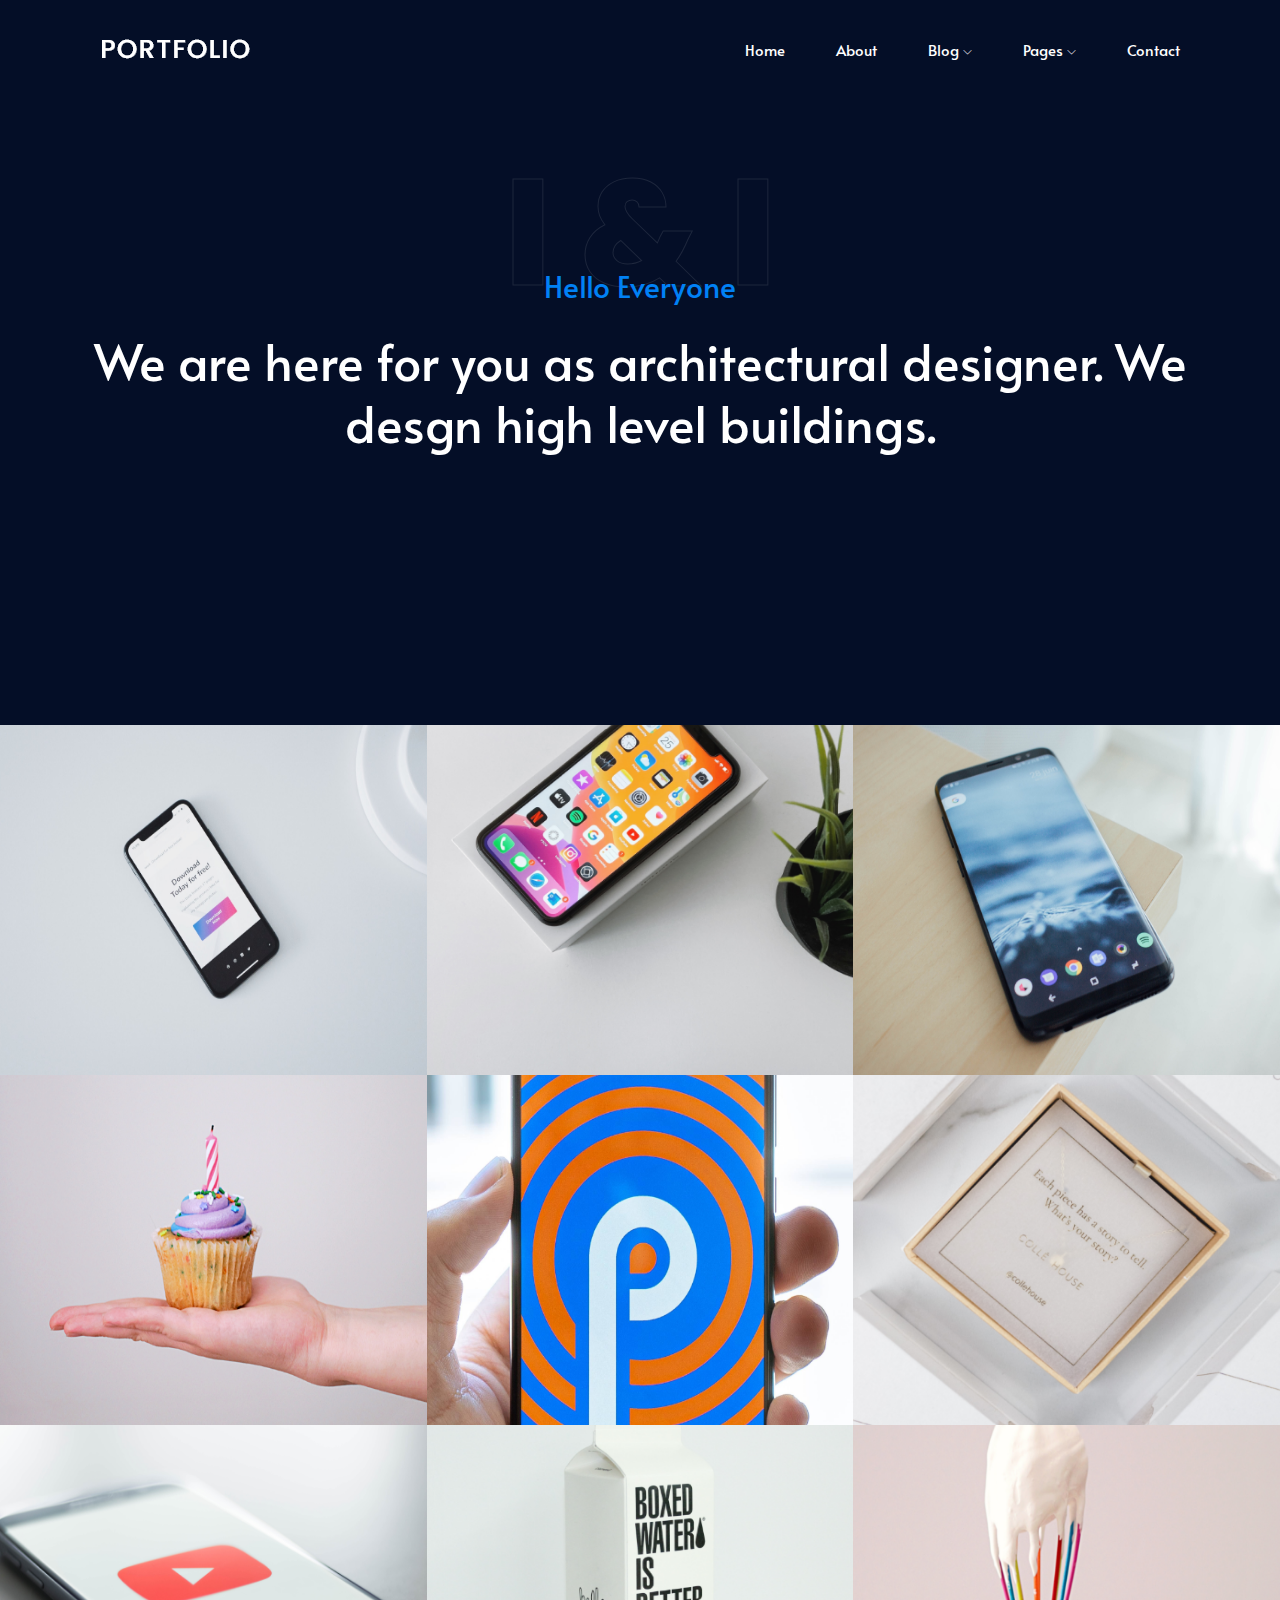
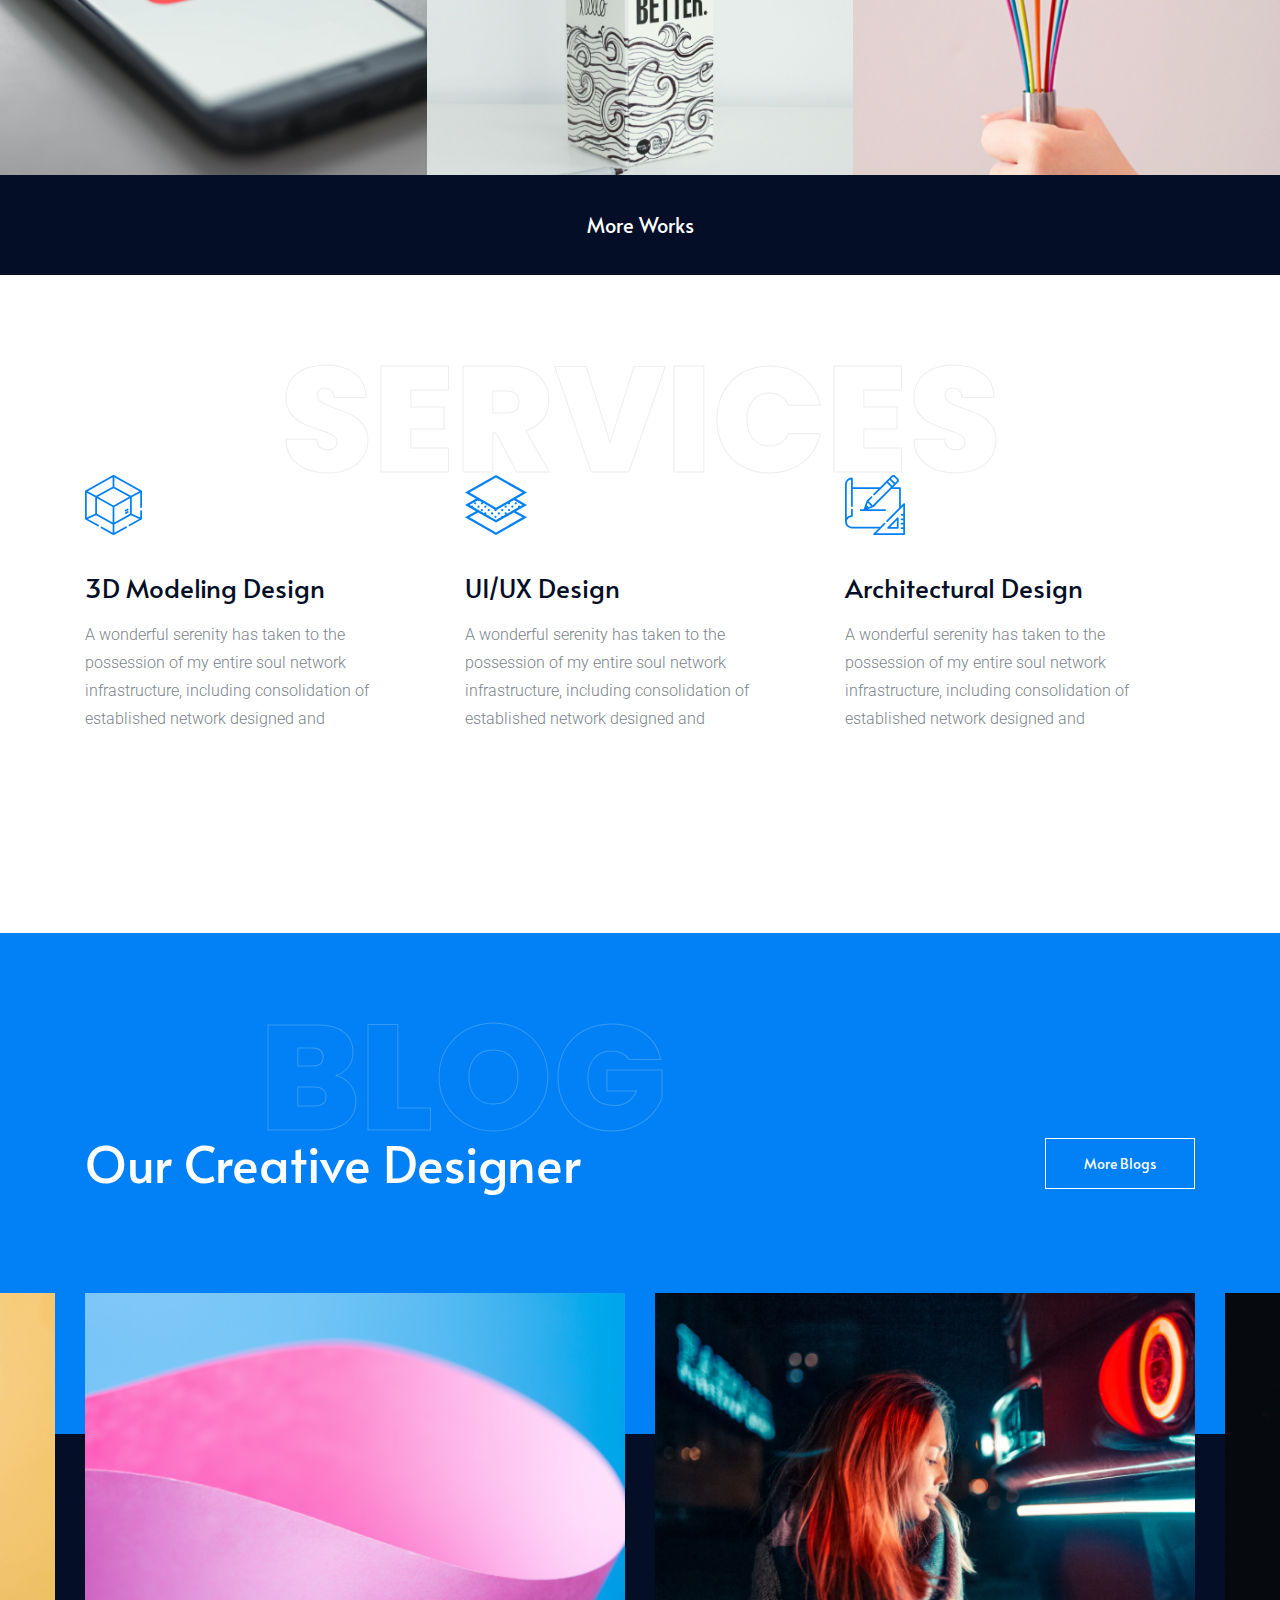
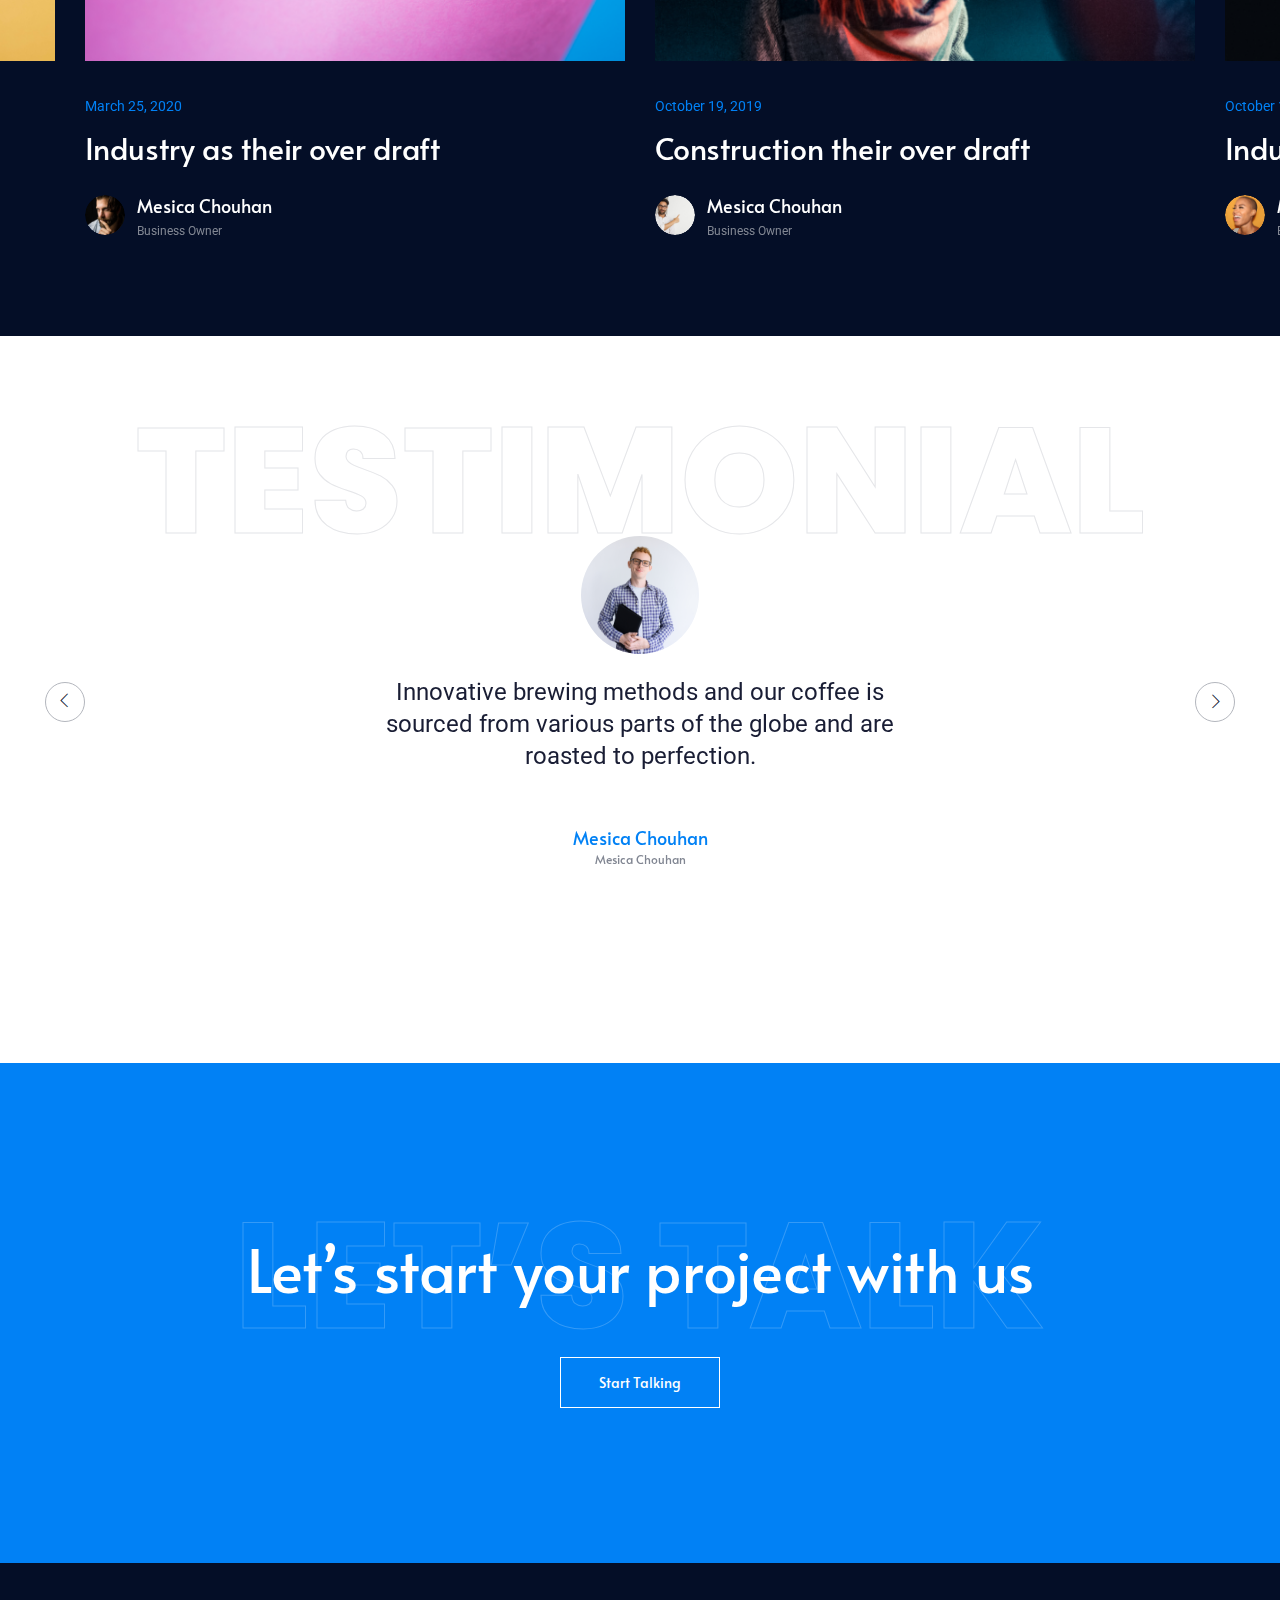
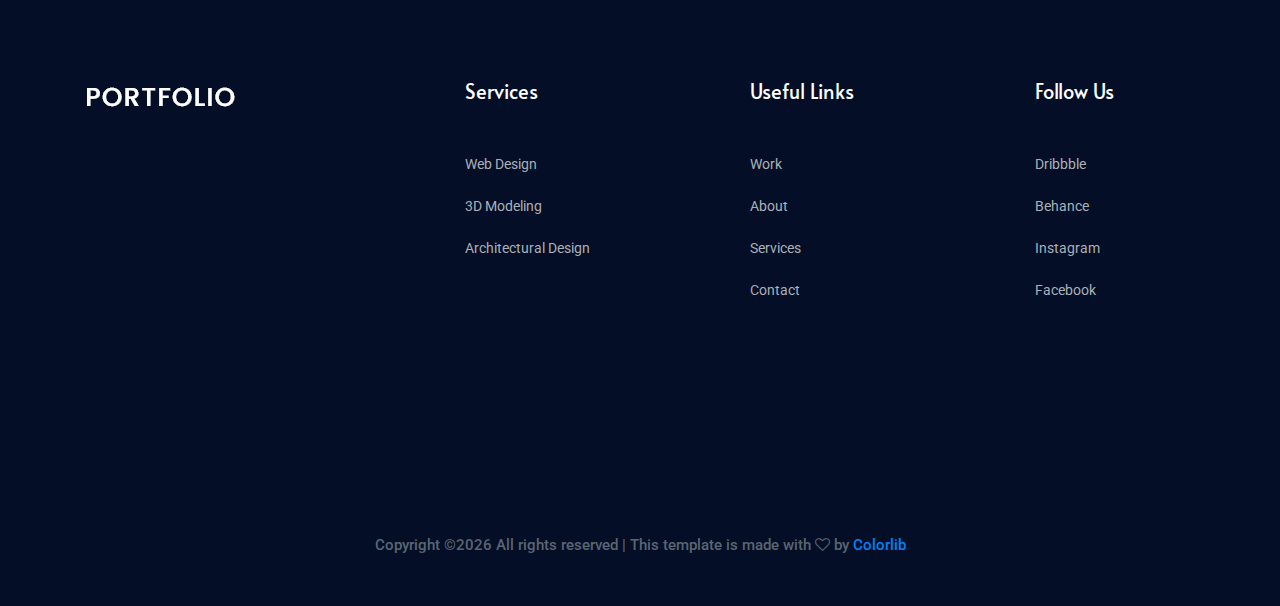
==== index.html @ 0c8cf9d7 "Landing page" ====
<!doctype html>
<html class="no-js" lang="zxx">

<head>
    <meta charset="utf-8">
    <meta http-equiv="x-ua-compatible" content="ie=edge">
    <title>portfolio</title>
    <meta name="description" content="">
    <meta name="viewport" content="width=device-width, initial-scale=1">

    <!-- <link rel="manifest" href="site.webmanifest"> -->
    <!-- Place favicon.ico in the root directory -->

    <!-- CSS here -->
    <link rel="stylesheet" href="css/bootstrap.min.css">
    <link rel="stylesheet" href="css/owl.carousel.min.css">
    <link rel="stylesheet" href="css/magnific-popup.css">
    <link rel="stylesheet" href="css/font-awesome.min.css">
    <link rel="stylesheet" href="css/themify-icons.css">
    <link rel="stylesheet" href="css/nice-select.css">
    <link rel="stylesheet" href="css/flaticon.css">
    <link rel="stylesheet" href="css/gijgo.css">
    <link rel="stylesheet" href="css/animate.min.css">
    <link rel="stylesheet" href="css/slick.css">
    <link rel="stylesheet" href="css/slicknav.css">
    <link rel="stylesheet" href="css/style.css">
    <!-- <link rel="stylesheet" href="css/responsive.css"> -->
</head>

<body>
    <!--[if lte IE 9]>
            <p class="browserupgrade">You are using an <strong>outdated</strong> browser. Please <a href="https://browsehappy.com/">upgrade your browser</a> to improve your experience and security.</p>
        <![endif]-->

    <!-- header-start -->
    <header>
        <div class="header-area ">
            <div id="sticky-header" class="main-header-area">
                <div class="container-fluid">
                    <div class="row align-items-center">
                        <div class="col-xl-3 col-lg-2">
                            <div class="logo">
                                <a href="index.html">
                                    <img src="img/logo.png" alt="">
                                </a>
                            </div>
                        </div>
                        <div class="col-xl-9 col-lg-10">
                            <div class="main-menu  d-none d-lg-block text-right">
                                <nav>
                                    <ul id="navigation">
                                        <li><a class="active" href="index.html">home</a></li>
                                        <li><a href="about.html">About</a></li>
                                        
                                        <li><a href="#">blog <i class="ti-angle-down"></i></a>
                                            <ul class="submenu">
                                                <li><a href="blog.html">blog</a></li>
                                                <li><a href="single-blog.html">single-blog</a></li>
                                            </ul>
                                        </li>
                                        <li><a href="#">pages <i class="ti-angle-down"></i></a>
                                            <ul class="submenu">
                                                    <li><a href="portfolio-work.html">Portfolio work</a></li>
                                                 <li><a href="work_details.html">work details</a></li>
                                                 <li><a href="services.html">Services</a></li>
                                                 <li><a href="elements.html">elements</a></li>
                                            </ul>
                                        </li>
                                        <li><a href="contact.html">Contact</a></li>
                                    </ul>
                                </nav>
                            </div>
                        </div>
                        <div class="col-12">
                            <div class="mobile_menu d-block d-lg-none"></div>
                        </div>
                    </div>

                </div>
            </div>
        </div>
    </header>
    <!-- header-end -->

    <!-- slider_area_start -->
    <div class="slider_area">
        <div class="single_slider  d-flex align-items-center slider_bg_1">
            <div class="outline_text d-none d-lg-block">
                    I & I
            </div>
            <div class="container">
                <div class="row align-items-center justify-content-center">
                    <div class="col-xl-12">
                        <div class="slider_text text-center">
                            <span>Hello Everyone</span>
                            <h3>
                                    We are here for you as architectural designer. We desgn high level buildings.
                            </h3>
                        </div>
                    </div>
                </div>
            </div>
        </div>
    </div>
    <!-- slider_area_end -->


    <div class="portfolio_area">
        <!-- <div class="container-fluid p-0"> -->
            <div class="portfolio_wrap">
                <div class=" single_gallery">
                    <div class="thumb">
                        <img src="img/portfolio/1.png" alt="">
                    </div>
                    <div class="gallery_hover">
                        <div class="hover_inner">
                                <span>Building 1</span>
                                <a href="work_details.html"> <h3>Project Name</h3></a>
                                
                        </div>
                    </div>
                </div>
                <div class="single_gallery small_width">
                    <div class="thumb">
                        <img src="img/portfolio/2.png" alt="">
                    </div>
                    <div class="gallery_hover">
                            <div class="hover_inner">
                                <span>Building 1</span>
                                <a href="work_details.html"> <h3>Project Name</h3></a>
                            </div>
                        </div>
                </div>
                <div class="single_gallery">
                    <div class="thumb">
                        <img src="img/portfolio/3.png" alt="">
                    </div>
                    <div class="gallery_hover">
                            <div class="hover_inner">
                                <span>Building 1</span>
                                <a href="work_details.html"> <h3>Project Name</h3></a>
                            </div>
                        </div>
                </div>
                <div class=" single_gallery">
                    <div class="thumb">
                        <img src="img/portfolio/4.png" alt="">
                    </div>
                    <div class="gallery_hover">
                            <div class="hover_inner">
                                <span>Building 1</span>
                                <a href="work_details.html"> <h3>Project Name</h3></a>
                            </div>
                        </div>
                </div>
                <div class="single_gallery">
                    <div class="thumb">
                        <img src="img/portfolio/5.png" alt="">
                    </div>
                    <div class="gallery_hover">
                            <div class="hover_inner">
                                <span>Building 1</span>
                                <a href="work_details.html"> <h3>Project Name</h3></a>
                            </div>
                        </div>
                </div>
                <div class=" single_gallery small_width">
                    <div class="thumb">
                        <img src="img/portfolio/6.png" alt="">
                    </div>
                    <div class="gallery_hover">
                            <div class="hover_inner">
                                <span>Building 1</span>
                                <a href="work_details.html"> <h3>Project Name</h3></a>
                            </div>
                        </div>
                </div>
                <div class="single_gallery">
                    <div class="thumb">
                        <img src="img/portfolio/7.png" alt="">
                    </div>
                    <div class="gallery_hover">
                            <div class="hover_inner">
                                <span>Building 1</span>
                                <a href="work_details.html"> <h3>Project Name</h3></a>
                            </div>
                        </div>
                </div>
                <div class=" single_gallery small_width">
                    <div class="thumb">
                        <img src="img/portfolio/8.png" alt="">
                    </div>
                    <div class="gallery_hover">
                            <div class="hover_inner">
                                <span>Building 1</span>
                                <a href="work_details.html"> <h3>Project Name</h3></a>
                            </div>
                        </div>
                </div>
                <div class=" single_gallery">
                    <div class="thumb">
                        <img src="img/portfolio/9.png" alt="">
                    </div>
                    <div class="gallery_hover">
                            <div class="hover_inner">
                                <span>Building 1</span>
                                <a href="work_details.html"> <h3>Project Name</h3></a>
                            </div>
                        </div>
                </div>
            </div>
        <!-- </div> -->
        <div class="more_works text-center">
            <a href="portfolio-work.html">More Works</a>
        </div>
    </div>


    <!-- service_area  -->
    <div class="service_area">
            <div class="outline_text white d-none d-lg-block">
                    Services
            </div>
        <div class="container">
            <div class="row">
                <div class="col-xl-4 col-lg-4 col-md-6">
                    <div class="single_service">
                        <div class="icon">
                            <img src="img/svg_icon/1.svg" alt="">
                        </div>
                        <h3>3D Modeling Design</h3>
                        <p>A wonderful serenity has taken to the  <br> possession of my entire soul network <br> infrastructure, including consolidation of <br> established network designed and</p>
                    </div>
                </div>
                <div class="col-xl-4 col-lg-4 col-md-6">
                    <div class="single_service">
                        <div class="icon">
                            <img src="img/svg_icon/2.svg" alt="">
                        </div>
                        <h3>UI/UX Design</h3>
                        <p>A wonderful serenity has taken to the  <br> possession of my entire soul network <br> infrastructure, including consolidation of <br> established network designed and</p>
                    </div>
                </div>
                <div class="col-xl-4 col-lg-4 col-md-6">
                    <div class="single_service">
                        <div class="icon">
                            <img src="img/svg_icon/3.svg" alt="">
                        </div>
                        <h3>Architectural Design</h3>
                        <p>A wonderful serenity has taken to the  <br> possession of my entire soul network <br> infrastructure, including consolidation of <br> established network designed and</p>
                    </div>
                </div>
            </div>
        </div>
    </div>
    <!--/ service_area  -->

    <div class="creative_blog_area">
            <div class="outline_text blog d-none d-lg-block ">
                    Blog
            </div>
        <div class="container">
            <div class="row align-items-center">
                <div class="col-lg-9 col-md-6">
                    <div class="blog_title">
                        <h3>Our Creative Designer</h3>
                    </div>
                </div>
                <div class="col-lg-3 col-md-6">
                    <div class="more_blog">
                        <a href="#" class="boxed-btn3">More Blogs</a>
                    </div>
                </div>
            </div>
        </div>
        <div class="container">
            <div class="row">
                <div class="col-lg-12">
                    <div class="creative_blog_active owl-carousel">
                        <div class="single_blog">
                            <div class="thumb">
                                <a href="#">
                                    <img src="img/creative_blog/1.png" alt="">
                                </a>
                            </div>
                            <div class="blog_content">
                                <a href="#">
                                    <span class="date">March 25, 2020</span>
                                </a>
                                <a href="#">
                                    <h3>Industry as their over draft</h3>
                                </a>
                                <div class="owner_info">
                                    <div class="author_thumb">
                                        <img src="img/creative_blog/author2.png" alt="">
                                    </div>
                                    <div class="info">
                                        <a href="#"><h4>Mesica Chouhan</h4></a>
                                        <p>Business Owner</p>
                                    </div>
                                </div>
                            </div>
                        </div>
                        <div class="single_blog">
                            <div class="thumb">
                                <a href="#">
                                    <img src="img/creative_blog/2.png" alt="">
                                </a>
                            </div>
                            <div class="blog_content">
                                <a href="#">
                                    <span class="date">October 19, 2019</span>
                                </a>
                                <a href="#">
                                    <h3>Construction their over draft</h3>
                                </a>
                                <div class="owner_info">
                                    <div class="author_thumb">
                                        <img src="img/creative_blog/author3.png" alt="">
                                    </div>
                                    <div class="info">
                                        <a href="#"><h4>Mesica Chouhan</h4></a>
                                        <p>Business Owner</p>
                                    </div>
                                </div>
                            </div>
                        </div>
                        <div class="single_blog">
                            <div class="thumb">
                                <a href="#">
                                    <img src="img/creative_blog/3.png" alt="">
                                </a>
                            </div>
                            <div class="blog_content">
                                <a href="#">
                                    <span class="date">October 19, 2019</span>
                                </a>
                                <a href="#">
                                    <h3>Industry as their over draft</h3>
                                </a>
                                <div class="owner_info">
                                    <div class="author_thumb">
                                        <img src="img/creative_blog/author.png" alt="">
                                    </div>
                                    <div class="info">
                                        <a href="#"><h4>Mesica Chouhan</h4></a>
                                        <p>Business Owner</p>
                                    </div>
                                </div>
                            </div>
                        </div>
                        <div class="single_blog">
                            <div class="thumb">
                                <a href="#">
                                    <img src="img/creative_blog/4.png" alt="">
                                </a>
                            </div>
                            <div class="blog_content">
                                <a href="#">
                                    <span class="date">October 19, 2019</span>
                                </a>
                                <a href="#">
                                    <h3>Industry as their over draft</h3>
                                </a>
                                <div class="owner_info">
                                    <div class="author_thumb">
                                        <img src="img/creative_blog/author.png" alt="">
                                    </div>
                                    <div class="info">
                                        <a href="#"><h4>Mesica Chouhan</h4></a>
                                        <p>Business Owner</p>
                                    </div>
                                </div>
                            </div>
                        </div>
                    </div>
                </div>
            </div>
        </div>

    </div>

    <!-- testimonial_area  -->
    <div class="testimonial_area ">
            <div class="outline_text white testmonial d-none d-lg-block">
                    Testimonial
            </div>
            <div class="container">
                <div class="row">
                    <div class="col-xl-12">
                        <div class="testmonial_active owl-carousel">
                            <div class="single_carousel">
                                <div class="row justify-content-center">
                                    <div class="col-lg-6">
                                        <div class="single_testmonial text-center">
                                                <div class="thumb">
                                                        <img src="img/testmonial/thumb.png" alt="">
                                                </div>
                                            <p>Innovative brewing methods and our coffee is sourced from various parts of the globe and are roasted to perfection. </p>
                                            <div class="testmonial_author">
                                                <h3>Mesica Chouhan</h3>
                                                <span>Mesica Chouhan</span>
                                            </div>
                                        </div>
                                    </div>
                                </div>
                            </div>
                            <div class="single_carousel">
                                <div class="row justify-content-center">
                                    <div class="col-lg-6">
                                        <div class="single_testmonial text-center">
                                                <div class="thumb">
                                                        <img src="img/testmonial/thumb.png" alt="">
                                                </div>
                                            <p>Innovative brewing methods and our coffee is sourced from various parts of the globe and are roasted to perfection. </p>
                                            <div class="testmonial_author">
                                                <h3>Mesica Chouhan</h3>
                                                <span>Mesica Chouhan</span>
                                            </div>
                                        </div>
                                    </div>
                                </div>
                            </div>
                            <div class="single_carousel">
                                <div class="row justify-content-center">
                                    <div class="col-lg-6">
                                        <div class="single_testmonial text-center">
                                                <div class="thumb">
                                                        <img src="img/testmonial/thumb.png" alt="">
                                                </div>
                                            <p>Innovative brewing methods and our coffee is sourced from various parts of the globe and are roasted to perfection. </p>
                                            <div class="testmonial_author">
                                                <h3>Mesica Chouhan</h3>
                                                <span>Mesica Chouhan</span>
                                            </div>
                                        </div>
                                    </div>
                                </div>
                            </div>
                        </div>
                    </div>
                </div>
            </div>
        </div>
    <!-- /testimonial_area  -->
    
    <!-- discuss_projects_start  -->
    <div class="discuss_projects">
            <div class="outline_text white project d-none d-lg-block">
                    Let’s talk
            </div>
        <div class="container">
            <div class="row">
                <div class="col-xl-12">
                    <div class="project_text text-center">
                        <h3>Let’s start your project with us</h3>
                        <a class="boxed-btn3" href="#">Start Talking</a>
                    </div>
                </div>
            </div>
        </div>
    </div>
    <!-- discuss_projects_end  -->

    <!-- footer start -->
    <footer class="footer">
            <div class="footer_top">
                <div class="container">
                    <div class="row">
                        <div class="col-xl-4 col-md-6 col-lg-4">
                            <div class="footer_widget">
                               <div class="logo_footer">
                                   <a href="index.html">
                                       <img src="img/logo.png" alt="">
                                   </a>
                               </div>
    
                            </div>
                        </div>
                        <div class="col-xl-3 col-md-6 col-lg-3">
                            <div class="footer_widget">
                                <h3 class="footer_title">
                                        Services
                                </h3>
                                <ul>
                                    <li><a href="#">Web Design</a></li>
                                    <li><a href="#">3D Modeling</a></li>
                                    <li><a href="#">Architectural Design</a></li>
                                </ul>
    
                            </div>
                        </div>
                        <div class="col-xl-3 col-md-6 col-lg-3">
                            <div class="footer_widget">
                                <h3 class="footer_title">
                                    Useful Links
                                </h3>
                                <ul>
                                    <li><a href="#">Work</a></li>
                                    <li><a href="#">About</a></li>
                                    <li><a href="#">Services</a></li>
                                    <li><a href="#">Contact</a></li>
                                </ul>
                            </div>
                        </div>
                        <div class="col-xl-2 col-md-6 col-lg-2">
                            <div class="footer_widget">
                                <h3 class="footer_title">
                                        Follow Us
                                </h3>
                                <ul>
                                    <li><a href="#">Dribbble</a></li>
                                    <li><a href="#">Behance</a></li>
                                    <li><a href="#">Instagram</a></li>
                                    <li><a href="#">Facebook</a></li>
                                </ul>
                            </div>
                        </div>
                    </div>
                </div>
            </div>
            <div class="copy-right_text">
                <div class="container">
                    <div class="row">
                        <div class="col-xl-12">
                            <p class="copy_right text-center">
                                <!-- Link back to Colorlib can't be removed. Template is licensed under CC BY 3.0. -->
Copyright &copy;<script>document.write(new Date().getFullYear());</script> All rights reserved | This template is made with <i class="fa fa-heart-o" aria-hidden="true"></i> by <a href="https://colorlib.com" target="_blank">Colorlib</a>
<!-- Link back to Colorlib can't be removed. Template is licensed under CC BY 3.0. -->
                            </p>
                        </div>
                    </div>
                </div>
            </div>
        </footer>
    <!--/ footer end  -->

    <!-- JS here -->
    <script src="js/vendor/modernizr-3.5.0.min.js"></script>
    <script src="js/vendor/jquery-1.12.4.min.js"></script>
    <script src="js/popper.min.js"></script>
    <script src="js/bootstrap.min.js"></script>
    <script src="js/owl.carousel.min.js"></script>
    <script src="js/isotope.pkgd.min.js"></script>
    <script src="js/ajax-form.js"></script>
    <script src="js/waypoints.min.js"></script>
    <script src="js/jquery.counterup.min.js"></script>
    <script src="js/imagesloaded.pkgd.min.js"></script>
    <script src="js/scrollIt.js"></script>
    <script src="js/jquery.scrollUp.min.js"></script>
    <script src="js/wow.min.js"></script>
    <script src="js/nice-select.min.js"></script>
    <script src="js/jquery.slicknav.min.js"></script>
    <script src="js/jquery.magnific-popup.min.js"></script>
    <script src="js/plugins.js"></script>
    <script src="js/gijgo.min.js"></script>

    <!--contact js-->
    <script src="js/contact.js"></script>
    <script src="js/jquery.ajaxchimp.min.js"></script>
    <script src="js/jquery.form.js"></script>
    <script src="js/jquery.validate.min.js"></script>
    <script src="js/mail-script.js"></script>

    <script src="js/main.js"></script>
</body>

</html>
---- css/themify-icons.css ----
@font-face {
	font-family: 'themify';
	src:url('../fonts/themify.eot?-fvbane');
	src:url('../fonts/themify.eot?#iefix-fvbane') format('embedded-opentype'),
		url('../fonts/themify.woff?-fvbane') format('woff'),
		url('../fonts/themify.ttf?-fvbane') format('truetype'),
		url('../fonts/themify.svg?-fvbane#themify') format('svg');
	font-weight: normal;
	font-style: normal;
}

[class^="ti-"], [class*=" ti-"] {
	font-family: 'themify';
	/* speak: none; */
	font-style: normal;
	font-weight: normal;
	font-variant: normal;
	text-transform: none;
	line-height: 1;

	/* Better Font Rendering =========== */
	-webkit-font-smoothing: antialiased;
	-moz-osx-font-smoothing: grayscale;
}

.ti-wand:before {
	content: "\e600";
}
.ti-volume:before {
	content: "\e601";
}
.ti-user:before {
	content: "\e602";
}
.ti-unlock:before {
	content: "\e603";
}
.ti-unlink:before {
	content: "\e604";
}
.ti-trash:before {
	content: "\e605";
}
.ti-thought:before {
	content: "\e606";
}
.ti-target:before {
	content: "\e607";
}
.ti-tag:before {
	content: "\e608";
}
.ti-tablet:before {
	content: "\e609";
}
.ti-star:before {
	content: "\e60a";
}
.ti-spray:before {
	content: "\e60b";
}
.ti-signal:before {
	content: "\e60c";
}
.ti-shopping-cart:before {
	content: "\e60d";
}
.ti-shopping-cart-full:before {
	content: "\e60e";
}
.ti-settings:before {
	content: "\e60f";
}
.ti-search:before {
	content: "\e610";
}
.ti-zoom-in:before {
	content: "\e611";
}
.ti-zoom-out:before {
	content: "\e612";
}
.ti-cut:before {
	content: "\e613";
}
.ti-ruler:before {
	content: "\e614";
}
.ti-ruler-pencil:before {
	content: "\e615";
}
.ti-ruler-alt:before {
	content: "\e616";
}
.ti-bookmark:before {
	content: "\e617";
}
.ti-bookmark-alt:before {
	content: "\e618";
}
.ti-reload:before {
	content: "\e619";
}
.ti-plus:before {
	content: "\e61a";
}
.ti-pin:before {
	content: "\e61b";
}
.ti-pencil:before {
	content: "\e61c";
}
.ti-pencil-alt:before {
	content: "\e61d";
}
.ti-paint-roller:before {
	content: "\e61e";
}
.ti-paint-bucket:before {
	content: "\e61f";
}
.ti-na:before {
	content: "\e620";
}
.ti-mobile:before {
	content: "\e621";
}
.ti-minus:before {
	content: "\e622";
}
.ti-medall:before {
	content: "\e623";
}
.ti-medall-alt:before {
	content: "\e624";
}
.ti-marker:before {
	content: "\e625";
}
.ti-marker-alt:before {
	content: "\e626";
}
.ti-arrow-up:before {
	content: "\e627";
}
.ti-arrow-right:before {
	content: "\e628";
}
.ti-arrow-left:before {
	content: "\e629";
}
.ti-arrow-down:before {
	content: "\e62a";
}
.ti-lock:before {
	content: "\e62b";
}
.ti-location-arrow:before {
	content: "\e62c";
}
.ti-link:before {
	content: "\e62d";
}
.ti-layout:before {
	content: "\e62e";
}
.ti-layers:before {
	content: "\e62f";
}
.ti-layers-alt:before {
	content: "\e630";
}
.ti-key:before {
	content: "\e631";
}
.ti-import:before {
	content: "\e632";
}
.ti-image:before {
	content: "\e633";
}
.ti-heart:before {
	content: "\e634";
}
.ti-heart-broken:before {
	content: "\e635";
}
.ti-hand-stop:before {
	content: "\e636";
}
.ti-hand-open:before {
	content: "\e637";
}
.ti-hand-drag:before {
	content: "\e638";
}
.ti-folder:before {
	content: "\e639";
}
.ti-flag:before {
	content: "\e63a";
}
.ti-flag-alt:before {
	content: "\e63b";
}
.ti-flag-alt-2:before {
	content: "\e63c";
}
.ti-eye:before {
	content: "\e63d";
}
.ti-export:before {
	content: "\e63e";
}
.ti-exchange-vertical:before {
	content: "\e63f";
}
.ti-desktop:before {
	content: "\e640";
}
.ti-cup:before {
	content: "\e641";
}
.ti-crown:before {
	content: "\e642";
}
.ti-comments:before {
	content: "\e643";
}
.ti-comment:before {
	content: "\e644";
}
.ti-comment-alt:before {
	content: "\e645";
}
.ti-close:before {
	content: "\e646";
}
.ti-clip:before {
	content: "\e647";
}
.ti-angle-up:before {
	content: "\e648";
}
.ti-angle-right:before {
	content: "\e649";
}
.ti-angle-left:before {
	content: "\e64a";
}
.ti-angle-down:before {
	content: "\e64b";
}
.ti-check:before {
	content: "\e64c";
}
.ti-check-box:before {
	content: "\e64d";
}
.ti-camera:before {
	content: "\e64e";
}
.ti-announcement:before {
	content: "\e64f";
}
.ti-brush:before {
	content: "\e650";
}
.ti-briefcase:before {
	content: "\e651";
}
.ti-bolt:before {
	content: "\e652";
}
.ti-bolt-alt:before {
	content: "\e653";
}
.ti-blackboard:before {
	content: "\e654";
}
.ti-bag:before {
	content: "\e655";
}
.ti-move:before {
	content: "\e656";
}
.ti-arrows-vertical:before {
	content: "\e657";
}
.ti-arrows-horizontal:before {
	content: "\e658";
}
.ti-fullscreen:before {
	content: "\e659";
}
.ti-arrow-top-right:before {
	content: "\e65a";
}
.ti-arrow-top-left:before {
	content: "\e65b";
}
.ti-arrow-circle-up:before {
	content: "\e65c";
}
.ti-arrow-circle-right:before {
	content: "\e65d";
}
.ti-arrow-circle-left:before {
	content: "\e65e";
}
.ti-arrow-circle-down:before {
	content: "\e65f";
}
.ti-angle-double-up:before {
	content: "\e660";
}
.ti-angle-double-right:before {
	content: "\e661";
}
.ti-angle-double-left:before {
	content: "\e662";
}
.ti-angle-double-down:before {
	content: "\e663";
}
.ti-zip:before {
	content: "\e664";
}
.ti-world:before {
	content: "\e665";
}
.ti-wheelchair:before {
	content: "\e666";
}
.ti-view-list:before {
	content: "\e667";
}
.ti-view-list-alt:before {
	content: "\e668";
}
.ti-view-grid:before {
	content: "\e669";
}
.ti-uppercase:before {
	content: "\e66a";
}
.ti-upload:before {
	content: "\e66b";
}
.ti-underline:before {
	content: "\e66c";
}
.ti-truck:before {
	content: "\e66d";
}
.ti-timer:before {
	content: "\e66e";
}
.ti-ticket:before {
	content: "\e66f";
}
.ti-thumb-up:before {
	content: "\e670";
}
.ti-thumb-down:before {
	content: "\e671";
}
.ti-text:before {
	content: "\e672";
}
.ti-stats-up:before {
	content: "\e673";
}
.ti-stats-down:before {
	content: "\e674";
}
.ti-split-v:before {
	content: "\e675";
}
.ti-split-h:before {
	content: "\e676";
}
.ti-smallcap:before {
	content: "\e677";
}
.ti-shine:before {
	content: "\e678";
}
.ti-shift-right:before {
	content: "\e679";
}
.ti-shift-left:before {
	content: "\e67a";
}
.ti-shield:before {
	content: "\e67b";
}
.ti-notepad:before {
	content: "\e67c";
}
.ti-server:before {
	content: "\e67d";
}
.ti-quote-right:before {
	content: "\e67e";
}
.ti-quote-left:before {
	content: "\e67f";
}
.ti-pulse:before {
	content: "\e680";
}
.ti-printer:before {
	content: "\e681";
}
.ti-power-off:before {
	content: "\e682";
}
.ti-plug:before {
	content: "\e683";
}
.ti-pie-chart:before {
	content: "\e684";
}
.ti-paragraph:before {
	content: "\e685";
}
.ti-panel:before {
	content: "\e686";
}
.ti-package:before {
	content: "\e687";
}
.ti-music:before {
	content: "\e688";
}
.ti-music-alt:before {
	content: "\e689";
}
.ti-mouse:before {
	content: "\e68a";
}
.ti-mouse-alt:before {
	content: "\e68b";
}
.ti-money:before {
	content: "\e68c";
}
.ti-microphone:before {
	content: "\e68d";
}
.ti-menu:before {
	content: "\e68e";
}
.ti-menu-alt:before {
	content: "\e68f";
}
.ti-map:before {
	content: "\e690";
}
.ti-map-alt:before {
	content: "\e691";
}
.ti-loop:before {
	content: "\e692";
}
.ti-location-pin:before {
	content: "\e693";
}
.ti-list:before {
	content: "\e694";
}
.ti-light-bulb:before {
	content: "\e695";
}
.ti-Italic:before {
	content: "\e696";
}
.ti-info:before {
	content: "\e697";
}
.ti-infinite:before {
	content: "\e698";
}
.ti-id-badge:before {
	content: "\e699";
}
.ti-hummer:before {
	content: "\e69a";
}
.ti-home:before {
	content: "\e69b";
}
.ti-help:before {
	content: "\e69c";
}
.ti-headphone:before {
	content: "\e69d";
}
.ti-harddrives:before {
	content: "\e69e";
}
.ti-harddrive:before {
	content: "\e69f";
}
.ti-gift:before {
	content: "\e6a0";
}
.ti-game:before {
	content: "\e6a1";
}
.ti-filter:before {
	content: "\e6a2";
}
.ti-files:before {
	content: "\e6a3";
}
.ti-file:before {
	content: "\e6a4";
}
.ti-eraser:before {
	content: "\e6a5";
}
.ti-envelope:before {
	content: "\e6a6";
}
.ti-download:before {
	content: "\e6a7";
}
.ti-direction:before {
	content: "\e6a8";
}
.ti-direction-alt:before {
	content: "\e6a9";
}
.ti-dashboard:before {
	content: "\e6aa";
}
.ti-control-stop:before {
	content: "\e6ab";
}
.ti-control-shuffle:before {
	content: "\e6ac";
}
.ti-control-play:before {
	content: "\e6ad";
}
.ti-control-pause:before {
	content: "\e6ae";
}
.ti-control-forward:before {
	content: "\e6af";
}
.ti-control-backward:before {
	content: "\e6b0";
}
.ti-cloud:before {
	content: "\e6b1";
}
.ti-cloud-up:before {
	content: "\e6b2";
}
.ti-cloud-down:before {
	content: "\e6b3";
}
.ti-clipboard:before {
	content: "\e6b4";
}
.ti-car:before {
	content: "\e6b5";
}
.ti-calendar:before {
	content: "\e6b6";
}
.ti-book:before {
	content: "\e6b7";
}
.ti-bell:before {
	content: "\e6b8";
}
.ti-basketball:before {
	content: "\e6b9";
}
.ti-bar-chart:before {
	content: "\e6ba";
}
.ti-bar-chart-alt:before {
	content: "\e6bb";
}
.ti-back-right:before {
	content: "\e6bc";
}
.ti-back-left:before {
	content: "\e6bd";
}
.ti-arrows-corner:before {
	content: "\e6be";
}
.ti-archive:before {
	content: "\e6bf";
}
.ti-anchor:before {
	content: "\e6c0";
}
.ti-align-right:before {
	content: "\e6c1";
}
.ti-align-left:before {
	content: "\e6c2";
}
.ti-align-justify:before {
	content: "\e6c3";
}
.ti-align-center:before {
	content: "\e6c4";
}
.ti-alert:before {
	content: "\e6c5";
}
.ti-alarm-clock:before {
	content: "\e6c6";
}
.ti-agenda:before {
	content: "\e6c7";
}
.ti-write:before {
	content: "\e6c8";
}
.ti-window:before {
	content: "\e6c9";
}
.ti-widgetized:before {
	content: "\e6ca";
}
.ti-widget:before {
	content: "\e6cb";
}
.ti-widget-alt:before {
	content: "\e6cc";
}
.ti-wallet:before {
	content: "\e6cd";
}
.ti-video-clapper:before {
	content: "\e6ce";
}
.ti-video-camera:before {
	content: "\e6cf";
}
.ti-vector:before {
	content: "\e6d0";
}
.ti-themify-logo:before {
	content: "\e6d1";
}
.ti-themify-favicon:before {
	content: "\e6d2";
}
.ti-themify-favicon-alt:before {
	content: "\e6d3";
}
.ti-support:before {
	content: "\e6d4";
}
.ti-stamp:before {
	content: "\e6d5";
}
.ti-split-v-alt:before {
	content: "\e6d6";
}
.ti-slice:before {
	content: "\e6d7";
}
.ti-shortcode:before {
	content: "\e6d8";
}
.ti-shift-right-alt:before {
	content: "\e6d9";
}
.ti-shift-left-alt:before {
	content: "\e6da";
}
.ti-ruler-alt-2:before {
	content: "\e6db";
}
.ti-receipt:before {
	content: "\e6dc";
}
.ti-pin2:before {
	content: "\e6dd";
}
.ti-pin-alt:before {
	content: "\e6de";
}
.ti-pencil-alt2:before {
	content: "\e6df";
}
.ti-palette:before {
	content: "\e6e0";
}
.ti-more:before {
	content: "\e6e1";
}
.ti-more-alt:before {
	content: "\e6e2";
}
.ti-microphone-alt:before {
	content: "\e6e3";
}
.ti-magnet:before {
	content: "\e6e4";
}
.ti-line-double:before {
	content: "\e6e5";
}
.ti-line-dotted:before {
	content: "\e6e6";
}
.ti-line-dashed:before {
	content: "\e6e7";
}
.ti-layout-width-full:before {
	content: "\e6e8";
}
.ti-layout-width-default:before {
	content: "\e6e9";
}
.ti-layout-width-default-alt:before {
	content: "\e6ea";
}
.ti-layout-tab:before {
	content: "\e6eb";
}
.ti-layout-tab-window:before {
	content: "\e6ec";
}
.ti-layout-tab-v:before {
	content: "\e6ed";
}
.ti-layout-tab-min:before {
	content: "\e6ee";
}
.ti-layout-slider:before {
	content: "\e6ef";
}
.ti-layout-slider-alt:before {
	content: "\e6f0";
}
.ti-layout-sidebar-right:before {
	content: "\e6f1";
}
.ti-layout-sidebar-none:before {
	content: "\e6f2";
}
.ti-layout-sidebar-left:before {
	content: "\e6f3";
}
.ti-layout-placeholder:before {
	content: "\e6f4";
}
.ti-layout-menu:before {
	content: "\e6f5";
}
.ti-layout-menu-v:before {
	content: "\e6f6";
}
.ti-layout-menu-separated:before {
	content: "\e6f7";
}
.ti-layout-menu-full:before {
	content: "\e6f8";
}
.ti-layout-media-right-alt:before {
	content: "\e6f9";
}
.ti-layout-media-right:before {
	content: "\e6fa";
}
.ti-layout-media-overlay:before {
	content: "\e6fb";
}
.ti-layout-media-overlay-alt:before {
	content: "\e6fc";
}
.ti-layout-media-overlay-alt-2:before {
	content: "\e6fd";
}
.ti-layout-media-left-alt:before {
	content: "\e6fe";
}
.ti-layout-media-left:before {
	content: "\e6ff";
}
.ti-layout-media-center-alt:before {
	content: "\e700";
}
.ti-layout-media-center:before {
	content: "\e701";
}
.ti-layout-list-thumb:before {
	content: "\e702";
}
.ti-layout-list-thumb-alt:before {
	content: "\e703";
}
.ti-layout-list-post:before {
	content: "\e704";
}
.ti-layout-list-large-image:before {
	content: "\e705";
}
.ti-layout-line-solid:before {
	content: "\e706";
}
.ti-layout-grid4:before {
	content: "\e707";
}
.ti-layout-grid3:before {
	content: "\e708";
}
.ti-layout-grid2:before {
	content: "\e709";
}
.ti-layout-grid2-thumb:before {
	content: "\e70a";
}
.ti-layout-cta-right:before {
	content: "\e70b";
}
.ti-layout-cta-left:before {
	content: "\e70c";
}
.ti-layout-cta-center:before {
	content: "\e70d";
}
.ti-layout-cta-btn-right:before {
	content: "\e70e";
}
.ti-layout-cta-btn-left:before {
	content: "\e70f";
}
.ti-layout-column4:before {
	content: "\e710";
}
.ti-layout-column3:before {
	content: "\e711";
}
.ti-layout-column2:before {
	content: "\e712";
}
.ti-layout-accordion-separated:before {
	content: "\e713";
}
.ti-layout-accordion-merged:before {
	content: "\e714";
}
.ti-layout-accordion-list:before {
	content: "\e715";
}
.ti-ink-pen:before {
	content: "\e716";
}
.ti-info-alt:before {
	content: "\e717";
}
.ti-help-alt:before {
	content: "\e718";
}
.ti-headphone-alt:before {
	content: "\e719";
}
.ti-hand-point-up:before {
	content: "\e71a";
}
.ti-hand-point-right:before {
	content: "\e71b";
}
.ti-hand-point-left:before {
	content: "\e71c";
}
.ti-hand-point-down:before {
	content: "\e71d";
}
.ti-gallery:before {
	content: "\e71e";
}
.ti-face-smile:before {
	content: "\e71f";
}
.ti-face-sad:before {
	content: "\e720";
}
.ti-credit-card:before {
	content: "\e721";
}
.ti-control-skip-forward:before {
	content: "\e722";
}
.ti-control-skip-backward:before {
	content: "\e723";
}
.ti-control-record:before {
	content: "\e724";
}
.ti-control-eject:before {
	content: "\e725";
}
.ti-comments-smiley:before {
	content: "\e726";
}
.ti-brush-alt:before {
	content: "\e727";
}
.ti-youtube:before {
	content: "\e728";
}
.ti-vimeo:before {
	content: "\e729";
}
.ti-twitter:before {
	content: "\e72a";
}
.ti-time:before {
	content: "\e72b";
}
.ti-tumblr:before {
	content: "\e72c";
}
.ti-skype:before {
	content: "\e72d";
}
.ti-share:before {
	content: "\e72e";
}
.ti-share-alt:before {
	content: "\e72f";
}
.ti-rocket:before {
	content: "\e730";
}
.ti-pinterest:before {
	content: "\e731";
}
.ti-new-window:before {
	content: "\e732";
}
.ti-microsoft:before {
	content: "\e733";
}
.ti-list-ol:before {
	content: "\e734";
}
.ti-linkedin:before {
	content: "\e735";
}
.ti-layout-sidebar-2:before {
	content: "\e736";
}
.ti-layout-grid4-alt:before {
	content: "\e737";
}
.ti-layout-grid3-alt:before {
	content: "\e738";
}
.ti-layout-grid2-alt:before {
	content: "\e739";
}
.ti-layout-column4-alt:before {
	content: "\e73a";
}
.ti-layout-column3-alt:before {
	content: "\e73b";
}
.ti-layout-column2-alt:before {
	content: "\e73c";
}
.ti-instagram:before {
	content: "\e73d";
}
.ti-google:before {
	content: "\e73e";
}
.ti-github:before {
	content: "\e73f";
}
.ti-flickr:before {
	content: "\e740";
}
.ti-facebook:before {
	content: "\e741";
}
.ti-dropbox:before {
	content: "\e742";
}
.ti-dribbble:before {
	content: "\e743";
}
.ti-apple:before {
	content: "\e744";
}
.ti-android:before {
	content: "\e745";
}
.ti-save:before {
	content: "\e746";
}
.ti-save-alt:before {
	content: "\e747";
}
.ti-yahoo:before {
	content: "\e748";
}
.ti-wordpress:before {
	content: "\e749";
}
.ti-vimeo-alt:before {
	content: "\e74a";
}
.ti-twitter-alt:before {
	content: "\e74b";
}
.ti-tumblr-alt:before {
	content: "\e74c";
}
.ti-trello:before {
	content: "\e74d";
}
.ti-stack-overflow:before {
	content: "\e74e";
}
.ti-soundcloud:before {
	content: "\e74f";
}
.ti-sharethis:before {
	content: "\e750";
}
.ti-sharethis-alt:before {
	content: "\e751";
}
.ti-reddit:before {
	content: "\e752";
}
.ti-pinterest-alt:before {
	content: "\e753";
}
.ti-microsoft-alt:before {
	content: "\e754";
}
.ti-linux:before {
	content: "\e755";
}
.ti-jsfiddle:before {
	content: "\e756";
}
.ti-joomla:before {
	content: "\e757";
}
.ti-html5:before {
	content: "\e758";
}
.ti-flickr-alt:before {
	content: "\e759";
}
.ti-email:before {
	content: "\e75a";
}
.ti-drupal:before {
	content: "\e75b";
}
.ti-dropbox-alt:before {
	content: "\e75c";
}
.ti-css3:before {
	content: "\e75d";
}
.ti-rss:before {
	content: "\e75e";
}
.ti-rss-alt:before {
	content: "\e75f";
}
---- css/nice-select.css ----
.nice-select {
  -webkit-tap-highlight-color: transparent;
  background-color: #fff;
  border-radius: 5px;
  border: solid 1px #e8e8e8;
  box-sizing: border-box;
  clear: both;
  cursor: pointer;
  display: block;
  float: left;
  font-family: inherit;
  font-size: 14px;
  font-weight: normal;
  height: 42px;
  line-height: 40px;
  outline: none;
  padding-left: 18px;
  padding-right: 30px;
  position: relative;
  text-align: left !important;
  -webkit-transition: all 0.2s ease-in-out;
  transition: all 0.2s ease-in-out;
  -webkit-user-select: none;
     -moz-user-select: none;
      -ms-user-select: none;
          user-select: none;
  white-space: nowrap;
  width: auto; }
  .nice-select:hover {
    border-color: #dbdbdb; }
  .nice-select:active, .nice-select.open, .nice-select:focus {
    border-color: #999; }


  .nice-select.disabled {
    border-color: #ededed;
    color: #999;
    pointer-events: none; }
    .nice-select.disabled:after {
      border-color: #cccccc; }
  .nice-select.wide {
    width: 100%; }
    .nice-select.wide .list {
      left: 0 !important;
      right: 0 !important; }
  .nice-select.right {
    float: right; }
    .nice-select.right .list {
      left: auto;
      right: 0; }
  .nice-select.small {
    font-size: 12px;
    height: 36px;
    line-height: 34px; }
    .nice-select.small:after {
      height: 4px;
      width: 4px; }
    .nice-select.small .option {
      line-height: 34px;
      min-height: 34px; }
  .nice-select .list {
    background-color: #fff;
    border-radius: 5px;
    box-shadow: 0 0 0 1px rgba(68, 68, 68, 0.11);
    box-sizing: border-box;
    margin-top: 4px;
    opacity: 0;
    overflow: hidden;
    padding: 0;
    pointer-events: none;
    position: absolute;
    top: 100%;
    left: 0;
    -webkit-transform-origin: 50% 0;
        -ms-transform-origin: 50% 0;
            transform-origin: 50% 0;
    -webkit-transform: scale(0.75) translateY(-21px);
        -ms-transform: scale(0.75) translateY(-21px);
            transform: scale(0.75) translateY(-21px);
    -webkit-transition: all 0.2s cubic-bezier(0.5, 0, 0, 1.25), opacity 0.15s ease-out;
    transition: all 0.2s cubic-bezier(0.5, 0, 0, 1.25), opacity 0.15s ease-out;
    z-index: 9; }
    .nice-select .list:hover .option:not(:hover) {
      background-color: transparent !important; }
  .nice-select .option {
    cursor: pointer;
    font-weight: 400;
    line-height: 40px;
    list-style: none;
    min-height: 40px;
    outline: none;
    padding-left: 18px;
    padding-right: 29px;
    text-align: left;
    -webkit-transition: all 0.2s;
    transition: all 0.2s; }
    .nice-select .option:hover, .nice-select .option.focus, .nice-select .option.selected.focus {
      background-color: #f6f6f6; }
    .nice-select .option.selected {
      font-weight: bold; }
    .nice-select .option.disabled {
      background-color: transparent;
      color: #999;
      cursor: default; }

.no-csspointerevents .nice-select .list {
  display: none; }

.no-csspointerevents .nice-select.open .list {
  display: block; }





  /* ,,,,,,,,,,,,,,,, */


  .nice-select:after {
    content: "\e64b";
    display: block;
    height: 5px;
    margin-top: -5px;
    pointer-events: none;
    position: absolute;
    right: 30px;
    top: 8px;
    transition: all 0.15s ease-in-out;
    width: 5px;
    font-family: 'themify';
    color: #ddd; }

    .nice-select.open:after {
 }
    .nice-select.open .list {
      opacity: 1;
      pointer-events: auto;
      -webkit-transform: scale(1) translateY(0);
          -ms-transform: scale(1) translateY(0);
              transform: scale(1) translateY(0); }
---- css/flaticon.css ----
/*
  	Flaticon icon font: Flaticon
  	Creation date: 07/09/2019 08:07
  	*/

	  @font-face {
		font-family: "Flaticon";
		src: url("../fonts/Flaticon.eot");
		src: url("../fonts/Flaticon.eot");
		src: url("../fonts/Flaticon.eot?#iefix") format("embedded-opentype"),
			 url("../fonts/Flaticon.woff2") format("woff2"),
			 url("../fonts/Flaticon.woff") format("woff"),
			 url("../fonts/Flaticon.ttf") format("truetype"),
			 url("../fonts/Flaticon.svg#Flaticon") format("svg");
		font-weight: normal;
		font-style: normal;
	  }
	  
	  @media screen and (-webkit-min-device-pixel-ratio:0) {
		@font-face {
		  font-family: "Flaticon";
		  src: url("./Flaticon.svg#Flaticon") format("svg");
		}
	  }
	  
	  [class^="flaticon-"]:before, [class*=" flaticon-"]:before,
	  [class^="flaticon-"]:after, [class*=" flaticon-"]:after {   
		font-family: Flaticon;
			  font-size: 20px;
	  font-style: normal;
	  margin-left: 20px;
	  }
	  
	.flaticon-legal-paper:before {
		content: "\e001";
	}
	.flaticon-case:before {
		content: "\e002";
	}
	.flaticon-survey:before {
		content: "\e003";
	}
	.flaticon-bar-chart:before {
		content: "\e004";
	}
	.flaticon-controls:before {
		content: "\e005";
	}
	.flaticon-puzzle:before {
		content: "\e006";
	}
	.flaticon-right:before {
		content: "\e007";
	}
---- css/gijgo.css ----
.gj-button {
    background-color: #f5f5f5;
    border: 1px solid #ddd;
    color: #000;
    border-radius: 3px;
    padding: 6px 10px;
    cursor: pointer;
}

.gj-unselectable {
    -webkit-touch-callout: none;
    -webkit-user-select: none;
    -khtml-user-select: none;
    -moz-user-select: none;
    -ms-user-select: none;
    user-select: none;
}

.gj-row {
    display: -webkit-box;
    display: -ms-flexbox;
    display: flex;
    -ms-flex-wrap: wrap;
    flex-wrap: wrap;
}

.gj-margin-left-5 {
    margin-left: 5px;
}

.gj-margin-left-10 {
    margin-left: 10px;
}

.gj-width-full {
    width: 100%;
}

.gj-cursor-pointer {
    cursor: pointer;
}

.gj-text-align-center {
    text-align: center;
}

.gj-font-size-16 {
    font-size: 16px;
}

.gj-hidden {
    display: none;
}

/** Material Design */
.gj-button-md {
    background: 0 0;
    border: none;
    border-radius: 2px;
    color: rgba(0, 0, 0, 0.87);
    position: relative;
    height: 36px;
    margin: 0;
    min-width: 64px;
    padding: 0 16px;
    display: inline-block;
    font-family: "Roboto","Helvetica","Arial",sans-serif;
    font-size: 1rem;
    font-weight: 500;
    text-transform: uppercase;
    letter-spacing: 0;
    overflow: hidden;
    will-change: box-shadow;
    transition: box-shadow .2s cubic-bezier(.4,0,1,1),background-color .2s cubic-bezier(.4,0,.2,1),color .2s cubic-bezier(.4,0,.2,1);
    outline: none;
    cursor: pointer;
    text-decoration: none;
    text-align: center;
    line-height: 36px;
    vertical-align: middle;
    overflow: hidden;
    -webkit-user-select: none;
    -moz-user-select: none;
    -ms-user-select: none;
    user-select: none;
}

.gj-button-md:hover {
    background-color: rgba(158,158,158,.2);
}

.gj-button-md:disabled {
    color: rgba(0,0,0,.26);
    background: 0 0;
}

.gj-button-md .material-icons,
.gj-button-md .gj-icon {
    vertical-align: middle;
    /*font-size: 1.3rem;
    margin-right: 4px;*/
}

.gj-button-md.gj-button-md-icon {
    width: 24px;
    height: 31px;
    min-width: 24px;
    padding: 0px;
    display: table;
}

.gj-button-md.gj-button-md-icon .material-icons,
.gj-button-md.gj-button-md-icon .gj-icon {
    display: table-cell;
    margin-right: 0px;
    width: 24px;
    height: 24px;
}

.gj-button-md.active {
    background-color: rgba(158,158,158,.4);
}

.gj-button-md-group {
    position: relative;
    display: inline-block;
    vertical-align: middle;
}

.gj-textbox-md {
    border: none;
    border-bottom: 1px solid rgba(0,0,0,.42);
    display: block;
    font-family: "Helvetica","Arial",sans-serif;
    font-size: 16px;
    line-height: 16px;
    padding: 4px 0px;
    margin: 0;
    width: 100%;
    background: 0 0;
    text-align: left;
    color: rgba(0,0,0,.87);
}

.gj-textbox-md:focus,
.gj-textbox-md:active {
    border-bottom: 2px solid rgba(0,0,0,.42);
    outline: none;
}

.gj-textbox-md::placeholder {
    color: #8e8e8e;
}

.gj-textbox-md:-ms-input-placeholder {
    color: #8e8e8e;
}

.gj-textbox-md::-ms-input-placeholder {
    color: #8e8e8e;
}

.gj-md-spacer-24 {
    min-width: 24px;
    width: 24px;
    display: inline-block;
}

.gj-md-spacer-32 {
    min-width: 32px;
    width: 32px;
    display: inline-block;
}

.gj-modal {
    position: fixed;
    top: 0;
    right: 0;
    bottom: 0;
    left: 0;
    z-index: 1203;
    display: none;
    overflow: hidden;
    -webkit-overflow-scrolling: touch;
    outline: 0;
    background-color: rgba(0, 0, 0, 0.54118);
    transition: 200ms ease opacity;
    will-change: opacity;
}

/* List */
ul.gj-list li [data-role="wrapper"] {
    display: table;
    width: 100%;
}

ul.gj-list li [data-role="checkbox"] {
    display: table-cell;
    vertical-align:middle;
    text-align:center;
}

ul.gj-list li [data-role="image"] {
    display: table-cell;
    vertical-align:middle;
    text-align:center;
}

ul.gj-list li [data-role="display"] {
    display: table-cell;
    vertical-align:middle;
    cursor: pointer;
}

ul.gj-list li [data-role="display"]:empty:before {
  content: "\200b"; /* unicode zero width space character */
}

/* List - Bootstrap */
ul.gj-list-bootstrap {
    padding-left: 0px;
    margin-bottom: 0px;
}

ul.gj-list-bootstrap li {
    padding: 0px;
}

ul.gj-list-bootstrap li [data-role="wrapper"] {
    padding: 0px 10px;
}

ul.gj-list-bootstrap li [data-role="checkbox"] {
    width: 24px;
    padding: 3px;
}

ul.gj-list-bootstrap li [data-role="image"] {
    width: 24px;
    height: 24px;
}

ul.gj-list-bootstrap li [data-role="display"] {
    padding: 8px 0px 8px 4px;
}

.list-group-item.active ul li, .list-group-item.active:focus ul li, .list-group-item.active:hover ul li {
    text-shadow: none;
    color:initial;
}

/* List - Material Design */
ul.gj-list-md {
    padding: 0px;
    list-style: none;
    list-style-type: none;
    line-height: 24px;
    letter-spacing: 0;
    color: #616161; /* Gray 700 */
}

ul.gj-list-md li {
    display: list-item;
    list-style-type: none;
    padding: 0px;
    min-height: unset;
    box-sizing: border-box;
    align-items: center;
    cursor: default;
    overflow: hidden;

    font-family: "Roboto","Helvetica","Arial",sans-serif;
    font-size: 16px;
    font-weight: 400;
    letter-spacing: .04em;
    line-height: 1;
    
    -webkit-flex-direction: row;
    -ms-flex-direction: row;
    flex-direction: row;
    -webkit-flex-wrap: nowrap;
    -ms-flex-wrap: nowrap;
    flex-wrap: nowrap;
}

ul.gj-list-md li [data-role="checkbox"] {
    height: 24px;
    width: 24px;
}

ul.gj-list-md li [data-role="image"] {
    height: 24px;
    width: 24px;
}

ul.gj-list-md li [data-role="display"] {
    padding: 8px 0px 8px 5px;
    order: 0;
    flex-grow: 2;
    text-decoration: none;
    box-sizing: border-box;
    align-items: center;
    text-align: left;
    color: rgba(0,0,0,.87);
}

ul.gj-list-md li.disabled>[data-role="wrapper"]>[data-role="display"] {
    color: #9E9E9E; /* Gray 500 */
}

.gj-list-md-active {
    background: #e0e0e0;
    color: #3f51b5;
}


/* Picker */
.gj-picker {
    position: absolute;
    z-index: 1203;
    background-color: #fff;
}

.gj-picker .selected {
    color: #fff;
}

/* Material Design */
.gj-picker-md {
    font-family: "Roboto","Helvetica","Arial",sans-serif;
    font-size: 16px;
    font-weight: 400;
    letter-spacing: .04em;
    line-height: 1;
    color: rgba(0,0,0,.87);
    border: 1px solid #E0E0E0;
}

.gj-modal .gj-picker-md {
    border: 0px;
}

.gj-picker-md [role="header"] {
    color: rgba(255, 255, 255, 0.54);
    display: flex;
    background: #2196f3;
    align-items: baseline;
    user-select: none;
    justify-content: center;
}

.gj-picker-md [role="footer"] {
    float: right;
    padding: 10px;
}

.gj-picker-md [role="footer"] button.gj-button-md {
    color: #2196f3;
    font-weight: bold;
    font-size: 13px;
}

/* Bootstrap */
.gj-picker-bootstrap {
    border-radius: 4px;
    border: 1px solid #E0E0E0;
}

.gj-picker-bootstrap .selected {
    color: #888;
}

.gj-picker-bootstrap [role="header"] {
    background: #eee;
    color: #AAA;
}
@font-face {
    font-family: 'gijgo-material';
    src: url('../fonts/gijgo-material.eot?235541');
    src: url('../fonts/gijgo-material.eot?235541#iefix') format('embedded-opentype'), url('../fonts/gijgo-material.ttf?235541') format('truetype'), url('../fonts/gijgo-material.woff?235541') format('woff'), url('../fonts/gijgo-material.svg?235541#gijgo-material') format('svg');
    font-weight: normal;
    font-style: normal;
}

.gj-icon {
    /* use !important to prevent issues with browser extensions that change fonts */
    font-family: 'gijgo-material' !important;
    font-size: 24px;
    speak: none;
    font-style: normal;
    font-weight: normal;
    font-variant: normal;
    text-transform: none;
    line-height: 1;
    /* Enable Ligatures ================ */
    letter-spacing: 0;
    -webkit-font-feature-settings: "liga";
    -moz-font-feature-settings: "liga=1";
    -moz-font-feature-settings: "liga";
    -ms-font-feature-settings: "liga" 1;
    font-feature-settings: "liga";
    -webkit-font-variant-ligatures: discretionary-ligatures;
    font-variant-ligatures: discretionary-ligatures;
    /* Better Font Rendering =========== */
    -webkit-font-smoothing: antialiased;
    -moz-osx-font-smoothing: grayscale;
}

.gj-icon.undo:before {
    content: "\e900";
}

.gj-icon.vertical-align-top:before {
    content: "\e901";
}

.gj-icon.vertical-align-center:before {
    content: "\e902";
}

.gj-icon.vertical-align-bottom:before {
    content: "\e903";
}

.gj-icon.arrow-dropup:before {
    content: "\e904";
}

.gj-icon.clock:before {
    content: "\e905";
}

.gj-icon.refresh:before {
    content: "\e906";
}

.gj-icon.last-page:before {
    content: "\e907";
}

.gj-icon.first-page:before {
    content: "\e908";
}

.gj-icon.cancel:before {
    content: "\e909";
}

.gj-icon.clear:before {
    content: "\e90a";
}

.gj-icon.check-circle:before {
    content: "\e90b";
}

.gj-icon.delete:before {
    content: "\e90c";
}

.gj-icon.arrow-upward:before {
    content: "\e90d";
}

.gj-icon.arrow-forward:before {
    content: "\e90e";
}

.gj-icon.arrow-downward:before {
    content: "\e90f";
}

.gj-icon.arrow-back:before {
    content: "\e910";
}

.gj-icon.list-numbered:before {
    content: "\e911";
}

.gj-icon.list-bulleted:before {
    content: "\e912";
}

.gj-icon.indent-increase:before {
    content: "\e913";
}

.gj-icon.indent-decrease:before {
    content: "\e914";
}

.gj-icon.redo:before {
    content: "\e915";
}

.gj-icon.align-right:before {
    content: "\e916";
}

.gj-icon.align-left:before {
    content: "\e917";
}

.gj-icon.align-justify:before {
    content: "\e918";
}

.gj-icon.align-center:before {
    content: "\e919";
}

.gj-icon.strikethrough:before {
    content: "\e91a";
}

.gj-icon.italic:before {
    content: "\e91b";
}

.gj-icon.underlined:before {
    content: "\e91c";
}

.gj-icon.bold:before {
    content: "\e91d";
}

.gj-icon.arrow-dropdown:before {
    content: "\e91e";
}

.gj-icon.done:before {
    content: "\e91f";
}

.gj-icon.pencil:before {
    content: "\e920";
}

.gj-icon.minus:before {
    content: "\e921";
}

.gj-icon.plus:before {
    content: "\e922";
}

.gj-icon.chevron-up:before {
    content: "\e923";
}

.gj-icon.chevron-right:before {
    content: "\e924";
}

.gj-icon.chevron-down:before {
    content: "\e925";
}

.gj-icon.chevron-left:before {
    content: "\e926";
}

.gj-icon.event:before {
    content: "\e927";
}
.gj-draggable {
    cursor: move;
}
.gj-resizable-handle {
    position: absolute;
    font-size: 0.1px;
    display: block;
    -ms-touch-action: none;
    touch-action: none;
    z-index: 1203;
}

.gj-resizable-n {
    cursor: n-resize;
    height: 7px;
    width: 100%;
    top: -5px;
    left: 0;
}
.gj-resizable-e {
    cursor: e-resize;
    width: 7px;
    right: -5px;
    top: 0;
    height: 100%;
}
.gj-resizable-s {
    cursor: s-resize;
    height: 7px;
    width: 100%;
    bottom: -5px;
    left: 0;
}
.gj-resizable-w {
	cursor: w-resize;
	width: 7px;
	left: -5px;
	top: 0;
	height: 100%;
}
.gj-resizable-se {
	cursor: se-resize;
	width: 12px;
	height: 12px;
	right: 1px;
	bottom: 1px;
}
.gj-resizable-sw {
	cursor: sw-resize;
	width: 9px;
	height: 9px;
	left: -5px;
	bottom: -5px;
}
.gj-resizable-nw {
	cursor: nw-resize;
	width: 9px;
	height: 9px;
	left: -5px;
	top: -5px;
}
.gj-resizable-ne {
	cursor: ne-resize;
	width: 9px;
	height: 9px;
	right: -5px;
	top: -5px;
}

.gj-dialog-footer {
    position: absolute;
    bottom: 0px;
    width: 100%;
    margin-top: 0px;
}

.gj-dialog-scrollable [data-role="body"] {
    overflow-x: hidden;
    overflow-y: scroll;
}

/** Bootstrap 3 **/
.gj-dialog-bootstrap {
    overflow: hidden;
    z-index: 1202;
}

.gj-dialog-bootstrap [data-role="title"] {
    display: inline;
}
.gj-dialog-bootstrap [data-role="close"] {
    line-height: 1.42857143;
}

/** Bootstrap 4 **/
.gj-dialog-bootstrap4 {
    overflow: hidden;
    z-index: 1202;
}

.gj-dialog-bootstrap4 [data-role="title"] {
    display: inline;
}
.gj-dialog-bootstrap4 [data-role="close"] {
    line-height: 1.5;
}

/** Material Design **/
.gj-dialog-md {
    background-color: #FFF;
    overflow: hidden;
    border: none;
    box-shadow: 0 11px 15px -7px rgba(0,0,0,.2), 0 24px 38px 3px rgba(0,0,0,.14), 0 9px 46px 8px rgba(0,0,0,.12);
    box-sizing: border-box;
    position: relative;
    display: -webkit-box;
    display: -webkit-flex;
    display: -ms-flexbox;
    display: flex;
    -webkit-box-orient: vertical;
    -webkit-box-direction: normal;
    -webkit-flex-direction: column;
    -ms-flex-direction: column;
    flex-direction: column;
    -webkit-background-clip: padding-box;
    background-clip: padding-box;
    outline: 0;
    z-index: 1202;
}

.gj-dialog-md-header {
    padding: 24px 24px 0px 24px;
    font-family: "Roboto","Helvetica","Arial",sans-serif;
}

.gj-dialog-md-title {
    margin: 0;
    font-weight: 400;
    display: inline;
    line-height: 28px;
    font-size: 20px;
}

.gj-dialog-md-close {
    -webkit-appearance: none;
    padding: 0;
    cursor: pointer;
    background: 0 0;
    border: 0;
    float: right;
    line-height: 28px;
    font-size: 28px;
}

.gj-dialog-md-body {
    padding: 20px 24px 24px 24px;
    color: rgba(0,0,0,.54);
    font-family: "Helvetica","Arial",sans-serif;
    font-size: 14px;
    font-weight: 400;
    line-height: 20px;
}

.gj-dialog-md-footer {
    padding: 8px 8px 8px 24px;
    display: -webkit-flex;
    display: -ms-flexbox;
    display: flex;
    -webkit-flex-direction: row-reverse;
    -ms-flex-direction: row-reverse;
    flex-direction: row-reverse;
    -webkit-flex-wrap: wrap;
    -ms-flex-wrap: wrap;
    flex-wrap: wrap;

    box-sizing: border-box;
}

.gj-dialog-md-footer>*:first-child {
    margin-right: 0;
}

.gj-dialog-md-footer>* {
    margin-right: 8px;
    height: 36px;
}
DIV.gj-grid-wrapper {
    margin: auto;
    position: relative;
    clear:both;
    z-index: 1;
}

TABLE.gj-grid {
    margin: auto;    
    border-collapse: collapse;
    width: 100%;
    table-layout: fixed;
}

TABLE.gj-grid THEAD TH [data-role="selectAll"] {
    margin: auto;
}

TABLE.gj-grid THEAD TH [data-role="title"] {
    display: inline-block;
}

TABLE.gj-grid THEAD TH [data-role="sorticon"] {
    display: inline-block;
}

TABLE.gj-grid THEAD TH {
    overflow: hidden;
    text-overflow: ellipsis;
}

TABLE.gj-grid.autogrow-header-row THEAD TH {
    overflow: auto;
    text-overflow: initial;
    white-space: pre-wrap;
    -ms-word-break: break-word;
    word-break: break-word;
}

TABLE.gj-grid > tbody > tr > td {
    overflow: hidden;
    position: relative;
}

table.gj-grid tbody div[data-role="display"] {
    vertical-align: middle;
    text-indent: 0;
    white-space: pre-wrap;
    -ms-word-break: break-word;
    word-break: break-word;
}

table.gj-grid.fixed-body-rows tbody div[data-role="display"] {
    overflow: hidden;
    text-overflow: ellipsis;
    white-space: nowrap;
    -ms-word-break: initial;
    word-break: initial;
}

table.gj-grid tfoot DIV[data-role="display"] {
    vertical-align: middle;
    text-indent: 0;
    display: flex;
}

TABLE.gj-grid .fa {
    padding: 2px;
}

TABLE.gj-grid > tbody > tr > td > div {
    padding: 2px;
    overflow: hidden;
}

DIV.gj-grid-wrapper DIV.gj-grid-loading-cover
{
    background: #BBBBBB;
    opacity: 0.5;
    position: absolute;
    vertical-align: middle;
}

DIV.gj-grid-wrapper DIV.gj-grid-loading-text
{
    position: absolute;
    font-weight: bold;
}

/* Bootstrap Theme */
table.gj-grid-bootstrap thead th {
    background-color: #f5f5f5;
    vertical-align:middle;
}

table.gj-grid-bootstrap thead th [data-role="sorticon"] {
    margin-left: 5px;
}

table.gj-grid-bootstrap thead th [data-role="sorticon"] i.gj-icon,
table.gj-grid-bootstrap thead th [data-role="sorticon"] i.material-icons {
    position: absolute;
    font-size: 20px;
    top: 15px;
}

table.gj-grid-bootstrap tbody tr td div[data-role="display"] {
    padding: 0px;
}

.gj-grid-bootstrap-4 .gj-checkbox-bootstrap {
    display: inline-block;
    padding-top: 2px;
}

.gj-grid-bootstrap-4 tbody tr.active {
    background-color: rgba(0,0,0,.075);
}

/* Material Design Theme */
.gj-grid-md {
    position: relative;
    border: 1px solid #e0e0e0;
    border-collapse: collapse;
    white-space: nowrap;
    font-size: 13px;
    font-family: "Roboto","Helvetica","Arial",sans-serif;
    background-color: #fff;
}

.gj-grid-md td:first-of-type, .gj-grid-md th:first-of-type {
    padding-left: 24px;
}

.gj-grid-md th {
    position: relative;
    vertical-align: bottom;
    font-weight: 700;
    line-height: 31px;
    letter-spacing: 0;
    height: 56px;
    font-size: 12px;
    color: rgba(0,0,0,.54);
    padding-bottom: 8px;
    box-sizing: border-box;
    padding: 12px 18px;
    text-align: right;
}

.gj-grid-md td {
    position: relative;
    height: 48px;
    border-top: 1px solid #e0e0e0;
    border-bottom: 1px solid #e0e0e0;
    padding: 12px 18px;
    box-sizing: border-box;
    text-align: left;
    color: rgba(0,0,0,.87);
}

.gj-grid-md tbody tr {
    position: relative;
    height: 48px;
    transition-duration: .28s;
    transition-timing-function: cubic-bezier(.4,0,.2,1);
    transition-property: background-color;
}

.gj-grid-md tbody tr:hover {
    background-color: #EEEEEE; /* Gray 200 */
}

.gj-grid-md tbody tr.gj-grid-md-select {
    background-color: #F5F5F5; /* Grey 100 */
}


table.gj-grid-md thead th [data-role="sorticon"] {
    margin-left: 5px;
}

table.gj-grid-md thead th [data-role="sorticon"] i.gj-icon,
table.gj-grid-md thead th [data-role="sorticon"] i.material-icons {
    position: absolute;
    font-size: 16px;
    top: 19px;
}

table.gj-grid-md thead th.gj-grid-select-all {
    padding-bottom: 3px;
}
/* Hide all prioritized columns by default */
@media only all {
	th.display-1120,
	td.display-1120,
	th.display-960,
	td.display-960,
	th.display-800,
	td.display-800,
	th.display-640,
	td.display-640,
	th.display-480,
	td.display-480,
	th.display-320,
	td.display-320 {
		display: none;
	}
}

/* Show at 320px (20em x 16px) */
@media screen and (min-width: 20em) {
	TABLE.gj-grid-bootstrap th.display-320,
	TABLE.gj-grid-bootstrap td.display-320 {
		display: table-cell;
	}
}
/* Show at 480px (30em x 16px) */
@media screen and (min-width: 30em) {
	TABLE.gj-grid-bootstrap th.display-480,
	TABLE.gj-grid-bootstrap td.display-480 {
		display: table-cell;
	}
}
/* Show at 640px (40em x 16px) */
@media screen and (min-width: 40em) {
	TABLE.gj-grid-bootstrap th.display-640,
	TABLE.gj-grid-bootstrap td.display-640 {
		display: table-cell;
	}
}
/* Show at 800px (50em x 16px) */
@media screen and (min-width: 50em) {
	TABLE.gj-grid-bootstrap th.display-800,
	TABLE.gj-grid-bootstrap td.display-800 {
		display: table-cell;
	}
}
/* Show at 960px (60em x 16px) */
@media screen and (min-width: 60em) {
	TABLE.gj-grid-bootstrap th.display-960,
	TABLE.gj-grid-bootstrap td.display-960 {
		display: table-cell;
	}
}
/* Show at 1,120px (70em x 16px) */
@media screen and (min-width: 70em) {
	TABLE.gj-grid-bootstrap th.display-1120,
	TABLE.gj-grid-bootstrap td.display-1120 {
		display: table-cell;
	}
}

/* Material Design Theme */
.gj-grid-md tfoot tr th {
    padding-right: 14px;
}

.gj-grid-md tfoot tr[data-role="pager"] .gj-grid-mdl-pager-label {
    padding-left: 5px;
    padding-right: 5px;
}

.gj-grid-md tfoot tr[data-role="pager"] .gj-dropdown-md {
    margin-left: 12px;
}

.gj-grid-md tfoot tr[data-role="pager"] .gj-dropdown-md [role="presenter"] {
    font-size: 12px;
    font-weight: bold;
    color: rgba(0,0,0,.54);
}

.gj-grid-md tfoot tr[data-role="pager"] .gj-dropdown-md [role="presenter"] [role="display"] {
    text-align: right;
}

.gj-grid-md tfoot tr[data-role="pager"] .gj-grid-md-limit-select {
    margin-left: 10px;
    font-size: 12px;
    font-weight: bold;
    color: rgba(0,0,0,.54);
}

/* Bootstrap */
.gj-grid-bootstrap tfoot tr[data-role="pager"] th {
    line-height: 30px;
    background-color: #f5f5f5;
}

.gj-grid-bootstrap tfoot tr[data-role="pager"] th > div > div {
    margin-right: 5px;
}

.gj-grid-bootstrap tfoot tr[data-role="pager"] th > div > button {
    margin-right: 5px;
}

.gj-grid-bootstrap-4 tfoot tr[data-role="pager"] th > div button {
    height: 34px;
}

.gj-grid-bootstrap-4 tfoot tr[data-role="pager"] th div .gj-dropdown-bootstrap-4 .gj-dropdown-expander-mi .gj-icon {
    top: 5px;
}

.gj-grid-bootstrap-3 tfoot tr[data-role="pager"] th > div > input {
    margin-right: 5px;
    width: 40px;
    text-align: right;
    display: inline-block;
    font-weight: bold;
}

.gj-grid-bootstrap-4 tfoot tr[data-role="pager"] th > div > div.input-group {
    width: 40px;
}

.gj-grid-bootstrap-4 tfoot tr[data-role="pager"] th > div > div.input-group input {
    text-align: right;
    font-weight: bold;
    height: 34px;
    padding-top: 2px;
    padding-bottom: 6px;
}

.gj-grid-bootstrap tfoot tr[data-role="pager"] th > div > select {
    display: inline-block;
    margin-right: 5px;
    width: 60px;
}

.gj-grid-bootstrap tfoot tr[data-role="pager"] th .gj-dropdown-bootstrap .gj-list-bootstrap [data-role="display"] {
    line-height: 14px;
}

.gj-grid-bootstrap tfoot tr[data-role="pager"] th .gj-dropdown-bootstrap [role="presenter"] [role="display"] {
    font-weight: bold;
}

.gj-grid-bootstrap tfoot tr[data-role="pager"] th .gj-dropdown-bootstrap-3 [role="presenter"] {
    padding: 2px 8px;
}

.gj-grid-bootstrap tfoot tr[data-role="pager"] th .gj-dropdown-bootstrap-4 [role="presenter"] {
    padding: 1px 8px;
}
.gj-grid thead tr th div.gj-grid-column-resizer-wrapper {
    position: relative;
    width: 100%;
    height: 0px; 
    top: 0px; 
    left: 0px; 
    padding: 0px;
}

span.gj-grid-column-resizer {
    position: absolute;
    right: 0px;
    width: 10px;
    top: -100px;
    height: 300px;
    z-index: 1203;
    cursor: e-resize;
}

.gj-grid-resize-cursor {
    cursor: e-resize;
}
.gj-grid-md tbody tr.gj-grid-top-border td {
  border-top: 2px solid #777;
}
.gj-grid-md tbody tr.gj-grid-bottom-border td {
  border-bottom: 2px solid #777;
}

.gj-grid-bootstrap tbody tr.gj-grid-top-border td {
  border-top: 2px solid #777;
}
.gj-grid-bootstrap tbody tr.gj-grid-bottom-border td {
  border-bottom: 2px solid #777;
}
.gj-grid-md thead tr th.gj-grid-left-border,
.gj-grid-md tbody tr td.gj-grid-left-border
{
    border-left: 3px solid #777;
}
.gj-grid-md thead tr th.gj-grid-right-border,
.gj-grid-md tbody tr td.gj-grid-right-border
{
    border-right: 3px solid #777;
}

.gj-grid-bootstrap thead tr th.gj-grid-left-border,
.gj-grid-bootstrap tbody tr td.gj-grid-left-border
{
    border-left: 5px solid #ddd;
}
.gj-grid-bootstrap thead tr th.gj-grid-right-border,
.gj-grid-bootstrap tbody tr td.gj-grid-right-border
{
    border-right: 5px solid #ddd;
}
.gj-dirty {
    position: absolute;
    top: 0px;
    left: 0px;
    border-style: solid;
    border-width: 3px;
    border-color: #f00 transparent transparent #f00;
    padding: 0;
    overflow: hidden;
    vertical-align: top;
}

/* Material Design */
.gj-grid-md tbody tr td.gj-grid-management-column {
    padding: 3px;
}

.gj-grid-md tbody tr td[data-mode="edit"] {
    padding: 0px 18px;
}

.gj-grid-md tbody .gj-dropdown-md [role="presenter"] [role="display"] {
    padding: 0px;
}

/* Bootstrap */
.gj-grid-bootstrap tbody tr td[data-mode="edit"] {
    padding: 0px;
}

.gj-grid-bootstrap tbody tr td[data-mode="edit"] [data-role="edit"] {
    padding: 0px;
}

/* Bootstrap 3 */
.gj-grid-bootstrap-3 tbody tr td.gj-grid-management-column {
    padding: 3px;
}

.gj-grid-bootstrap-3 tbody tr td[data-mode="edit"] {
    height: 38px;
}

.gj-grid-bootstrap-3 tbody tr td[data-mode="edit"] [data-role="edit"] input[type="text"] {
    height: 37px;
    padding: 8px;
}

.gj-grid-bootstrap-3 tbody tr td[data-mode="edit"] .gj-dropdown-bootstrap [role="presenter"] {
    border: 0px;
    border-radius: 0px;
    height: 37px;
    padding-left: 8px;
}

.gj-grid-bootstrap-3 tbody tr td[data-mode="edit"] .gj-datepicker-bootstrap {
    height: 37px;
}

.gj-grid-bootstrap-3 tbody tr td[data-mode="edit"] .gj-datepicker-bootstrap [role="input"] {
    height: 37px;
    border:0px;
    border-radius: 0px;
}

.gj-grid-bootstrap-3 tbody tr td[data-mode="edit"] .gj-datepicker-bootstrap [role="right-icon"] {
    border:0px;
    border-radius: 0px;
}

.gj-grid-bootstrap-3 tbody tr td[data-mode="edit"] .gj-checkbox-bootstrap {
    display: inline-block;
    padding-top: 10px;
    height: 32px;
}

/* Bootstrap 4 */
.gj-grid-bootstrap-4 tbody tr td.gj-grid-management-column {
    padding: 6px;
}

.gj-grid-bootstrap-4 tbody tr td[data-mode="edit"] [data-role="edit"] input[type="text"] {
    height: 48px;
    padding-left: 12px;
}

.gj-grid-bootstrap-4 tbody tr td[data-mode="edit"] .gj-dropdown-bootstrap [role="presenter"] {
    border: 0px;
    border-radius: 0px;
    height: 48px;
    padding-left: 12px;
    font-family: -apple-system,system-ui,BlinkMacSystemFont,"Segoe UI",Roboto,"Helvetica Neue",Arial,sans-serif;
}

.gj-grid-bootstrap-4 tbody tr td[data-mode="edit"] .gj-dropdown-bootstrap-4 [role="expander"].gj-dropdown-expander-mi .gj-icon,
.gj-grid-bootstrap-4 tbody tr td[data-mode="edit"] .gj-dropdown-bootstrap-4 [role="expander"].gj-dropdown-expander-mi .material-icons {
    top: 13px;
}

.gj-grid-bootstrap-4 tbody tr td[data-mode="edit"] .gj-datepicker-bootstrap {
    height: 48px;
}

.gj-grid-bootstrap-4 tbody tr td[data-mode="edit"] .gj-datepicker-bootstrap [role="input"] {
    height: 48px;
    border:0px;
    border-radius: 0px;
}

.gj-grid-bootstrap-4 tbody tr td[data-mode="edit"] .gj-datepicker-bootstrap [role="right-icon"] {
    background-color: #fff;
}

.gj-grid-bootstrap-4 tbody tr td[data-mode="edit"] .gj-datepicker-bootstrap [role="right-icon"] button {
    border: 0px;
    border-radius: 0px;
    width: 43px;
    position: relative;
}

.gj-grid-bootstrap-4 tbody tr td[data-mode="edit"] .gj-datepicker-bootstrap [role="right-icon"] .gj-icon,
.gj-grid-bootstrap-4 tbody tr td[data-mode="edit"] .gj-datepicker-bootstrap [role="right-icon"] .material-icons {
    top: 13px;
    left: 10px;
    font-size: 24px;
}

.gj-grid-bootstrap-4 tbody tr td[data-mode="edit"] .gj-checkbox-bootstrap {
    display: inline-block;
    padding-top: 15px;
    height: 42px;
}
.gj-grid-md thead tr[data-role="filter"] th {
    border-top: 1px solid #e0e0e0;
}

div.gj-grid-wrapper div.gj-grid-bootstrap-toolbar {
    background-color: #f5f5f5;
    padding: 8px;
    font-weight: bold;
    border: 1px solid #ddd;
}

div.gj-grid-wrapper div.gj-grid-bootstrap-4-toolbar {
    background-color: #f5f5f5;
    padding: 12px;
    font-weight: bold;
    border: 1px solid #ddd;
}

div.gj-grid-wrapper div.gj-grid-md-toolbar {
    font-weight: bold;
    font-size: 24px;
    font-family: "Helvetica","Arial",sans-serif;
    background-color: rgb(255, 255, 255);
    
    border-top: 1px solid #e0e0e0;
    border-left: 1px solid #e0e0e0;
    border-right: 1px solid #e0e0e0;
    border-bottom: 0px;
    border-collapse: collapse;

    padding: 0 18px 0px 18px;
    line-height: 56px;
}
table.gj-grid-scrollable tbody {
    overflow-y: auto;
    overflow-x: hidden;
    display: block;
}

/* Material Design */
table.gj-grid-md.gj-grid-scrollable {
    border-bottom: 0px;
}

table.gj-grid-md.gj-grid-scrollable tbody {
    border-right: 1px solid #e0e0e0;
    border-bottom: 1px solid #e0e0e0;
}

table.gj-grid-md.gj-grid-scrollable tfoot {
    border-bottom: 1px solid #e0e0e0;
}

/* Bootstrap 3 */
table.gj-grid-bootstrap.gj-grid-scrollable {
    border-bottom: 0px;
}

table.gj-grid-bootstrap.gj-grid-scrollable tbody {
    border-right: 1px solid #ddd;
    border-bottom: 1px solid #ddd;
}

table.gj-grid-bootstrap.gj-grid-scrollable tbody tr[data-role="row"]:first-child td {
    border-top: 0px;
}

table.gj-grid-bootstrap.gj-grid-scrollable tbody tr[data-role="row"] td:first-child {
    border-left: 0px;
}

table.gj-grid-bootstrap.gj-grid-scrollable tbody tr[data-role="row"] td:last-child {
    border-right: 0px;
}

table.gj-grid-bootstrap.gj-grid-scrollable tfoot {
    border-bottom: 1px solid #ddd;
}

ul.gj-list li [data-role="spacer"] {
    display: table-cell;
}

ul.gj-list li [data-role="expander"] {
    display: table-cell;
    vertical-align:middle;
    text-align:center;
    cursor: pointer;
}

[data-type="tree"] ul li [data-role="expander"].gj-tree-material-icons-expander {
    width: 24px;
}

[data-type="tree"] ul li [data-role="expander"].gj-tree-font-awesome-expander {
    width: 24px;
}

[data-type="tree"] ul li [data-role="expander"].gj-tree-glyphicons-expander {
    width: 24px;
}

[data-type="tree"] ul li [data-role="expander"].gj-tree-glyphicons-expander .glyphicon {
    top: 4px;
    height: 24px;
}

/* Bootstrap Theme */
.gj-tree-bootstrap-3 ul.gj-list-bootstrap li {
    border: 0px;
    border-radius: 0px;
    color: #333;
}

.gj-tree-bootstrap-3 ul.gj-list-bootstrap li.active {
    color: #fff;
}

.gj-tree-bootstrap-3 ul.gj-list-bootstrap li.disabled {
    color: #777;
    background-color: #eee;
}

.gj-tree-bootstrap-4 ul.gj-list-bootstrap li {
    border: 0px;
    border-radius: 0px;
    color: #212529;
}

.gj-tree-bootstrap-4 ul.gj-list-bootstrap li.active {
    color: #fff;
}

.gj-tree-bootstrap-4 ul.gj-list-bootstrap li.disabled {
    color: #868e96;
}

.gj-tree-bootstrap-4 ul.gj-list-bootstrap li ul.gj-list-bootstrap {
    width: 100%;
}

.gj-tree-bootstrap-border ul.gj-list-bootstrap li {
    border: 1px solid #ddd;
}

.gj-tree-bootstrap-border ul.gj-list-bootstrap li ul.gj-list-bootstrap li {
    border-left: 0px;
    border-right: 0px;
}

.gj-tree-bootstrap-border ul.gj-list-bootstrap li:first-child {
    border-top-left-radius: 4px;
    border-top-right-radius: 4px;
}

.gj-tree-bootstrap-border ul.gj-list-bootstrap li:last-child {
    border-bottom-left-radius: 4px;
    border-bottom-right-radius: 4px;
}

.gj-tree-bootstrap-border ul.gj-list-bootstrap li ul.gj-list-bootstrap li:first-child {
    border-top-left-radius: 0px;
    border-top-right-radius: 0px;
}

.gj-tree-bootstrap-border ul.gj-list-bootstrap li ul.gj-list-bootstrap li:last-child {
    border-bottom: 0px;
    border-bottom-left-radius: 0px;
    border-bottom-right-radius: 0px;
}

ul.gj-list-bootstrap li [data-role="expander"].gj-tree-material-icons-expander {
    padding-top: 8px;
    padding-bottom: 4px;
}

ul.gj-list-bootstrap li [data-role="expander"].gj-tree-material-icons-expander .gj-icon {
    width: 24px;
    height: 24px;
}

/* Material Design Theme */
ul.gj-list-md li.disabled > [data-role="wrapper"] > [data-role="expander"] {
    color: #9E9E9E; /* Gray 500 */
}

.gj-tree-md-border ul.gj-list-md li {
    border: 1px solid #616161; /* Gray 700 */
    margin-bottom: -1px;
}

.gj-tree-md-border ul.gj-list-md li ul.gj-list-md li {
    border-left: 0px;
    border-right: 0px;
}

.gj-tree-md-border ul.gj-list-md li ul.gj-list-md li:last-child {
    border-bottom: 0px;
}
.gj-tree-drop-above {    
    border-top: 1px solid #000;
}

.gj-tree-drop-below {
    border-bottom: 1px solid #000;
}

.gj-tree-bootstrap-3 ul.gj-list-bootstrap li [data-role="wrapper"].drop-above {
    border-top: 2px solid #000;
}

.gj-tree-bootstrap-3 ul.gj-list-bootstrap li [data-role="wrapper"].drop-below {
    border-bottom: 2px solid #000;
}

.gj-tree-bootstrap-4 ul.gj-list-bootstrap li [data-role="wrapper"].drop-above {
    border-top: 2px solid #000;
}

.gj-tree-bootstrap-4 ul.gj-list-bootstrap li [data-role="wrapper"].drop-below {
    border-bottom: 2px solid #000;
}

.gj-tree-drag-el {
    padding: 0px;
    margin: 0px;
    z-index: 1203;
}

.gj-tree-drag-el li {
    padding: 0px;
    margin: 0px;
}

.gj-tree-drag-el [data-role="wrapper"] {
    cursor: move;
    display: table;
}

.gj-tree-drag-el [data-role="indicator"] {
    width: 14px;
    padding: 0px 3px;
    display: table-cell;
    vertical-align: middle;
    text-align: center;
}

.gj-tree-bootstrap-drag-el li.list-group-item {
    border: 0px;
    background: unset;
}

.gj-tree-bootstrap-drag-el [data-role="indicator"] {
    width: 24px;
    height: 24px;
    padding: 0px;
}

.gj-tree-md-drag-el [data-role="indicator"] {
    width: 24px;
    height: 24px;
    padding: 0px;
}
/* Bootstrap */
.gj-checkbox-bootstrap {
    min-width: 0;
    font-size: 0;
    font-weight: normal;
    margin: 0px;
    text-align: center;
    width: 18px;
    height: 18px;
    position: relative;
    display: inline;
}

.gj-checkbox-bootstrap input[type="checkbox"] {
    display: none;
    margin-bottom: -12px;
}

.gj-checkbox-bootstrap span {
    background: #fff;
    display: block;
    content: " ";
    width: 18px;
    height: 18px;
    line-height: 11px;
    font-size: 11px;
    padding: 2px;
    color: #555555;
    border: 1px solid #CCCCCC;
    border-radius: 3px;
    transition: box-shadow 0.2s linear, border-color 0.2s linear;
    cursor: pointer;
    margin: auto;
}

.gj-checkbox-bootstrap input[type="checkbox"]:focus + span:before {
    outline: 0;
    box-shadow: 0 0 0 0 #66afe9, 0 0 6px rgba(102, 175, 233, .6);
    border-color: #66afe9;
}

.gj-checkbox-bootstrap input[type="checkbox"][disabled] + span {
    opacity: 0.6;
    cursor: not-allowed;
}

/* Bootstrap 4 */
.gj-checkbox-bootstrap.gj-checkbox-bootstrap-4 span {
    line-height: 16px;
    padding: 0px;
}

.gj-checkbox-bootstrap-4.gj-checkbox-material-icons input[type="checkbox"]:checked + span:after {
    font-size: 16px;
}

.gj-checkbox-bootstrap-4.gj-checkbox-material-icons input[type="checkbox"]:indeterminate + span:after {
    font-size: 16px;
}

/* Material Design */
.gj-checkbox-md {
    min-width: 0;
    font-size: 0;
    font-weight: normal;
    margin: 0px;
    text-align: center;
    width: 16px;
    height: 16px;
    position: relative;
}

.gj-checkbox-md input[type="checkbox"] {
    display: none;
    margin-bottom: -12px;
}

.gj-checkbox-md span {
    display: inline-block;
    box-sizing: border-box;
    width: 16px;
    height: 16px;
    margin: 0;
    cursor: pointer;
    overflow: hidden;
    border: 2px solid #616161; /* Gray 700 */
    border-radius: 2px;
    z-index: 2;
}

.gj-checkbox-md input[type="checkbox"]:checked + span {
    border: 2px solid #536DFE; /* Indigo A200 */
}

.gj-checkbox-md input[type="checkbox"]:checked + span:after {
    color: #FFF;
    background-color: #536DFE; /* Indigo A200 */
    position: absolute;
    left: 1px;
    top: -15px;
}

.gj-checkbox-md input[type="checkbox"]:indeterminate + span {
    border: 2px solid #616161; /* Gray 700 */
}

.gj-checkbox-md input[type="checkbox"]:indeterminate + span:after {    
    color: #616161;/*color: rgba(0, 0, 0, 1);*/
    position: absolute;
    left: 1px;
    top: -15px;
}

.gj-checkbox-md input[type="checkbox"][disabled] + span {
    border: 2px solid #9E9E9E;
}

.gj-checkbox-md input[type="checkbox"][disabled] + span:after {
    background-color: #9E9E9E;
}

.gj-checkbox-md input[type="checkbox"][disabled]:indeterminate + span:after {
    color: #FFFFFF;
}

/* Material Icons */
.gj-checkbox-material-icons input[type="checkbox"]:checked + span:after {
    content: "\e91f";
    font-size: 14px;
    font-weight: bold;
    white-space: pre;
}

.gj-checkbox-material-icons input[type="checkbox"]:indeterminate + span:after {
    content: "\e921";
    font-size: 14px;
    font-weight: bold;
    white-space: pre;
}

/* Glyphicons */
.gj-checkbox-glyphicons input[type="checkbox"]:checked + span:after {
    display: inline-block;
    font-family: 'Glyphicons Halflings';
    content: "\e013 ";
}

.gj-checkbox-glyphicons input[type="checkbox"]:indeterminate + span:after {
    display: inline-block;
    font-family: 'Glyphicons Halflings';
    content: "\2212 ";
    padding-right: 1px;
}

/* fontawesome */
.gj-checkbox-fontawesome .fa {
    font-size: 14px;
}
.gj-checkbox-bootstrap.gj-checkbox-fontawesome .fa {
    line-height: 18px;
}

.gj-checkbox-fontawesome input[type="checkbox"]:checked + span:before {
    content: "\f00c ";
}

.gj-checkbox-fontawesome input[type="checkbox"]:indeterminate + span:before {
    content: "\f068 ";
}
.gj-editor [role="body"] {
    overflow: auto;
    outline: 0px solid transparent;
    box-sizing: border-box;
}

/* Material Design */
.gj-editor-md {
    padding: 7px;
    font-family: "Roboto","Helvetica","Arial",sans-serif;
    font-size: 14px;
    font-weight: 500;
    letter-spacing: 0;
    border: 1px solid rgba(158,158,158,.2);
}

.gj-editor-md [role="toolbar"] {
    margin-bottom: 7px;
}

.gj-editor-md [role="toolbar"] .gj-button-md {
    min-width: 54px;
    margin-right: 5px;
}

.gj-editor-md [role="toolbar"] .gj-button-md .gj-icon {
    width: 24px;
    height: 24px;
}

.gj-editor-md [role="body"] {
    border: 1px solid rgba(158,158,158,.2);
}

.gj-editor-md p {
    margin: 0;
    padding: 0;
}

.gj-editor-md blockquote {
    font-size: 14px;
}

/* Bootstrap */
.gj-editor-bootstrap {
    padding: 7px;
    border: 1px solid #eceeef;
}

.gj-editor-bootstrap [role="toolbar"] {
    margin-bottom: 7px;
}

.gj-editor-bootstrap [role="toolbar"] .btn-group {
    margin-right: 10px;
}

.gj-editor-bootstrap [role="toolbar"] button {
    height: 36px;
}

.gj-editor-bootstrap [role="body"] {
    border: 1px solid #eceeef;
}

.gj-editor-bootstrap p {
    margin: 0;
    padding: 0;
}

.gj-editor-bootstrap blockquote {
    font-size: 14px;
}
.gj-dropdown {
    position: relative;
    border-collapse: separate;
}

.gj-dropdown [role="presenter"] {
    display: table;
    cursor: pointer;
    outline: none;
    position: relative;
}

.gj-dropdown [role="presenter"] [role="display"] {
    display: table-cell;
    text-align: left;
    width: 100%;
}

.gj-dropdown [role="presenter"] [role="expander"] {
    display: table-cell;
    vertical-align:middle;
    text-align:center;
    width: 24px;
    height: 24px;
}

/* Material Design */
.gj-dropdown-md [role="presenter"] {
    font-family: "Roboto","Helvetica","Arial",sans-serif;
    font-size: 16px;
    font-weight: 400;
    letter-spacing: .04em;
    line-height: 1;
    color: rgba(0,0,0,.87);
    padding: 0px;
    border: 0px;
    border-bottom: 1px solid rgba(0,0,0,.42);
    background: transparent;
}

.gj-dropdown-md [role="presenter"]:focus,
.gj-dropdown-md [role="presenter"]:active {
    border-bottom: 2px solid rgba(0,0,0,.42);
}

.gj-dropdown-md [role="presenter"] [role="display"] {
    padding: 4px 0px;
    line-height: 18px;
}

.gj-dropdown-md [role="presenter"] [role="display"] .placeholder {
    color: #8e8e8e;
}

.gj-dropdown-list-md {
    position: absolute;
    top: 0px;
    left: 0px;
    background-color: #f5f5f5;
    color: #000;
    margin: 0px;
    z-index: 1203;
}

.gj-dropdown-list-md li:hover, .gj-dropdown-list-md li.active {
    background-color: #eee;
}

/* Bootstrap */
.gj-dropdown-bootstrap [role="presenter"] [role="display"] {
    padding-right: 5px;
}

.gj-dropdown-bootstrap [role="presenter"] [role="expander"] {
    padding-left: 5px;
}

.gj-dropdown-bootstrap [role="presenter"] [role="expander"].gj-dropdown-expander-mi {
    width: 24px;
}

.gj-dropdown-bootstrap-3 [role="presenter"] [role="display"] {
    line-height: 20px;
}

.gj-dropdown-bootstrap-3 [role="presenter"] [role="display"] .placeholder {
    color: #9999b3;
}

.gj-dropdown-bootstrap-3 [role="presenter"] [role="expander"] {
    width: 20px;
    height: 20px;
}

.gj-dropdown-bootstrap-3 [role="presenter"] [role="expander"].gj-dropdown-expander-mi .gj-icon,
.gj-dropdown-bootstrap-3 [role="presenter"] [role="expander"].gj-dropdown-expander-mi .material-icons {
    top: 5px;
    right: 10px;
    position: absolute;
}

.gj-dropdown-bootstrap-4 [role="presenter"] {
    border: 1px solid #ced4da;
}

.gj-dropdown-bootstrap-4 [role="presenter"] [role="display"] {
    line-height: 24px;
}

.gj-dropdown-bootstrap-4 [role="presenter"] [role="expander"].gj-dropdown-expander-mi .gj-icon,
.gj-dropdown-bootstrap-4 [role="presenter"] [role="expander"].gj-dropdown-expander-mi .material-icons {
    top: 7px;
    right: 10px;
    position: absolute;
}

.gj-dropdown-list-bootstrap {
    position: absolute;
    top: 32px;
    left: 0px;
    margin: 0px;
    z-index: 1203;
}
.gj-datepicker [role="input"]::-ms-clear {
    display: none;
}

.gj-datepicker [role="right-icon"] {
    cursor: pointer;
}

.gj-picker div[role="navigator"] {
    display: -webkit-box;
    display: -ms-flexbox;
    display: flex;
    -ms-flex-wrap: wrap;
    flex-wrap: wrap;
}

.gj-picker div[role="navigator"] div {
    cursor: pointer;
    position: relative;
    flex-basis: 0;
    -webkit-box-flex: 1;
    -ms-flex-positive: 1;
    flex-grow: 1;
    max-width: 100%;
}

.gj-picker div[role="navigator"] div[role="period"] {
    width: 100%;
    text-align: center;
}

/* Material Design */
.gj-datepicker-md {
    font-family: "Roboto","Helvetica","Arial",sans-serif;
    font-size: 16px;
    font-weight: 400;
    letter-spacing: .04em;
    line-height: 1;
    color: rgba(0,0,0,.87);
    position: relative;
}

.gj-datepicker-md [role="right-icon"] {
    position: absolute;
    right: 0px;
    top: 0px;
    font-size: 24px;
}

.gj-datepicker-md.small .gj-textbox-md {
    font-size: 14px;
}

.gj-datepicker-md.small .gj-icon {
    font-size: 22px;
}

.gj-datepicker-md.large .gj-textbox-md {
    font-size: 18px;
}

.gj-datepicker-md.large .gj-icon {
    font-size: 28px;
}

.gj-picker-md.datepicker [role="header"] {
    padding: 20px 20px;
    display: block;
}

.gj-picker-md.datepicker [role="header"] [role="year"] {
    font-size: 17px;
    padding-bottom: 5px;
    cursor: pointer;
}

.gj-picker-md.datepicker [role="header"] [role="date"] {
    font-size: 36px;
    cursor: pointer;
}

.gj-picker-md div[role="navigator"] {
    height: 42px;
    line-height: 42px;
}

.gj-picker div[role="navigator"] div[role="period"] {
    font-weight: bold;
    font-size: 15px;
}

.gj-picker-md div[role="navigator"] div:first-child {
    max-width: 42px;
}

.gj-picker-md div[role="navigator"] div:last-child {
    max-width: 42px;
}

.gj-picker-md div[role="navigator"] div i.gj-icon,
.gj-picker-md div[role="navigator"] div i.material-icons {
    position: absolute;
    top: 8px;
}

.gj-picker-md div[role="navigator"] div:first-child i.gj-icon,
.gj-picker-md div[role="navigator"] div:first-child i.material-icons {
    left: 10px;
}

.gj-picker-md div[role="navigator"] div:last-child i.gj-icon,
.gj-picker-md div[role="navigator"] div:last-child i.material-icons {
    right: 11px;
}

.gj-picker-md table thead {
    color: #9E9E9E; /* Gray 500 */
}

.gj-picker-md table tr th div,
.gj-picker-md table tr td div {
    display: block;
    width: 40px;
    height: 40px;
    line-height: 40px;
    font-size: 13px;
    text-align: center;
    vertical-align: middle;
}

[type="year"].gj-picker-md table tr td div,
[type="decade"].gj-picker-md table tr td div,
[type="century"].gj-picker-md table tr td div {
    width: 73px;
    height: 73px;
    line-height: 73px;
    cursor: pointer;
}

.gj-picker-md table tr td.gj-cursor-pointer div:hover {
    background: #EEEEEE;
    border-radius: 50%;
    color: rgba(0,0,0,.87);
}

.gj-picker-md table tr td.other-month div,
.gj-picker-md table tr td.disabled div {
    color: #BDBDBD; /* Gray 400 */
}

.gj-picker-md table tr td.focused div {
    background: #E0E0E0; /* Gray 300 */
    border-radius: 50%;
}

.gj-picker-md table tr td.today div {
    color: #1976D2;
}

.gj-picker-md table tr td.selected.gj-cursor-pointer div {
    color: #FFFFFF;
    background: #1976D2; /* Blue 700 */
    border-radius: 50%;
}

.gj-picker-md table tr td.calendar-week div {
    font-weight: bold;
}

/* Bootstrap */
.gj-datepicker-bootstrap :focus,
.gj-datepicker-bootstrap :active {
    box-shadow: none;
}

.gj-picker-bootstrap {
    border: 1px solid rgba(0,0,0,0.15);
    border-radius: 4px;
    padding: 4px;
}

.gj-modal .gj-picker-bootstrap {
    padding: 0px;
}

.gj-picker-bootstrap.datepicker [role="header"] {
    padding: 10px 20px;
    display: block;
}

.gj-picker-bootstrap.datepicker [role="header"] [role="year"] {
    font-size: 15px;
    cursor: pointer;
}

.gj-picker-bootstrap [role="header"] [role="date"] {
    font-size: 24px;
    cursor: pointer;
}

.gj-modal .gj-picker-bootstrap.datepicker [role="body"] {
    padding: 15px;
}

.gj-picker-bootstrap div[role="navigator"] {
    height: 30px;
    line-height: 30px;
    text-align: center;
}

.gj-picker-bootstrap div[role="navigator"] div:first-child {
    max-width: 30px;
}

.gj-picker-bootstrap div[role="navigator"] div:last-child {
    max-width: 30px;
}

.gj-picker-bootstrap table tr td div,
.gj-picker-bootstrap table tr th div {
    display: block;
    width: 30px;
    height: 30px;
    line-height: 30px;
    text-align: center;
    vertical-align: middle;
}

[type="year"].gj-picker-bootstrap table tr td div,
[type="decade"].gj-picker-bootstrap table tr td div,
[type="century"].gj-picker-bootstrap table tr td div {
    width: 53px;
    height: 53px;
    line-height: 53px;
    cursor: pointer;
}

.gj-picker-bootstrap table tr th div i,
.gj-picker-bootstrap table tr th div span {
    line-height: 30px;
}

.gj-picker-bootstrap div[role="navigator"] .gj-icon,
.gj-picker-bootstrap div[role="navigator"] .material-icons {
    margin: 3px;
}

.gj-picker-bootstrap table tr td.focused div,
.gj-picker-bootstrap table tr td.gj-cursor-pointer div:hover {
    background: #EEEEEE;
    border-radius: 4px;
    color: #212529;
}

.gj-picker-bootstrap table tr td.today div {
    color: #204d74;
    font-weight: bold;
}

.gj-picker-bootstrap table tr td.selected.gj-cursor-pointer div {
    color: #fff;
    background-color: #204d74;
    border-color: #122b40;
    border-radius: 4px;
}

.gj-picker-bootstrap table tr td.other-month div,
.gj-picker-bootstrap table tr td.disabled div {
    color: #777;
}

/* Bootstrap 3 */
.gj-datepicker-bootstrap span[role="right-icon"].input-group-addon {
    border-top-left-radius: 0px;
    border-bottom-left-radius: 0px;
    border-top-right-radius: 4px;
    border-bottom-right-radius: 4px;
    border-left: 0px;
    position: relative;
    /*width: 38px;*/
}

.gj-datepicker-bootstrap span[role="right-icon"].input-group-addon .gj-icon,
.gj-datepicker-bootstrap span[role="right-icon"].input-group-addon .material-icons {
    position: absolute;
    top: 7px;
    left: 7px;
}

/* Bootstrap 4 */
.gj-datepicker-bootstrap [role="right-icon"] button {
    width: 38px;
    position: relative;
    border: 1px solid #ced4da;
}

.gj-datepicker-bootstrap [role="right-icon"] button:hover {
    color: #6c757d;
    background-color: transparent;
}

.gj-datepicker-bootstrap.input-group-sm [role="right-icon"] button {
    width: 30px;
}

.gj-datepicker-bootstrap.input-group-lg [role="right-icon"] button {
    width: 48px;
}

.gj-datepicker-bootstrap [role="right-icon"] button .gj-icon,
.gj-datepicker-bootstrap [role="right-icon"] button .material-icons {
    position: absolute;
    font-size: 21px;
    top: 9px;
    left: 9px;
}

.gj-datepicker-bootstrap.input-group-sm [role="right-icon"] button .gj-icon,
.gj-datepicker-bootstrap.input-group-sm [role="right-icon"] button .material-icons {
    top: 6px;
    left: 6px;
    font-size: 19px;
}

.gj-datepicker-bootstrap.input-group-lg [role="right-icon"] button .gj-icon,
.gj-datepicker-bootstrap.input-group-lg [role="right-icon"] button .material-icons {
    font-size: 27px;
    top: 10px;
    left: 10px;
}
.gj-timepicker [role="input"]::-ms-clear {
    display: none;
}

.gj-timepicker [role="right-icon"] {
    cursor: pointer;
}

.gj-picker.timepicker [role="header"] {
    font-size: 58px;
    padding: 20px 0;
    line-height: 58px;

    display: flex;
    align-items: baseline;
    user-select: none;
    justify-content: center;
}

.gj-picker.timepicker [role="header"] div {
    cursor: pointer;
    width: 66px;
    text-align: right;
}

.gj-picker [role="header"] [role="mode"] {
    position: relative;
    width: 0px;
}

.gj-picker [role="header"] [role="mode"] span {
    position: absolute;
    left: 7px;
    line-height: 18px;
    font-size: 18px;
}

.gj-picker [role="header"] [role="mode"] span[role="am"] {
    top: 7px;
}

.gj-picker [role="header"] [role="mode"] span[role="pm"] {
    bottom: 7px;
}

.gj-picker [role="body"] [role="dial"] {
    width: 256px;
    color: rgba(0, 0, 0, 0.87);
    height: 256px;
    position: relative;
    background: #eeeeee;
    border-radius: 50%;
    margin: 10px;
}

.gj-picker [role="body"] [role="hour"] {
    top: calc(50% - 16px);
    left: calc(50% - 16px);
    width: 32px;
    height: 32px;
    cursor: pointer;
    position: absolute;
    font-size: 14px;
    text-align: center;
    line-height: 32px;
    user-select: none;
    pointer-events: none;
}

.gj-picker [role="body"] [role="hour"].selected {
    color: rgba(255, 255, 255, 1);
}

.gj-picker [role="body"] [role="arrow"] {
    top: calc(50% - 1px);
    left: 50%;
    width: calc(50% - 20px);
    height: 2px;
    position: absolute;
    pointer-events: none;
    transform-origin: left center;
    transition: all 250ms cubic-bezier(0.4, 0, 0.2, 1);
    width: calc(50% - 52px);
}

.gj-picker .arrow-begin {
    top: -3px;
    left: -4px;
    width: 8px;
    height: 8px;
    position: absolute;
    border-radius: 50%;
}

.gj-picker .arrow-end {
    top: -15px;
    right: -16px;
    width: 0;
    height: 0;
    position: absolute;
    box-sizing: content-box;
    border-width: 16px;
    border-radius: 50%;
}

/* Material Design */
.gj-timepicker-md {
    font-family: "Roboto","Helvetica","Arial",sans-serif;
    font-size: 16px;
    font-weight: 400;
    letter-spacing: .04em;
    line-height: 1;
    color: rgba(0,0,0,.87);
    position: relative;
}

.gj-timepicker-md.small .gj-textbox-md {
    font-size: 14px;
}

.gj-timepicker-md.small .gj-icon {
    font-size: 22px;
}

.gj-timepicker-md.large .gj-textbox-md {
    font-size: 18px;
}

.gj-timepicker-md.large .gj-icon {
    font-size: 28px;
}

.gj-timepicker-md [role="right-icon"] {
    cursor: pointer;
    position: absolute;
    right: 0px;
    top: 0px;
    font-size: 24px;
}

.gj-picker-md .arrow-begin {
    background-color: #2196f3;
}
.gj-picker-md .arrow-end {
    border: 16px solid #2196f3;
}

.gj-picker-md [role="body"] [role="arrow"] {
    background-color: #2196f3;
}

/* Bootstrap */
.gj-timepicker-bootstrap :focus,
.gj-timepicker-bootstrap :active {
    box-shadow: none;
}

.gj-picker-bootstrap [role="body"] [role="arrow"] {
    background-color: #888;
}

.gj-picker-bootstrap .arrow-begin {
    background-color: #888;
}

.gj-picker-bootstrap .arrow-end {
    border: 16px solid #888;
}

/* Bootstrap 3 */
.gj-timepicker-bootstrap .input-group-addon {
    border-top-left-radius: 0px;
    border-bottom-left-radius: 0px;
    border-top-right-radius: 4px;
    border-bottom-right-radius: 4px;
    border-left: 0px;
    position: relative;
    width: 38px;
}

.gj-timepicker-bootstrap.input-group-sm .input-group-addon {
    width: 30px;
}

.gj-timepicker-bootstrap.input-group-lg .input-group-addon {
    width: 46px;
}

.gj-timepicker-bootstrap .input-group-addon .gj-icon,
.gj-timepicker-bootstrap .input-group-addon .material-icons {
    position: absolute;
    font-size: 21px;
    top: 6px;
    left: 8px;
}

.gj-timepicker-bootstrap.input-group-sm .input-group-addon .gj-icon,
.gj-timepicker-bootstrap.input-group-sm .input-group-addon .material-icons {
    font-size: 19px;
    top: 5px;
    left: 5px;
}

.gj-timepicker-bootstrap.input-group-lg .input-group-addon .gj-icon,
.gj-timepicker-bootstrap.input-group-lg .input-group-addon .material-icons {
    font-size: 27px;
    top: 10px;
    left: 10px;
}

/* Bootstrap 4 */
.gj-timepicker-bootstrap [role="right-icon"] button {
    width: 38px;
    position: relative;
}

.gj-timepicker-bootstrap.input-group-sm [role="right-icon"] button {
    width: 30px;
}

.gj-timepicker-bootstrap.input-group-lg [role="right-icon"] button {
    width: 48px;
}

.gj-timepicker-bootstrap [role="right-icon"] button .gj-icon,
.gj-timepicker-bootstrap [role="right-icon"] button .material-icons {
    position: absolute;
    font-size: 21px;
    top: 7px;
    left: 9px;
}

.gj-timepicker-bootstrap.input-group-sm [role="right-icon"] button .gj-icon,
.gj-timepicker-bootstrap.input-group-sm [role="right-icon"] button .material-icons {
    top: 4px;
    left: 6px;
    font-size: 19px;
}

.gj-timepicker-bootstrap.input-group-lg [role="right-icon"] button .gj-icon,
.gj-timepicker-bootstrap.input-group-lg [role="right-icon"] button .material-icons {
    font-size: 27px;
    top: 8px;
    left: 10px;
}
.gj-picker.datetimepicker [role="header"] [role="date"] {
    padding-bottom: 5px;
    text-align: center;
    cursor: pointer;
}

.gj-picker [role="switch"] {
    align-items: baseline;
    user-select: none;
    position: relative;
}

.gj-picker [role="switch"] [role="calendarMode"] {
    cursor: pointer;
    position: absolute;
    bottom: 2px;
    left: 0px;
}

.gj-picker [role="switch"] [role="time"] {
    width: 100%;
    text-align: center;
}

.gj-picker [role="switch"] [role="time"] div {
    display: inline;
    cursor: pointer;
}

.gj-picker [role="switch"] [role="calendarMode"] {
    cursor: pointer;
}

.gj-picker [role="switch"] [role="clockMode"] {
    position: absolute;
    right: 0px;
    bottom: 3px;
    cursor: pointer;
}

/* Material Design */
.gj-picker-md.datetimepicker [role="header"] {
    font-size: 36px;
    padding: 10px 20px;
    display: block;
}

.gj-picker-md [role="switch"] {
    color: rgba(255, 255, 255, 0.54);
    background: #2196f3;
    font-size: 32px;
}

/* Bootstrap */
.gj-picker-bootstrap.datetimepicker [role="header"] {
    font-size: 36px;
    padding: 10px 20px;
    display: block;
}

.gj-picker-bootstrap.datetimepicker [role="header"] [role="time"] {
    font-size: 22px;
}

.gj-slider {
    position: relative;
    padding: 8px 6px;
}

.gj-slider [role="track"] {
    width: 100%;
}

.gj-slider [role="progress"] {
    position: absolute;
    z-index: 1203;
}

.gj-slider [role="handle"] {
    position: absolute;
}

.gj-slider-md [role="track"] {
    display: -webkit-box;
    display: -ms-flexbox;
    display: flex;
    -webkit-box-orient: vertical;
    -webkit-box-direction: normal;
    -ms-flex-direction: column;
    flex-direction: column;
    -webkit-box-pack: center;
    -ms-flex-pack: center;
    justify-content: center;
    color: #fff;
    text-align: center;
    background-color: #e9ecef;
    height: 2px;
    background-color: rgba(0,0,0,.26);
}

.gj-slider-md [role="progress"] {
    display: -webkit-box;
    display: -ms-flexbox;
    display: flex;
    -webkit-box-orient: vertical;
    -webkit-box-direction: normal;
    -ms-flex-direction: column;
    flex-direction: column;
    -webkit-box-pack: center;
    -ms-flex-pack: center;
    justify-content: center;
    color: #fff;
    text-align: center;
    height: 2px;
    background-color: #536DFE; /* Indigo A200 */
    top: 8px;
    left: 6px;
}

.gj-slider-md [role="handle"] {
    top: 3px;
    left: 0px;
    width: 12px;
    height: 12px;
    background-color: #536DFE; /* Indigo A200 */
    filter: progid:DXImageTransform.Microsoft.gradient(startColorstr='#ff337ab7', endColorstr='#ff2e6da4', GradientType=0);
    filter: none;
    -webkit-box-shadow: inset 0 1px 0 rgba(255,255,255,.2), 0 1px 2px rgba(0,0,0,.05);
    box-shadow: inset 0 1px 0 rgba(255,255,255,.2), 0 1px 2px rgba(0,0,0,.05);
    border: 0px solid transparent;
    border-radius: 50%;
    cursor: pointer;
    z-index: 1204;
}

/* Bootstrap */
.gj-slider-bootstrap [role="track"] {
    border-radius: 4px;
    height: 10px;
}

.gj-slider-bootstrap [role="progress"] {
    height: 10px;
    border-radius: 4px;
    top: 8px;
    left: 6px;
    transition: none;
}

.gj-slider-bootstrap [role="handle"] {
    top: 2px;
    left: 0px;
    width: 20px;
    height: 20px;
    filter: progid:DXImageTransform.Microsoft.gradient(startColorstr='#ff337ab7', endColorstr='#ff2e6da4', GradientType=0);
    filter: none;
    -webkit-box-shadow: inset 0 1px 0 rgba(255,255,255,.2), 0 1px 2px rgba(0,0,0,.05);
    box-shadow: inset 0 1px 0 rgba(255,255,255,.2), 0 1px 2px rgba(0,0,0,.05);
    border: 0px solid transparent;
    border-radius: 50%;
    cursor: pointer;
    z-index: 1204;
}

.gj-slider-bootstrap-3 [role="handle"] {
    background-color: #337ab7;
    background-image: -webkit-linear-gradient(top, #337ab7 0%, #2e6da4 100%);
    background-image: -o-linear-gradient(top, #337ab7 0%, #2e6da4 100%);
    background-image: linear-gradient(to bottom, #337ab7 0%, #2e6da4 100%);
    background-repeat: repeat-x;
}

.gj-slider-bootstrap-4 [role="handle"] {
    background-color: #007bff;
    background-image: -webkit-linear-gradient(top, #007bff 0%, #2e6da4 100%);
    background-image: -o-linear-gradient(top, #007bff 0%, #2e6da4 100%);
    background-image: linear-gradient(to bottom, #007bff 0%, #2e6da4 100%);
    background-repeat: repeat-x;
}


.gj-colorpicker [role="right-icon"] {
    cursor: pointer;
}


/* Material Design */
.gj-colorpicker-md {
    font-family: "Roboto","Helvetica","Arial",sans-serif;
    font-size: 16px;
    font-weight: 400;
    letter-spacing: .04em;
    line-height: 1;
    color: rgba(0,0,0,.87);
    position: relative;
}

.gj-colorpicker-md [role="right-icon"] {
    position: absolute;
    right: 0px;
    top: 0px;
    font-size: 24px;
}

/* ...........
 */
 .gj-datepicker-md [role="right-icon"] {
    position: absolute;
    right: 0px;
    top: 0px;
    font-size: 16px;
    color: #919191;
    margin-right: 15px;
}
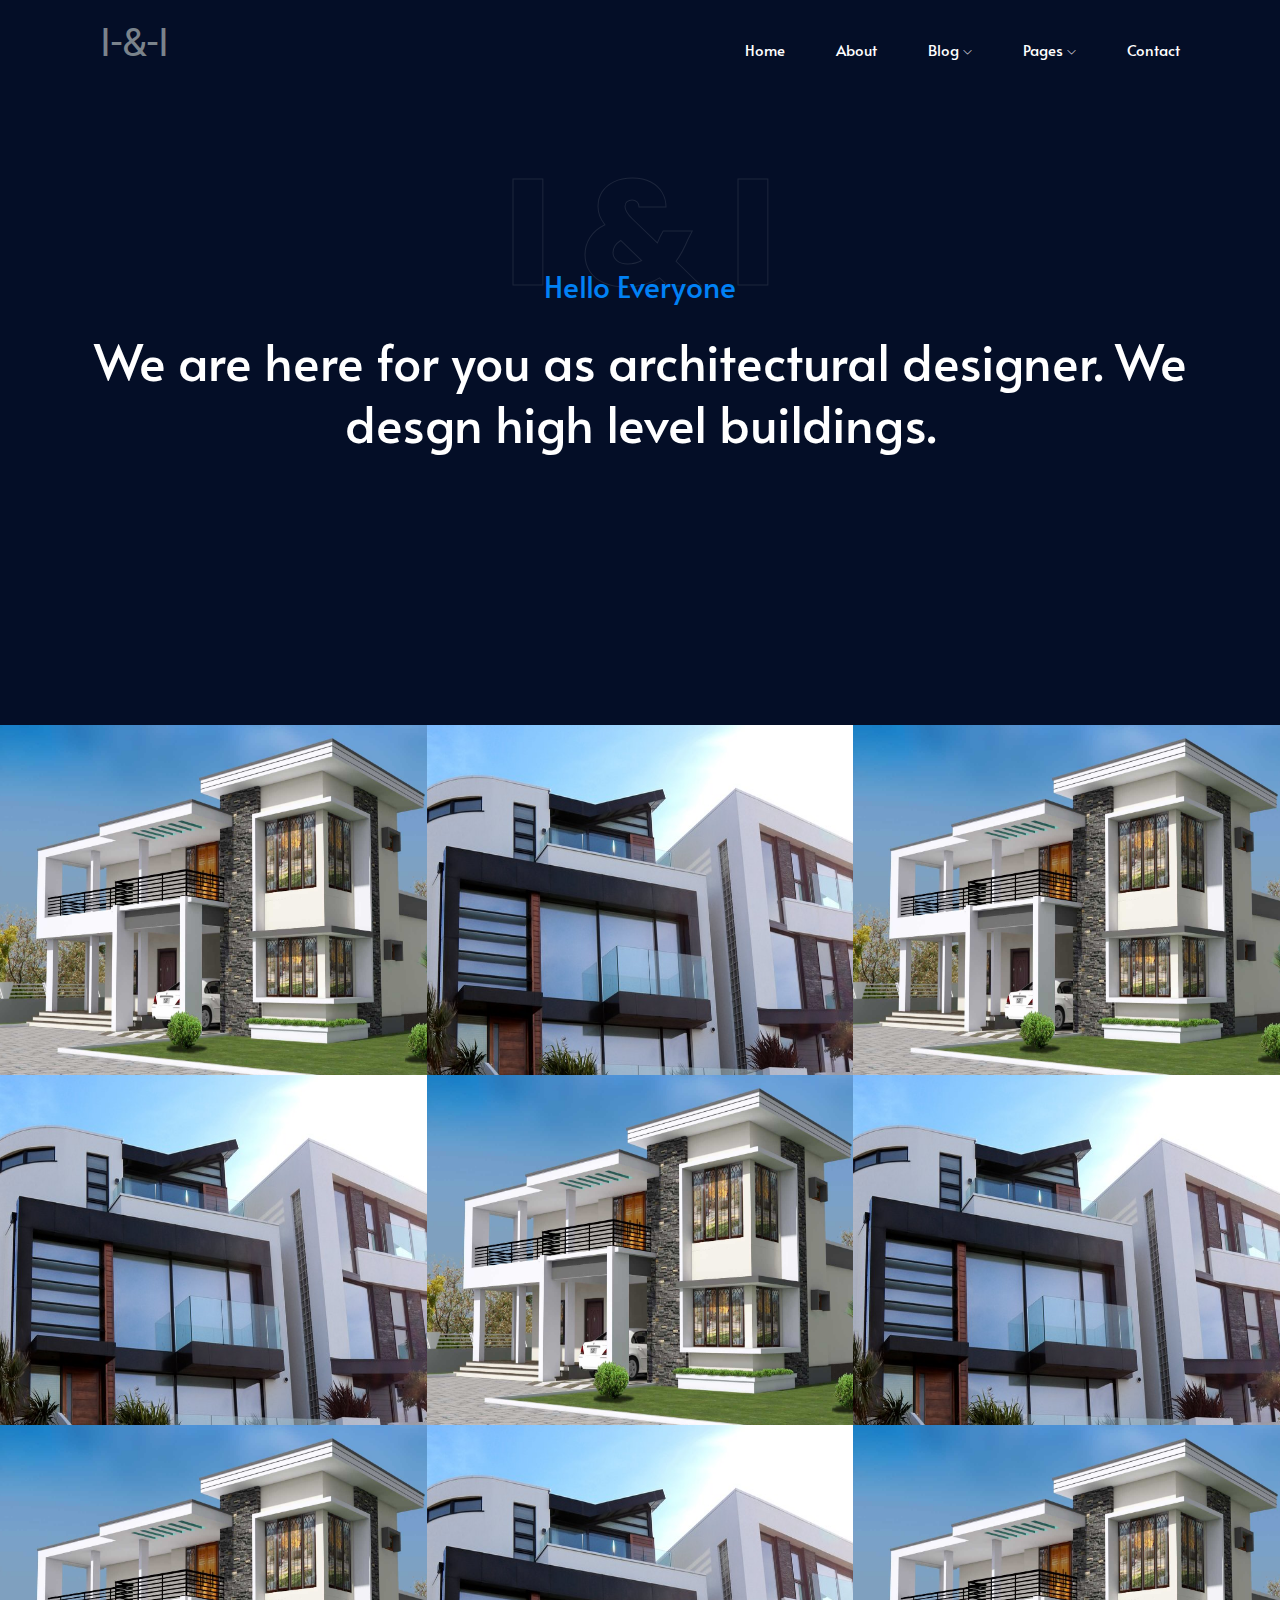
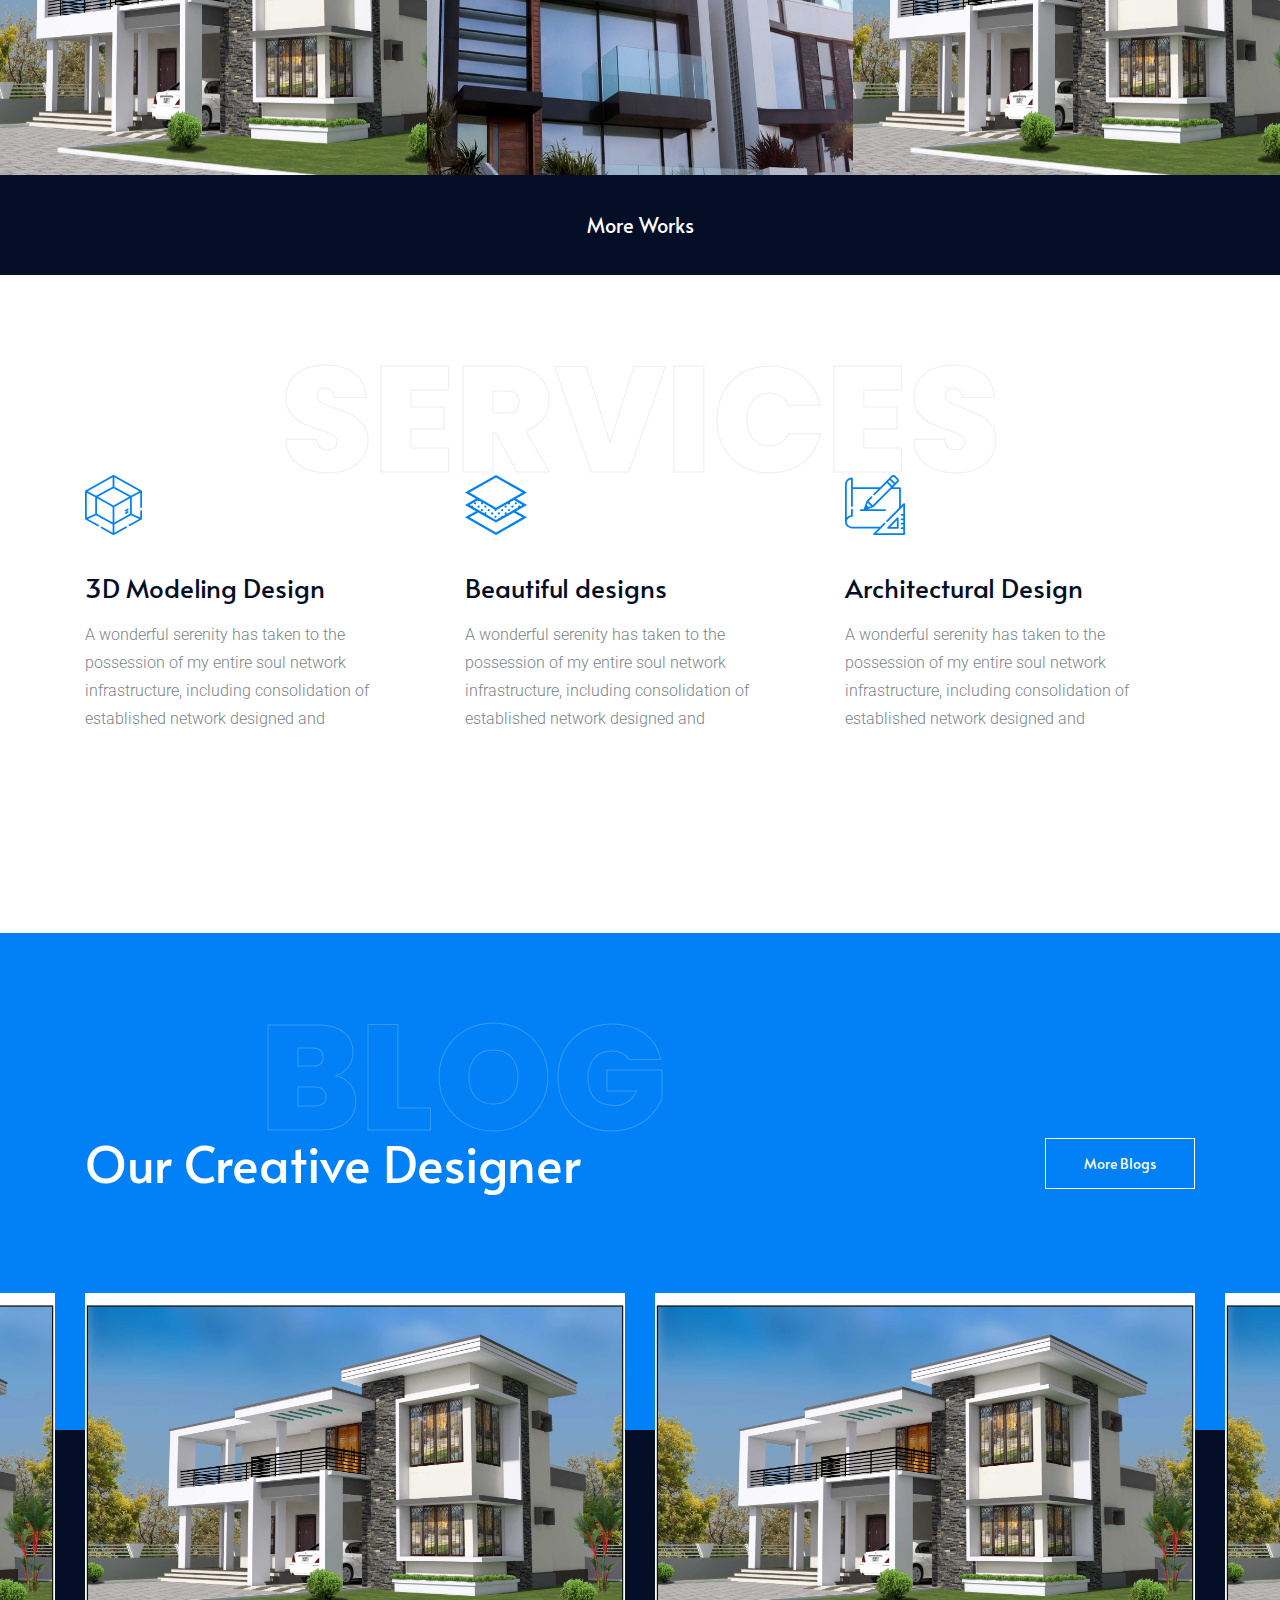
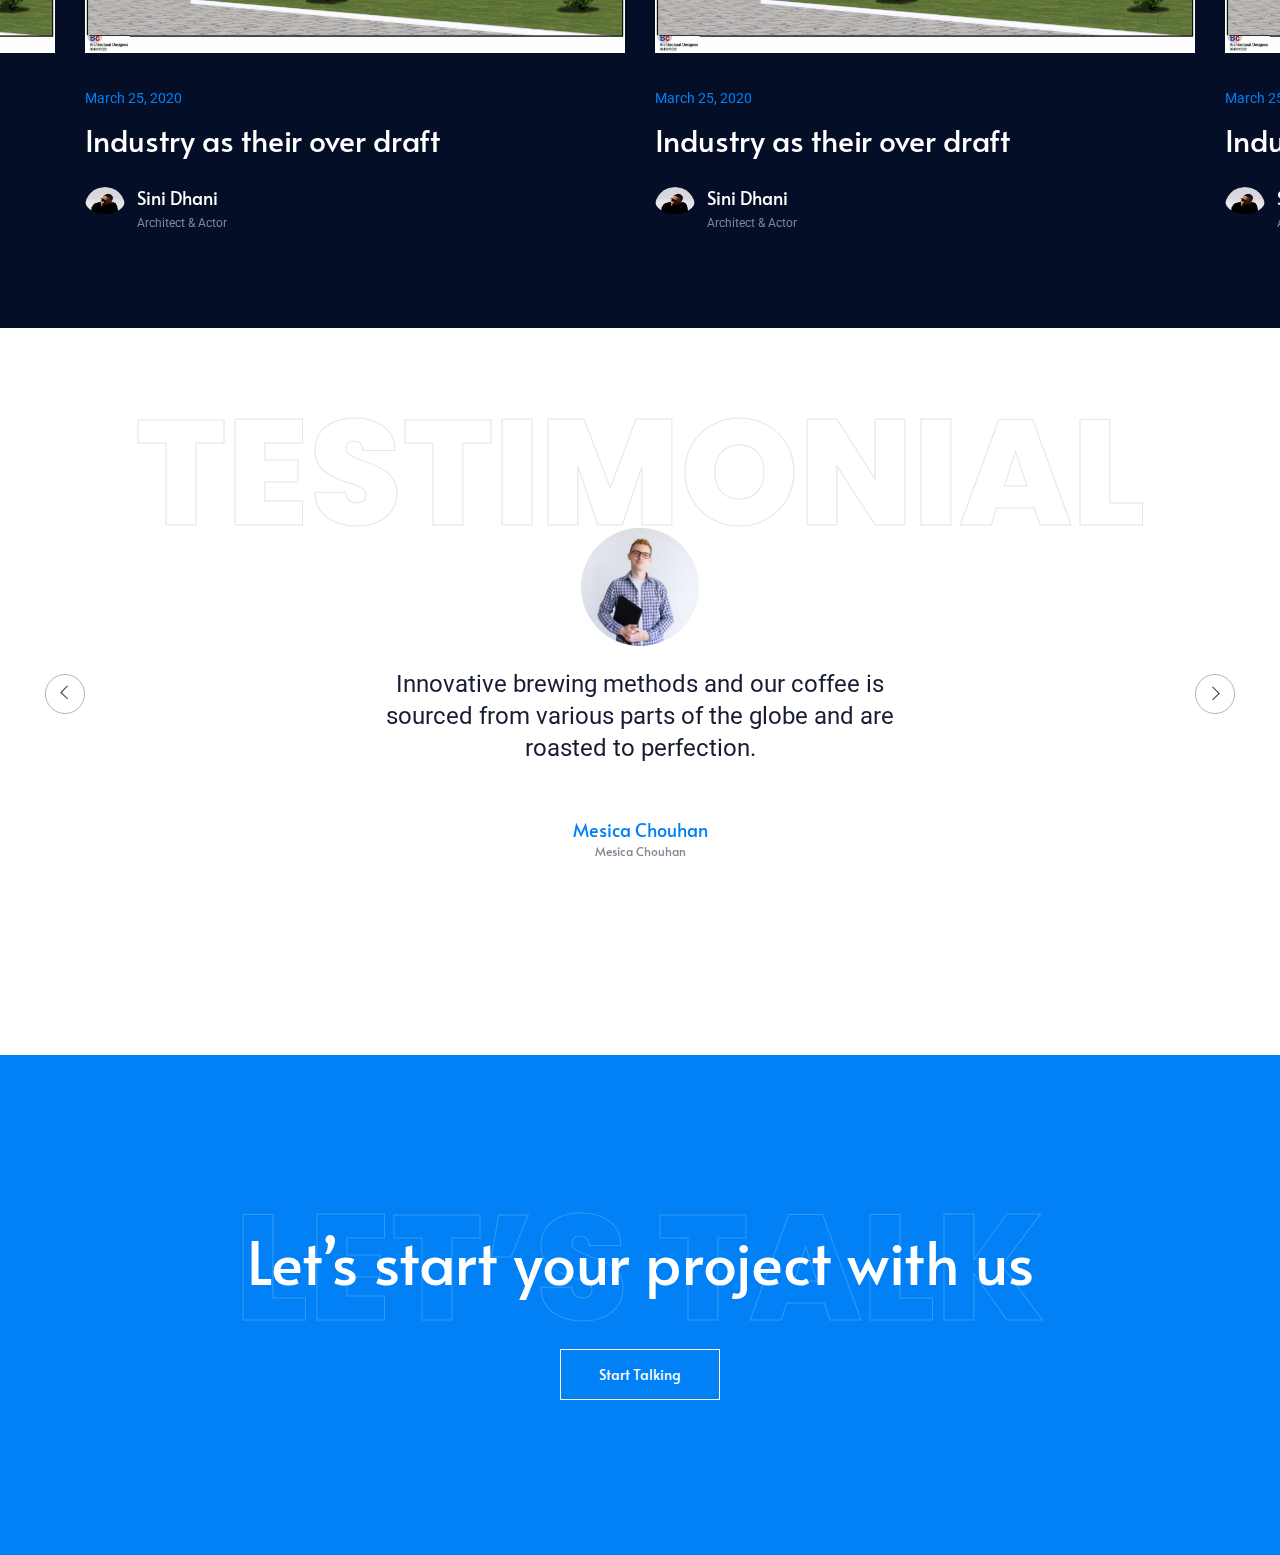
==== commit c6eafd17: "add relevant images - change logo and footer" ====
--- a/index.html
+++ b/index.html
@@ -1,538 +1,500 @@
-<!doctype html>
+<!DOCTYPE html>
 <html class="no-js" lang="zxx">
-
-<head>
-    <meta charset="utf-8">
-    <meta http-equiv="x-ua-compatible" content="ie=edge">
+  <head>
+    <meta charset="utf-8" />
+    <meta http-equiv="x-ua-compatible" content="ie=edge" />
     <title>portfolio</title>
-    <meta name="description" content="">
-    <meta name="viewport" content="width=device-width, initial-scale=1">
+    <meta name="description" content="" />
+    <meta name="viewport" content="width=device-width, initial-scale=1" />
 
     <!-- <link rel="manifest" href="site.webmanifest"> -->
     <!-- Place favicon.ico in the root directory -->
 
     <!-- CSS here -->
-    <link rel="stylesheet" href="css/bootstrap.min.css">
-    <link rel="stylesheet" href="css/owl.carousel.min.css">
-    <link rel="stylesheet" href="css/magnific-popup.css">
-    <link rel="stylesheet" href="css/font-awesome.min.css">
-    <link rel="stylesheet" href="css/themify-icons.css">
-    <link rel="stylesheet" href="css/nice-select.css">
-    <link rel="stylesheet" href="css/flaticon.css">
-    <link rel="stylesheet" href="css/gijgo.css">
-    <link rel="stylesheet" href="css/animate.min.css">
-    <link rel="stylesheet" href="css/slick.css">
-    <link rel="stylesheet" href="css/slicknav.css">
-    <link rel="stylesheet" href="css/style.css">
+    <link rel="stylesheet" href="css/bootstrap.min.css" />
+    <link rel="stylesheet" href="css/owl.carousel.min.css" />
+    <link rel="stylesheet" href="css/magnific-popup.css" />
+    <link rel="stylesheet" href="css/font-awesome.min.css" />
+    <link rel="stylesheet" href="css/themify-icons.css" />
+    <link rel="stylesheet" href="css/nice-select.css" />
+    <link rel="stylesheet" href="css/flaticon.css" />
+    <link rel="stylesheet" href="css/gijgo.css" />
+    <link rel="stylesheet" href="css/animate.min.css" />
+    <link rel="stylesheet" href="css/slick.css" />
+    <link rel="stylesheet" href="css/slicknav.css" />
+    <link rel="stylesheet" href="css/style.css" />
     <!-- <link rel="stylesheet" href="css/responsive.css"> -->
-</head>
-
-<body>
+  </head>
+
+  <body>
     <!--[if lte IE 9]>
-            <p class="browserupgrade">You are using an <strong>outdated</strong> browser. Please <a href="https://browsehappy.com/">upgrade your browser</a> to improve your experience and security.</p>
-        <![endif]-->
+      <p class="browserupgrade">
+        You are using an <strong>outdated</strong> browser. Please
+        <a href="https://browsehappy.com/">upgrade your browser</a> to improve
+        your experience and security.
+      </p>
+    <![endif]-->
 
     <!-- header-start -->
     <header>
-        <div class="header-area ">
-            <div id="sticky-header" class="main-header-area">
-                <div class="container-fluid">
-                    <div class="row align-items-center">
-                        <div class="col-xl-3 col-lg-2">
-                            <div class="logo">
-                                <a href="index.html">
-                                    <img src="img/logo.png" alt="">
-                                </a>
-                            </div>
-                        </div>
-                        <div class="col-xl-9 col-lg-10">
-                            <div class="main-menu  d-none d-lg-block text-right">
-                                <nav>
-                                    <ul id="navigation">
-                                        <li><a class="active" href="index.html">home</a></li>
-                                        <li><a href="about.html">About</a></li>
-                                        
-                                        <li><a href="#">blog <i class="ti-angle-down"></i></a>
-                                            <ul class="submenu">
-                                                <li><a href="blog.html">blog</a></li>
-                                                <li><a href="single-blog.html">single-blog</a></li>
-                                            </ul>
-                                        </li>
-                                        <li><a href="#">pages <i class="ti-angle-down"></i></a>
-                                            <ul class="submenu">
-                                                    <li><a href="portfolio-work.html">Portfolio work</a></li>
-                                                 <li><a href="work_details.html">work details</a></li>
-                                                 <li><a href="services.html">Services</a></li>
-                                                 <li><a href="elements.html">elements</a></li>
-                                            </ul>
-                                        </li>
-                                        <li><a href="contact.html">Contact</a></li>
-                                    </ul>
-                                </nav>
-                            </div>
-                        </div>
-                        <div class="col-12">
-                            <div class="mobile_menu d-block d-lg-none"></div>
-                        </div>
-                    </div>
-
-                </div>
-            </div>
-        </div>
+      <div class="header-area ">
+        <div id="sticky-header" class="main-header-area">
+          <div class="container-fluid">
+            <div class="row align-items-center">
+              <div class="col-xl-3 col-lg-2">
+                <div class="logo">
+                  <a href="index.html">
+                    <p style="font-size: 40px;"><strong>I-&-I</strong></p>
+                  </a>
+                </div>
+              </div>
+              <div class="col-xl-9 col-lg-10">
+                <div class="main-menu  d-none d-lg-block text-right">
+                  <nav>
+                    <ul id="navigation">
+                      <li><a class="active" href="index.html">home</a></li>
+                      <li><a href="about.html">About</a></li>
+
+                      <li>
+                        <a href="#">blog <i class="ti-angle-down"></i></a>
+                        <ul class="submenu">
+                          <li><a href="blog.html">blog</a></li>
+                          <li><a href="single-blog.html">single-blog</a></li>
+                        </ul>
+                      </li>
+                      <li>
+                        <a href="#">pages <i class="ti-angle-down"></i></a>
+                        <ul class="submenu">
+                          <li>
+                            <a href="portfolio-work.html">Portfolio work</a>
+                          </li>
+                          <li><a href="work_details.html">work details</a></li>
+                          <li><a href="services.html">Services</a></li>
+                          <li><a href="elements.html">elements</a></li>
+                        </ul>
+                      </li>
+                      <li><a href="contact.html">Contact</a></li>
+                    </ul>
+                  </nav>
+                </div>
+              </div>
+              <div class="col-12">
+                <div class="mobile_menu d-block d-lg-none"></div>
+              </div>
+            </div>
+          </div>
+        </div>
+      </div>
     </header>
     <!-- header-end -->
 
     <!-- slider_area_start -->
     <div class="slider_area">
-        <div class="single_slider  d-flex align-items-center slider_bg_1">
-            <div class="outline_text d-none d-lg-block">
-                    I & I
-            </div>
-            <div class="container">
-                <div class="row align-items-center justify-content-center">
-                    <div class="col-xl-12">
-                        <div class="slider_text text-center">
-                            <span>Hello Everyone</span>
-                            <h3>
-                                    We are here for you as architectural designer. We desgn high level buildings.
-                            </h3>
-                        </div>
-                    </div>
-                </div>
-            </div>
-        </div>
+      <div class="single_slider  d-flex align-items-center slider_bg_1">
+        <div class="outline_text d-none d-lg-block">
+          I & I
+        </div>
+        <div class="container">
+          <div class="row align-items-center justify-content-center">
+            <div class="col-xl-12">
+              <div class="slider_text text-center">
+                <span>Hello Everyone</span>
+                <h3>
+                  We are here for you as architectural designer. We desgn high
+                  level buildings.
+                </h3>
+              </div>
+            </div>
+          </div>
+        </div>
+      </div>
     </div>
     <!-- slider_area_end -->
 
-
     <div class="portfolio_area">
-        <!-- <div class="container-fluid p-0"> -->
-            <div class="portfolio_wrap">
-                <div class=" single_gallery">
-                    <div class="thumb">
-                        <img src="img/portfolio/1.png" alt="">
-                    </div>
-                    <div class="gallery_hover">
-                        <div class="hover_inner">
-                                <span>Building 1</span>
-                                <a href="work_details.html"> <h3>Project Name</h3></a>
-                                
-                        </div>
-                    </div>
-                </div>
-                <div class="single_gallery small_width">
-                    <div class="thumb">
-                        <img src="img/portfolio/2.png" alt="">
-                    </div>
-                    <div class="gallery_hover">
-                            <div class="hover_inner">
-                                <span>Building 1</span>
-                                <a href="work_details.html"> <h3>Project Name</h3></a>
-                            </div>
-                        </div>
-                </div>
-                <div class="single_gallery">
-                    <div class="thumb">
-                        <img src="img/portfolio/3.png" alt="">
-                    </div>
-                    <div class="gallery_hover">
-                            <div class="hover_inner">
-                                <span>Building 1</span>
-                                <a href="work_details.html"> <h3>Project Name</h3></a>
-                            </div>
-                        </div>
-                </div>
-                <div class=" single_gallery">
-                    <div class="thumb">
-                        <img src="img/portfolio/4.png" alt="">
-                    </div>
-                    <div class="gallery_hover">
-                            <div class="hover_inner">
-                                <span>Building 1</span>
-                                <a href="work_details.html"> <h3>Project Name</h3></a>
-                            </div>
-                        </div>
-                </div>
-                <div class="single_gallery">
-                    <div class="thumb">
-                        <img src="img/portfolio/5.png" alt="">
-                    </div>
-                    <div class="gallery_hover">
-                            <div class="hover_inner">
-                                <span>Building 1</span>
-                                <a href="work_details.html"> <h3>Project Name</h3></a>
-                            </div>
-                        </div>
-                </div>
-                <div class=" single_gallery small_width">
-                    <div class="thumb">
-                        <img src="img/portfolio/6.png" alt="">
-                    </div>
-                    <div class="gallery_hover">
-                            <div class="hover_inner">
-                                <span>Building 1</span>
-                                <a href="work_details.html"> <h3>Project Name</h3></a>
-                            </div>
-                        </div>
-                </div>
-                <div class="single_gallery">
-                    <div class="thumb">
-                        <img src="img/portfolio/7.png" alt="">
-                    </div>
-                    <div class="gallery_hover">
-                            <div class="hover_inner">
-                                <span>Building 1</span>
-                                <a href="work_details.html"> <h3>Project Name</h3></a>
-                            </div>
-                        </div>
-                </div>
-                <div class=" single_gallery small_width">
-                    <div class="thumb">
-                        <img src="img/portfolio/8.png" alt="">
-                    </div>
-                    <div class="gallery_hover">
-                            <div class="hover_inner">
-                                <span>Building 1</span>
-                                <a href="work_details.html"> <h3>Project Name</h3></a>
-                            </div>
-                        </div>
-                </div>
-                <div class=" single_gallery">
-                    <div class="thumb">
-                        <img src="img/portfolio/9.png" alt="">
-                    </div>
-                    <div class="gallery_hover">
-                            <div class="hover_inner">
-                                <span>Building 1</span>
-                                <a href="work_details.html"> <h3>Project Name</h3></a>
-                            </div>
-                        </div>
-                </div>
-            </div>
-        <!-- </div> -->
-        <div class="more_works text-center">
-            <a href="portfolio-work.html">More Works</a>
-        </div>
+      <!-- <div class="container-fluid p-0"> -->
+      <div class="portfolio_wrap">
+        <div class=" single_gallery">
+          <div class="thumb">
+            <img src="img/portfolio/10.jpg" alt="" />
+          </div>
+          <div class="gallery_hover">
+            <div class="hover_inner">
+              <span>Building 1</span>
+              <a href="work_details.html"> <h3>Project Name</h3></a>
+            </div>
+          </div>
+        </div>
+        <div class="single_gallery small_width">
+          <div class="thumb">
+            <img src="img/portfolio/11.jpeg" alt="" />
+          </div>
+          <div class="gallery_hover">
+            <div class="hover_inner">
+              <span>Building 1</span>
+              <a href="work_details.html"> <h3>Project Name</h3></a>
+            </div>
+          </div>
+        </div>
+        <div class="single_gallery">
+          <div class="thumb">
+            <img src="img/portfolio/10.jpg" alt="" />
+          </div>
+          <div class="gallery_hover">
+            <div class="hover_inner">
+              <span>Building 1</span>
+              <a href="work_details.html"> <h3>Project Name</h3></a>
+            </div>
+          </div>
+        </div>
+        <div class=" single_gallery">
+          <div class="thumb">
+            <img src="img/portfolio/11.jpeg" alt="" />
+          </div>
+          <div class="gallery_hover">
+            <div class="hover_inner">
+              <span>Building 1</span>
+              <a href="work_details.html"> <h3>Project Name</h3></a>
+            </div>
+          </div>
+        </div>
+        <div class="single_gallery">
+          <div class="thumb">
+            <img src="img/portfolio/10.jpg" alt="" />
+          </div>
+          <div class="gallery_hover">
+            <div class="hover_inner">
+              <span>Building 1</span>
+              <a href="work_details.html"> <h3>Project Name</h3></a>
+            </div>
+          </div>
+        </div>
+        <div class=" single_gallery small_width">
+          <div class="thumb">
+            <img src="img/portfolio/11.jpeg" alt="" />
+          </div>
+          <div class="gallery_hover">
+            <div class="hover_inner">
+              <span>Building 1</span>
+              <a href="work_details.html"> <h3>Project Name</h3></a>
+            </div>
+          </div>
+        </div>
+        <div class="single_gallery">
+          <div class="thumb">
+            <img src="img/portfolio/10.jpg" alt="" />
+          </div>
+          <div class="gallery_hover">
+            <div class="hover_inner">
+              <span>Building 1</span>
+              <a href="work_details.html"> <h3>Project Name</h3></a>
+            </div>
+          </div>
+        </div>
+        <div class=" single_gallery small_width">
+          <div class="thumb">
+            <img src="img/portfolio/11.jpeg" alt="" />
+          </div>
+          <div class="gallery_hover">
+            <div class="hover_inner">
+              <span>Building 1</span>
+              <a href="work_details.html"> <h3>Project Name</h3></a>
+            </div>
+          </div>
+        </div>
+        <div class=" single_gallery">
+          <div class="thumb">
+            <img src="img/portfolio/10.jpg" alt="" />
+          </div>
+          <div class="gallery_hover">
+            <div class="hover_inner">
+              <span>Building 1</span>
+              <a href="work_details.html"> <h3>Project Name</h3></a>
+            </div>
+          </div>
+        </div>
+      </div>
+      <!-- </div> -->
+      <div class="more_works text-center">
+        <a href="portfolio-work.html">More Works</a>
+      </div>
     </div>
-
 
     <!-- service_area  -->
     <div class="service_area">
-            <div class="outline_text white d-none d-lg-block">
-                    Services
-            </div>
-        <div class="container">
-            <div class="row">
-                <div class="col-xl-4 col-lg-4 col-md-6">
-                    <div class="single_service">
-                        <div class="icon">
-                            <img src="img/svg_icon/1.svg" alt="">
-                        </div>
-                        <h3>3D Modeling Design</h3>
-                        <p>A wonderful serenity has taken to the  <br> possession of my entire soul network <br> infrastructure, including consolidation of <br> established network designed and</p>
-                    </div>
-                </div>
-                <div class="col-xl-4 col-lg-4 col-md-6">
-                    <div class="single_service">
-                        <div class="icon">
-                            <img src="img/svg_icon/2.svg" alt="">
-                        </div>
-                        <h3>UI/UX Design</h3>
-                        <p>A wonderful serenity has taken to the  <br> possession of my entire soul network <br> infrastructure, including consolidation of <br> established network designed and</p>
-                    </div>
-                </div>
-                <div class="col-xl-4 col-lg-4 col-md-6">
-                    <div class="single_service">
-                        <div class="icon">
-                            <img src="img/svg_icon/3.svg" alt="">
-                        </div>
-                        <h3>Architectural Design</h3>
-                        <p>A wonderful serenity has taken to the  <br> possession of my entire soul network <br> infrastructure, including consolidation of <br> established network designed and</p>
-                    </div>
-                </div>
-            </div>
-        </div>
+      <div class="outline_text white d-none d-lg-block">
+        Services
+      </div>
+      <div class="container">
+        <div class="row">
+          <div class="col-xl-4 col-lg-4 col-md-6">
+            <div class="single_service">
+              <div class="icon">
+                <img src="img/svg_icon/1.svg" alt="" />
+              </div>
+              <h3>3D Modeling Design</h3>
+              <p>
+                A wonderful serenity has taken to the <br />
+                possession of my entire soul network <br />
+                infrastructure, including consolidation of <br />
+                established network designed and
+              </p>
+            </div>
+          </div>
+          <div class="col-xl-4 col-lg-4 col-md-6">
+            <div class="single_service">
+              <div class="icon">
+                <img src="img/svg_icon/2.svg" alt="" />
+              </div>
+              <h3>Beautiful designs</h3>
+              <p>
+                A wonderful serenity has taken to the <br />
+                possession of my entire soul network <br />
+                infrastructure, including consolidation of <br />
+                established network designed and
+              </p>
+            </div>
+          </div>
+          <div class="col-xl-4 col-lg-4 col-md-6">
+            <div class="single_service">
+              <div class="icon">
+                <img src="img/svg_icon/3.svg" alt="" />
+              </div>
+              <h3>Architectural Design</h3>
+              <p>
+                A wonderful serenity has taken to the <br />
+                possession of my entire soul network <br />
+                infrastructure, including consolidation of <br />
+                established network designed and
+              </p>
+            </div>
+          </div>
+        </div>
+      </div>
     </div>
     <!--/ service_area  -->
 
     <div class="creative_blog_area">
-            <div class="outline_text blog d-none d-lg-block ">
-                    Blog
-            </div>
-        <div class="container">
-            <div class="row align-items-center">
-                <div class="col-lg-9 col-md-6">
-                    <div class="blog_title">
-                        <h3>Our Creative Designer</h3>
+      <div class="outline_text blog d-none d-lg-block ">
+        Blog
+      </div>
+      <div class="container">
+        <div class="row align-items-center">
+          <div class="col-lg-9 col-md-6">
+            <div class="blog_title">
+              <h3>Our Creative Designer</h3>
+            </div>
+          </div>
+          <div class="col-lg-3 col-md-6">
+            <div class="more_blog">
+              <a href="#" class="boxed-btn3">More Blogs</a>
+            </div>
+          </div>
+        </div>
+      </div>
+      <div class="container">
+        <div class="row">
+          <div class="col-lg-12">
+            <div class="creative_blog_active owl-carousel">
+              <div class="single_blog">
+                <div class="thumb">
+                  <a href="#">
+                    <img src="img/portfolio/10.jpg" alt="" />
+                  </a>
+                </div>
+                <div class="blog_content">
+                  <a href="#">
+                    <span class="date">March 25, 2020</span>
+                  </a>
+                  <a href="#">
+                    <h3>Industry as their over draft</h3>
+                  </a>
+                  <div class="owner_info">
+                    <div class="author_thumb">
+                      <img src="img/portfolio/12.jpg" alt="" />
                     </div>
-                </div>
-                <div class="col-lg-3 col-md-6">
-                    <div class="more_blog">
-                        <a href="#" class="boxed-btn3">More Blogs</a>
+                    <div class="info">
+                      <a href="#"><h4>Sini Dhani</h4></a>
+                      <p>Architect & Actor</p>
                     </div>
-                </div>
-            </div>
-        </div>
-        <div class="container">
-            <div class="row">
-                <div class="col-lg-12">
-                    <div class="creative_blog_active owl-carousel">
-                        <div class="single_blog">
-                            <div class="thumb">
-                                <a href="#">
-                                    <img src="img/creative_blog/1.png" alt="">
-                                </a>
-                            </div>
-                            <div class="blog_content">
-                                <a href="#">
-                                    <span class="date">March 25, 2020</span>
-                                </a>
-                                <a href="#">
-                                    <h3>Industry as their over draft</h3>
-                                </a>
-                                <div class="owner_info">
-                                    <div class="author_thumb">
-                                        <img src="img/creative_blog/author2.png" alt="">
-                                    </div>
-                                    <div class="info">
-                                        <a href="#"><h4>Mesica Chouhan</h4></a>
-                                        <p>Business Owner</p>
-                                    </div>
-                                </div>
-                            </div>
-                        </div>
-                        <div class="single_blog">
-                            <div class="thumb">
-                                <a href="#">
-                                    <img src="img/creative_blog/2.png" alt="">
-                                </a>
-                            </div>
-                            <div class="blog_content">
-                                <a href="#">
-                                    <span class="date">October 19, 2019</span>
-                                </a>
-                                <a href="#">
-                                    <h3>Construction their over draft</h3>
-                                </a>
-                                <div class="owner_info">
-                                    <div class="author_thumb">
-                                        <img src="img/creative_blog/author3.png" alt="">
-                                    </div>
-                                    <div class="info">
-                                        <a href="#"><h4>Mesica Chouhan</h4></a>
-                                        <p>Business Owner</p>
-                                    </div>
-                                </div>
-                            </div>
-                        </div>
-                        <div class="single_blog">
-                            <div class="thumb">
-                                <a href="#">
-                                    <img src="img/creative_blog/3.png" alt="">
-                                </a>
-                            </div>
-                            <div class="blog_content">
-                                <a href="#">
-                                    <span class="date">October 19, 2019</span>
-                                </a>
-                                <a href="#">
-                                    <h3>Industry as their over draft</h3>
-                                </a>
-                                <div class="owner_info">
-                                    <div class="author_thumb">
-                                        <img src="img/creative_blog/author.png" alt="">
-                                    </div>
-                                    <div class="info">
-                                        <a href="#"><h4>Mesica Chouhan</h4></a>
-                                        <p>Business Owner</p>
-                                    </div>
-                                </div>
-                            </div>
-                        </div>
-                        <div class="single_blog">
-                            <div class="thumb">
-                                <a href="#">
-                                    <img src="img/creative_blog/4.png" alt="">
-                                </a>
-                            </div>
-                            <div class="blog_content">
-                                <a href="#">
-                                    <span class="date">October 19, 2019</span>
-                                </a>
-                                <a href="#">
-                                    <h3>Industry as their over draft</h3>
-                                </a>
-                                <div class="owner_info">
-                                    <div class="author_thumb">
-                                        <img src="img/creative_blog/author.png" alt="">
-                                    </div>
-                                    <div class="info">
-                                        <a href="#"><h4>Mesica Chouhan</h4></a>
-                                        <p>Business Owner</p>
-                                    </div>
-                                </div>
-                            </div>
-                        </div>
-                    </div>
-                </div>
-            </div>
-        </div>
-
+                  </div>
+                </div>
+              </div>
+            </div>
+          </div>
+        </div>
+      </div>
     </div>
 
     <!-- testimonial_area  -->
     <div class="testimonial_area ">
-            <div class="outline_text white testmonial d-none d-lg-block">
-                    Testimonial
-            </div>
-            <div class="container">
-                <div class="row">
-                    <div class="col-xl-12">
-                        <div class="testmonial_active owl-carousel">
-                            <div class="single_carousel">
-                                <div class="row justify-content-center">
-                                    <div class="col-lg-6">
-                                        <div class="single_testmonial text-center">
-                                                <div class="thumb">
-                                                        <img src="img/testmonial/thumb.png" alt="">
-                                                </div>
-                                            <p>Innovative brewing methods and our coffee is sourced from various parts of the globe and are roasted to perfection. </p>
-                                            <div class="testmonial_author">
-                                                <h3>Mesica Chouhan</h3>
-                                                <span>Mesica Chouhan</span>
-                                            </div>
-                                        </div>
-                                    </div>
-                                </div>
-                            </div>
-                            <div class="single_carousel">
-                                <div class="row justify-content-center">
-                                    <div class="col-lg-6">
-                                        <div class="single_testmonial text-center">
-                                                <div class="thumb">
-                                                        <img src="img/testmonial/thumb.png" alt="">
-                                                </div>
-                                            <p>Innovative brewing methods and our coffee is sourced from various parts of the globe and are roasted to perfection. </p>
-                                            <div class="testmonial_author">
-                                                <h3>Mesica Chouhan</h3>
-                                                <span>Mesica Chouhan</span>
-                                            </div>
-                                        </div>
-                                    </div>
-                                </div>
-                            </div>
-                            <div class="single_carousel">
-                                <div class="row justify-content-center">
-                                    <div class="col-lg-6">
-                                        <div class="single_testmonial text-center">
-                                                <div class="thumb">
-                                                        <img src="img/testmonial/thumb.png" alt="">
-                                                </div>
-                                            <p>Innovative brewing methods and our coffee is sourced from various parts of the globe and are roasted to perfection. </p>
-                                            <div class="testmonial_author">
-                                                <h3>Mesica Chouhan</h3>
-                                                <span>Mesica Chouhan</span>
-                                            </div>
-                                        </div>
-                                    </div>
-                                </div>
-                            </div>
-                        </div>
+      <div class="outline_text white testmonial d-none d-lg-block">
+        Testimonial
+      </div>
+      <div class="container">
+        <div class="row">
+          <div class="col-xl-12">
+            <div class="testmonial_active owl-carousel">
+              <div class="single_carousel">
+                <div class="row justify-content-center">
+                  <div class="col-lg-6">
+                    <div class="single_testmonial text-center">
+                      <div class="thumb">
+                        <img src="img/testmonial/thumb.png" alt="" />
+                      </div>
+                      <p>
+                        Innovative brewing methods and our coffee is sourced
+                        from various parts of the globe and are roasted to
+                        perfection.
+                      </p>
+                      <div class="testmonial_author">
+                        <h3>Mesica Chouhan</h3>
+                        <span>Mesica Chouhan</span>
+                      </div>
                     </div>
-                </div>
-            </div>
-        </div>
+                  </div>
+                </div>
+              </div>
+              <div class="single_carousel">
+                <div class="row justify-content-center">
+                  <div class="col-lg-6">
+                    <div class="single_testmonial text-center">
+                      <div class="thumb">
+                        <img src="img/testmonial/thumb.png" alt="" />
+                      </div>
+                      <p>
+                        Innovative brewing methods and our coffee is sourced
+                        from various parts of the globe and are roasted to
+                        perfection.
+                      </p>
+                      <div class="testmonial_author">
+                        <h3>Mesica Chouhan</h3>
+                        <span>Mesica Chouhan</span>
+                      </div>
+                    </div>
+                  </div>
+                </div>
+              </div>
+              <div class="single_carousel">
+                <div class="row justify-content-center">
+                  <div class="col-lg-6">
+                    <div class="single_testmonial text-center">
+                      <div class="thumb">
+                        <img src="img/testmonial/thumb.png" alt="" />
+                      </div>
+                      <p>
+                        Innovative brewing methods and our coffee is sourced
+                        from various parts of the globe and are roasted to
+                        perfection.
+                      </p>
+                      <div class="testmonial_author">
+                        <h3>Mesica Chouhan</h3>
+                        <span>Mesica Chouhan</span>
+                      </div>
+                    </div>
+                  </div>
+                </div>
+              </div>
+            </div>
+          </div>
+        </div>
+      </div>
+    </div>
     <!-- /testimonial_area  -->
-    
+
     <!-- discuss_projects_start  -->
     <div class="discuss_projects">
-            <div class="outline_text white project d-none d-lg-block">
-                    Let’s talk
-            </div>
-        <div class="container">
-            <div class="row">
-                <div class="col-xl-12">
-                    <div class="project_text text-center">
-                        <h3>Let’s start your project with us</h3>
-                        <a class="boxed-btn3" href="#">Start Talking</a>
-                    </div>
-                </div>
-            </div>
-        </div>
+      <div class="outline_text white project d-none d-lg-block">
+        Let’s talk
+      </div>
+      <div class="container">
+        <div class="row">
+          <div class="col-xl-12">
+            <div class="project_text text-center">
+              <h3>Let’s start your project with us</h3>
+              <a class="boxed-btn3" href="#">Start Talking</a>
+            </div>
+          </div>
+        </div>
+      </div>
     </div>
     <!-- discuss_projects_end  -->
 
     <!-- footer start -->
-    <footer class="footer">
-            <div class="footer_top">
-                <div class="container">
-                    <div class="row">
-                        <div class="col-xl-4 col-md-6 col-lg-4">
-                            <div class="footer_widget">
-                               <div class="logo_footer">
-                                   <a href="index.html">
-                                       <img src="img/logo.png" alt="">
-                                   </a>
-                               </div>
-    
-                            </div>
-                        </div>
-                        <div class="col-xl-3 col-md-6 col-lg-3">
-                            <div class="footer_widget">
-                                <h3 class="footer_title">
-                                        Services
-                                </h3>
-                                <ul>
-                                    <li><a href="#">Web Design</a></li>
-                                    <li><a href="#">3D Modeling</a></li>
-                                    <li><a href="#">Architectural Design</a></li>
-                                </ul>
-    
-                            </div>
-                        </div>
-                        <div class="col-xl-3 col-md-6 col-lg-3">
-                            <div class="footer_widget">
-                                <h3 class="footer_title">
-                                    Useful Links
-                                </h3>
-                                <ul>
-                                    <li><a href="#">Work</a></li>
-                                    <li><a href="#">About</a></li>
-                                    <li><a href="#">Services</a></li>
-                                    <li><a href="#">Contact</a></li>
-                                </ul>
-                            </div>
-                        </div>
-                        <div class="col-xl-2 col-md-6 col-lg-2">
-                            <div class="footer_widget">
-                                <h3 class="footer_title">
-                                        Follow Us
-                                </h3>
-                                <ul>
-                                    <li><a href="#">Dribbble</a></li>
-                                    <li><a href="#">Behance</a></li>
-                                    <li><a href="#">Instagram</a></li>
-                                    <li><a href="#">Facebook</a></li>
-                                </ul>
-                            </div>
-                        </div>
-                    </div>
-                </div>
-            </div>
-            <div class="copy-right_text">
-                <div class="container">
-                    <div class="row">
-                        <div class="col-xl-12">
-                            <p class="copy_right text-center">
-                                <!-- Link back to Colorlib can't be removed. Template is licensed under CC BY 3.0. -->
-Copyright &copy;<script>document.write(new Date().getFullYear());</script> All rights reserved | This template is made with <i class="fa fa-heart-o" aria-hidden="true"></i> by <a href="https://colorlib.com" target="_blank">Colorlib</a>
-<!-- Link back to Colorlib can't be removed. Template is licensed under CC BY 3.0. -->
-                            </p>
-                        </div>
-                    </div>
-                </div>
-            </div>
-        </footer>
+    <!-- <footer class="footer">
+      <div class="footer_top">
+        <div class="container">
+          <div class="row">
+            <div class="col-xl-4 col-md-6 col-lg-4">
+              <div class="footer_widget">
+                <div class="logo_footer">
+                  <a href="index.html">
+                    <img src="img/logo.png" alt="" />
+                  </a>
+                </div>
+              </div>
+            </div>
+            <div class="col-xl-3 col-md-6 col-lg-3">
+              <div class="footer_widget">
+                <h3 class="footer_title">
+                  Services
+                </h3>
+                <ul>
+                  <li><a href="#">Web Design</a></li>
+                  <li><a href="#">3D Modeling</a></li>
+                  <li><a href="#">Architectural Design</a></li>
+                </ul>
+              </div>
+            </div>
+            <div class="col-xl-3 col-md-6 col-lg-3">
+              <div class="footer_widget">
+                <h3 class="footer_title">
+                  Useful Links
+                </h3>
+                <ul>
+                  <li><a href="#">Work</a></li>
+                  <li><a href="#">About</a></li>
+                  <li><a href="#">Services</a></li>
+                  <li><a href="#">Contact</a></li>
+                </ul>
+              </div>
+            </div>
+            <div class="col-xl-2 col-md-6 col-lg-2">
+              <div class="footer_widget">
+                <h3 class="footer_title">
+                  Follow Us
+                </h3>
+                <ul>
+                  <li><a href="#">Dribbble</a></li>
+                  <li><a href="#">Behance</a></li>
+                  <li><a href="#">Instagram</a></li>
+                  <li><a href="#">Facebook</a></li>
+                </ul>
+              </div>
+            </div>
+          </div>
+        </div>
+      </div>
+      <div class="copy-right_text">
+        <div class="container">
+          <div class="row">
+            <div class="col-xl-12">
+              <p class="copy_right text-center">
+                Link back to Colorlib can't be removed. Template is licensed under CC BY 3.0.
+                Copyright &copy;
+                <script>
+                  document.write(new Date().getFullYear());
+                </script>
+                All rights reserved | This template is made with
+                <i class="fa fa-heart-o" aria-hidden="true"></i> by
+                <a href="https://colorlib.com" target="_blank">Colorlib</a>
+                <!-- Link back to Colorlib can't be removed. Template is licensed under CC BY 3.0. -->
+    <!-- </p>
+            </div>
+          </div>
+        </div>
+      </div>
+    </footer>  -->
     <!--/ footer end  -->
 
     <!-- JS here -->
@@ -563,6 +525,5 @@
     <script src="js/mail-script.js"></script>
 
     <script src="js/main.js"></script>
-</body>
-
-</html>+  </body>
+</html>
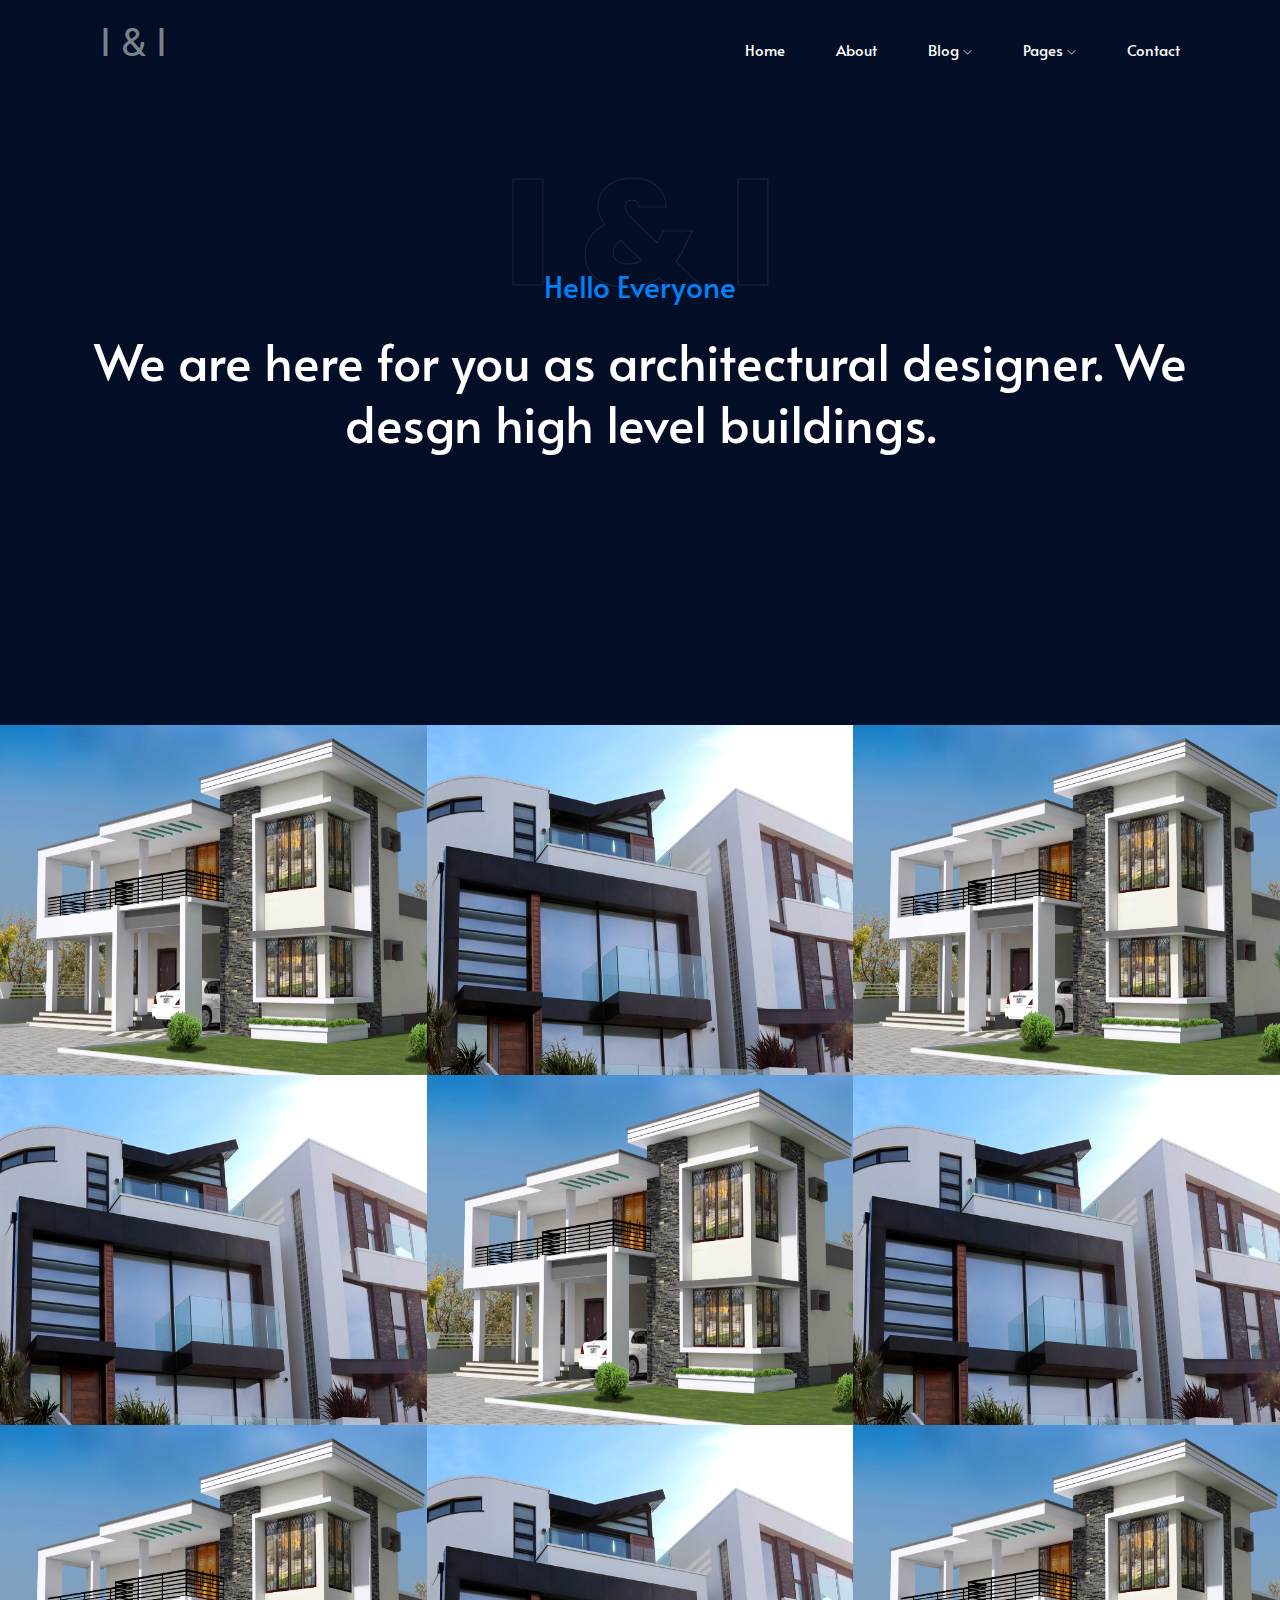
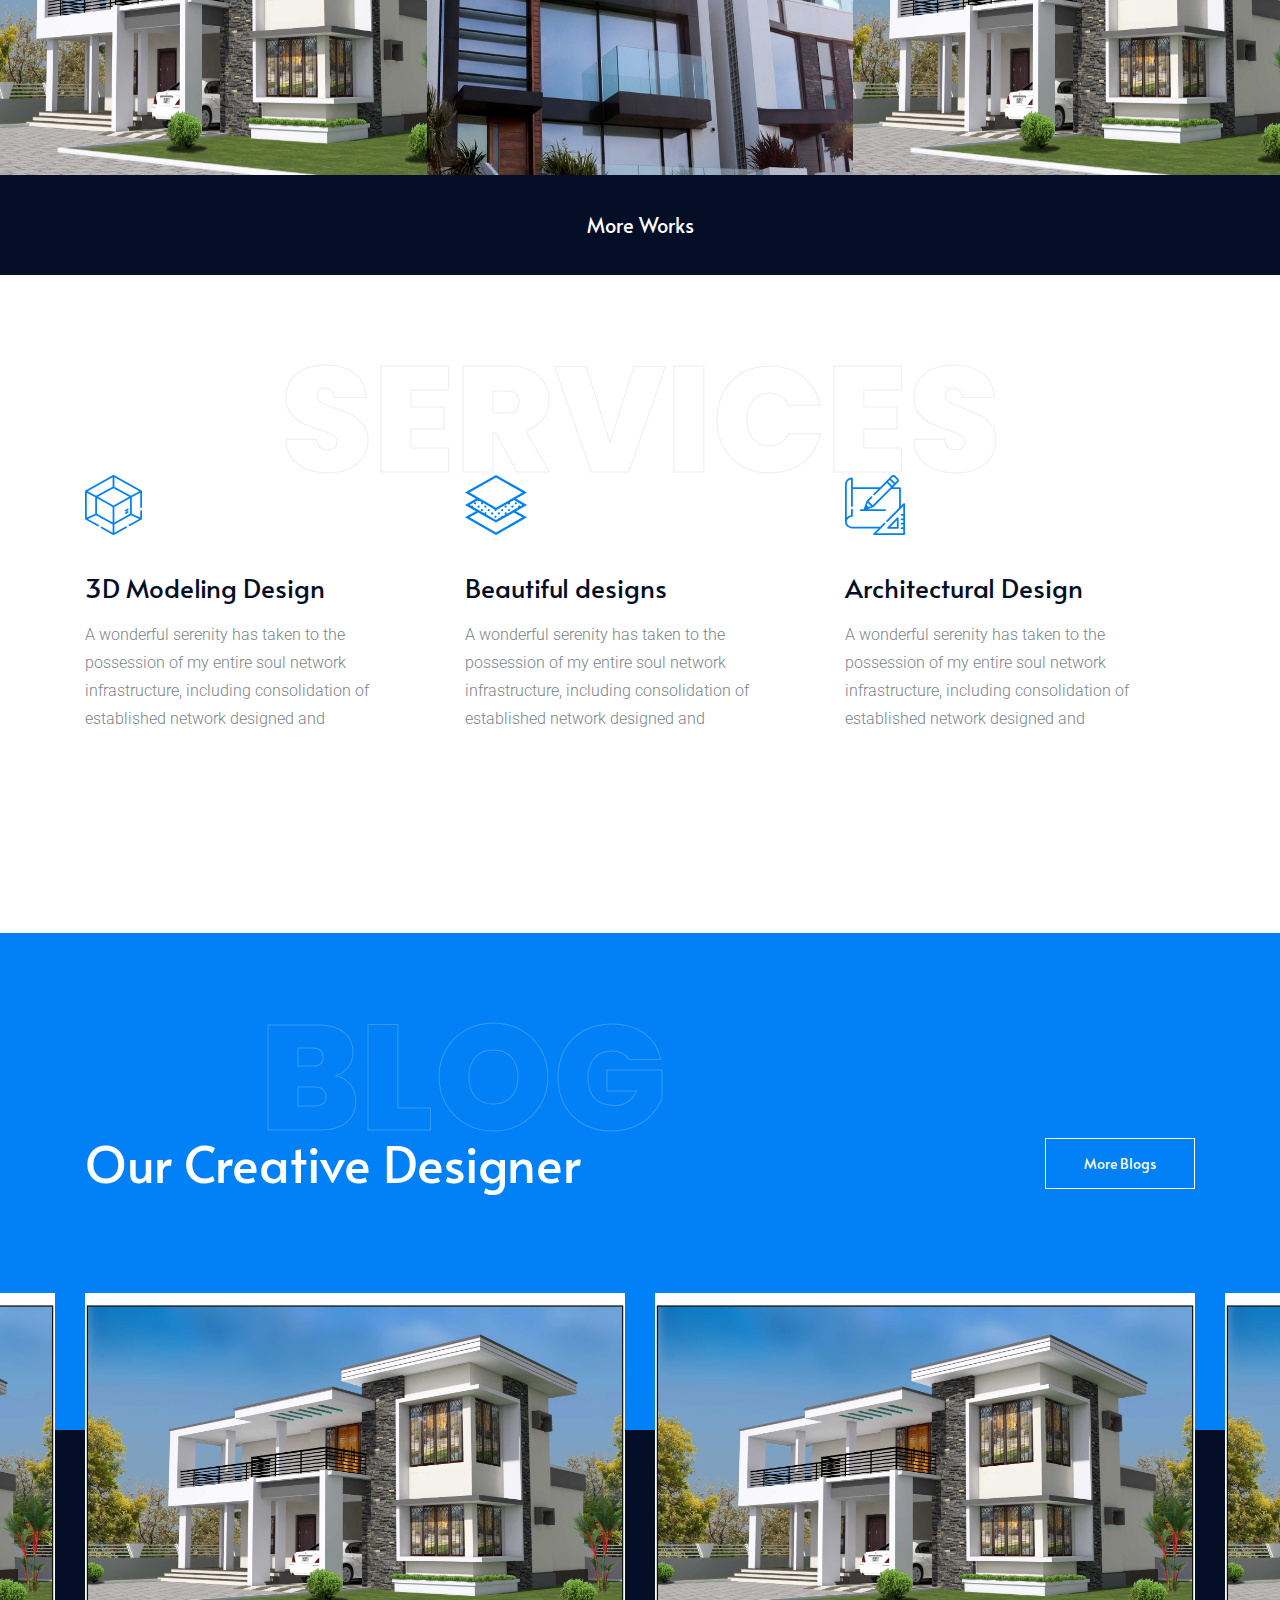
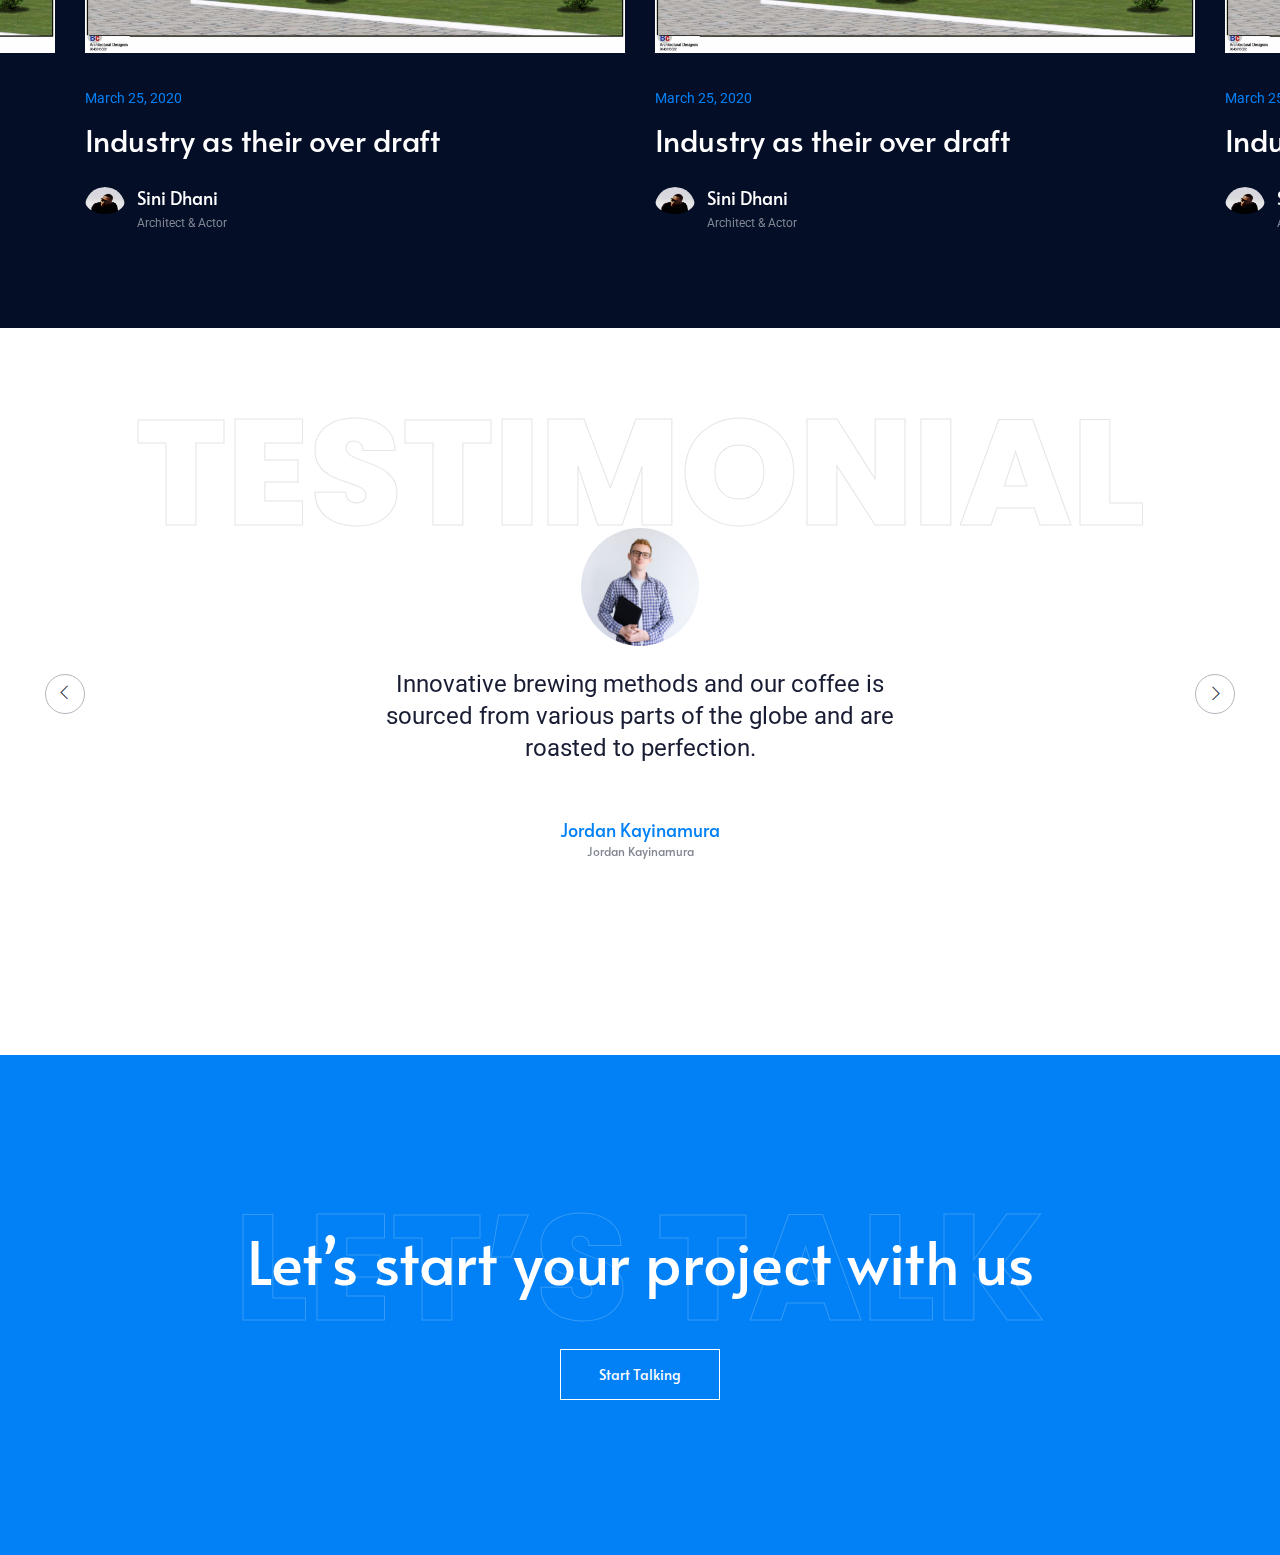
==== commit 2ac85b51: "- modify about page - implement feedback" ====
--- a/index.html
+++ b/index.html
@@ -44,7 +44,7 @@
               <div class="col-xl-3 col-lg-2">
                 <div class="logo">
                   <a href="index.html">
-                    <p style="font-size: 40px;"><strong>I-&-I</strong></p>
+                    <p style="font-size: 40px;"><strong>I & I</strong></p>
                   </a>
                 </div>
               </div>
@@ -348,8 +348,8 @@
                         perfection.
                       </p>
                       <div class="testmonial_author">
-                        <h3>Mesica Chouhan</h3>
-                        <span>Mesica Chouhan</span>
+                        <h3>Jordan Kayinamura</h3>
+                        <span>Jordan Kayinamura</span>
                       </div>
                     </div>
                   </div>
--- a/css/style.css
+++ b/css/style.css
@@ -33,7 +33,8 @@
 
 /* line 20, ../../Arafath/CL/December/230. Portfolio/HTML/scss/theme-default.scss */
 a:focus,
-.button:focus, button:focus {
+.button:focus,
+button:focus {
   text-decoration: none;
   outline: none;
 }
@@ -54,12 +55,16 @@
 /* line 34, ../../Arafath/CL/December/230. Portfolio/HTML/scss/theme-default.scss */
 a,
 button {
-  color: #1F1F1F;
+  color: #1f1f1f;
   outline: medium none;
 }
 
 /* line 39, ../../Arafath/CL/December/230. Portfolio/HTML/scss/theme-default.scss */
-h1, h2, h3, h4, h5 {
+h1,
+h2,
+h3,
+h4,
+h5 {
   font-family: "Alata", sans-serif;
   color: #191d34;
 }
@@ -90,7 +95,7 @@
   font-size: 16px;
   font-weight: 300;
   line-height: 28px;
-  color: #7A838B;
+  color: #7a838b;
   margin-bottom: 13px;
   font-family: "Roboto", sans-serif;
 }
@@ -208,7 +213,7 @@
   width: 100%;
   height: 100%;
   z-index: -1;
-  opacity: .5;
+  opacity: 0.5;
 }
 
 /* line 157, ../../Arafath/CL/December/230. Portfolio/HTML/scss/theme-default.scss */
@@ -221,7 +226,7 @@
 .overlay2::before {
   position: absolute;
   content: "";
-  background-color: #2C2C2C;
+  background-color: #2c2c2c;
   top: 0;
   left: 0;
   width: 100%;
@@ -243,9 +248,9 @@
   height: 100%;
   left: 0;
   top: 0;
-  background: #2C2C2C;
-  opacity: .6;
-  content: '';
+  background: #2c2c2c;
+  opacity: 0.6;
+  content: "";
   z-index: -1;
 }
 
@@ -260,11 +265,29 @@
   position: absolute;
   content: "";
   /* Permalink - use to edit and share this gradient: https://colorzilla.com/gradient-editor/#5db2ff+0,7db9e8+100&1+24,0+96 */
-  background: -moz-linear-gradient(left, #5db2ff 0%, #65b4f9 24%, rgba(124, 185, 233, 0) 96%, rgba(125, 185, 232, 0) 100%);
+  background: -moz-linear-gradient(
+    left,
+    #5db2ff 0%,
+    #65b4f9 24%,
+    rgba(124, 185, 233, 0) 96%,
+    rgba(125, 185, 232, 0) 100%
+  );
   /* FF3.6-15 */
-  background: -webkit-linear-gradient(left, #5db2ff 0%, #65b4f9 24%, rgba(124, 185, 233, 0) 96%, rgba(125, 185, 232, 0) 100%);
+  background: -webkit-linear-gradient(
+    left,
+    #5db2ff 0%,
+    #65b4f9 24%,
+    rgba(124, 185, 233, 0) 96%,
+    rgba(125, 185, 232, 0) 100%
+  );
   /* Chrome10-25,Safari5.1-6 */
-  background: linear-gradient(to right, #5db2ff 0%, #65b4f9 24%, rgba(124, 185, 233, 0) 96%, rgba(125, 185, 232, 0) 100%);
+  background: linear-gradient(
+    to right,
+    #5db2ff 0%,
+    #65b4f9 24%,
+    rgba(124, 185, 233, 0) 96%,
+    rgba(125, 185, 232, 0) 100%
+  );
   /* W3C, IE10+, FF16+, Chrome26+, Opera12+, Safari7+ */
   filter: progid:DXImageTransform.Microsoft.gradient( startColorstr='#5db2ff', endColorstr='#007db9e8',GradientType=1 );
   /* IE6-9 */
@@ -303,7 +326,7 @@
   -o-transition: all 0.3s ease 0s;
   transition: all 0.3s ease 0s;
   width: 40px;
-  color: #040E27;
+  color: #040e27;
   background-color: transparent;
   -webkit-border-radius: 50%;
   -moz-border-radius: 50%;
@@ -311,7 +334,7 @@
   left: 50px;
   font-size: 15px;
   line-height: 40px;
-  border: 1px solid #B3B6BD;
+  border: 1px solid #b3b6bd;
   left: -40px;
 }
 
@@ -349,7 +372,7 @@
 /* line 278, ../../Arafath/CL/December/230. Portfolio/HTML/scss/theme-default.scss */
 .owl-carousel:hover .owl-nav div:hover {
   color: #fff;
-  background: #0181F5;
+  background: #0181f5;
   border: 1px solid transparent;
 }
 
@@ -383,18 +406,18 @@
   font-size: 14px;
   font-weight: 400;
   border: 0;
-  border: 1px solid #0181F5;
+  border: 1px solid #0181f5;
   text-align: center;
-  color: #0181F5 !important;
+  color: #0181f5 !important;
   text-transform: uppercase;
   cursor: pointer;
 }
 
 /* line 16, ../../Arafath/CL/December/230. Portfolio/HTML/scss/_btn.scss */
 .boxed-btn:hover {
-  background: #0181F5;
+  background: #0181f5;
   color: #fff !important;
-  border: 1px solid #0181F5;
+  border: 1px solid #0181f5;
 }
 
 /* line 21, ../../Arafath/CL/December/230. Portfolio/HTML/scss/_btn.scss */
@@ -410,7 +433,7 @@
 /* line 28, ../../Arafath/CL/December/230. Portfolio/HTML/scss/_btn.scss */
 .boxed-btn3 {
   /* Permalink - use to edit and share this gradient: https://colorzilla.com/gradient-editor/#0181f5+0,5db2ff+100 */
-  background: #0181F5;
+  background: #0181f5;
   color: #fff;
   display: inline-block;
   padding: 14px 38px;
@@ -435,7 +458,7 @@
 /* line 46, ../../Arafath/CL/December/230. Portfolio/HTML/scss/_btn.scss */
 .boxed-btn3:hover {
   border: 1px solid #fff;
-  color: #0181F5 !important;
+  color: #0181f5 !important;
   background: #fff;
 }
 
@@ -452,7 +475,7 @@
 /* line 59, ../../Arafath/CL/December/230. Portfolio/HTML/scss/_btn.scss */
 .boxed-btn4 {
   /* Permalink - use to edit and share this gradient: https://colorzilla.com/gradient-editor/#0181f5+0,5db2ff+100 */
-  background: #615CFD;
+  background: #615cfd;
   color: #fff;
   display: inline-block;
   padding: 14px 27px;
@@ -476,7 +499,7 @@
 
 /* line 78, ../../Arafath/CL/December/230. Portfolio/HTML/scss/_btn.scss */
 .boxed-btn4:hover {
-  background: #615CFD;
+  background: #615cfd;
   color: #fff !important;
 }
 
@@ -516,7 +539,7 @@
 
 /* line 108, ../../Arafath/CL/December/230. Portfolio/HTML/scss/_btn.scss */
 .boxed-btn3-white:hover {
-  background: #28AE61;
+  background: #28ae61;
   color: #fff !important;
   border: 1px solid transparent;
 }
@@ -538,14 +561,14 @@
 
 /* line 124, ../../Arafath/CL/December/230. Portfolio/HTML/scss/_btn.scss */
 .boxed-btn3-green-2 {
-  color: #615CFD !important;
+  color: #615cfd !important;
   display: inline-block;
   padding: 14px 31px;
   font-family: "Alata", sans-serif;
   font-size: 14px;
   font-weight: 400;
   border: 0;
-  border: 1px solid #615CFD;
+  border: 1px solid #615cfd;
   -webkit-border-radius: 5px;
   -moz-border-radius: 5px;
   border-radius: 5px;
@@ -561,7 +584,7 @@
 
 /* line 140, ../../Arafath/CL/December/230. Portfolio/HTML/scss/_btn.scss */
 .boxed-btn3-green-2:hover {
-  background: #615CFD;
+  background: #615cfd;
   color: #fff !important;
   border: 1px solid transparent;
 }
@@ -626,20 +649,20 @@
 
 /* line 189, ../../Arafath/CL/December/230. Portfolio/HTML/scss/_btn.scss */
 .line-button:hover {
-  color: #009DFF;
+  color: #009dff;
 }
 
 /* line 192, ../../Arafath/CL/December/230. Portfolio/HTML/scss/_btn.scss */
 .line-button:hover::before {
-  background: #009DFF;
+  background: #009dff;
 }
 
 /* line 196, ../../Arafath/CL/December/230. Portfolio/HTML/scss/_btn.scss */
 .line_btn {
   display: inline-block;
   font-size: 15px;
-  color: #615CFD;
-  border: 1px solid #615CFD;
+  color: #615cfd;
+  border: 1px solid #615cfd;
   text-transform: capitalize;
   padding: 13px 34px;
   font-weight: 600;
@@ -647,7 +670,7 @@
 
 /* line 204, ../../Arafath/CL/December/230. Portfolio/HTML/scss/_btn.scss */
 .line_btn:hover {
-  background: #615CFD;
+  background: #615cfd;
   color: #fff;
 }
 
@@ -658,7 +681,7 @@
   font-size: 13px;
   font-weight: 300;
   letter-spacing: 3px;
-  color: #001D38;
+  color: #001d38;
   text-transform: uppercase;
   margin-bottom: 14px;
   display: block;
@@ -670,8 +693,8 @@
   position: absolute;
   height: 60px;
   width: 1px;
-  background: #615CFD;
-  content: '';
+  background: #615cfd;
+  content: "";
   left: 50%;
   bottom: 100%;
 }
@@ -681,7 +704,7 @@
   font-size: 50px;
   line-height: 62px;
   font-weight: 700;
-  color: #001D38;
+  color: #001d38;
   position: relative;
   z-index: 0;
   padding-bottom: 15px;
@@ -714,7 +737,7 @@
 .section_title h4 {
   font-size: 50px;
   font-weight: 400;
-  color: #040E27;
+  color: #040e27;
   margin-bottom: 100px;
 }
 
@@ -792,12 +815,12 @@
 /* line 28, ../../Arafath/CL/December/230. Portfolio/HTML/scss/_slick-nav.scss */
 .slicknav_menu .slicknav_nav a:hover {
   background: transparent;
-  color: #5DB2FF;
+  color: #5db2ff;
 }
 
 /* line 32, ../../Arafath/CL/December/230. Portfolio/HTML/scss/_slick-nav.scss */
 .slicknav_menu .slicknav_nav a.active {
-  color: #5DB2FF;
+  color: #5db2ff;
 }
 
 @media (max-width: 767px) {
@@ -1016,7 +1039,7 @@
 
 /* line 93, ../../Arafath/CL/December/230. Portfolio/HTML/scss/_header.scss */
 .header-area .main-header-area .Appointment .search_button a i {
-  color: #E8E8E8;
+  color: #e8e8e8;
 }
 
 /* line 99, ../../Arafath/CL/December/230. Portfolio/HTML/scss/_header.scss */
@@ -1235,7 +1258,7 @@
 
 /* line 269, ../../Arafath/CL/December/230. Portfolio/HTML/scss/_header.scss */
 .header-area .header-top_area .social_media_links a:hover {
-  color: #28AE60;
+  color: #28ae60;
 }
 
 /* line 274, ../../Arafath/CL/December/230. Portfolio/HTML/scss/_header.scss */
@@ -1272,13 +1295,13 @@
 
 /* line 291, ../../Arafath/CL/December/230. Portfolio/HTML/scss/_header.scss */
 .header-area .header-top_area .short_contact_list ul li a i {
-  color: #28AE60;
+  color: #28ae60;
   margin-right: 7px;
 }
 
 /* line 301, ../../Arafath/CL/December/230. Portfolio/HTML/scss/_header.scss */
 .header_bottom_border {
-  border-bottom: 1px solid #4B4E50;
+  border-bottom: 1px solid #4b4e50;
   padding-bottom: 22px;
 }
 
@@ -1319,7 +1342,7 @@
   background-size: cover;
   background-repeat: no-repeat;
   background-position: center center;
-  background: #040E27;
+  background: #040e27;
 }
 
 @media (max-width: 767px) {
@@ -1344,7 +1367,7 @@
 
 /* line 21, ../../Arafath/CL/December/230. Portfolio/HTML/scss/_slider.scss */
 .slider_area .single_slider .slider_text h3 {
-  color: #FFF;
+  color: #fff;
   font-family: "Alata", sans-serif;
   font-size: 50px;
   font-weight: 400;
@@ -1380,7 +1403,7 @@
 .slider_area .single_slider .slider_text span {
   font-size: 30px;
   font-weight: 400;
-  color: #0181F5;
+  color: #0181f5;
   position: relative;
   z-index: 1;
   display: block;
@@ -1412,7 +1435,7 @@
   font-size: 215px;
   text-transform: uppercase;
   z-index: 1;
-  -webkit-text-stroke: 1px #1E273D;
+  -webkit-text-stroke: 1px #1e273d;
   -webkit-text-fill-color: transparent;
   font-weight: 800;
   font-family: "Poppins", sans-serif;
@@ -1434,7 +1457,7 @@
 
 /* line 83, ../../Arafath/CL/December/230. Portfolio/HTML/scss/_slider.scss */
 .outline_text.white {
-  -webkit-text-stroke: 1px #EFEFF1;
+  -webkit-text-stroke: 1px #efeff1;
   -webkit-text-fill-color: transparent;
   top: 70px;
   line-height: 1;
@@ -1443,7 +1466,7 @@
 
 /* line 90, ../../Arafath/CL/December/230. Portfolio/HTML/scss/_slider.scss */
 .outline_text.blog {
-  -webkit-text-stroke: 1px #349AF7;
+  -webkit-text-stroke: 1px #349af7;
   -webkit-text-fill-color: transparent;
   top: 70px;
   line-height: 1;
@@ -1454,7 +1477,7 @@
 
 /* line 99, ../../Arafath/CL/December/230. Portfolio/HTML/scss/_slider.scss */
 .outline_text.testmonial {
-  -webkit-text-stroke: 1px #E5E6E9;
+  -webkit-text-stroke: 1px #e5e6e9;
   -webkit-text-fill-color: transparent;
   top: 70px;
   line-height: 1;
@@ -1478,7 +1501,7 @@
 
 /* line 114, ../../Arafath/CL/December/230. Portfolio/HTML/scss/_slider.scss */
 .outline_text.project {
-  -webkit-text-stroke: 1px #349AF7;
+  -webkit-text-stroke: 1px #349af7;
   -webkit-text-fill-color: transparent;
   top: 44%;
   -webkit-transform: translateY(-55%);
@@ -1547,7 +1570,7 @@
   font-size: 46px;
   line-height: 60px;
   font-weight: 300;
-  color: #2C2C2C;
+  color: #2c2c2c;
 }
 
 @media (max-width: 767px) {
@@ -1638,7 +1661,7 @@
   font-size: 46px;
   line-height: 60px;
   font-weight: 300;
-  color: #2C2C2C;
+  color: #2c2c2c;
 }
 
 @media (max-width: 767px) {
@@ -1733,7 +1756,7 @@
   background-image: url(../img/ilstrator_img/check.svg);
   width: 16px;
   height: 16px;
-  content: '';
+  content: "";
   top: 50%;
   -webkit-transform: translateY(-50%);
   -moz-transform: translateY(-50%);
@@ -1766,7 +1789,7 @@
 .productivity_area h3 {
   font-size: 46px;
   font-weight: 300;
-  color: #FFFFFF;
+  color: #ffffff;
   line-height: 60px;
 }
 
@@ -1834,7 +1857,7 @@
 
 /* line 8, ../../Arafath/CL/December/230. Portfolio/HTML/scss/_counter.scss */
 .counter_area .single_counter {
-  border: 1px solid #E8E8E8;
+  border: 1px solid #e8e8e8;
   padding: 50px 0 43px 0;
   margin-bottom: 30px;
   -webkit-transition: 0.3s;
@@ -1850,7 +1873,7 @@
 
 /* line 15, ../../Arafath/CL/December/230. Portfolio/HTML/scss/_counter.scss */
 .counter_area .single_counter h3 span {
-  color: #615CFD;
+  color: #615cfd;
   font-size: 50px;
   font-weight: 700;
 }
@@ -1871,14 +1894,14 @@
 /* line 29, ../../Arafath/CL/December/230. Portfolio/HTML/scss/_counter.scss */
 .counter_area .single_counter p {
   font-size: 15px;
-  color: #001D38;
+  color: #001d38;
   font-weight: 400;
   margin-bottom: 0;
 }
 
 /* line 35, ../../Arafath/CL/December/230. Portfolio/HTML/scss/_counter.scss */
 .counter_area .single_counter:hover {
-  border: 1px solid #615CFD;
+  border: 1px solid #615cfd;
 }
 
 /* line 2, ../../Arafath/CL/December/230. Portfolio/HTML/scss/_about.scss */
@@ -2010,7 +2033,7 @@
 .about_wrap_area .about_heading h3 {
   font-size: 50px;
   font-weight: 400;
-  color: #040E27;
+  color: #040e27;
 }
 
 @media (min-width: 768px) and (max-width: 991px) {
@@ -2077,7 +2100,7 @@
 
 /* line 15, ../../Arafath/CL/December/230. Portfolio/HTML/scss/_gallery.scss */
 .portfolio_area .more_works {
-  background: #040E27;
+  background: #040e27;
   padding: 35px 0;
 }
 
@@ -2135,8 +2158,8 @@
 .portfolio_area .single_gallery::before {
   width: 351px;
   height: 351px;
-  background: #0181F5;
-  content: '';
+  background: #0181f5;
+  content: "";
   position: absolute;
   left: 0;
   -webkit-border-radius: 50%;
@@ -2268,7 +2291,7 @@
 .portfolio_area .single_gallery .gallery_hover .hover_inner span {
   display: block;
   font-size: 14px;
-  color: #B3D9FC;
+  color: #b3d9fc;
   font-weight: 400;
   font-family: "Alata", sans-serif;
   margin-bottom: 13px;
@@ -2340,7 +2363,8 @@
 }
 
 /* line 167, ../../Arafath/CL/December/230. Portfolio/HTML/scss/_gallery.scss */
-.portfolio_area .single_gallery:hover .hover_inner h3, .portfolio_area .single_gallery:hover .hover_inner span {
+.portfolio_area .single_gallery:hover .hover_inner h3,
+.portfolio_area .single_gallery:hover .hover_inner span {
   opacity: 1 !important;
   left: 0%;
 }
@@ -2359,7 +2383,7 @@
   background-position: center center;
   background-repeat: no-repeat;
   background-size: cover;
-  background: #040E27;
+  background: #040e27;
 }
 
 /* line 7, ../../Arafath/CL/December/230. Portfolio/HTML/scss/_footer.scss */
@@ -2435,7 +2459,7 @@
 /* line 51, ../../Arafath/CL/December/230. Portfolio/HTML/scss/_footer.scss */
 .footer .footer_top .footer_widget p.footer_text {
   font-size: 16px;
-  color: #B2B2B2;
+  color: #b2b2b2;
   margin-bottom: 23px;
   font-weight: 400;
   line-height: 28px;
@@ -2443,14 +2467,14 @@
 
 /* line 59, ../../Arafath/CL/December/230. Portfolio/HTML/scss/_footer.scss */
 .footer .footer_top .footer_widget ul li {
-  color: #AAB1B7;
+  color: #aab1b7;
   font-size: 14px;
   line-height: 42px;
 }
 
 /* line 63, ../../Arafath/CL/December/230. Portfolio/HTML/scss/_footer.scss */
 .footer .footer_top .footer_widget ul li a {
-  color: #AAB1B7;
+  color: #aab1b7;
   font-weight: 400;
   font-family: "Roboto", sans-serif;
 }
@@ -2489,7 +2513,7 @@
 
 /* line 90, ../../Arafath/CL/December/230. Portfolio/HTML/scss/_footer.scss */
 .footer .copy-right_text .copy_right a {
-  color: #0181F5;
+  color: #0181f5;
 }
 
 /* line 95, ../../Arafath/CL/December/230. Portfolio/HTML/scss/_footer.scss */
@@ -2512,7 +2536,7 @@
 /* line 104, ../../Arafath/CL/December/230. Portfolio/HTML/scss/_footer.scss */
 .footer .socail_links ul li a {
   font-size: 15px;
-  color: #C3B2F0;
+  color: #c3b2f0;
   width: 40px;
   height: 40px;
   display: inline-block;
@@ -2523,16 +2547,16 @@
   border-radius: 50%;
   line-height: 40px !important;
   margin-right: 7px;
-  color: #FFFFFF;
+  color: #ffffff;
   line-height: 40px !important;
-  border: 1px solid #E8E8E8;
-  color: #E8E8E8;
+  border: 1px solid #e8e8e8;
+  color: #e8e8e8;
 }
 
 /* line 119, ../../Arafath/CL/December/230. Portfolio/HTML/scss/_footer.scss */
 .footer .socail_links ul li a:hover {
   color: #fff !important;
-  background: #0181F5;
+  background: #0181f5;
   border-color: transparent;
 }
 
@@ -2564,7 +2588,7 @@
   background-repeat: no-repeat;
   position: relative;
   z-index: 0;
-  background: #040E27;
+  background: #040e27;
 }
 
 @media (max-width: 767px) {
@@ -2625,7 +2649,7 @@
 
 /* line 72, ../../Arafath/CL/December/230. Portfolio/HTML/scss/_bradcam.scss */
 .popup_box .popup_header {
-  background: #F5FBFF;
+  background: #f5fbff;
   padding: 28px 0;
   display: block;
 }
@@ -2634,7 +2658,7 @@
 .popup_box .popup_header h3 {
   text-align: center;
   font-size: 20px;
-  color: #2C2C2C;
+  color: #2c2c2c;
   margin-bottom: 0;
   font-weight: 400;
 }
@@ -2649,7 +2673,7 @@
   width: 100%;
   height: 50px;
   border: none;
-  border-bottom: 1px solid #C7C7C7;
+  border-bottom: 1px solid #c7c7c7;
   padding: 15px 0;
   margin-bottom: 20px;
 }
@@ -2670,7 +2694,7 @@
   width: 100%;
   border: none;
   margin-top: 112px;
-  border-bottom: 1px solid #C7C7C7;
+  border-bottom: 1px solid #c7c7c7;
   padding: 15px 0;
   margin-bottom: 20px;
   height: 55px;
@@ -2694,7 +2718,7 @@
   -webkit-tap-highlight-color: transparent;
   background-color: #fff;
   /* border-radius: 5px; */
-  border: solid 1px #E2E2E2;
+  border: solid 1px #e2e2e2;
   box-sizing: border-box;
   clear: both;
   cursor: pointer;
@@ -2795,12 +2819,12 @@
   overflow: hidden;
   position: fixed;
   background: #000000;
-  opacity: .7;
+  opacity: 0.7;
 }
 
 /* line 1, ../../Arafath/CL/December/230. Portfolio/HTML/scss/_department.scss */
 .our_department_area {
-  background: #F5FBFF;
+  background: #f5fbff;
   padding-top: 120px;
   padding-bottom: 90px;
 }
@@ -2847,14 +2871,14 @@
 /* line 23, ../../Arafath/CL/December/230. Portfolio/HTML/scss/_department.scss */
 .our_department_area .single_department .department_content h3 a {
   font-size: 22px;
-  color: #1F1F1F;
+  color: #1f1f1f;
   line-height: 33px;
   font-weight: 500;
 }
 
 /* line 28, ../../Arafath/CL/December/230. Portfolio/HTML/scss/_department.scss */
 .our_department_area .single_department .department_content h3 a:hover {
-  color: #5DB2FF;
+  color: #5db2ff;
 }
 
 /* line 33, ../../Arafath/CL/December/230. Portfolio/HTML/scss/_department.scss */
@@ -2868,7 +2892,7 @@
 
 /* line 40, ../../Arafath/CL/December/230. Portfolio/HTML/scss/_department.scss */
 .our_department_area .single_department .department_content a.learn_more {
-  color: #5DB2FF;
+  color: #5db2ff;
   font-size: 16px;
 }
 
@@ -2946,7 +2970,7 @@
 
 /* line 42, ../../Arafath/CL/December/230. Portfolio/HTML/scss/_tesmonial.scss */
 .testimonial_area .single_testmonial .testmonial_author h3 {
-  color: #0181F5;
+  color: #0181f5;
   font-size: 18px;
   font-weight: 400;
   margin-bottom: 2px;
@@ -2979,7 +3003,7 @@
 
 /* line 1, ../../Arafath/CL/December/230. Portfolio/HTML/scss/_discuss.scss */
 .discuss_projects {
-  background: #0181F5;
+  background: #0181f5;
   padding: 170px 0 155px 0;
   position: relative;
   z-index: 13;
@@ -3074,7 +3098,7 @@
 .service_area .single_service h3 {
   font-size: 26px;
   font-weight: 400;
-  color: #040E27;
+  color: #040e27;
   margin-top: 37px;
   padding-bottom: 10px;
 }
@@ -3133,7 +3157,7 @@
 .video_area .video_wrap .thumb .video_icon a {
   width: 90px;
   height: 90px;
-  background: #615CFD;
+  background: #615cfd;
   display: inline-block;
   text-align: center;
   line-height: 90px;
@@ -3174,7 +3198,7 @@
   font-size: 30px;
   font-weight: 600;
   line-height: 42px;
-  color: #001D38;
+  color: #001d38;
 }
 
 @media (max-width: 767px) {
@@ -3215,7 +3239,7 @@
 .expert_doctors_area .doctors_title h3 {
   font-size: 36px;
   font-weight: 500;
-  color: #1F1F1F;
+  color: #1f1f1f;
 }
 
 @media (max-width: 767px) {
@@ -3251,7 +3275,7 @@
   -moz-transition: 0.3s;
   -o-transition: 0.3s;
   transition: 0.3s;
-  background: #F5FBFF;
+  background: #f5fbff;
   padding-top: 16px;
   padding-bottom: 18px;
 }
@@ -3287,7 +3311,7 @@
 
 /* line 55, ../../Arafath/CL/December/230. Portfolio/HTML/scss/_experts.scss */
 .expert_doctors_area .single_expert:hover .experts_name {
-  background: #5DB2FF;
+  background: #5db2ff;
 }
 
 /* line 57, ../../Arafath/CL/December/230. Portfolio/HTML/scss/_experts.scss */
@@ -3317,7 +3341,7 @@
   border-radius: 5px;
   font-size: 15px;
   line-height: 40px;
-  border: 1px solid #EEEEEE;
+  border: 1px solid #eeeeee;
   left: auto;
   left: auto;
   top: -100px;
@@ -3450,7 +3474,7 @@
 
 /* line 29, ../../Arafath/CL/December/230. Portfolio/HTML/scss/_prising.scss */
 .prising_area .single_prising .prising_header {
-  background: #E9F4FE;
+  background: #e9f4fe;
   padding: 28px 35px;
 }
 
@@ -3465,28 +3489,28 @@
 .prising_area .single_prising .prising_header span {
   font-size: 20px;
   font-weight: 500;
-  color: #0181F5;
+  color: #0181f5;
   line-height: 20px;
 }
 
 /* line 44, ../../Arafath/CL/December/230. Portfolio/HTML/scss/_prising.scss */
 .prising_area .single_prising .prising_header.green_header {
-  background: #E8FCF1;
+  background: #e8fcf1;
 }
 
 /* line 46, ../../Arafath/CL/December/230. Portfolio/HTML/scss/_prising.scss */
 .prising_area .single_prising .prising_header.green_header span {
-  color: #00D363;
+  color: #00d363;
 }
 
 /* line 50, ../../Arafath/CL/December/230. Portfolio/HTML/scss/_prising.scss */
 .prising_area .single_prising .prising_header.pink_header {
-  background: #FEF4EE;
+  background: #fef4ee;
 }
 
 /* line 52, ../../Arafath/CL/December/230. Portfolio/HTML/scss/_prising.scss */
 .prising_area .single_prising .prising_header.pink_header span {
-  color: #FDAE5C;
+  color: #fdae5c;
 }
 
 /* line 57, ../../Arafath/CL/December/230. Portfolio/HTML/scss/_prising.scss */
@@ -3533,10 +3557,10 @@
 /* line 12, ../../Arafath/CL/December/230. Portfolio/HTML/scss/_create_blog.scss */
 .creative_blog_area::before {
   position: absolute;
-  background: #040E27;
+  background: #040e27;
   height: 50%;
   width: 100%;
-  content: '';
+  content: "";
   bottom: 0;
   z-index: -2;
 }
@@ -3544,10 +3568,10 @@
 /* line 21, ../../Arafath/CL/December/230. Portfolio/HTML/scss/_create_blog.scss */
 .creative_blog_area::after {
   position: absolute;
-  background: #0181F5;
+  background: #0181f5;
   height: 50%;
   width: 100%;
-  content: '';
+  content: "";
   top: 0;
   z-index: -2;
 }
@@ -3614,7 +3638,7 @@
 
 /* line 71, ../../Arafath/CL/December/230. Portfolio/HTML/scss/_create_blog.scss */
 .creative_blog_area .single_blog .blog_content span {
-  color: #0181F5;
+  color: #0181f5;
   font-family: "Roboto", sans-serif;
   font-size: 14px;
   font-weight: 400;
@@ -3698,7 +3722,7 @@
 
 /* line 1, ../../Arafath/CL/December/230. Portfolio/HTML/scss/_portfolio_details.scss */
 .work_details_area {
-  background: #040E27;
+  background: #040e27;
   padding-bottom: 70px;
   position: relative;
   margin-top: -30px;
@@ -3757,20 +3781,24 @@
 }
 
 /* line 34, ../../Arafath/CL/December/230. Portfolio/HTML/scss/_portfolio_details.scss */
-.work_details_area .details_catagory_wrap .single_catagory .social_links a:hover {
-  color: #0181F5 !important;
+.work_details_area
+  .details_catagory_wrap
+  .single_catagory
+  .social_links
+  a:hover {
+  color: #0181f5 !important;
 }
 
 /* line 39, ../../Arafath/CL/December/230. Portfolio/HTML/scss/_portfolio_details.scss */
 .work_details_area .details_catagory_wrap .single_catagory .porject_btn {
   background: transparent;
-  border-color: #0181F5;
-  color: #0181F5 !important;
+  border-color: #0181f5;
+  color: #0181f5 !important;
 }
 
 /* line 43, ../../Arafath/CL/December/230. Portfolio/HTML/scss/_portfolio_details.scss */
 .work_details_area .details_catagory_wrap .single_catagory .porject_btn:hover {
-  color: #0181F5 !important;
+  color: #0181f5 !important;
   background: #fff;
   border-color: #fff;
 }
@@ -3806,7 +3834,7 @@
 .work_details_area .details_info .info p {
   font-size: 16px;
   font-weight: 400;
-  color: #AAB1B7;
+  color: #aab1b7;
 }
 
 /* line 74, ../../Arafath/CL/December/230. Portfolio/HTML/scss/_portfolio_details.scss */
@@ -3851,7 +3879,7 @@
 .creative_people .single_people .people_info h4 {
   margin-bottom: 0;
   font-size: 18px;
-  color: #040E27;
+  color: #040e27;
   font-family: "Roboto", sans-serif;
   margin-bottom: 2px;
 }
@@ -3887,7 +3915,7 @@
 
 /* line 43, ../../Arafath/CL/December/230. Portfolio/HTML/scss/_team.scss */
 .creative_people .border_bottom {
-  border-bottom: 1px solid #E5E6E9;
+  border-bottom: 1px solid #e5e6e9;
   padding-bottom: 60px;
 }
 
@@ -3912,7 +3940,8 @@
 }
 
 /* line 16, ../../Arafath/CL/December/230. Portfolio/HTML/scss/_contact.scss */
-.contact-info__icon i, .contact-info__icon span {
+.contact-info__icon i,
+.contact-info__icon span {
   color: #8f9195;
   font-size: 27px;
 }
@@ -4159,7 +4188,7 @@
   outline: none;
   line-height: 40px;
   padding: 0 30px;
-  font-size: .8em;
+  font-size: 0.8em;
   text-align: center;
   text-decoration: none;
   font-weight: 500;
@@ -4992,7 +5021,8 @@
 
 /* line 798, ../../Arafath/CL/December/230. Portfolio/HTML/scss/_elements.scss */
 .primary-checkbox input:checked + label {
-  background: url(../img/elements/primary-check.png) no-repeat center center/cover;
+  background: url(../img/elements/primary-check.png) no-repeat center
+    center/cover;
   border: none;
 }
 
@@ -5034,7 +5064,8 @@
 
 /* line 835, ../../Arafath/CL/December/230. Portfolio/HTML/scss/_elements.scss */
 .confirm-checkbox input:checked + label {
-  background: url(../img/elements/success-check.png) no-repeat center center/cover;
+  background: url(../img/elements/success-check.png) no-repeat center
+    center/cover;
   border: none;
 }
 
@@ -5082,7 +5113,8 @@
 
 /* line 876, ../../Arafath/CL/December/230. Portfolio/HTML/scss/_elements.scss */
 .disabled-checkbox input:checked + label {
-  background: url(../img/elements/disabled-check.png) no-repeat center center/cover;
+  background: url(../img/elements/disabled-check.png) no-repeat center
+    center/cover;
   border: none;
 }
 
@@ -5124,7 +5156,8 @@
 
 /* line 913, ../../Arafath/CL/December/230. Portfolio/HTML/scss/_elements.scss */
 .primary-radio input:checked + label {
-  background: url(../img/elements/primary-radio.png) no-repeat center center/cover;
+  background: url(../img/elements/primary-radio.png) no-repeat center
+    center/cover;
   border: none;
 }
 
@@ -5166,7 +5199,8 @@
 
 /* line 950, ../../Arafath/CL/December/230. Portfolio/HTML/scss/_elements.scss */
 .confirm-radio input:checked + label {
-  background: url(../img/elements/success-radio.png) no-repeat center center/cover;
+  background: url(../img/elements/success-radio.png) no-repeat center
+    center/cover;
   border: none;
 }
 
@@ -5214,7 +5248,8 @@
 
 /* line 991, ../../Arafath/CL/December/230. Portfolio/HTML/scss/_elements.scss */
 .disabled-radio input:checked + label {
-  background: url(../img/elements/disabled-radio.png) no-repeat center center/cover;
+  background: url(../img/elements/disabled-radio.png) no-repeat center
+    center/cover;
   border: none;
 }
 
@@ -5384,8 +5419,9 @@
 }
 
 /* line 14, ../../Arafath/CL/December/230. Portfolio/HTML/scss/_blog.scss */
-.blog_area a:hover, .blog_area a :hover {
-  background: -webkit-linear-gradient(131deg, #0181F5 0%, #0181F5 99%);
+.blog_area a:hover,
+.blog_area a :hover {
+  background: -webkit-linear-gradient(131deg, #0181f5 0%, #0181f5 99%);
   -webkit-background-clip: text;
   -webkit-text-fill-color: transparent;
   text-decoration: none;
@@ -5412,7 +5448,7 @@
 
 /* line 36, ../../Arafath/CL/December/230. Portfolio/HTML/scss/_blog.scss */
 .single-blog .thumb:after {
-  content: '';
+  content: "";
   position: absolute;
   left: 0;
   top: 0;
@@ -5459,7 +5495,7 @@
 
 /* line 84, ../../Arafath/CL/December/230. Portfolio/HTML/scss/_blog.scss */
 .single-blog .tag:after {
-  content: '';
+  content: "";
   position: absolute;
   width: 1px;
   height: 10px;
@@ -5518,7 +5554,7 @@
 
 /* line 135, ../../Arafath/CL/December/230. Portfolio/HTML/scss/_blog.scss */
 .single-blog:hover .thumb:after {
-  opacity: .7;
+  opacity: 0.7;
   -webkit-transition: 0.5s;
   transition: 0.5s;
 }
@@ -5896,7 +5932,7 @@
 
 /* line 544, ../../Arafath/CL/December/230. Portfolio/HTML/scss/_blog.scss */
 .blog_details a:hover {
-  color: #0181F5;
+  color: #0181f5;
 }
 
 /* line 549, ../../Arafath/CL/December/230. Portfolio/HTML/scss/_blog.scss */
@@ -5964,7 +6000,7 @@
   left: 10px;
   display: block;
   color: #fff;
-  background-color: #0181F5;
+  background-color: #0181f5;
   padding: 8px 15px;
   border-radius: 5px;
 }
@@ -6192,7 +6228,7 @@
 
 /* line 842, ../../Arafath/CL/December/230. Portfolio/HTML/scss/_blog.scss */
 .blog_right_sidebar .tag_cloud_widget ul li a:hover {
-  background: #0181F5;
+  background: #0181f5;
   color: #fff !important;
   -webkit-text-fill-color: #fff;
   text-decoration: none;
@@ -6440,7 +6476,7 @@
 
 /* line 1208, ../../Arafath/CL/December/230. Portfolio/HTML/scss/_blog.scss */
 .single-post-area .blog-author a:hover {
-  color: #0181F5;
+  color: #0181f5;
 }
 
 /* line 1213, ../../Arafath/CL/December/230. Portfolio/HTML/scss/_blog.scss */
@@ -6504,7 +6540,7 @@
 
 /* line 1264, ../../Arafath/CL/December/230. Portfolio/HTML/scss/_blog.scss */
 .single-post-area .navigation-area .nav-left:hover .thumb img {
-  opacity: .5;
+  opacity: 0.5;
 }
 
 @media (max-width: 767px) {
@@ -6546,7 +6582,7 @@
 
 /* line 1299, ../../Arafath/CL/December/230. Portfolio/HTML/scss/_blog.scss */
 .single-post-area .navigation-area .nav-right:hover .thumb img {
-  opacity: .5;
+  opacity: 0.5;
 }
 
 @media (max-width: 991px) {
@@ -6869,7 +6905,7 @@
 
 /* line 72, ../../Arafath/CL/December/230. Portfolio/HTML/scss/_blog_part.scss */
 .blog_part .single-home-blog .card .card-body a {
-  color: #0181F5;
+  color: #0181f5;
   text-transform: uppercase;
   -webkit-transition: 0.8s;
   transition: 0.8s;
@@ -6896,7 +6932,7 @@
   height: 10px;
   top: 5px;
   left: 0;
-  background-color: #0181F5;
+  background-color: #0181f5;
   border-radius: 50%;
 }
 
@@ -7032,4 +7068,4 @@
   font-size: 12px;
 }
 
-/*# sourceMappingURL=style.css.map */+/*# sourceMappingURL=style.css.map */
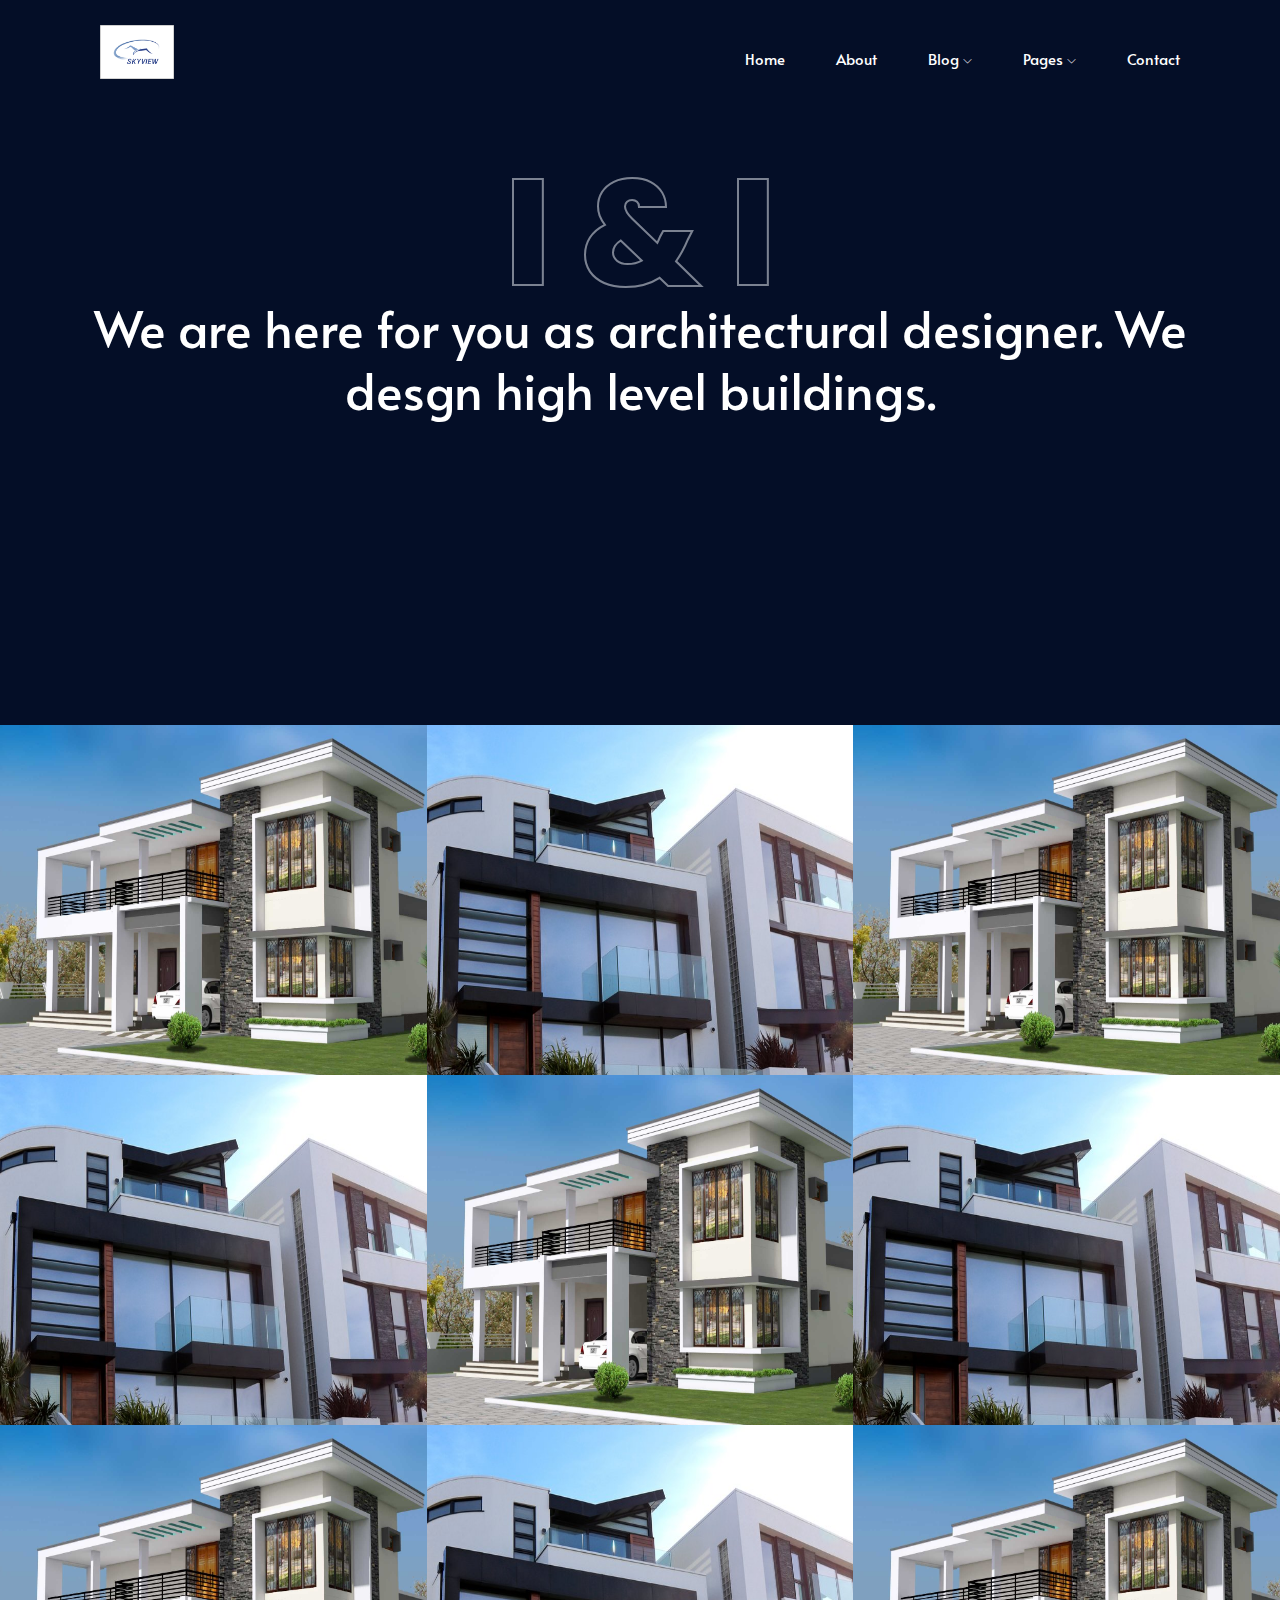
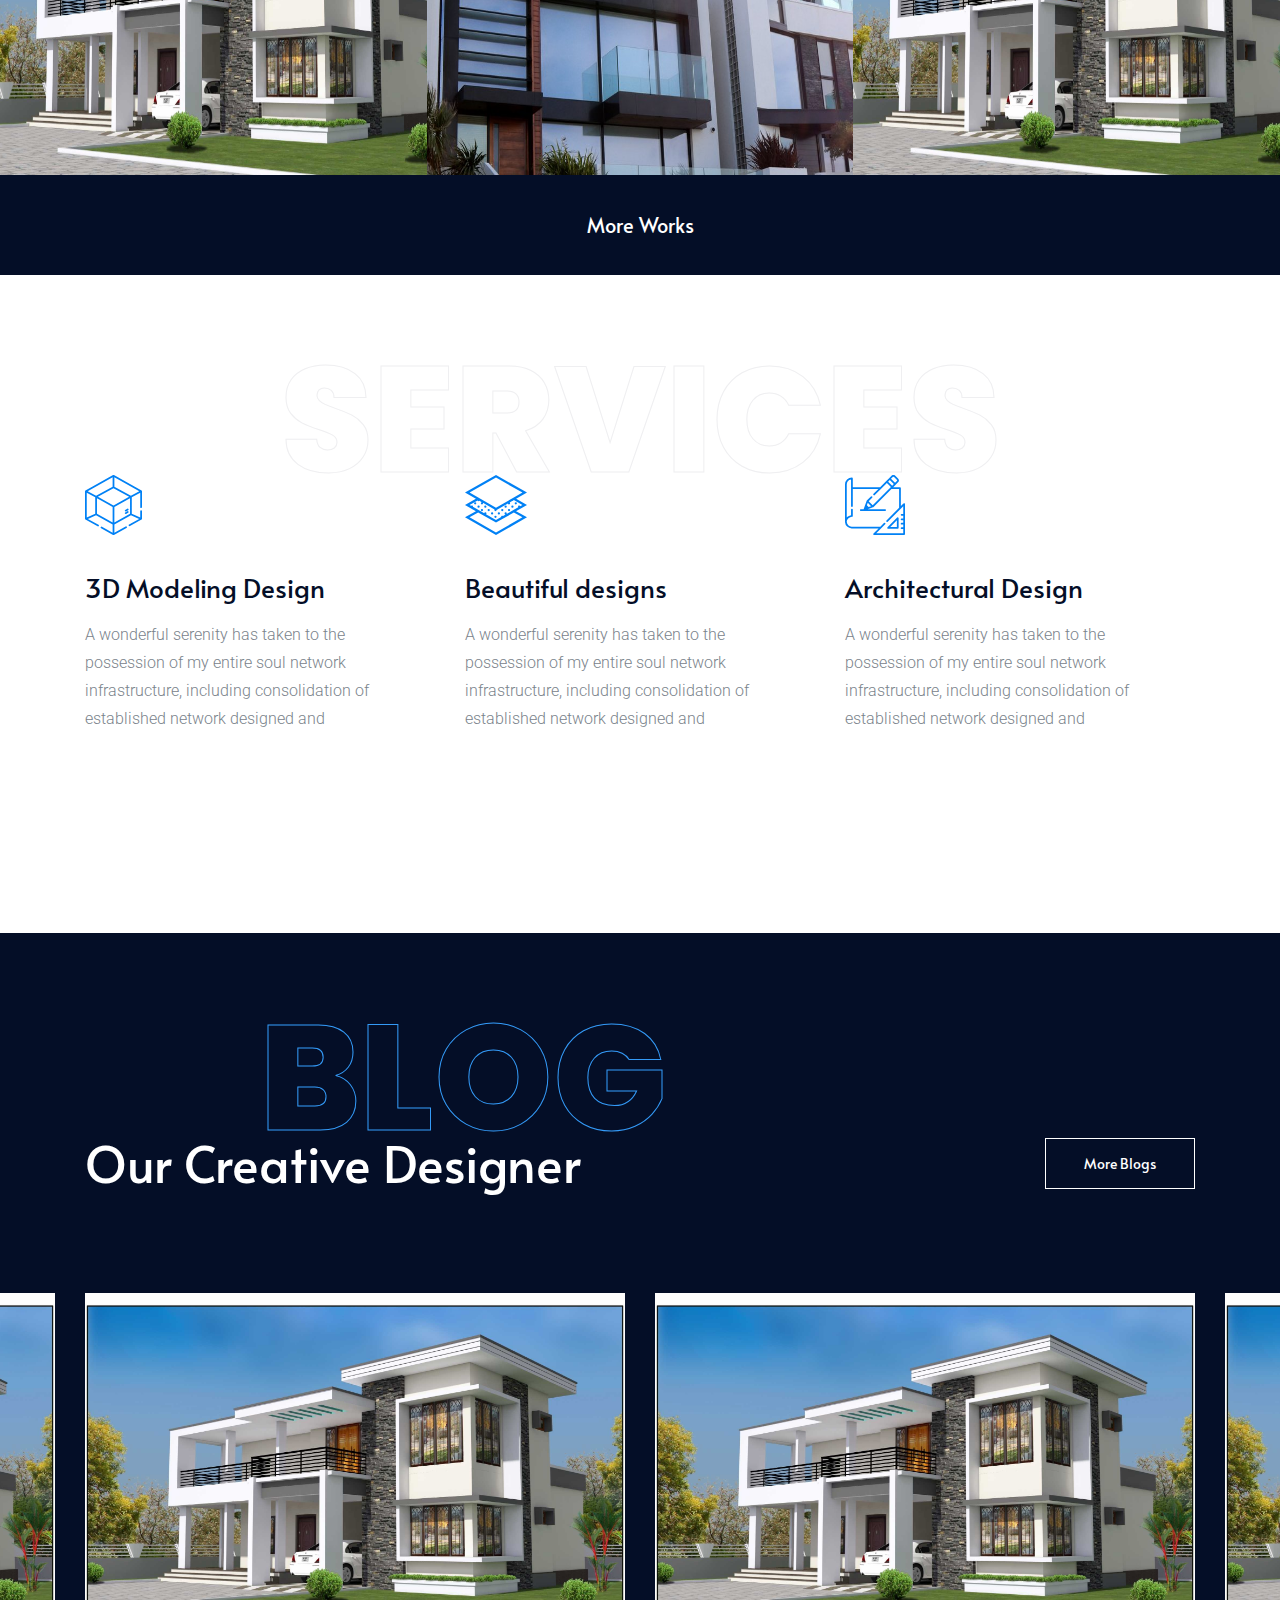
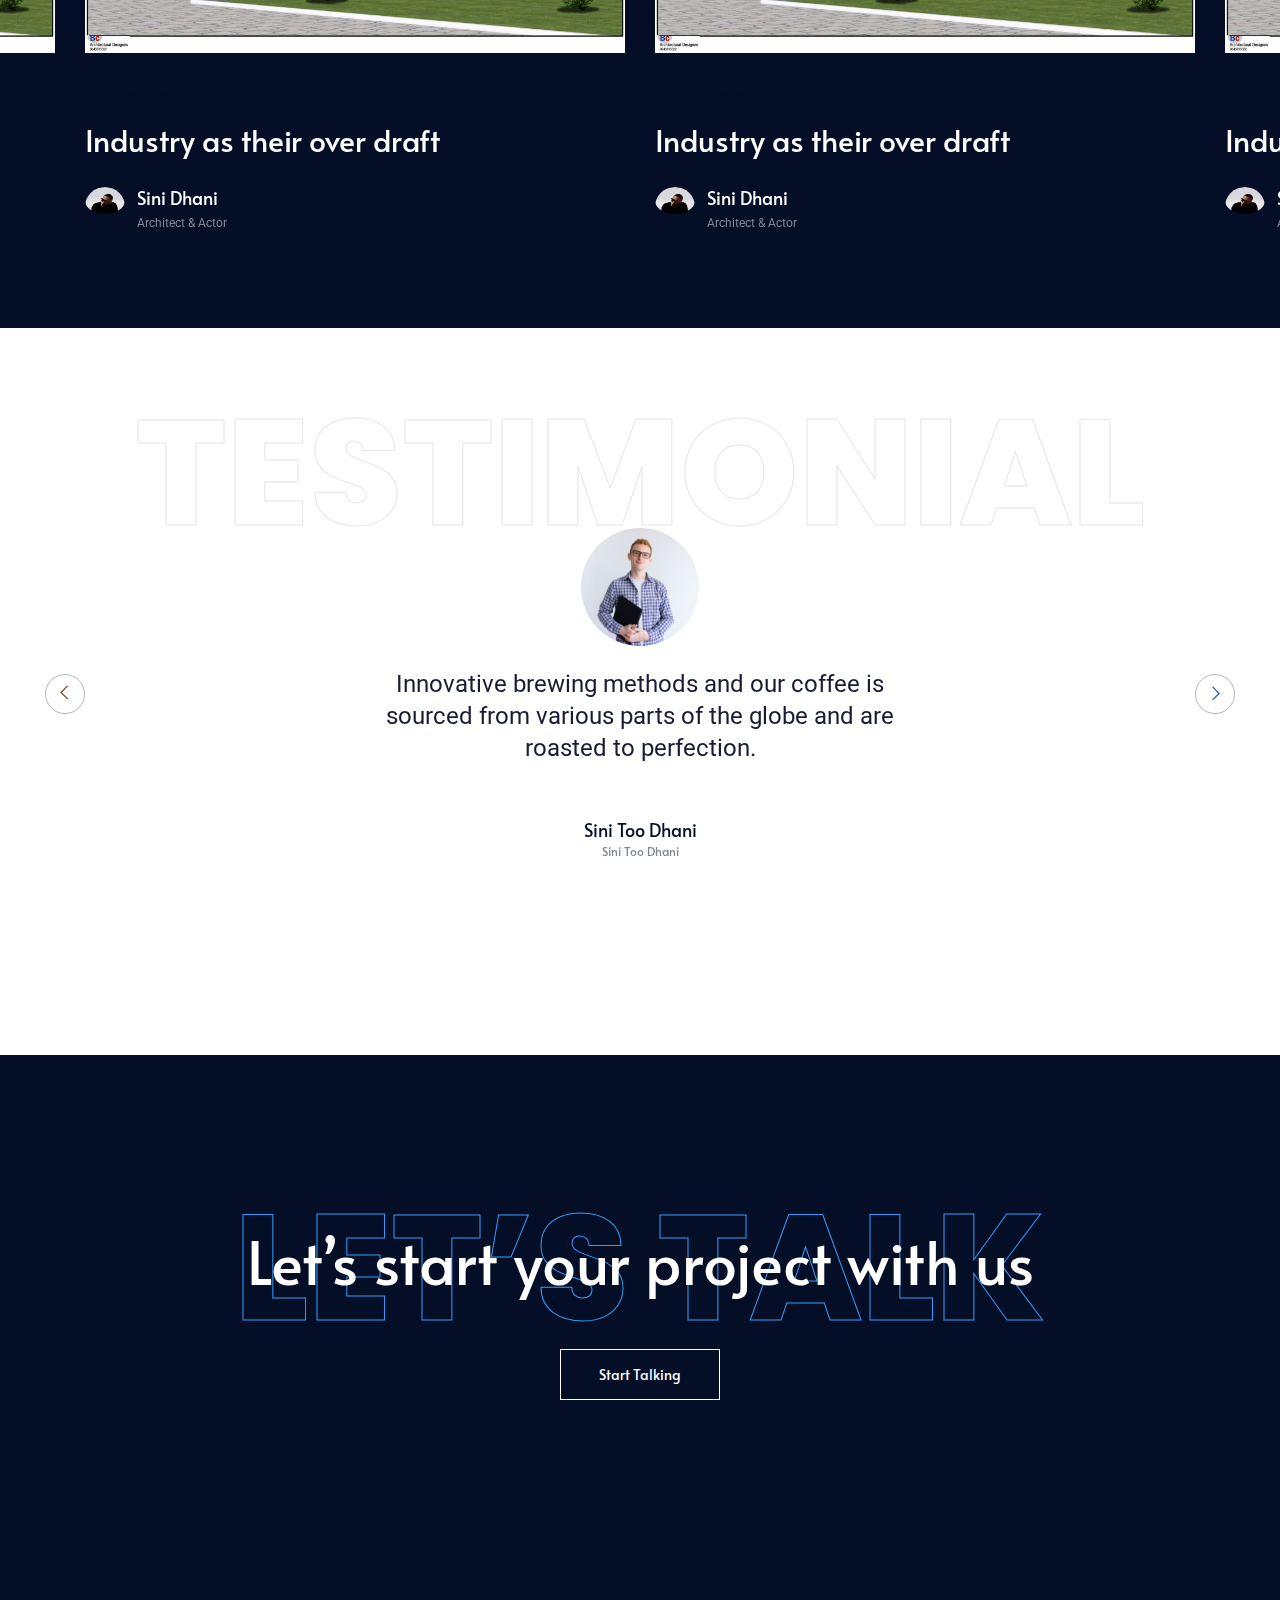
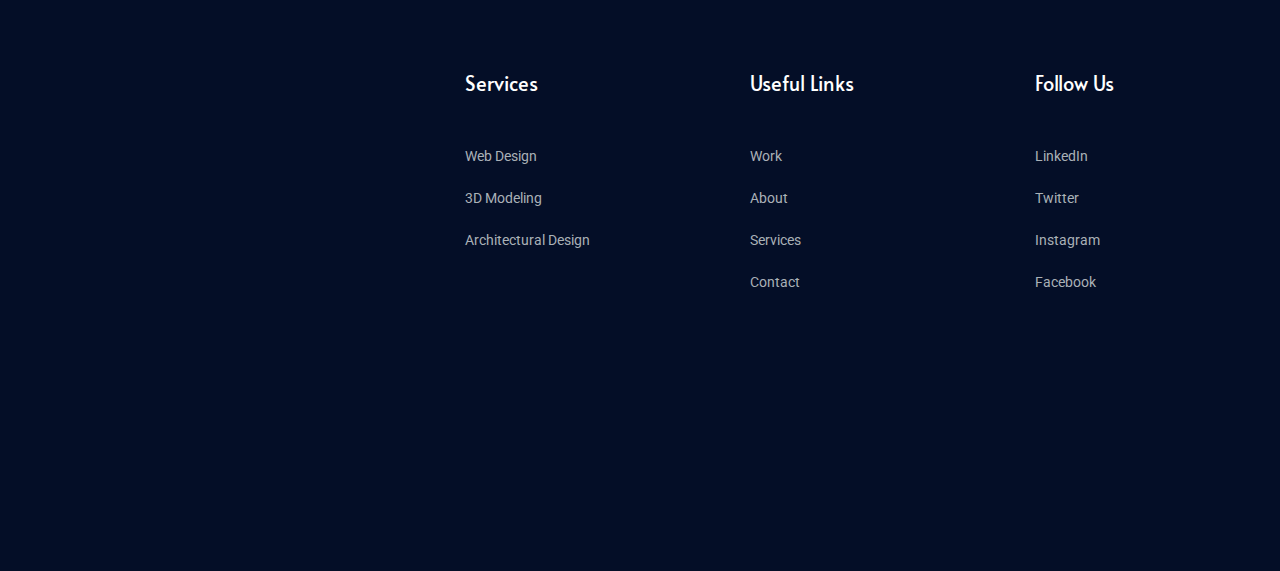
==== commit 08e49e13: "Attending to the feedback given" ====
--- a/index.html
+++ b/index.html
@@ -1,529 +1,531 @@
 <!DOCTYPE html>
 <html class="no-js" lang="zxx">
-  <head>
-    <meta charset="utf-8" />
-    <meta http-equiv="x-ua-compatible" content="ie=edge" />
-    <title>portfolio</title>
-    <meta name="description" content="" />
-    <meta name="viewport" content="width=device-width, initial-scale=1" />
-
-    <!-- <link rel="manifest" href="site.webmanifest"> -->
-    <!-- Place favicon.ico in the root directory -->
-
-    <!-- CSS here -->
-    <link rel="stylesheet" href="css/bootstrap.min.css" />
-    <link rel="stylesheet" href="css/owl.carousel.min.css" />
-    <link rel="stylesheet" href="css/magnific-popup.css" />
-    <link rel="stylesheet" href="css/font-awesome.min.css" />
-    <link rel="stylesheet" href="css/themify-icons.css" />
-    <link rel="stylesheet" href="css/nice-select.css" />
-    <link rel="stylesheet" href="css/flaticon.css" />
-    <link rel="stylesheet" href="css/gijgo.css" />
-    <link rel="stylesheet" href="css/animate.min.css" />
-    <link rel="stylesheet" href="css/slick.css" />
-    <link rel="stylesheet" href="css/slicknav.css" />
-    <link rel="stylesheet" href="css/style.css" />
-    <!-- <link rel="stylesheet" href="css/responsive.css"> -->
-  </head>
-
-  <body>
-    <!--[if lte IE 9]>
-      <p class="browserupgrade">
-        You are using an <strong>outdated</strong> browser. Please
-        <a href="https://browsehappy.com/">upgrade your browser</a> to improve
-        your experience and security.
-      </p>
-    <![endif]-->
-
-    <!-- header-start -->
-    <header>
-      <div class="header-area ">
-        <div id="sticky-header" class="main-header-area">
-          <div class="container-fluid">
-            <div class="row align-items-center">
-              <div class="col-xl-3 col-lg-2">
-                <div class="logo">
-                  <a href="index.html">
-                    <p style="font-size: 40px;"><strong>I & I</strong></p>
-                  </a>
-                </div>
-              </div>
-              <div class="col-xl-9 col-lg-10">
-                <div class="main-menu  d-none d-lg-block text-right">
-                  <nav>
-                    <ul id="navigation">
-                      <li><a class="active" href="index.html">home</a></li>
-                      <li><a href="about.html">About</a></li>
-
-                      <li>
-                        <a href="#">blog <i class="ti-angle-down"></i></a>
-                        <ul class="submenu">
-                          <li><a href="blog.html">blog</a></li>
-                          <li><a href="single-blog.html">single-blog</a></li>
-                        </ul>
-                      </li>
-                      <li>
-                        <a href="#">pages <i class="ti-angle-down"></i></a>
-                        <ul class="submenu">
-                          <li>
-                            <a href="portfolio-work.html">Portfolio work</a>
-                          </li>
-                          <li><a href="work_details.html">work details</a></li>
-                          <li><a href="services.html">Services</a></li>
-                          <li><a href="elements.html">elements</a></li>
-                        </ul>
-                      </li>
-                      <li><a href="contact.html">Contact</a></li>
-                    </ul>
-                  </nav>
-                </div>
-              </div>
-              <div class="col-12">
-                <div class="mobile_menu d-block d-lg-none"></div>
-              </div>
-            </div>
-          </div>
-        </div>
-      </div>
-    </header>
-    <!-- header-end -->
-
-    <!-- slider_area_start -->
-    <div class="slider_area">
-      <div class="single_slider  d-flex align-items-center slider_bg_1">
-        <div class="outline_text d-none d-lg-block">
-          I & I
-        </div>
-        <div class="container">
-          <div class="row align-items-center justify-content-center">
-            <div class="col-xl-12">
-              <div class="slider_text text-center">
-                <span>Hello Everyone</span>
-                <h3>
-                  We are here for you as architectural designer. We desgn high
-                  level buildings.
-                </h3>
-              </div>
-            </div>
-          </div>
-        </div>
-      </div>
-    </div>
-    <!-- slider_area_end -->
-
-    <div class="portfolio_area">
-      <!-- <div class="container-fluid p-0"> -->
-      <div class="portfolio_wrap">
-        <div class=" single_gallery">
-          <div class="thumb">
-            <img src="img/portfolio/10.jpg" alt="" />
-          </div>
-          <div class="gallery_hover">
-            <div class="hover_inner">
-              <span>Building 1</span>
-              <a href="work_details.html"> <h3>Project Name</h3></a>
-            </div>
-          </div>
-        </div>
-        <div class="single_gallery small_width">
-          <div class="thumb">
-            <img src="img/portfolio/11.jpeg" alt="" />
-          </div>
-          <div class="gallery_hover">
-            <div class="hover_inner">
-              <span>Building 1</span>
-              <a href="work_details.html"> <h3>Project Name</h3></a>
-            </div>
-          </div>
-        </div>
-        <div class="single_gallery">
-          <div class="thumb">
-            <img src="img/portfolio/10.jpg" alt="" />
-          </div>
-          <div class="gallery_hover">
-            <div class="hover_inner">
-              <span>Building 1</span>
-              <a href="work_details.html"> <h3>Project Name</h3></a>
-            </div>
-          </div>
-        </div>
-        <div class=" single_gallery">
-          <div class="thumb">
-            <img src="img/portfolio/11.jpeg" alt="" />
-          </div>
-          <div class="gallery_hover">
-            <div class="hover_inner">
-              <span>Building 1</span>
-              <a href="work_details.html"> <h3>Project Name</h3></a>
-            </div>
-          </div>
-        </div>
-        <div class="single_gallery">
-          <div class="thumb">
-            <img src="img/portfolio/10.jpg" alt="" />
-          </div>
-          <div class="gallery_hover">
-            <div class="hover_inner">
-              <span>Building 1</span>
-              <a href="work_details.html"> <h3>Project Name</h3></a>
-            </div>
-          </div>
-        </div>
-        <div class=" single_gallery small_width">
-          <div class="thumb">
-            <img src="img/portfolio/11.jpeg" alt="" />
-          </div>
-          <div class="gallery_hover">
-            <div class="hover_inner">
-              <span>Building 1</span>
-              <a href="work_details.html"> <h3>Project Name</h3></a>
-            </div>
-          </div>
-        </div>
-        <div class="single_gallery">
-          <div class="thumb">
-            <img src="img/portfolio/10.jpg" alt="" />
-          </div>
-          <div class="gallery_hover">
-            <div class="hover_inner">
-              <span>Building 1</span>
-              <a href="work_details.html"> <h3>Project Name</h3></a>
-            </div>
-          </div>
-        </div>
-        <div class=" single_gallery small_width">
-          <div class="thumb">
-            <img src="img/portfolio/11.jpeg" alt="" />
-          </div>
-          <div class="gallery_hover">
-            <div class="hover_inner">
-              <span>Building 1</span>
-              <a href="work_details.html"> <h3>Project Name</h3></a>
-            </div>
-          </div>
-        </div>
-        <div class=" single_gallery">
-          <div class="thumb">
-            <img src="img/portfolio/10.jpg" alt="" />
-          </div>
-          <div class="gallery_hover">
-            <div class="hover_inner">
-              <span>Building 1</span>
-              <a href="work_details.html"> <h3>Project Name</h3></a>
-            </div>
-          </div>
-        </div>
-      </div>
-      <!-- </div> -->
-      <div class="more_works text-center">
-        <a href="portfolio-work.html">More Works</a>
-      </div>
-    </div>
-
-    <!-- service_area  -->
-    <div class="service_area">
-      <div class="outline_text white d-none d-lg-block">
-        Services
-      </div>
-      <div class="container">
-        <div class="row">
-          <div class="col-xl-4 col-lg-4 col-md-6">
-            <div class="single_service">
-              <div class="icon">
-                <img src="img/svg_icon/1.svg" alt="" />
-              </div>
-              <h3>3D Modeling Design</h3>
-              <p>
-                A wonderful serenity has taken to the <br />
-                possession of my entire soul network <br />
-                infrastructure, including consolidation of <br />
-                established network designed and
-              </p>
-            </div>
-          </div>
-          <div class="col-xl-4 col-lg-4 col-md-6">
-            <div class="single_service">
-              <div class="icon">
-                <img src="img/svg_icon/2.svg" alt="" />
-              </div>
-              <h3>Beautiful designs</h3>
-              <p>
-                A wonderful serenity has taken to the <br />
-                possession of my entire soul network <br />
-                infrastructure, including consolidation of <br />
-                established network designed and
-              </p>
-            </div>
-          </div>
-          <div class="col-xl-4 col-lg-4 col-md-6">
-            <div class="single_service">
-              <div class="icon">
-                <img src="img/svg_icon/3.svg" alt="" />
-              </div>
-              <h3>Architectural Design</h3>
-              <p>
-                A wonderful serenity has taken to the <br />
-                possession of my entire soul network <br />
-                infrastructure, including consolidation of <br />
-                established network designed and
-              </p>
-            </div>
-          </div>
-        </div>
-      </div>
-    </div>
-    <!--/ service_area  -->
-
-    <div class="creative_blog_area">
-      <div class="outline_text blog d-none d-lg-block ">
-        Blog
-      </div>
-      <div class="container">
-        <div class="row align-items-center">
-          <div class="col-lg-9 col-md-6">
-            <div class="blog_title">
-              <h3>Our Creative Designer</h3>
-            </div>
-          </div>
-          <div class="col-lg-3 col-md-6">
-            <div class="more_blog">
-              <a href="#" class="boxed-btn3">More Blogs</a>
-            </div>
-          </div>
-        </div>
-      </div>
-      <div class="container">
-        <div class="row">
-          <div class="col-lg-12">
-            <div class="creative_blog_active owl-carousel">
-              <div class="single_blog">
-                <div class="thumb">
-                  <a href="#">
-                    <img src="img/portfolio/10.jpg" alt="" />
-                  </a>
-                </div>
-                <div class="blog_content">
-                  <a href="#">
-                    <span class="date">March 25, 2020</span>
-                  </a>
-                  <a href="#">
-                    <h3>Industry as their over draft</h3>
-                  </a>
-                  <div class="owner_info">
-                    <div class="author_thumb">
-                      <img src="img/portfolio/12.jpg" alt="" />
-                    </div>
-                    <div class="info">
-                      <a href="#"><h4>Sini Dhani</h4></a>
-                      <p>Architect & Actor</p>
-                    </div>
-                  </div>
-                </div>
-              </div>
-            </div>
-          </div>
-        </div>
-      </div>
-    </div>
-
-    <!-- testimonial_area  -->
-    <div class="testimonial_area ">
-      <div class="outline_text white testmonial d-none d-lg-block">
-        Testimonial
-      </div>
-      <div class="container">
-        <div class="row">
-          <div class="col-xl-12">
-            <div class="testmonial_active owl-carousel">
-              <div class="single_carousel">
-                <div class="row justify-content-center">
-                  <div class="col-lg-6">
-                    <div class="single_testmonial text-center">
-                      <div class="thumb">
-                        <img src="img/testmonial/thumb.png" alt="" />
-                      </div>
-                      <p>
-                        Innovative brewing methods and our coffee is sourced
-                        from various parts of the globe and are roasted to
-                        perfection.
-                      </p>
-                      <div class="testmonial_author">
-                        <h3>Jordan Kayinamura</h3>
-                        <span>Jordan Kayinamura</span>
-                      </div>
-                    </div>
-                  </div>
-                </div>
-              </div>
-              <div class="single_carousel">
-                <div class="row justify-content-center">
-                  <div class="col-lg-6">
-                    <div class="single_testmonial text-center">
-                      <div class="thumb">
-                        <img src="img/testmonial/thumb.png" alt="" />
-                      </div>
-                      <p>
-                        Innovative brewing methods and our coffee is sourced
-                        from various parts of the globe and are roasted to
-                        perfection.
-                      </p>
-                      <div class="testmonial_author">
-                        <h3>Mesica Chouhan</h3>
-                        <span>Mesica Chouhan</span>
-                      </div>
-                    </div>
-                  </div>
-                </div>
-              </div>
-              <div class="single_carousel">
-                <div class="row justify-content-center">
-                  <div class="col-lg-6">
-                    <div class="single_testmonial text-center">
-                      <div class="thumb">
-                        <img src="img/testmonial/thumb.png" alt="" />
-                      </div>
-                      <p>
-                        Innovative brewing methods and our coffee is sourced
-                        from various parts of the globe and are roasted to
-                        perfection.
-                      </p>
-                      <div class="testmonial_author">
-                        <h3>Mesica Chouhan</h3>
-                        <span>Mesica Chouhan</span>
-                      </div>
-                    </div>
-                  </div>
-                </div>
-              </div>
-            </div>
-          </div>
-        </div>
-      </div>
-    </div>
-    <!-- /testimonial_area  -->
-
-    <!-- discuss_projects_start  -->
-    <div class="discuss_projects">
-      <div class="outline_text white project d-none d-lg-block">
-        Let’s talk
-      </div>
-      <div class="container">
-        <div class="row">
-          <div class="col-xl-12">
-            <div class="project_text text-center">
-              <h3>Let’s start your project with us</h3>
-              <a class="boxed-btn3" href="#">Start Talking</a>
-            </div>
-          </div>
-        </div>
-      </div>
-    </div>
-    <!-- discuss_projects_end  -->
-
-    <!-- footer start -->
-    <!-- <footer class="footer">
-      <div class="footer_top">
-        <div class="container">
-          <div class="row">
-            <div class="col-xl-4 col-md-6 col-lg-4">
-              <div class="footer_widget">
-                <div class="logo_footer">
-                  <a href="index.html">
-                    <img src="img/logo.png" alt="" />
-                  </a>
-                </div>
-              </div>
-            </div>
-            <div class="col-xl-3 col-md-6 col-lg-3">
-              <div class="footer_widget">
-                <h3 class="footer_title">
-                  Services
-                </h3>
-                <ul>
-                  <li><a href="#">Web Design</a></li>
-                  <li><a href="#">3D Modeling</a></li>
-                  <li><a href="#">Architectural Design</a></li>
-                </ul>
-              </div>
-            </div>
-            <div class="col-xl-3 col-md-6 col-lg-3">
-              <div class="footer_widget">
-                <h3 class="footer_title">
-                  Useful Links
-                </h3>
-                <ul>
-                  <li><a href="#">Work</a></li>
-                  <li><a href="#">About</a></li>
-                  <li><a href="#">Services</a></li>
-                  <li><a href="#">Contact</a></li>
-                </ul>
-              </div>
-            </div>
-            <div class="col-xl-2 col-md-6 col-lg-2">
-              <div class="footer_widget">
-                <h3 class="footer_title">
-                  Follow Us
-                </h3>
-                <ul>
-                  <li><a href="#">Dribbble</a></li>
-                  <li><a href="#">Behance</a></li>
-                  <li><a href="#">Instagram</a></li>
-                  <li><a href="#">Facebook</a></li>
-                </ul>
-              </div>
-            </div>
-          </div>
-        </div>
-      </div>
-      <div class="copy-right_text">
-        <div class="container">
-          <div class="row">
-            <div class="col-xl-12">
-              <p class="copy_right text-center">
-                Link back to Colorlib can't be removed. Template is licensed under CC BY 3.0.
-                Copyright &copy;
-                <script>
-                  document.write(new Date().getFullYear());
-                </script>
-                All rights reserved | This template is made with
-                <i class="fa fa-heart-o" aria-hidden="true"></i> by
-                <a href="https://colorlib.com" target="_blank">Colorlib</a>
-                <!-- Link back to Colorlib can't be removed. Template is licensed under CC BY 3.0. -->
-    <!-- </p>
-            </div>
-          </div>
-        </div>
-      </div>
-    </footer>  -->
-    <!--/ footer end  -->
-
-    <!-- JS here -->
-    <script src="js/vendor/modernizr-3.5.0.min.js"></script>
-    <script src="js/vendor/jquery-1.12.4.min.js"></script>
-    <script src="js/popper.min.js"></script>
-    <script src="js/bootstrap.min.js"></script>
-    <script src="js/owl.carousel.min.js"></script>
-    <script src="js/isotope.pkgd.min.js"></script>
-    <script src="js/ajax-form.js"></script>
-    <script src="js/waypoints.min.js"></script>
-    <script src="js/jquery.counterup.min.js"></script>
-    <script src="js/imagesloaded.pkgd.min.js"></script>
-    <script src="js/scrollIt.js"></script>
-    <script src="js/jquery.scrollUp.min.js"></script>
-    <script src="js/wow.min.js"></script>
-    <script src="js/nice-select.min.js"></script>
-    <script src="js/jquery.slicknav.min.js"></script>
-    <script src="js/jquery.magnific-popup.min.js"></script>
-    <script src="js/plugins.js"></script>
-    <script src="js/gijgo.min.js"></script>
-
-    <!--contact js-->
-    <script src="js/contact.js"></script>
-    <script src="js/jquery.ajaxchimp.min.js"></script>
-    <script src="js/jquery.form.js"></script>
-    <script src="js/jquery.validate.min.js"></script>
-    <script src="js/mail-script.js"></script>
-
-    <script src="js/main.js"></script>
-  </body>
+	<head>
+		<meta charset="utf-8" />
+		<meta http-equiv="x-ua-compatible" content="ie=edge" />
+		<title>portfolio</title>
+		<meta name="description" content="" />
+		<meta name="viewport" content="width=device-width, initial-scale=1" />
+
+		<!-- <link rel="manifest" href="site.webmanifest"> -->
+		<!-- Place favicon.ico in the root directory -->
+
+		<!-- CSS here -->
+		<link rel="stylesheet" href="css/bootstrap.min.css" />
+		<link rel="stylesheet" href="css/owl.carousel.min.css" />
+		<link rel="stylesheet" href="css/magnific-popup.css" />
+		<link rel="stylesheet" href="css/font-awesome.min.css" />
+		<link rel="stylesheet" href="css/themify-icons.css" />
+		<link rel="stylesheet" href="css/nice-select.css" />
+		<link rel="stylesheet" href="css/flaticon.css" />
+		<link rel="stylesheet" href="css/gijgo.css" />
+		<link rel="stylesheet" href="css/animate.min.css" />
+		<link rel="stylesheet" href="css/slick.css" />
+		<link rel="stylesheet" href="css/slicknav.css" />
+		<link rel="stylesheet" href="css/style.css" />
+		<!-- <link rel="stylesheet" href="css/responsive.css"> -->
+	</head>
+
+	<body>
+		<!--[if lte IE 9]>
+			<p class="browserupgrade">
+				You are using an <strong>outdated</strong> browser. Please
+				<a href="https://browsehappy.com/">upgrade your browser</a> to improve
+				your experience and security.
+			</p>
+		<![endif]-->
+
+		<!-- header-start -->
+		<header>
+			<div class="header-area">
+				<div id="sticky-header" class="main-header-area">
+					<div class="container-fluid">
+						<div class="row align-items-center">
+							<div class="col-xl-3 col-lg-2">
+								<div class="logo">
+									<a href="index.html">
+										<p style="font-size: 35px; font-family: monospace;">
+											<strong><img src="./img/addedAfter/skyviewlogo.gif"></strong>
+										</p>
+									</a>
+								</div>
+							</div>
+							<div class="col-xl-9 col-lg-10">
+								<div class="main-menu d-none d-lg-block text-right">
+									<nav>
+										<ul id="navigation">
+											<li><a class="active" href="index.html">home</a></li>
+											<li><a href="about.html">About</a></li>
+
+											<li>
+												<a href="#">blog <i class="ti-angle-down"></i></a>
+												<ul class="submenu">
+													<li><a href="blog.html">blog</a></li>
+													<li><a href="single-blog.html">single-blog</a></li>
+												</ul>
+											</li>
+											<li>
+												<a href="#">pages <i class="ti-angle-down"></i></a>
+												<ul class="submenu">
+													<li>
+														<a href="portfolio-work.html">Portfolio work</a>
+													</li>
+													<li><a href="work_details.html">work details</a></li>
+													<li><a href="services.html">Services</a></li>
+													<li><a href="elements.html">elements</a></li>
+												</ul>
+											</li>
+											<li><a href="contact.html">Contact</a></li>
+										</ul>
+									</nav>
+								</div>
+							</div>
+							<div class="col-12">
+								<div class="mobile_menu d-block d-lg-none"></div>
+							</div>
+						</div>
+					</div>
+				</div>
+			</div>
+		</header>
+		<!-- header-end -->
+
+		<!-- slider_area_start -->
+		<div class="slider_area">
+			<div class="single_slider d-flex align-items-center slider_bg_1">
+				<div class="outline_text d-none d-lg-block">
+					I & I
+				</div>
+				<div class="container">
+					<div class="row align-items-center justify-content-center">
+						<div class="col-xl-12">
+							<div class="slider_text text-center">
+								<!-- <span>Hello Everyone</span> -->
+								<h3>
+									We are here for you as architectural designer. We desgn high
+									level buildings.
+								</h3>
+							</div>
+						</div>
+					</div>
+				</div>
+			</div>
+		</div>
+		<!-- slider_area_end -->
+
+		<div class="portfolio_area">
+			<!-- <div class="container-fluid p-0"> -->
+			<div class="portfolio_wrap">
+				<div class="single_gallery">
+					<div class="thumb">
+						<img src="img/portfolio/10.jpg" alt="" />
+					</div>
+					<div class="gallery_hover">
+						<div class="hover_inner">
+							<span>Building 1</span>
+							<a href="work_details.html"> <h3>Project Name</h3></a>
+						</div>
+					</div>
+				</div>
+				<div class="single_gallery small_width">
+					<div class="thumb">
+						<img src="img/portfolio/11.jpeg" alt="" />
+					</div>
+					<div class="gallery_hover">
+						<div class="hover_inner">
+							<span>Building 1</span>
+							<a href="work_details.html"> <h3>Project Name</h3></a>
+						</div>
+					</div>
+				</div>
+				<div class="single_gallery">
+					<div class="thumb">
+						<img src="img/portfolio/10.jpg" alt="" />
+					</div>
+					<div class="gallery_hover">
+						<div class="hover_inner">
+							<span>Building 1</span>
+							<a href="work_details.html"> <h3>Project Name</h3></a>
+						</div>
+					</div>
+				</div>
+				<div class="single_gallery">
+					<div class="thumb">
+						<img src="img/portfolio/11.jpeg" alt="" />
+					</div>
+					<div class="gallery_hover">
+						<div class="hover_inner">
+							<span>Building 1</span>
+							<a href="work_details.html"> <h3>Project Name</h3></a>
+						</div>
+					</div>
+				</div>
+				<div class="single_gallery">
+					<div class="thumb">
+						<img src="img/portfolio/10.jpg" alt="" />
+					</div>
+					<div class="gallery_hover">
+						<div class="hover_inner">
+							<span>Building 1</span>
+							<a href="work_details.html"> <h3>Project Name</h3></a>
+						</div>
+					</div>
+				</div>
+				<div class="single_gallery small_width">
+					<div class="thumb">
+						<img src="img/portfolio/11.jpeg" alt="" />
+					</div>
+					<div class="gallery_hover">
+						<div class="hover_inner">
+							<span>Building 1</span>
+							<a href="work_details.html"> <h3>Project Name</h3></a>
+						</div>
+					</div>
+				</div>
+				<div class="single_gallery">
+					<div class="thumb">
+						<img src="img/portfolio/10.jpg" alt="" />
+					</div>
+					<div class="gallery_hover">
+						<div class="hover_inner">
+							<span>Building 1</span>
+							<a href="work_details.html"> <h3>Project Name</h3></a>
+						</div>
+					</div>
+				</div>
+				<div class="single_gallery small_width">
+					<div class="thumb">
+						<img src="img/portfolio/11.jpeg" alt="" />
+					</div>
+					<div class="gallery_hover">
+						<div class="hover_inner">
+							<span>Building 1</span>
+							<a href="work_details.html"> <h3>Project Name</h3></a>
+						</div>
+					</div>
+				</div>
+				<div class="single_gallery">
+					<div class="thumb">
+						<img src="img/portfolio/10.jpg" alt="" />
+					</div>
+					<div class="gallery_hover">
+						<div class="hover_inner">
+							<span>Building 1</span>
+							<a href="work_details.html"> <h3>Project Name</h3></a>
+						</div>
+					</div>
+				</div>
+			</div>
+			<!-- </div> -->
+			<div class="more_works text-center">
+				<a href="portfolio-work.html">More Works</a>
+			</div>
+		</div>
+
+		<!-- service_area  -->
+		<div class="service_area">
+			<div class="outline_text white d-none d-lg-block">
+				Services
+			</div>
+			<div class="container">
+				<div class="row">
+					<div class="col-xl-4 col-lg-4 col-md-6">
+						<div class="single_service">
+							<div class="icon">
+								<img src="img/svg_icon/1.svg" alt="" />
+							</div>
+							<h3>3D Modeling Design</h3>
+							<p>
+								A wonderful serenity has taken to the <br />
+								possession of my entire soul network <br />
+								infrastructure, including consolidation of <br />
+								established network designed and
+							</p>
+						</div>
+					</div>
+					<div class="col-xl-4 col-lg-4 col-md-6">
+						<div class="single_service">
+							<div class="icon">
+								<img src="img/svg_icon/2.svg" alt="" />
+							</div>
+							<h3>Beautiful designs</h3>
+							<p>
+								A wonderful serenity has taken to the <br />
+								possession of my entire soul network <br />
+								infrastructure, including consolidation of <br />
+								established network designed and
+							</p>
+						</div>
+					</div>
+					<div class="col-xl-4 col-lg-4 col-md-6">
+						<div class="single_service">
+							<div class="icon">
+								<img src="img/svg_icon/3.svg" alt="" />
+							</div>
+							<h3>Architectural Design</h3>
+							<p>
+								A wonderful serenity has taken to the <br />
+								possession of my entire soul network <br />
+								infrastructure, including consolidation of <br />
+								established network designed and
+							</p>
+						</div>
+					</div>
+				</div>
+			</div>
+		</div>
+		<!--/ service_area  -->
+
+		<div class="creative_blog_area">
+			<div class="outline_text blog d-none d-lg-block">
+				Blog
+			</div>
+			<div class="container">
+				<div class="row align-items-center">
+					<div class="col-lg-9 col-md-6">
+						<div class="blog_title">
+							<h3>Our Creative Designer</h3>
+						</div>
+					</div>
+					<div class="col-lg-3 col-md-6">
+						<div class="more_blog">
+							<a href="#" class="boxed-btn3">More Blogs</a>
+						</div>
+					</div>
+				</div>
+			</div>
+			<div class="container">
+				<div class="row">
+					<div class="col-lg-12">
+						<div class="creative_blog_active owl-carousel">
+							<div class="single_blog">
+								<div class="thumb">
+									<a href="#">
+										<img src="img/portfolio/10.jpg" alt="" />
+									</a>
+								</div>
+								<div class="blog_content">
+									<a href="#">
+										<span class="date">March 25, 2020</span>
+									</a>
+									<a href="#">
+										<h3>Industry as their over draft</h3>
+									</a>
+									<div class="owner_info">
+										<div class="author_thumb">
+											<img src="img/portfolio/12.jpg" alt="" />
+										</div>
+										<div class="info">
+											<a href="#"><h4>Sini Dhani</h4></a>
+											<p>Architect & Actor</p>
+										</div>
+									</div>
+								</div>
+							</div>
+						</div>
+					</div>
+				</div>
+			</div>
+		</div>
+
+		<!-- testimonial_area  -->
+		<div class="testimonial_area">
+			<div class="outline_text white testmonial d-none d-lg-block">
+				Testimonial
+			</div>
+			<div class="container">
+				<div class="row">
+					<div class="col-xl-12">
+						<div class="testmonial_active owl-carousel">
+							<div class="single_carousel">
+								<div class="row justify-content-center">
+									<div class="col-lg-6">
+										<div class="single_testmonial text-center">
+											<div class="thumb">
+												<img src="img/testmonial/thumb.png" alt="" />
+											</div>
+											<p>
+												Innovative brewing methods and our coffee is sourced
+												from various parts of the globe and are roasted to
+												perfection.
+											</p>
+											<div class="testmonial_author">
+												<h3>Sini Too Dhani</h3>
+												<span>Sini Too Dhani</span>
+											</div>
+										</div>
+									</div>
+								</div>
+							</div>
+							<div class="single_carousel">
+								<div class="row justify-content-center">
+									<div class="col-lg-6">
+										<div class="single_testmonial text-center">
+											<div class="thumb">
+												<img src="img/testmonial/thumb.png" alt="" />
+											</div>
+											<p>
+												Innovative brewing methods and our coffee is sourced
+												from various parts of the globe and are roasted to
+												perfection.
+											</p>
+											<div class="testmonial_author">
+												<h3>Sini Too Dhani</h3>
+												<span>Sini Too Dhani</span>
+											</div>
+										</div>
+									</div>
+								</div>
+							</div>
+							<div class="single_carousel">
+								<div class="row justify-content-center">
+									<div class="col-lg-6">
+										<div class="single_testmonial text-center">
+											<div class="thumb">
+												<img src="img/testmonial/thumb.png" alt="" />
+											</div>
+											<p>
+												Innovative brewing methods and our coffee is sourced
+												from various parts of the globe and are roasted to
+												perfection.
+											</p>
+											<div class="testmonial_author">
+												<h3>Sini Too Dhani</h3>
+												<span>Sini Too Dhani</span>
+											</div>
+										</div>
+									</div>
+								</div>
+							</div>
+						</div>
+					</div>
+				</div>
+			</div>
+		</div>
+		<!-- /testimonial_area  -->
+
+		<!-- discuss_projects_start  -->
+		<div class="discuss_projects">
+			<div class="outline_text white project d-none d-lg-block">
+				Let’s talk
+			</div>
+			<div class="container">
+				<div class="row">
+					<div class="col-xl-12">
+						<div class="project_text text-center">
+							<h3>Let’s start your project with us</h3>
+							<a class="boxed-btn3" href="#">Start Talking</a>
+						</div>
+					</div>
+				</div>
+			</div>
+		</div>
+		<!-- discuss_projects_end  -->
+
+		<!-- footer start -->
+		<footer class="footer">
+			<div class="footer_top">
+				<div class="container">
+					<div class="row">
+						<div class="col-xl-4 col-md-6 col-lg-4">
+							<div class="footer_widget">
+								<div class="logo_footer">
+									<a href="index.html">
+										<img src="img/logo.png" alt="" />
+									</a>
+								</div>
+							</div>
+						</div>
+						<div class="col-xl-3 col-md-6 col-lg-3">
+							<div class="footer_widget">
+								<h3 class="footer_title">
+									Services
+								</h3>
+								<ul>
+									<li><a href="#">Web Design</a></li>
+									<li><a href="#">3D Modeling</a></li>
+									<li><a href="#">Architectural Design</a></li>
+								</ul>
+							</div>
+						</div>
+						<div class="col-xl-3 col-md-6 col-lg-3">
+							<div class="footer_widget">
+								<h3 class="footer_title">
+									Useful Links
+								</h3>
+								<ul>
+									<li><a href="#">Work</a></li>
+									<li><a href="#">About</a></li>
+									<li><a href="#">Services</a></li>
+									<li><a href="#">Contact</a></li>
+								</ul>
+							</div>
+						</div>
+						<div class="col-xl-2 col-md-6 col-lg-2">
+							<div class="footer_widget">
+								<h3 class="footer_title">
+									Follow Us
+								</h3>
+								<ul>
+									<li><a href="#">LinkedIn</a></li>
+									<li><a href="#">Twitter</a></li>
+									<li><a href="#">Instagram</a></li>
+									<li><a href="#">Facebook</a></li>
+								</ul>
+							</div>
+						</div>
+					</div>
+				</div>
+			</div>
+			<div class="copy-right_text">
+				<div class="container">
+					<div class="row">
+						<div class="col-xl-12">
+							<p class="copy_right text-center">
+								<!-- Link back to Colorlib can't be removed. Template is licensed under CC BY 3.0.
+                Copyright &copy; -->
+								<!-- <script>
+									document.write(new Date().getFullYear());
+								</script> -->
+								<!-- All rights reserved | This template is made with -->
+								<!-- <i class="fa fa-heart-o" aria-hidden="true"></i> by
+								<a href="https://colorlib.com" target="_blank">I&I</a> -->
+								<!-- Link back to Colorlib can't be removed. Template is licensed under CC BY 3.0. -->
+							</p>
+						</div>
+					</div>
+				</div>
+			</div>
+		</footer>
+		<!--/ footer end  -->
+
+		<!-- JS here -->
+		<script src="js/vendor/modernizr-3.5.0.min.js"></script>
+		<script src="js/vendor/jquery-1.12.4.min.js"></script>
+		<script src="js/popper.min.js"></script>
+		<script src="js/bootstrap.min.js"></script>
+		<script src="js/owl.carousel.min.js"></script>
+		<script src="js/isotope.pkgd.min.js"></script>
+		<script src="js/ajax-form.js"></script>
+		<script src="js/waypoints.min.js"></script>
+		<script src="js/jquery.counterup.min.js"></script>
+		<script src="js/imagesloaded.pkgd.min.js"></script>
+		<script src="js/scrollIt.js"></script>
+		<script src="js/jquery.scrollUp.min.js"></script>
+		<script src="js/wow.min.js"></script>
+		<script src="js/nice-select.min.js"></script>
+		<script src="js/jquery.slicknav.min.js"></script>
+		<script src="js/jquery.magnific-popup.min.js"></script>
+		<script src="js/plugins.js"></script>
+		<script src="js/gijgo.min.js"></script>
+
+		<!--contact js-->
+		<script src="js/contact.js"></script>
+		<script src="js/jquery.ajaxchimp.min.js"></script>
+		<script src="js/jquery.form.js"></script>
+		<script src="js/jquery.validate.min.js"></script>
+		<script src="js/mail-script.js"></script>
+
+		<script src="js/main.js"></script>
+	</body>
 </html>
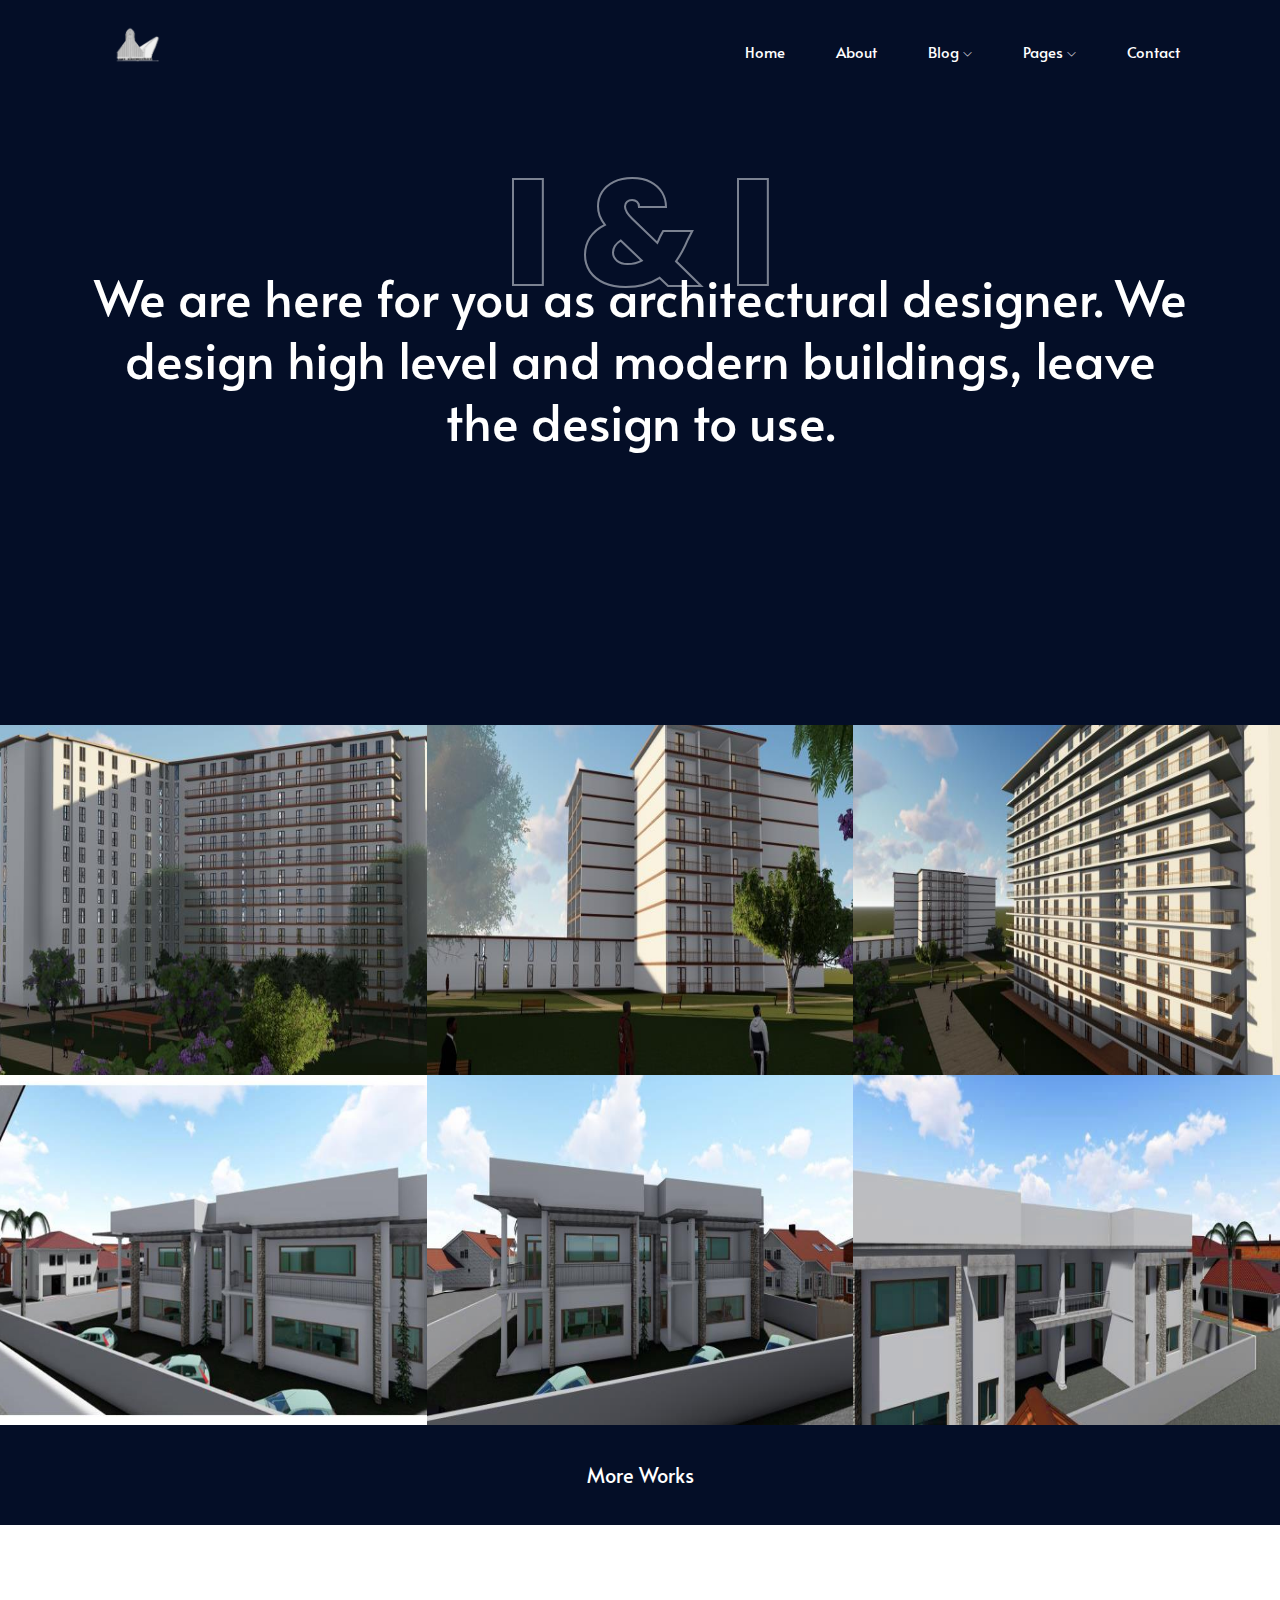
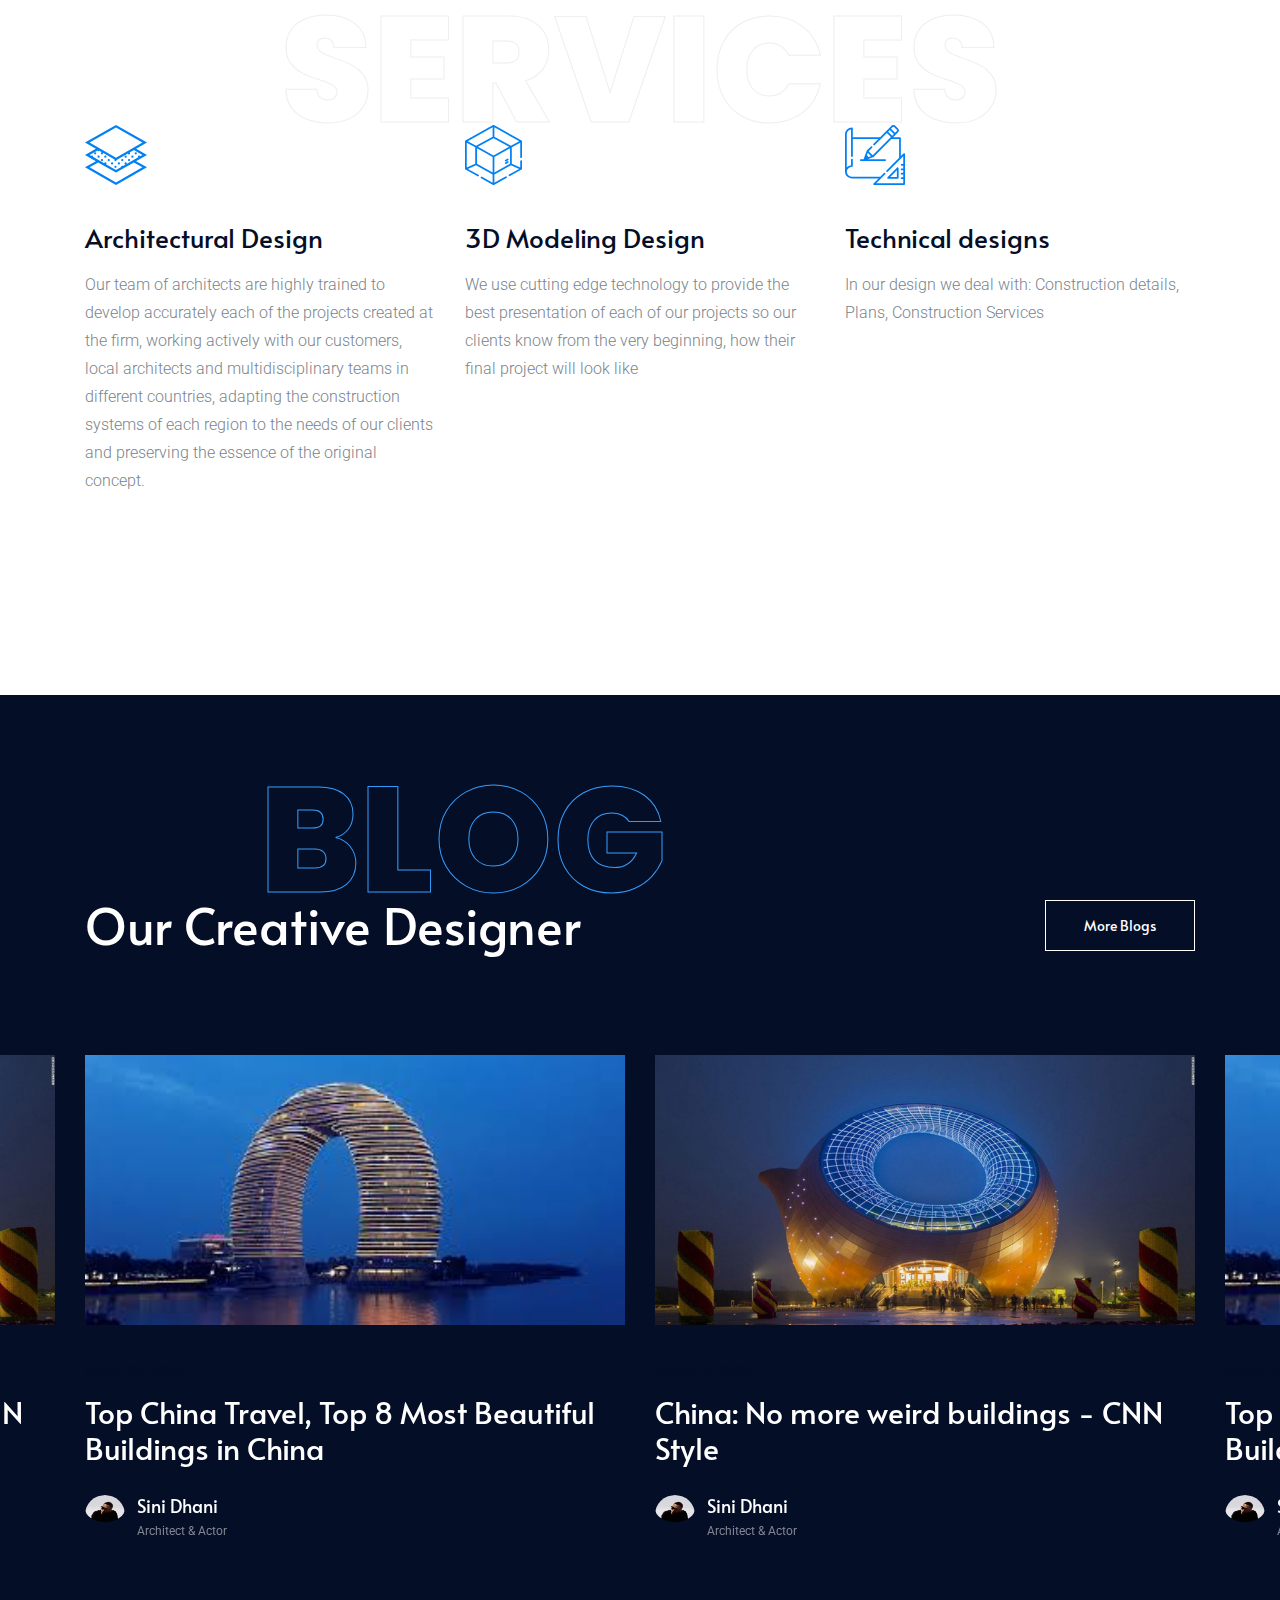
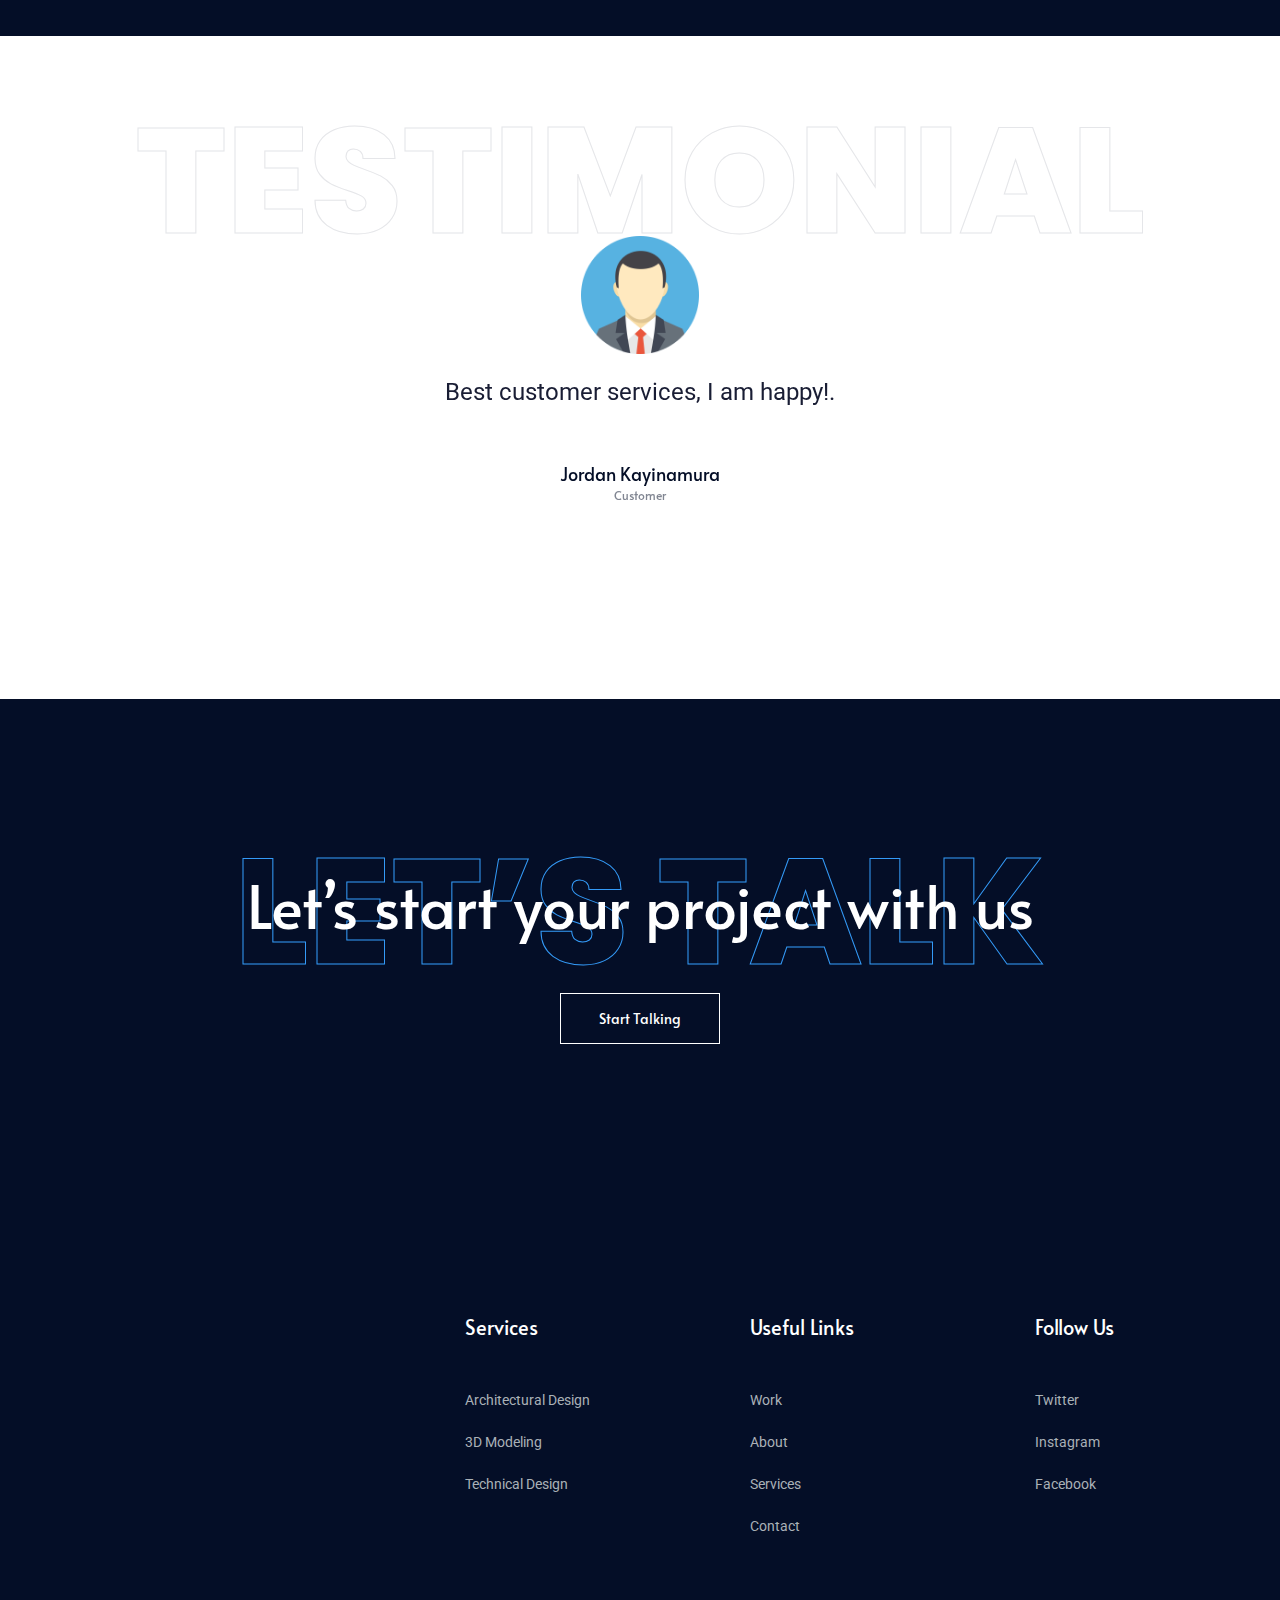
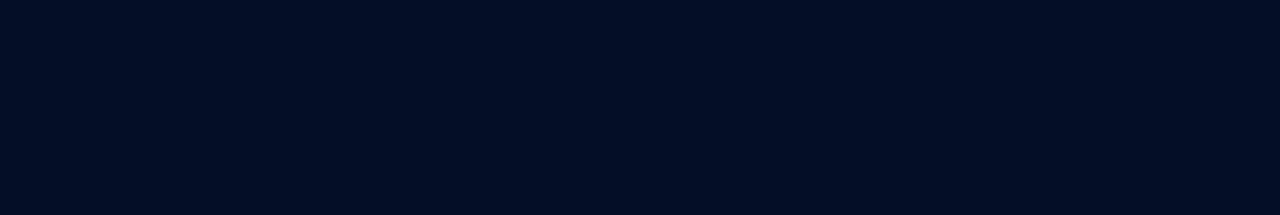
==== commit ccd7d376: "work on index.html" ====
--- a/index.html
+++ b/index.html
@@ -1,531 +1,514 @@
 <!DOCTYPE html>
 <html class="no-js" lang="zxx">
-	<head>
-		<meta charset="utf-8" />
-		<meta http-equiv="x-ua-compatible" content="ie=edge" />
-		<title>portfolio</title>
-		<meta name="description" content="" />
-		<meta name="viewport" content="width=device-width, initial-scale=1" />
-
-		<!-- <link rel="manifest" href="site.webmanifest"> -->
-		<!-- Place favicon.ico in the root directory -->
-
-		<!-- CSS here -->
-		<link rel="stylesheet" href="css/bootstrap.min.css" />
-		<link rel="stylesheet" href="css/owl.carousel.min.css" />
-		<link rel="stylesheet" href="css/magnific-popup.css" />
-		<link rel="stylesheet" href="css/font-awesome.min.css" />
-		<link rel="stylesheet" href="css/themify-icons.css" />
-		<link rel="stylesheet" href="css/nice-select.css" />
-		<link rel="stylesheet" href="css/flaticon.css" />
-		<link rel="stylesheet" href="css/gijgo.css" />
-		<link rel="stylesheet" href="css/animate.min.css" />
-		<link rel="stylesheet" href="css/slick.css" />
-		<link rel="stylesheet" href="css/slicknav.css" />
-		<link rel="stylesheet" href="css/style.css" />
-		<!-- <link rel="stylesheet" href="css/responsive.css"> -->
-	</head>
-
-	<body>
-		<!--[if lte IE 9]>
-			<p class="browserupgrade">
-				You are using an <strong>outdated</strong> browser. Please
-				<a href="https://browsehappy.com/">upgrade your browser</a> to improve
-				your experience and security.
-			</p>
-		<![endif]-->
-
-		<!-- header-start -->
-		<header>
-			<div class="header-area">
-				<div id="sticky-header" class="main-header-area">
-					<div class="container-fluid">
-						<div class="row align-items-center">
-							<div class="col-xl-3 col-lg-2">
-								<div class="logo">
-									<a href="index.html">
-										<p style="font-size: 35px; font-family: monospace;">
-											<strong><img src="./img/addedAfter/skyviewlogo.gif"></strong>
-										</p>
-									</a>
-								</div>
-							</div>
-							<div class="col-xl-9 col-lg-10">
-								<div class="main-menu d-none d-lg-block text-right">
-									<nav>
-										<ul id="navigation">
-											<li><a class="active" href="index.html">home</a></li>
-											<li><a href="about.html">About</a></li>
-
-											<li>
-												<a href="#">blog <i class="ti-angle-down"></i></a>
-												<ul class="submenu">
-													<li><a href="blog.html">blog</a></li>
-													<li><a href="single-blog.html">single-blog</a></li>
-												</ul>
-											</li>
-											<li>
-												<a href="#">pages <i class="ti-angle-down"></i></a>
-												<ul class="submenu">
-													<li>
-														<a href="portfolio-work.html">Portfolio work</a>
-													</li>
-													<li><a href="work_details.html">work details</a></li>
-													<li><a href="services.html">Services</a></li>
-													<li><a href="elements.html">elements</a></li>
-												</ul>
-											</li>
-											<li><a href="contact.html">Contact</a></li>
-										</ul>
-									</nav>
-								</div>
-							</div>
-							<div class="col-12">
-								<div class="mobile_menu d-block d-lg-none"></div>
-							</div>
-						</div>
-					</div>
-				</div>
-			</div>
-		</header>
-		<!-- header-end -->
-
-		<!-- slider_area_start -->
-		<div class="slider_area">
-			<div class="single_slider d-flex align-items-center slider_bg_1">
-				<div class="outline_text d-none d-lg-block">
-					I & I
-				</div>
-				<div class="container">
-					<div class="row align-items-center justify-content-center">
-						<div class="col-xl-12">
-							<div class="slider_text text-center">
-								<!-- <span>Hello Everyone</span> -->
-								<h3>
-									We are here for you as architectural designer. We desgn high
-									level buildings.
-								</h3>
-							</div>
-						</div>
-					</div>
-				</div>
-			</div>
-		</div>
-		<!-- slider_area_end -->
-
-		<div class="portfolio_area">
-			<!-- <div class="container-fluid p-0"> -->
-			<div class="portfolio_wrap">
-				<div class="single_gallery">
-					<div class="thumb">
-						<img src="img/portfolio/10.jpg" alt="" />
-					</div>
-					<div class="gallery_hover">
-						<div class="hover_inner">
-							<span>Building 1</span>
-							<a href="work_details.html"> <h3>Project Name</h3></a>
-						</div>
-					</div>
-				</div>
-				<div class="single_gallery small_width">
-					<div class="thumb">
-						<img src="img/portfolio/11.jpeg" alt="" />
-					</div>
-					<div class="gallery_hover">
-						<div class="hover_inner">
-							<span>Building 1</span>
-							<a href="work_details.html"> <h3>Project Name</h3></a>
-						</div>
-					</div>
-				</div>
-				<div class="single_gallery">
-					<div class="thumb">
-						<img src="img/portfolio/10.jpg" alt="" />
-					</div>
-					<div class="gallery_hover">
-						<div class="hover_inner">
-							<span>Building 1</span>
-							<a href="work_details.html"> <h3>Project Name</h3></a>
-						</div>
-					</div>
-				</div>
-				<div class="single_gallery">
-					<div class="thumb">
-						<img src="img/portfolio/11.jpeg" alt="" />
-					</div>
-					<div class="gallery_hover">
-						<div class="hover_inner">
-							<span>Building 1</span>
-							<a href="work_details.html"> <h3>Project Name</h3></a>
-						</div>
-					</div>
-				</div>
-				<div class="single_gallery">
-					<div class="thumb">
-						<img src="img/portfolio/10.jpg" alt="" />
-					</div>
-					<div class="gallery_hover">
-						<div class="hover_inner">
-							<span>Building 1</span>
-							<a href="work_details.html"> <h3>Project Name</h3></a>
-						</div>
-					</div>
-				</div>
-				<div class="single_gallery small_width">
-					<div class="thumb">
-						<img src="img/portfolio/11.jpeg" alt="" />
-					</div>
-					<div class="gallery_hover">
-						<div class="hover_inner">
-							<span>Building 1</span>
-							<a href="work_details.html"> <h3>Project Name</h3></a>
-						</div>
-					</div>
-				</div>
-				<div class="single_gallery">
-					<div class="thumb">
-						<img src="img/portfolio/10.jpg" alt="" />
-					</div>
-					<div class="gallery_hover">
-						<div class="hover_inner">
-							<span>Building 1</span>
-							<a href="work_details.html"> <h3>Project Name</h3></a>
-						</div>
-					</div>
-				</div>
-				<div class="single_gallery small_width">
-					<div class="thumb">
-						<img src="img/portfolio/11.jpeg" alt="" />
-					</div>
-					<div class="gallery_hover">
-						<div class="hover_inner">
-							<span>Building 1</span>
-							<a href="work_details.html"> <h3>Project Name</h3></a>
-						</div>
-					</div>
-				</div>
-				<div class="single_gallery">
-					<div class="thumb">
-						<img src="img/portfolio/10.jpg" alt="" />
-					</div>
-					<div class="gallery_hover">
-						<div class="hover_inner">
-							<span>Building 1</span>
-							<a href="work_details.html"> <h3>Project Name</h3></a>
-						</div>
-					</div>
-				</div>
-			</div>
-			<!-- </div> -->
-			<div class="more_works text-center">
-				<a href="portfolio-work.html">More Works</a>
-			</div>
-		</div>
-
-		<!-- service_area  -->
-		<div class="service_area">
-			<div class="outline_text white d-none d-lg-block">
-				Services
-			</div>
-			<div class="container">
-				<div class="row">
-					<div class="col-xl-4 col-lg-4 col-md-6">
-						<div class="single_service">
-							<div class="icon">
-								<img src="img/svg_icon/1.svg" alt="" />
-							</div>
-							<h3>3D Modeling Design</h3>
-							<p>
-								A wonderful serenity has taken to the <br />
-								possession of my entire soul network <br />
-								infrastructure, including consolidation of <br />
-								established network designed and
-							</p>
-						</div>
-					</div>
-					<div class="col-xl-4 col-lg-4 col-md-6">
-						<div class="single_service">
-							<div class="icon">
-								<img src="img/svg_icon/2.svg" alt="" />
-							</div>
-							<h3>Beautiful designs</h3>
-							<p>
-								A wonderful serenity has taken to the <br />
-								possession of my entire soul network <br />
-								infrastructure, including consolidation of <br />
-								established network designed and
-							</p>
-						</div>
-					</div>
-					<div class="col-xl-4 col-lg-4 col-md-6">
-						<div class="single_service">
-							<div class="icon">
-								<img src="img/svg_icon/3.svg" alt="" />
-							</div>
-							<h3>Architectural Design</h3>
-							<p>
-								A wonderful serenity has taken to the <br />
-								possession of my entire soul network <br />
-								infrastructure, including consolidation of <br />
-								established network designed and
-							</p>
-						</div>
-					</div>
-				</div>
-			</div>
-		</div>
-		<!--/ service_area  -->
-
-		<div class="creative_blog_area">
-			<div class="outline_text blog d-none d-lg-block">
-				Blog
-			</div>
-			<div class="container">
-				<div class="row align-items-center">
-					<div class="col-lg-9 col-md-6">
-						<div class="blog_title">
-							<h3>Our Creative Designer</h3>
-						</div>
-					</div>
-					<div class="col-lg-3 col-md-6">
-						<div class="more_blog">
-							<a href="#" class="boxed-btn3">More Blogs</a>
-						</div>
-					</div>
-				</div>
-			</div>
-			<div class="container">
-				<div class="row">
-					<div class="col-lg-12">
-						<div class="creative_blog_active owl-carousel">
-							<div class="single_blog">
-								<div class="thumb">
-									<a href="#">
-										<img src="img/portfolio/10.jpg" alt="" />
-									</a>
-								</div>
-								<div class="blog_content">
-									<a href="#">
-										<span class="date">March 25, 2020</span>
-									</a>
-									<a href="#">
-										<h3>Industry as their over draft</h3>
-									</a>
-									<div class="owner_info">
-										<div class="author_thumb">
-											<img src="img/portfolio/12.jpg" alt="" />
-										</div>
-										<div class="info">
-											<a href="#"><h4>Sini Dhani</h4></a>
-											<p>Architect & Actor</p>
-										</div>
-									</div>
-								</div>
-							</div>
-						</div>
-					</div>
-				</div>
-			</div>
-		</div>
-
-		<!-- testimonial_area  -->
-		<div class="testimonial_area">
-			<div class="outline_text white testmonial d-none d-lg-block">
-				Testimonial
-			</div>
-			<div class="container">
-				<div class="row">
-					<div class="col-xl-12">
-						<div class="testmonial_active owl-carousel">
-							<div class="single_carousel">
-								<div class="row justify-content-center">
-									<div class="col-lg-6">
-										<div class="single_testmonial text-center">
-											<div class="thumb">
-												<img src="img/testmonial/thumb.png" alt="" />
-											</div>
-											<p>
-												Innovative brewing methods and our coffee is sourced
-												from various parts of the globe and are roasted to
-												perfection.
-											</p>
-											<div class="testmonial_author">
-												<h3>Sini Too Dhani</h3>
-												<span>Sini Too Dhani</span>
-											</div>
-										</div>
-									</div>
-								</div>
-							</div>
-							<div class="single_carousel">
-								<div class="row justify-content-center">
-									<div class="col-lg-6">
-										<div class="single_testmonial text-center">
-											<div class="thumb">
-												<img src="img/testmonial/thumb.png" alt="" />
-											</div>
-											<p>
-												Innovative brewing methods and our coffee is sourced
-												from various parts of the globe and are roasted to
-												perfection.
-											</p>
-											<div class="testmonial_author">
-												<h3>Sini Too Dhani</h3>
-												<span>Sini Too Dhani</span>
-											</div>
-										</div>
-									</div>
-								</div>
-							</div>
-							<div class="single_carousel">
-								<div class="row justify-content-center">
-									<div class="col-lg-6">
-										<div class="single_testmonial text-center">
-											<div class="thumb">
-												<img src="img/testmonial/thumb.png" alt="" />
-											</div>
-											<p>
-												Innovative brewing methods and our coffee is sourced
-												from various parts of the globe and are roasted to
-												perfection.
-											</p>
-											<div class="testmonial_author">
-												<h3>Sini Too Dhani</h3>
-												<span>Sini Too Dhani</span>
-											</div>
-										</div>
-									</div>
-								</div>
-							</div>
-						</div>
-					</div>
-				</div>
-			</div>
-		</div>
-		<!-- /testimonial_area  -->
-
-		<!-- discuss_projects_start  -->
-		<div class="discuss_projects">
-			<div class="outline_text white project d-none d-lg-block">
-				Let’s talk
-			</div>
-			<div class="container">
-				<div class="row">
-					<div class="col-xl-12">
-						<div class="project_text text-center">
-							<h3>Let’s start your project with us</h3>
-							<a class="boxed-btn3" href="#">Start Talking</a>
-						</div>
-					</div>
-				</div>
-			</div>
-		</div>
-		<!-- discuss_projects_end  -->
-
-		<!-- footer start -->
-		<footer class="footer">
-			<div class="footer_top">
-				<div class="container">
-					<div class="row">
-						<div class="col-xl-4 col-md-6 col-lg-4">
-							<div class="footer_widget">
-								<div class="logo_footer">
-									<a href="index.html">
-										<img src="img/logo.png" alt="" />
-									</a>
-								</div>
-							</div>
-						</div>
-						<div class="col-xl-3 col-md-6 col-lg-3">
-							<div class="footer_widget">
-								<h3 class="footer_title">
-									Services
-								</h3>
-								<ul>
-									<li><a href="#">Web Design</a></li>
-									<li><a href="#">3D Modeling</a></li>
-									<li><a href="#">Architectural Design</a></li>
-								</ul>
-							</div>
-						</div>
-						<div class="col-xl-3 col-md-6 col-lg-3">
-							<div class="footer_widget">
-								<h3 class="footer_title">
-									Useful Links
-								</h3>
-								<ul>
-									<li><a href="#">Work</a></li>
-									<li><a href="#">About</a></li>
-									<li><a href="#">Services</a></li>
-									<li><a href="#">Contact</a></li>
-								</ul>
-							</div>
-						</div>
-						<div class="col-xl-2 col-md-6 col-lg-2">
-							<div class="footer_widget">
-								<h3 class="footer_title">
-									Follow Us
-								</h3>
-								<ul>
-									<li><a href="#">LinkedIn</a></li>
-									<li><a href="#">Twitter</a></li>
-									<li><a href="#">Instagram</a></li>
-									<li><a href="#">Facebook</a></li>
-								</ul>
-							</div>
-						</div>
-					</div>
-				</div>
-			</div>
-			<div class="copy-right_text">
-				<div class="container">
-					<div class="row">
-						<div class="col-xl-12">
-							<p class="copy_right text-center">
-								<!-- Link back to Colorlib can't be removed. Template is licensed under CC BY 3.0.
+  <head>
+    <meta charset="utf-8" />
+    <meta http-equiv="x-ua-compatible" content="ie=edge" />
+    <title>portfolio</title>
+    <meta name="description" content="" />
+    <meta name="viewport" content="width=device-width, initial-scale=1" />
+
+    <!-- <link rel="manifest" href="site.webmanifest"> -->
+    <!-- Place favicon.ico in the root directory -->
+
+    <!-- CSS here -->
+    <link rel="stylesheet" href="css/bootstrap.min.css" />
+    <link rel="stylesheet" href="css/owl.carousel.min.css" />
+    <link rel="stylesheet" href="css/magnific-popup.css" />
+    <link rel="stylesheet" href="css/font-awesome.min.css" />
+    <link rel="stylesheet" href="css/themify-icons.css" />
+    <link rel="stylesheet" href="css/nice-select.css" />
+    <link rel="stylesheet" href="css/flaticon.css" />
+    <link rel="stylesheet" href="css/gijgo.css" />
+    <link rel="stylesheet" href="css/animate.min.css" />
+    <link rel="stylesheet" href="css/slick.css" />
+    <link rel="stylesheet" href="css/slicknav.css" />
+    <link rel="stylesheet" href="css/style.css" />
+    <!-- <link rel="stylesheet" href="css/responsive.css"> -->
+  </head>
+
+  <body>
+    <!--[if lte IE 9]>
+      <p class="browserupgrade">
+        You are using an <strong>outdated</strong> browser. Please
+        <a href="https://browsehappy.com/">upgrade your browser</a> to improve
+        your experience and security.
+      </p>
+    <![endif]-->
+
+    <!-- header-start -->
+    <header>
+      <div class="header-area">
+        <div id="sticky-header" class="main-header-area">
+          <div class="container-fluid">
+            <div class="row align-items-center">
+              <div class="col-xl-3 col-lg-2">
+                <div class="logo">
+                  <a href="index.html">
+                    <p style="font-size: 35px; font-family: monospace;">
+                      <strong><img src="./img/new_logo.png" /></strong>
+                    </p>
+                  </a>
+                </div>
+              </div>
+              <div class="col-xl-9 col-lg-10">
+                <div class="main-menu d-none d-lg-block text-right">
+                  <nav>
+                    <ul id="navigation">
+                      <li><a class="active" href="index.html">home</a></li>
+                      <li><a href="about.html">About</a></li>
+
+                      <li>
+                        <a href="#">blog <i class="ti-angle-down"></i></a>
+                        <ul class="submenu">
+                          <li><a href="blog.html">blog</a></li>
+                          <li><a href="single-blog.html">single-blog</a></li>
+                        </ul>
+                      </li>
+                      <li>
+                        <a href="#">pages <i class="ti-angle-down"></i></a>
+                        <ul class="submenu">
+                          <li>
+                            <a href="portfolio-work.html">Portfolio work</a>
+                          </li>
+                          <li><a href="work_details.html">work details</a></li>
+                          <li><a href="services.html">Services</a></li>
+                          <li><a href="elements.html">elements</a></li>
+                        </ul>
+                      </li>
+                      <li><a href="contact.html">Contact</a></li>
+                    </ul>
+                  </nav>
+                </div>
+              </div>
+              <div class="col-12">
+                <div class="mobile_menu d-block d-lg-none"></div>
+              </div>
+            </div>
+          </div>
+        </div>
+      </div>
+    </header>
+    <!-- header-end -->
+
+    <!-- slider_area_start -->
+    <div class="slider_area">
+      <div class="single_slider d-flex align-items-center slider_bg_1">
+        <div class="outline_text d-none d-lg-block">
+          I & I
+        </div>
+        <div class="container">
+          <div class="row align-items-center justify-content-center">
+            <div class="col-xl-12">
+              <div class="slider_text text-center">
+                <!-- <span>Hello Everyone</span> -->
+                <h3>
+                  We are here for you as architectural designer. We design high
+                  level and modern buildings, leave the design to use.
+                </h3>
+              </div>
+            </div>
+          </div>
+        </div>
+      </div>
+    </div>
+    <!-- slider_area_end -->
+
+    <div class="portfolio_area">
+      <!-- <div class="container-fluid p-0"> -->
+      <div class="portfolio_wrap">
+        <div class="single_gallery">
+          <div class="thumb">
+            <img
+              src="img/addedAfter/WhatsApp Image 2020-04-02 at 16.14.10.jpeg"
+              alt=""
+            />
+          </div>
+          <div class="gallery_hover">
+            <div class="hover_inner">
+              <span>Building 1</span>
+              <a href="work_details.html"> <h3>Project Name</h3></a>
+            </div>
+          </div>
+        </div>
+        <div class="single_gallery small_width">
+          <div class="thumb">
+            <img
+              src="img/addedAfter/WhatsApp Image 2020-04-02 at 16.14.13.jpeg"
+              alt=""
+            />
+          </div>
+          <div class="gallery_hover">
+            <div class="hover_inner">
+              <span>Building 1</span>
+              <a href="work_details.html"> <h3>Project Name</h3></a>
+            </div>
+          </div>
+        </div>
+        <div class="single_gallery">
+          <div class="thumb">
+            <img src="img/addedAfter/IMG-20200402-WA0033.jpg" alt="" />
+          </div>
+          <div class="gallery_hover">
+            <div class="hover_inner">
+              <span>Building 1</span>
+              <a href="work_details.html"> <h3>Project Name</h3></a>
+            </div>
+          </div>
+        </div>
+        <div class="single_gallery">
+          <div class="thumb">
+            <img
+              src="img/addedAfter/WhatsApp Image 2020-04-02 at 16.24.46.jpeg "
+              alt=""
+            />
+          </div>
+          <div class="gallery_hover">
+            <div class="hover_inner">
+              <span>Building 1</span>
+              <a href="work_details.html"> <h3>Project Name</h3></a>
+            </div>
+          </div>
+        </div>
+        <div class="single_gallery">
+          <div class="thumb">
+            <img
+              src="img/addedAfter/WhatsApp Image 2020-04-02 at 16.24.49.jpeg"
+              alt=""
+            />
+          </div>
+          <div class="gallery_hover">
+            <div class="hover_inner">
+              <span>Building 1</span>
+              <a href="work_details.html"> <h3>Project Name</h3></a>
+            </div>
+          </div>
+        </div>
+        <div class="single_gallery small_width">
+          <div class="thumb">
+            <img
+              src="img/addedAfter/WhatsApp Image 2020-04-02 at 16.24.48.jpeg "
+              alt=""
+            />
+          </div>
+          <div class="gallery_hover">
+            <div class="hover_inner">
+              <span>Building 1</span>
+              <a href="work_details.html"> <h3>Project Name</h3></a>
+            </div>
+          </div>
+        </div>
+      </div>
+      <!-- </div> -->
+      <div class="more_works text-center">
+        <a href="portfolio-work.html">More Works</a>
+      </div>
+    </div>
+
+    <!-- service_area  -->
+    <div class="service_area">
+      <div class="outline_text white d-none d-lg-block">
+        Services
+      </div>
+      <div class="container">
+        <div class="row">
+          <div class="col-xl-4 col-lg-4 col-md-6">
+            <div class="single_service">
+              <div class="icon">
+                <img src="img/svg_icon/2.svg" alt="" />
+              </div>
+              <h3>Architectural Design</h3>
+              <p>
+                Our team of architects are highly trained to develop accurately
+                each of the projects created at the firm, working actively with
+                our customers, local architects and multidisciplinary teams in
+                different countries, adapting the construction systems of each
+                region to the needs of our clients and preserving the essence of
+                the original concept.
+              </p>
+            </div>
+          </div>
+          <div class="col-xl-4 col-lg-4 col-md-6">
+            <div class="single_service">
+              <div class="icon">
+                <img src="img/svg_icon/1.svg" alt="" />
+              </div>
+              <h3>3D Modeling Design</h3>
+              <p>
+                We use cutting edge technology to provide the best presentation
+                of each of our projects so our clients know from the very
+                beginning, how their final project will look like
+              </p>
+            </div>
+          </div>
+          <div class="col-xl-4 col-lg-4 col-md-6">
+            <div class="single_service">
+              <div class="icon">
+                <img src="img/svg_icon/3.svg" alt="" />
+              </div>
+              <h3>Technical designs</h3>
+              <p>
+                In our design we deal with: Construction details, Plans,
+                Construction Services
+              </p>
+            </div>
+          </div>
+        </div>
+      </div>
+    </div>
+    <!--/ service_area  -->
+
+    <div class="creative_blog_area">
+      <div class="outline_text blog d-none d-lg-block">
+        Blog
+      </div>
+      <div class="container">
+        <div class="row align-items-center">
+          <div class="col-lg-9 col-md-6">
+            <div class="blog_title">
+              <h3>Our Creative Designer</h3>
+            </div>
+          </div>
+          <div class="col-lg-3 col-md-6">
+            <div class="more_blog">
+              <a href="#" class="boxed-btn3">More Blogs</a>
+            </div>
+          </div>
+        </div>
+      </div>
+      <div class="container">
+        <div class="row">
+          <div class="col-lg-12">
+            <div class="creative_blog_active owl-carousel">
+              <div class="single_blog">
+                <div class="thumb">
+                  <a href="#">
+                    <img src="img/creative_blog/buildings_blog.jpeg" alt="" />
+                  </a>
+                </div>
+                <div class="blog_content">
+                  <a href="#">
+                    <span class="date">March 25, 2020</span>
+                  </a>
+                  <a href="#">
+                    <h3>
+                      Top China Travel, Top 8 Most Beautiful Buildings in China
+                    </h3>
+                  </a>
+                  <div class="owner_info">
+                    <div class="author_thumb">
+                      <img src="img/portfolio/12.jpg" alt="" />
+                    </div>
+                    <div class="info">
+                      <a href="#"><h4>Sini Dhani</h4></a>
+                      <p>Architect & Actor</p>
+                    </div>
+                  </div>
+                </div>
+              </div>
+              <div class="single_blog">
+                <div class="thumb">
+                  <a href="#">
+                    <img
+                      src="img/creative_blog/building_blog2.jpg"
+                      alt=""
+                      height="270px"
+                    />
+                  </a>
+                </div>
+                <div class="blog_content">
+                  <a href="#">
+                    <span class="date">March 25, 2020</span>
+                  </a>
+                  <a href="#">
+                    <h3>
+                      China: No more weird buildings - CNN Style
+                    </h3>
+                  </a>
+                  <div class="owner_info">
+                    <div class="author_thumb">
+                      <img src="img/portfolio/12.jpg" alt="" />
+                    </div>
+                    <div class="info">
+                      <a href="#"><h4>Sini Dhani</h4></a>
+                      <p>Architect & Actor</p>
+                    </div>
+                  </div>
+                </div>
+              </div>
+            </div>
+          </div>
+        </div>
+      </div>
+    </div>
+
+    <!-- testimonial_area  -->
+    <div class="testimonial_area">
+      <div class="outline_text white testmonial d-none d-lg-block">
+        Testimonial
+      </div>
+      <div class="container">
+        <div class="row">
+          <div class="col-xl-12">
+            <div class="testmonial_active owl-carousel">
+              <div class="single_carousel">
+                <div class="row justify-content-center">
+                  <div class="col-lg-6">
+                    <div class="single_testmonial text-center">
+                      <div class="thumb">
+                        <img
+                          src="img/testmonial/avatar-png-1.png"
+                          alt=""
+                          width="118px"
+                          height="118px"
+                        />
+                      </div>
+                      <p>
+                        Best customer services, I am happy!.
+                      </p>
+                      <div class="testmonial_author">
+                        <h3>Jordan Kayinamura</h3>
+                        <span>Customer</span>
+                      </div>
+                    </div>
+                  </div>
+                </div>
+              </div>
+            </div>
+          </div>
+        </div>
+      </div>
+    </div>
+    <!-- /testimonial_area  -->
+
+    <!-- discuss_projects_start  -->
+    <div class="discuss_projects">
+      <div class="outline_text white project d-none d-lg-block">
+        Let’s talk
+      </div>
+      <div class="container">
+        <div class="row">
+          <div class="col-xl-12">
+            <div class="project_text text-center">
+              <h3>Let’s start your project with us</h3>
+              <a class="boxed-btn3" href="./contact.html#contact"
+                >Start Talking</a
+              >
+            </div>
+          </div>
+        </div>
+      </div>
+    </div>
+    <!-- discuss_projects_end  -->
+
+    <!-- footer start -->
+    <footer class="footer">
+      <div class="footer_top">
+        <div class="container">
+          <div class="row">
+            <div class="col-xl-4 col-md-6 col-lg-4">
+              <div class="footer_widget">
+                <div class="logo_footer">
+                  <a href="index.html">
+                    <img src="img/logo.png" alt="" />
+                  </a>
+                </div>
+              </div>
+            </div>
+            <div class="col-xl-3 col-md-6 col-lg-3">
+              <div class="footer_widget">
+                <h3 class="footer_title">
+                  Services
+                </h3>
+                <ul>
+                  <li><a href="#">Architectural Design</a></li>
+                  <li><a href="#">3D Modeling</a></li>
+                  <li><a href="#">Technical Design</a></li>
+                </ul>
+              </div>
+            </div>
+            <div class="col-xl-3 col-md-6 col-lg-3">
+              <div class="footer_widget">
+                <h3 class="footer_title">
+                  Useful Links
+                </h3>
+                <ul>
+                  <li><a href="./portfolio-work.html">Work</a></li>
+                  <li><a href="./about.html">About</a></li>
+                  <li><a href="./services.html">Services</a></li>
+                  <li><a href="./contact.html">Contact</a></li>
+                </ul>
+              </div>
+            </div>
+            <div class="col-xl-2 col-md-6 col-lg-2">
+              <div class="footer_widget">
+                <h3 class="footer_title">
+                  Follow Us
+                </h3>
+                <ul>
+                  <li><a href="#">Twitter</a></li>
+                  <li>
+                    <a href="https://www.instagram.com/sini_dhani/"
+                      >Instagram</a
+                    >
+                  </li>
+                  <li>
+                    <a href="https://web.facebook.com/Sini.Dhani">Facebook</a>
+                  </li>
+                </ul>
+              </div>
+            </div>
+          </div>
+        </div>
+      </div>
+      <div class="copy-right_text">
+        <div class="container">
+          <div class="row">
+            <div class="col-xl-12">
+              <p class="copy_right text-center">
+                <!-- Link back to Colorlib can't be removed. Template is licensed under CC BY 3.0.
                 Copyright &copy; -->
-								<!-- <script>
+                <!-- <script>
 									document.write(new Date().getFullYear());
 								</script> -->
-								<!-- All rights reserved | This template is made with -->
-								<!-- <i class="fa fa-heart-o" aria-hidden="true"></i> by
+                <!-- All rights reserved | This template is made with -->
+                <!-- <i class="fa fa-heart-o" aria-hidden="true"></i> by
 								<a href="https://colorlib.com" target="_blank">I&I</a> -->
-								<!-- Link back to Colorlib can't be removed. Template is licensed under CC BY 3.0. -->
-							</p>
-						</div>
-					</div>
-				</div>
-			</div>
-		</footer>
-		<!--/ footer end  -->
-
-		<!-- JS here -->
-		<script src="js/vendor/modernizr-3.5.0.min.js"></script>
-		<script src="js/vendor/jquery-1.12.4.min.js"></script>
-		<script src="js/popper.min.js"></script>
-		<script src="js/bootstrap.min.js"></script>
-		<script src="js/owl.carousel.min.js"></script>
-		<script src="js/isotope.pkgd.min.js"></script>
-		<script src="js/ajax-form.js"></script>
-		<script src="js/waypoints.min.js"></script>
-		<script src="js/jquery.counterup.min.js"></script>
-		<script src="js/imagesloaded.pkgd.min.js"></script>
-		<script src="js/scrollIt.js"></script>
-		<script src="js/jquery.scrollUp.min.js"></script>
-		<script src="js/wow.min.js"></script>
-		<script src="js/nice-select.min.js"></script>
-		<script src="js/jquery.slicknav.min.js"></script>
-		<script src="js/jquery.magnific-popup.min.js"></script>
-		<script src="js/plugins.js"></script>
-		<script src="js/gijgo.min.js"></script>
-
-		<!--contact js-->
-		<script src="js/contact.js"></script>
-		<script src="js/jquery.ajaxchimp.min.js"></script>
-		<script src="js/jquery.form.js"></script>
-		<script src="js/jquery.validate.min.js"></script>
-		<script src="js/mail-script.js"></script>
-
-		<script src="js/main.js"></script>
-	</body>
+                <!-- Link back to Colorlib can't be removed. Template is licensed under CC BY 3.0. -->
+              </p>
+            </div>
+          </div>
+        </div>
+      </div>
+    </footer>
+    <!--/ footer end  -->
+
+    <!-- JS here -->
+    <script src="js/vendor/modernizr-3.5.0.min.js"></script>
+    <script src="js/vendor/jquery-1.12.4.min.js"></script>
+    <script src="js/popper.min.js"></script>
+    <script src="js/bootstrap.min.js"></script>
+    <script src="js/owl.carousel.min.js"></script>
+    <script src="js/isotope.pkgd.min.js"></script>
+    <script src="js/ajax-form.js"></script>
+    <script src="js/waypoints.min.js"></script>
+    <script src="js/jquery.counterup.min.js"></script>
+    <script src="js/imagesloaded.pkgd.min.js"></script>
+    <script src="js/scrollIt.js"></script>
+    <script src="js/jquery.scrollUp.min.js"></script>
+    <script src="js/wow.min.js"></script>
+    <script src="js/nice-select.min.js"></script>
+    <script src="js/jquery.slicknav.min.js"></script>
+    <script src="js/jquery.magnific-popup.min.js"></script>
+    <script src="js/plugins.js"></script>
+    <script src="js/gijgo.min.js"></script>
+
+    <!--contact js-->
+    <script src="js/contact.js"></script>
+    <script src="js/jquery.ajaxchimp.min.js"></script>
+    <script src="js/jquery.form.js"></script>
+    <script src="js/jquery.validate.min.js"></script>
+    <script src="js/mail-script.js"></script>
+
+    <script src="js/main.js"></script>
+  </body>
 </html>
--- a/css/style.css
+++ b/css/style.css
@@ -33,7 +33,8 @@
 
 /* line 20, ../../Arafath/CL/December/230. Portfolio/HTML/scss/theme-default.scss */
 a:focus,
-.button:focus, button:focus {
+.button:focus,
+button:focus {
   text-decoration: none;
   outline: none;
 }
@@ -54,12 +55,16 @@
 /* line 34, ../../Arafath/CL/December/230. Portfolio/HTML/scss/theme-default.scss */
 a,
 button {
-  color: #1F1F1F;
+  color: #1f1f1f;
   outline: medium none;
 }
 
 /* line 39, ../../Arafath/CL/December/230. Portfolio/HTML/scss/theme-default.scss */
-h1, h2, h3, h4, h5 {
+h1,
+h2,
+h3,
+h4,
+h5 {
   font-family: "Alata", sans-serif;
   color: #191d34;
 }
@@ -90,7 +95,7 @@
   font-size: 16px;
   font-weight: 300;
   line-height: 28px;
-  color: #7A838B;
+  color: #7a838b;
   margin-bottom: 13px;
   font-family: "Roboto", sans-serif;
 }
@@ -208,7 +213,7 @@
   width: 100%;
   height: 100%;
   z-index: -1;
-  opacity: .5;
+  opacity: 0.5;
 }
 
 /* line 157, ../../Arafath/CL/December/230. Portfolio/HTML/scss/theme-default.scss */
@@ -221,7 +226,7 @@
 .overlay2::before {
   position: absolute;
   content: "";
-  background-color: #2C2C2C;
+  background-color: #2c2c2c;
   top: 0;
   left: 0;
   width: 100%;
@@ -243,9 +248,9 @@
   height: 100%;
   left: 0;
   top: 0;
-  background: #2C2C2C;
-  opacity: .6;
-  content: '';
+  background: #2c2c2c;
+  opacity: 0.6;
+  content: "";
   z-index: -1;
 }
 
@@ -260,11 +265,29 @@
   position: absolute;
   content: "";
   /* Permalink - use to edit and share this gradient: https://colorzilla.com/gradient-editor/#5db2ff+0,7db9e8+100&1+24,0+96 */
-  background: -moz-linear-gradient(left, #5db2ff 0%, #65b4f9 24%, rgba(124, 185, 233, 0) 96%, rgba(125, 185, 232, 0) 100%);
+  background: -moz-linear-gradient(
+    left,
+    #5db2ff 0%,
+    #65b4f9 24%,
+    rgba(124, 185, 233, 0) 96%,
+    rgba(125, 185, 232, 0) 100%
+  );
   /* FF3.6-15 */
-  background: -webkit-linear-gradient(left, #5db2ff 0%, #65b4f9 24%, rgba(124, 185, 233, 0) 96%, rgba(125, 185, 232, 0) 100%);
+  background: -webkit-linear-gradient(
+    left,
+    #5db2ff 0%,
+    #65b4f9 24%,
+    rgba(124, 185, 233, 0) 96%,
+    rgba(125, 185, 232, 0) 100%
+  );
   /* Chrome10-25,Safari5.1-6 */
-  background: linear-gradient(to right, #5db2ff 0%, #65b4f9 24%, rgba(124, 185, 233, 0) 96%, rgba(125, 185, 232, 0) 100%);
+  background: linear-gradient(
+    to right,
+    #5db2ff 0%,
+    #65b4f9 24%,
+    rgba(124, 185, 233, 0) 96%,
+    rgba(125, 185, 232, 0) 100%
+  );
   /* W3C, IE10+, FF16+, Chrome26+, Opera12+, Safari7+ */
   filter: progid:DXImageTransform.Microsoft.gradient( startColorstr='#5db2ff', endColorstr='#007db9e8',GradientType=1 );
   /* IE6-9 */
@@ -303,7 +326,7 @@
   -o-transition: all 0.3s ease 0s;
   transition: all 0.3s ease 0s;
   width: 40px;
-  color: #040E27;
+  color: #040e27;
   background-color: transparent;
   -webkit-border-radius: 50%;
   -moz-border-radius: 50%;
@@ -311,7 +334,7 @@
   left: 50px;
   font-size: 15px;
   line-height: 40px;
-  border: 1px solid #B3B6BD;
+  border: 1px solid #b3b6bd;
   left: -40px;
 }
 
@@ -349,7 +372,7 @@
 /* line 278, ../../Arafath/CL/December/230. Portfolio/HTML/scss/theme-default.scss */
 .owl-carousel:hover .owl-nav div:hover {
   color: #fff;
-  background:  #040E27;
+  background: #040e27;
   border: 1px solid transparent;
 }
 
@@ -383,18 +406,18 @@
   font-size: 14px;
   font-weight: 400;
   border: 0;
-  border: 1px solid  #040E27;
+  border: 1px solid #040e27;
   text-align: center;
-  color:  #040E27 !important;
+  color: #040e27 !important;
   text-transform: uppercase;
   cursor: pointer;
 }
 
 /* line 16, ../../Arafath/CL/December/230. Portfolio/HTML/scss/_btn.scss */
 .boxed-btn:hover {
-  background:  #040E27;
+  background: #040e27;
   color: #fff !important;
-  border: 1px solid  #040E27;
+  border: 1px solid #040e27;
 }
 
 /* line 21, ../../Arafath/CL/December/230. Portfolio/HTML/scss/_btn.scss */
@@ -410,7 +433,7 @@
 /* line 28, ../../Arafath/CL/December/230. Portfolio/HTML/scss/_btn.scss */
 .boxed-btn3 {
   /* Permalink - use to edit and share this gradient: https://colorzilla.com/gradient-editor/ #040E27+0,5db2ff+100 */
-  background:  #040E27;
+  background: #040e27;
   color: #fff;
   display: inline-block;
   padding: 14px 38px;
@@ -435,7 +458,7 @@
 /* line 46, ../../Arafath/CL/December/230. Portfolio/HTML/scss/_btn.scss */
 .boxed-btn3:hover {
   border: 1px solid #fff;
-  color:  #040E27 !important;
+  color: #040e27 !important;
   background: #fff;
 }
 
@@ -452,7 +475,7 @@
 /* line 59, ../../Arafath/CL/December/230. Portfolio/HTML/scss/_btn.scss */
 .boxed-btn4 {
   /* Permalink - use to edit and share this gradient: https://colorzilla.com/gradient-editor/ #040E27+0,5db2ff+100 */
-  background: #615CFD;
+  background: #615cfd;
   color: #fff;
   display: inline-block;
   padding: 14px 27px;
@@ -476,7 +499,7 @@
 
 /* line 78, ../../Arafath/CL/December/230. Portfolio/HTML/scss/_btn.scss */
 .boxed-btn4:hover {
-  background: #615CFD;
+  background: #615cfd;
   color: #fff !important;
 }
 
@@ -516,7 +539,7 @@
 
 /* line 108, ../../Arafath/CL/December/230. Portfolio/HTML/scss/_btn.scss */
 .boxed-btn3-white:hover {
-  background: #28AE61;
+  background: #28ae61;
   color: #fff !important;
   border: 1px solid transparent;
 }
@@ -538,14 +561,14 @@
 
 /* line 124, ../../Arafath/CL/December/230. Portfolio/HTML/scss/_btn.scss */
 .boxed-btn3-green-2 {
-  color: #615CFD !important;
+  color: #615cfd !important;
   display: inline-block;
   padding: 14px 31px;
   font-family: "Alata", sans-serif;
   font-size: 14px;
   font-weight: 400;
   border: 0;
-  border: 1px solid #615CFD;
+  border: 1px solid #615cfd;
   -webkit-border-radius: 5px;
   -moz-border-radius: 5px;
   border-radius: 5px;
@@ -561,7 +584,7 @@
 
 /* line 140, ../../Arafath/CL/December/230. Portfolio/HTML/scss/_btn.scss */
 .boxed-btn3-green-2:hover {
-  background: #615CFD;
+  background: #615cfd;
   color: #fff !important;
   border: 1px solid transparent;
 }
@@ -626,20 +649,20 @@
 
 /* line 189, ../../Arafath/CL/December/230. Portfolio/HTML/scss/_btn.scss */
 .line-button:hover {
-  color: #009DFF;
+  color: #009dff;
 }
 
 /* line 192, ../../Arafath/CL/December/230. Portfolio/HTML/scss/_btn.scss */
 .line-button:hover::before {
-  background: #009DFF;
+  background: #009dff;
 }
 
 /* line 196, ../../Arafath/CL/December/230. Portfolio/HTML/scss/_btn.scss */
 .line_btn {
   display: inline-block;
   font-size: 15px;
-  color: #615CFD;
-  border: 1px solid #615CFD;
+  color: #615cfd;
+  border: 1px solid #615cfd;
   text-transform: capitalize;
   padding: 13px 34px;
   font-weight: 600;
@@ -647,7 +670,7 @@
 
 /* line 204, ../../Arafath/CL/December/230. Portfolio/HTML/scss/_btn.scss */
 .line_btn:hover {
-  background: #615CFD;
+  background: #615cfd;
   color: #fff;
 }
 
@@ -658,7 +681,7 @@
   font-size: 13px;
   font-weight: 300;
   letter-spacing: 3px;
-  color: #001D38;
+  color: #001d38;
   text-transform: uppercase;
   margin-bottom: 14px;
   display: block;
@@ -670,8 +693,8 @@
   position: absolute;
   height: 60px;
   width: 1px;
-  background: #615CFD;
-  content: '';
+  background: #615cfd;
+  content: "";
   left: 50%;
   bottom: 100%;
 }
@@ -681,7 +704,7 @@
   font-size: 50px;
   line-height: 62px;
   font-weight: 700;
-  color: #001D38;
+  color: #001d38;
   position: relative;
   z-index: 0;
   padding-bottom: 15px;
@@ -714,7 +737,7 @@
 .section_title h4 {
   font-size: 50px;
   font-weight: 400;
-  color: #040E27;
+  color: #040e27;
   margin-bottom: 100px;
 }
 
@@ -792,12 +815,12 @@
 /* line 28, ../../Arafath/CL/December/230. Portfolio/HTML/scss/_slick-nav.scss */
 .slicknav_menu .slicknav_nav a:hover {
   background: transparent;
-  color: #5DB2FF;
+  color: #5db2ff;
 }
 
 /* line 32, ../../Arafath/CL/December/230. Portfolio/HTML/scss/_slick-nav.scss */
 .slicknav_menu .slicknav_nav a.active {
-  color: #5DB2FF;
+  color: #5db2ff;
 }
 
 @media (max-width: 767px) {
@@ -897,7 +920,7 @@
 
 /* line 16, ../../Arafath/CL/December/230. Portfolio/HTML/scss/_header.scss */
 .header-area .main-header-area {
-  padding: 29px 85px;
+  padding: 20px 85px;
   background: #fff;
   background: transparent;
 }
@@ -948,10 +971,9 @@
   text-align: center;
 }
 /* Edited Logo*/
-.logo a p img{
+.logo a p img {
   /* color: white; */
   width: 30%;
-  
 }
 @media (max-width: 767px) {
   /* line 54, ../../Arafath/CL/December/230. Portfolio/HTML/scss/_header.scss */
@@ -1022,7 +1044,7 @@
 
 /* line 93, ../../Arafath/CL/December/230. Portfolio/HTML/scss/_header.scss */
 .header-area .main-header-area .Appointment .search_button a i {
-  color: #E8E8E8;
+  color: #e8e8e8;
 }
 
 /* line 99, ../../Arafath/CL/December/230. Portfolio/HTML/scss/_header.scss */
@@ -1241,7 +1263,7 @@
 
 /* line 269, ../../Arafath/CL/December/230. Portfolio/HTML/scss/_header.scss */
 .header-area .header-top_area .social_media_links a:hover {
-  color: #28AE60;
+  color: #28ae60;
 }
 
 /* line 274, ../../Arafath/CL/December/230. Portfolio/HTML/scss/_header.scss */
@@ -1278,13 +1300,13 @@
 
 /* line 291, ../../Arafath/CL/December/230. Portfolio/HTML/scss/_header.scss */
 .header-area .header-top_area .short_contact_list ul li a i {
-  color: #28AE60;
+  color: #28ae60;
   margin-right: 7px;
 }
 
 /* line 301, ../../Arafath/CL/December/230. Portfolio/HTML/scss/_header.scss */
 .header_bottom_border {
-  border-bottom: 1px solid #4B4E50;
+  border-bottom: 1px solid #4b4e50;
   padding-bottom: 22px;
 }
 
@@ -1326,7 +1348,7 @@
   background-size: cover;
   background-repeat: no-repeat;
   background-position: center center;
-  background: #040E27;
+  background: #040e27;
 }
 
 @media (max-width: 767px) {
@@ -1351,7 +1373,7 @@
 
 /* line 21, ../../Arafath/CL/December/230. Portfolio/HTML/scss/_slider.scss */
 .slider_area .single_slider .slider_text h3 {
-  color: #FFF;
+  color: #fff;
   font-family: "Alata", sans-serif;
   font-size: 50px;
   font-weight: 400;
@@ -1387,7 +1409,7 @@
 .slider_area .single_slider .slider_text span {
   font-size: 30px;
   font-weight: 400;
-  color:  #040E27;
+  color: #040e27;
   position: relative;
   z-index: 1;
   display: block;
@@ -1423,7 +1445,6 @@
   -webkit-text-fill-color: transparent;
   font-weight: 800;
   font-family: "Poppins", sans-serif;
-
 }
 
 @media (min-width: 992px) and (max-width: 1200px) {
@@ -1442,7 +1463,7 @@
 
 /* line 83, ../../Arafath/CL/December/230. Portfolio/HTML/scss/_slider.scss */
 .outline_text.white {
-  -webkit-text-stroke: 1px #EFEFF1;
+  -webkit-text-stroke: 1px #efeff1;
   -webkit-text-fill-color: transparent;
   top: 70px;
   line-height: 1;
@@ -1451,7 +1472,7 @@
 
 /* line 90, ../../Arafath/CL/December/230. Portfolio/HTML/scss/_slider.scss */
 .outline_text.blog {
-  -webkit-text-stroke: 1px #349AF7;
+  -webkit-text-stroke: 1px #349af7;
   -webkit-text-fill-color: transparent;
   top: 70px;
   line-height: 1;
@@ -1462,7 +1483,7 @@
 
 /* line 99, ../../Arafath/CL/December/230. Portfolio/HTML/scss/_slider.scss */
 .outline_text.testmonial {
-  -webkit-text-stroke: 1px #E5E6E9;
+  -webkit-text-stroke: 1px #e5e6e9;
   -webkit-text-fill-color: transparent;
   top: 70px;
   line-height: 1;
@@ -1486,7 +1507,7 @@
 
 /* line 114, ../../Arafath/CL/December/230. Portfolio/HTML/scss/_slider.scss */
 .outline_text.project {
-  -webkit-text-stroke: 1px #349AF7;
+  -webkit-text-stroke: 1px #349af7;
   -webkit-text-fill-color: transparent;
   top: 44%;
   -webkit-transform: translateY(-55%);
@@ -1555,7 +1576,7 @@
   font-size: 46px;
   line-height: 60px;
   font-weight: 300;
-  color: #2C2C2C;
+  color: #2c2c2c;
 }
 
 @media (max-width: 767px) {
@@ -1646,7 +1667,7 @@
   font-size: 46px;
   line-height: 60px;
   font-weight: 300;
-  color: #2C2C2C;
+  color: #2c2c2c;
 }
 
 @media (max-width: 767px) {
@@ -1741,7 +1762,7 @@
   background-image: url(../img/ilstrator_img/check.svg);
   width: 16px;
   height: 16px;
-  content: '';
+  content: "";
   top: 50%;
   -webkit-transform: translateY(-50%);
   -moz-transform: translateY(-50%);
@@ -1774,7 +1795,7 @@
 .productivity_area h3 {
   font-size: 46px;
   font-weight: 300;
-  color: #FFFFFF;
+  color: #ffffff;
   line-height: 60px;
 }
 
@@ -1842,7 +1863,7 @@
 
 /* line 8, ../../Arafath/CL/December/230. Portfolio/HTML/scss/_counter.scss */
 .counter_area .single_counter {
-  border: 1px solid #E8E8E8;
+  border: 1px solid #e8e8e8;
   padding: 50px 0 43px 0;
   margin-bottom: 30px;
   -webkit-transition: 0.3s;
@@ -1858,7 +1879,7 @@
 
 /* line 15, ../../Arafath/CL/December/230. Portfolio/HTML/scss/_counter.scss */
 .counter_area .single_counter h3 span {
-  color: #615CFD;
+  color: #615cfd;
   font-size: 50px;
   font-weight: 700;
 }
@@ -1879,14 +1900,14 @@
 /* line 29, ../../Arafath/CL/December/230. Portfolio/HTML/scss/_counter.scss */
 .counter_area .single_counter p {
   font-size: 15px;
-  color: #001D38;
+  color: #001d38;
   font-weight: 400;
   margin-bottom: 0;
 }
 
 /* line 35, ../../Arafath/CL/December/230. Portfolio/HTML/scss/_counter.scss */
 .counter_area .single_counter:hover {
-  border: 1px solid #615CFD;
+  border: 1px solid #615cfd;
 }
 
 /* line 2, ../../Arafath/CL/December/230. Portfolio/HTML/scss/_about.scss */
@@ -2018,7 +2039,7 @@
 .about_wrap_area .about_heading h3 {
   font-size: 50px;
   font-weight: 400;
-  color: #040E27;
+  color: #040e27;
 }
 
 @media (min-width: 768px) and (max-width: 991px) {
@@ -2085,7 +2106,7 @@
 
 /* line 15, ../../Arafath/CL/December/230. Portfolio/HTML/scss/_gallery.scss */
 .portfolio_area .more_works {
-  background: #040E27;
+  background: #040e27;
   padding: 35px 0;
 }
 
@@ -2143,8 +2164,8 @@
 .portfolio_area .single_gallery::before {
   width: 351px;
   height: 351px;
-  background:  #040E27;
-  content: '';
+  background: #040e27;
+  content: "";
   position: absolute;
   left: 0;
   -webkit-border-radius: 50%;
@@ -2276,7 +2297,7 @@
 .portfolio_area .single_gallery .gallery_hover .hover_inner span {
   display: block;
   font-size: 14px;
-  color: #B3D9FC;
+  color: #b3d9fc;
   font-weight: 400;
   font-family: "Alata", sans-serif;
   margin-bottom: 13px;
@@ -2348,7 +2369,8 @@
 }
 
 /* line 167, ../../Arafath/CL/December/230. Portfolio/HTML/scss/_gallery.scss */
-.portfolio_area .single_gallery:hover .hover_inner h3, .portfolio_area .single_gallery:hover .hover_inner span {
+.portfolio_area .single_gallery:hover .hover_inner h3,
+.portfolio_area .single_gallery:hover .hover_inner span {
   opacity: 1 !important;
   left: 0%;
 }
@@ -2367,7 +2389,7 @@
   background-position: center center;
   background-repeat: no-repeat;
   background-size: cover;
-  background: #040E27;
+  background: #040e27;
 }
 
 /* line 7, ../../Arafath/CL/December/230. Portfolio/HTML/scss/_footer.scss */
@@ -2443,7 +2465,7 @@
 /* line 51, ../../Arafath/CL/December/230. Portfolio/HTML/scss/_footer.scss */
 .footer .footer_top .footer_widget p.footer_text {
   font-size: 16px;
-  color: #B2B2B2;
+  color: #b2b2b2;
   margin-bottom: 23px;
   font-weight: 400;
   line-height: 28px;
@@ -2451,14 +2473,14 @@
 
 /* line 59, ../../Arafath/CL/December/230. Portfolio/HTML/scss/_footer.scss */
 .footer .footer_top .footer_widget ul li {
-  color: #AAB1B7;
+  color: #aab1b7;
   font-size: 14px;
   line-height: 42px;
 }
 
 /* line 63, ../../Arafath/CL/December/230. Portfolio/HTML/scss/_footer.scss */
 .footer .footer_top .footer_widget ul li a {
-  color: #AAB1B7;
+  color: #aab1b7;
   font-weight: 400;
   font-family: "Roboto", sans-serif;
 }
@@ -2497,7 +2519,7 @@
 
 /* line 90, ../../Arafath/CL/December/230. Portfolio/HTML/scss/_footer.scss */
 .footer .copy-right_text .copy_right a {
-  color:  #040E27;
+  color: #040e27;
 }
 
 /* line 95, ../../Arafath/CL/December/230. Portfolio/HTML/scss/_footer.scss */
@@ -2520,7 +2542,7 @@
 /* line 104, ../../Arafath/CL/December/230. Portfolio/HTML/scss/_footer.scss */
 .footer .socail_links ul li a {
   font-size: 15px;
-  color: #C3B2F0;
+  color: #c3b2f0;
   width: 40px;
   height: 40px;
   display: inline-block;
@@ -2531,16 +2553,16 @@
   border-radius: 50%;
   line-height: 40px !important;
   margin-right: 7px;
-  color: #FFFFFF;
+  color: #ffffff;
   line-height: 40px !important;
-  border: 1px solid #E8E8E8;
-  color: #E8E8E8;
+  border: 1px solid #e8e8e8;
+  color: #e8e8e8;
 }
 
 /* line 119, ../../Arafath/CL/December/230. Portfolio/HTML/scss/_footer.scss */
 .footer .socail_links ul li a:hover {
   color: #fff !important;
-  background:  #040E27;
+  background: #040e27;
   border-color: transparent;
 }
 
@@ -2573,7 +2595,7 @@
   background-repeat: no-repeat;
   position: relative;
   z-index: 0;
-  background: #040E27;
+  background: #040e27;
 }
 
 @media (max-width: 767px) {
@@ -2634,7 +2656,7 @@
 
 /* line 72, ../../Arafath/CL/December/230. Portfolio/HTML/scss/_bradcam.scss */
 .popup_box .popup_header {
-  background: #F5FBFF;
+  background: #f5fbff;
   padding: 28px 0;
   display: block;
 }
@@ -2643,7 +2665,7 @@
 .popup_box .popup_header h3 {
   text-align: center;
   font-size: 20px;
-  color: #2C2C2C;
+  color: #2c2c2c;
   margin-bottom: 0;
   font-weight: 400;
 }
@@ -2658,7 +2680,7 @@
   width: 100%;
   height: 50px;
   border: none;
-  border-bottom: 1px solid #C7C7C7;
+  border-bottom: 1px solid #c7c7c7;
   padding: 15px 0;
   margin-bottom: 20px;
 }
@@ -2679,7 +2701,7 @@
   width: 100%;
   border: none;
   margin-top: 112px;
-  border-bottom: 1px solid #C7C7C7;
+  border-bottom: 1px solid #c7c7c7;
   padding: 15px 0;
   margin-bottom: 20px;
   height: 55px;
@@ -2703,7 +2725,7 @@
   -webkit-tap-highlight-color: transparent;
   background-color: #fff;
   /* border-radius: 5px; */
-  border: solid 1px #E2E2E2;
+  border: solid 1px #e2e2e2;
   box-sizing: border-box;
   clear: both;
   cursor: pointer;
@@ -2804,12 +2826,12 @@
   overflow: hidden;
   position: fixed;
   background: #000000;
-  opacity: .7;
+  opacity: 0.7;
 }
 
 /* line 1, ../../Arafath/CL/December/230. Portfolio/HTML/scss/_department.scss */
 .our_department_area {
-  background: #F5FBFF;
+  background: #f5fbff;
   padding-top: 120px;
   padding-bottom: 90px;
 }
@@ -2856,14 +2878,14 @@
 /* line 23, ../../Arafath/CL/December/230. Portfolio/HTML/scss/_department.scss */
 .our_department_area .single_department .department_content h3 a {
   font-size: 22px;
-  color: #1F1F1F;
+  color: #1f1f1f;
   line-height: 33px;
   font-weight: 500;
 }
 
 /* line 28, ../../Arafath/CL/December/230. Portfolio/HTML/scss/_department.scss */
 .our_department_area .single_department .department_content h3 a:hover {
-  color: #5DB2FF;
+  color: #5db2ff;
 }
 
 /* line 33, ../../Arafath/CL/December/230. Portfolio/HTML/scss/_department.scss */
@@ -2877,7 +2899,7 @@
 
 /* line 40, ../../Arafath/CL/December/230. Portfolio/HTML/scss/_department.scss */
 .our_department_area .single_department .department_content a.learn_more {
-  color: #5DB2FF;
+  color: #5db2ff;
   font-size: 16px;
 }
 
@@ -2955,7 +2977,7 @@
 
 /* line 42, ../../Arafath/CL/December/230. Portfolio/HTML/scss/_tesmonial.scss */
 .testimonial_area .single_testmonial .testmonial_author h3 {
-  color:  #040E27;
+  color: #040e27;
   font-size: 18px;
   font-weight: 400;
   margin-bottom: 2px;
@@ -2991,7 +3013,7 @@
 
 .discuss_projects {
   /* background: #0181F5; */
-  background:  #040E27;
+  background: #040e27;
   padding: 170px 0 155px 0;
   position: relative;
   z-index: 13;
@@ -3086,7 +3108,7 @@
 .service_area .single_service h3 {
   font-size: 26px;
   font-weight: 400;
-  color: #040E27;
+  color: #040e27;
   margin-top: 37px;
   padding-bottom: 10px;
 }
@@ -3145,7 +3167,7 @@
 .video_area .video_wrap .thumb .video_icon a {
   width: 90px;
   height: 90px;
-  background: #615CFD;
+  background: #615cfd;
   display: inline-block;
   text-align: center;
   line-height: 90px;
@@ -3186,7 +3208,7 @@
   font-size: 30px;
   font-weight: 600;
   line-height: 42px;
-  color: #001D38;
+  color: #001d38;
 }
 
 @media (max-width: 767px) {
@@ -3227,7 +3249,7 @@
 .expert_doctors_area .doctors_title h3 {
   font-size: 36px;
   font-weight: 500;
-  color: #1F1F1F;
+  color: #1f1f1f;
 }
 
 @media (max-width: 767px) {
@@ -3263,7 +3285,7 @@
   -moz-transition: 0.3s;
   -o-transition: 0.3s;
   transition: 0.3s;
-  background: #F5FBFF;
+  background: #f5fbff;
   padding-top: 16px;
   padding-bottom: 18px;
 }
@@ -3299,7 +3321,7 @@
 
 /* line 55, ../../Arafath/CL/December/230. Portfolio/HTML/scss/_experts.scss */
 .expert_doctors_area .single_expert:hover .experts_name {
-  background: #5DB2FF;
+  background: #5db2ff;
 }
 
 /* line 57, ../../Arafath/CL/December/230. Portfolio/HTML/scss/_experts.scss */
@@ -3329,7 +3351,7 @@
   border-radius: 5px;
   font-size: 15px;
   line-height: 40px;
-  border: 1px solid #EEEEEE;
+  border: 1px solid #eeeeee;
   left: auto;
   left: auto;
   top: -100px;
@@ -3462,7 +3484,7 @@
 
 /* line 29, ../../Arafath/CL/December/230. Portfolio/HTML/scss/_prising.scss */
 .prising_area .single_prising .prising_header {
-  background: #E9F4FE;
+  background: #e9f4fe;
   padding: 28px 35px;
 }
 
@@ -3477,28 +3499,28 @@
 .prising_area .single_prising .prising_header span {
   font-size: 20px;
   font-weight: 500;
-  color:  #040E27;
+  color: #040e27;
   line-height: 20px;
 }
 
 /* line 44, ../../Arafath/CL/December/230. Portfolio/HTML/scss/_prising.scss */
 .prising_area .single_prising .prising_header.green_header {
-  background: #E8FCF1;
+  background: #e8fcf1;
 }
 
 /* line 46, ../../Arafath/CL/December/230. Portfolio/HTML/scss/_prising.scss */
 .prising_area .single_prising .prising_header.green_header span {
-  color: #00D363;
+  color: #00d363;
 }
 
 /* line 50, ../../Arafath/CL/December/230. Portfolio/HTML/scss/_prising.scss */
 .prising_area .single_prising .prising_header.pink_header {
-  background: #FEF4EE;
+  background: #fef4ee;
 }
 
 /* line 52, ../../Arafath/CL/December/230. Portfolio/HTML/scss/_prising.scss */
 .prising_area .single_prising .prising_header.pink_header span {
-  color: #FDAE5C;
+  color: #fdae5c;
 }
 
 /* line 57, ../../Arafath/CL/December/230. Portfolio/HTML/scss/_prising.scss */
@@ -3545,10 +3567,10 @@
 /* line 12, ../../Arafath/CL/December/230. Portfolio/HTML/scss/_create_blog.scss */
 .creative_blog_area::before {
   position: absolute;
-  background: #040E27;
+  background: #040e27;
   height: 50%;
   width: 100%;
-  content: '';
+  content: "";
   bottom: 0;
   z-index: -2;
 }
@@ -3556,10 +3578,10 @@
 /* line 21, ../../Arafath/CL/December/230. Portfolio/HTML/scss/_create_blog.scss */
 .creative_blog_area::after {
   position: absolute;
-  background:  #040E27;
+  background: #040e27;
   height: 50%;
   width: 100%;
-  content: '';
+  content: "";
   top: 0;
   z-index: -2;
 }
@@ -3626,7 +3648,7 @@
 
 /* line 71, ../../Arafath/CL/December/230. Portfolio/HTML/scss/_create_blog.scss */
 .creative_blog_area .single_blog .blog_content span {
-  color:  #040E27;
+  color: #040e27;
   font-family: "Roboto", sans-serif;
   font-size: 14px;
   font-weight: 400;
@@ -3710,7 +3732,7 @@
 
 /* line 1, ../../Arafath/CL/December/230. Portfolio/HTML/scss/_portfolio_details.scss */
 .work_details_area {
-  background: #040E27;
+  background: #040e27;
   padding-bottom: 70px;
   position: relative;
   margin-top: -30px;
@@ -3769,20 +3791,24 @@
 }
 
 /* line 34, ../../Arafath/CL/December/230. Portfolio/HTML/scss/_portfolio_details.scss */
-.work_details_area .details_catagory_wrap .single_catagory .social_links a:hover {
-  color:  #040E27 !important;
+.work_details_area
+  .details_catagory_wrap
+  .single_catagory
+  .social_links
+  a:hover {
+  color: #040e27 !important;
 }
 
 /* line 39, ../../Arafath/CL/December/230. Portfolio/HTML/scss/_portfolio_details.scss */
 .work_details_area .details_catagory_wrap .single_catagory .porject_btn {
   background: transparent;
-  border-color:  #040E27;
-  color:  #040E27 !important;
+  border-color: #040e27;
+  color: #040e27 !important;
 }
 
 /* line 43, ../../Arafath/CL/December/230. Portfolio/HTML/scss/_portfolio_details.scss */
 .work_details_area .details_catagory_wrap .single_catagory .porject_btn:hover {
-  color:  #040E27 !important;
+  color: #040e27 !important;
   background: #fff;
   border-color: #fff;
 }
@@ -3818,7 +3844,7 @@
 .work_details_area .details_info .info p {
   font-size: 16px;
   font-weight: 400;
-  color: #AAB1B7;
+  color: #aab1b7;
 }
 
 /* line 74, ../../Arafath/CL/December/230. Portfolio/HTML/scss/_portfolio_details.scss */
@@ -3863,7 +3889,7 @@
 .creative_people .single_people .people_info h4 {
   margin-bottom: 0;
   font-size: 18px;
-  color: #040E27;
+  color: #040e27;
   font-family: "Roboto", sans-serif;
   margin-bottom: 2px;
 }
@@ -3899,7 +3925,7 @@
 
 /* line 43, ../../Arafath/CL/December/230. Portfolio/HTML/scss/_team.scss */
 .creative_people .border_bottom {
-  border-bottom: 1px solid #E5E6E9;
+  border-bottom: 1px solid #e5e6e9;
   padding-bottom: 60px;
 }
 
@@ -3924,7 +3950,8 @@
 }
 
 /* line 16, ../../Arafath/CL/December/230. Portfolio/HTML/scss/_contact.scss */
-.contact-info__icon i, .contact-info__icon span {
+.contact-info__icon i,
+.contact-info__icon span {
   color: #8f9195;
   font-size: 27px;
 }
@@ -4171,7 +4198,7 @@
   outline: none;
   line-height: 40px;
   padding: 0 30px;
-  font-size: .8em;
+  font-size: 0.8em;
   text-align: center;
   text-decoration: none;
   font-weight: 500;
@@ -5004,7 +5031,8 @@
 
 /* line 798, ../../Arafath/CL/December/230. Portfolio/HTML/scss/_elements.scss */
 .primary-checkbox input:checked + label {
-  background: url(../img/elements/primary-check.png) no-repeat center center/cover;
+  background: url(../img/elements/primary-check.png) no-repeat center
+    center/cover;
   border: none;
 }
 
@@ -5046,7 +5074,8 @@
 
 /* line 835, ../../Arafath/CL/December/230. Portfolio/HTML/scss/_elements.scss */
 .confirm-checkbox input:checked + label {
-  background: url(../img/elements/success-check.png) no-repeat center center/cover;
+  background: url(../img/elements/success-check.png) no-repeat center
+    center/cover;
   border: none;
 }
 
@@ -5094,7 +5123,8 @@
 
 /* line 876, ../../Arafath/CL/December/230. Portfolio/HTML/scss/_elements.scss */
 .disabled-checkbox input:checked + label {
-  background: url(../img/elements/disabled-check.png) no-repeat center center/cover;
+  background: url(../img/elements/disabled-check.png) no-repeat center
+    center/cover;
   border: none;
 }
 
@@ -5136,7 +5166,8 @@
 
 /* line 913, ../../Arafath/CL/December/230. Portfolio/HTML/scss/_elements.scss */
 .primary-radio input:checked + label {
-  background: url(../img/elements/primary-radio.png) no-repeat center center/cover;
+  background: url(../img/elements/primary-radio.png) no-repeat center
+    center/cover;
   border: none;
 }
 
@@ -5178,7 +5209,8 @@
 
 /* line 950, ../../Arafath/CL/December/230. Portfolio/HTML/scss/_elements.scss */
 .confirm-radio input:checked + label {
-  background: url(../img/elements/success-radio.png) no-repeat center center/cover;
+  background: url(../img/elements/success-radio.png) no-repeat center
+    center/cover;
   border: none;
 }
 
@@ -5226,7 +5258,8 @@
 
 /* line 991, ../../Arafath/CL/December/230. Portfolio/HTML/scss/_elements.scss */
 .disabled-radio input:checked + label {
-  background: url(../img/elements/disabled-radio.png) no-repeat center center/cover;
+  background: url(../img/elements/disabled-radio.png) no-repeat center
+    center/cover;
   border: none;
 }
 
@@ -5396,8 +5429,9 @@
 }
 
 /* line 14, ../../Arafath/CL/December/230. Portfolio/HTML/scss/_blog.scss */
-.blog_area a:hover, .blog_area a :hover {
-  background: -webkit-linear-gradient(131deg,  #040E27 0%,  #040E27 99%);
+.blog_area a:hover,
+.blog_area a :hover {
+  background: -webkit-linear-gradient(131deg, #040e27 0%, #040e27 99%);
   -webkit-background-clip: text;
   -webkit-text-fill-color: transparent;
   text-decoration: none;
@@ -5424,7 +5458,7 @@
 
 /* line 36, ../../Arafath/CL/December/230. Portfolio/HTML/scss/_blog.scss */
 .single-blog .thumb:after {
-  content: '';
+  content: "";
   position: absolute;
   left: 0;
   top: 0;
@@ -5471,7 +5505,7 @@
 
 /* line 84, ../../Arafath/CL/December/230. Portfolio/HTML/scss/_blog.scss */
 .single-blog .tag:after {
-  content: '';
+  content: "";
   position: absolute;
   width: 1px;
   height: 10px;
@@ -5530,7 +5564,7 @@
 
 /* line 135, ../../Arafath/CL/December/230. Portfolio/HTML/scss/_blog.scss */
 .single-blog:hover .thumb:after {
-  opacity: .7;
+  opacity: 0.7;
   -webkit-transition: 0.5s;
   transition: 0.5s;
 }
@@ -5908,7 +5942,7 @@
 
 /* line 544, ../../Arafath/CL/December/230. Portfolio/HTML/scss/_blog.scss */
 .blog_details a:hover {
-  color:  #040E27;
+  color: #040e27;
 }
 
 /* line 549, ../../Arafath/CL/December/230. Portfolio/HTML/scss/_blog.scss */
@@ -5976,7 +6010,7 @@
   left: 10px;
   display: block;
   color: #fff;
-  background-color:  #040E27;
+  background-color: #040e27;
   padding: 8px 15px;
   border-radius: 5px;
 }
@@ -6204,7 +6238,7 @@
 
 /* line 842, ../../Arafath/CL/December/230. Portfolio/HTML/scss/_blog.scss */
 .blog_right_sidebar .tag_cloud_widget ul li a:hover {
-  background:  #040E27;
+  background: #040e27;
   color: #fff !important;
   -webkit-text-fill-color: #fff;
   text-decoration: none;
@@ -6452,7 +6486,7 @@
 
 /* line 1208, ../../Arafath/CL/December/230. Portfolio/HTML/scss/_blog.scss */
 .single-post-area .blog-author a:hover {
-  color:  #040E27;
+  color: #040e27;
 }
 
 /* line 1213, ../../Arafath/CL/December/230. Portfolio/HTML/scss/_blog.scss */
@@ -6516,7 +6550,7 @@
 
 /* line 1264, ../../Arafath/CL/December/230. Portfolio/HTML/scss/_blog.scss */
 .single-post-area .navigation-area .nav-left:hover .thumb img {
-  opacity: .5;
+  opacity: 0.5;
 }
 
 @media (max-width: 767px) {
@@ -6558,7 +6592,7 @@
 
 /* line 1299, ../../Arafath/CL/December/230. Portfolio/HTML/scss/_blog.scss */
 .single-post-area .navigation-area .nav-right:hover .thumb img {
-  opacity: .5;
+  opacity: 0.5;
 }
 
 @media (max-width: 991px) {
@@ -6881,7 +6915,7 @@
 
 /* line 72, ../../Arafath/CL/December/230. Portfolio/HTML/scss/_blog_part.scss */
 .blog_part .single-home-blog .card .card-body a {
-  color:  #040E27;
+  color: #040e27;
   text-transform: uppercase;
   -webkit-transition: 0.8s;
   transition: 0.8s;
@@ -6908,7 +6942,7 @@
   height: 10px;
   top: 5px;
   left: 0;
-  background-color:  #040E27;
+  background-color: #040e27;
   border-radius: 50%;
 }
 
@@ -7044,4 +7078,4 @@
   font-size: 12px;
 }
 
-/*# sourceMappingURL=style.css.map */+/*# sourceMappingURL=style.css.map */
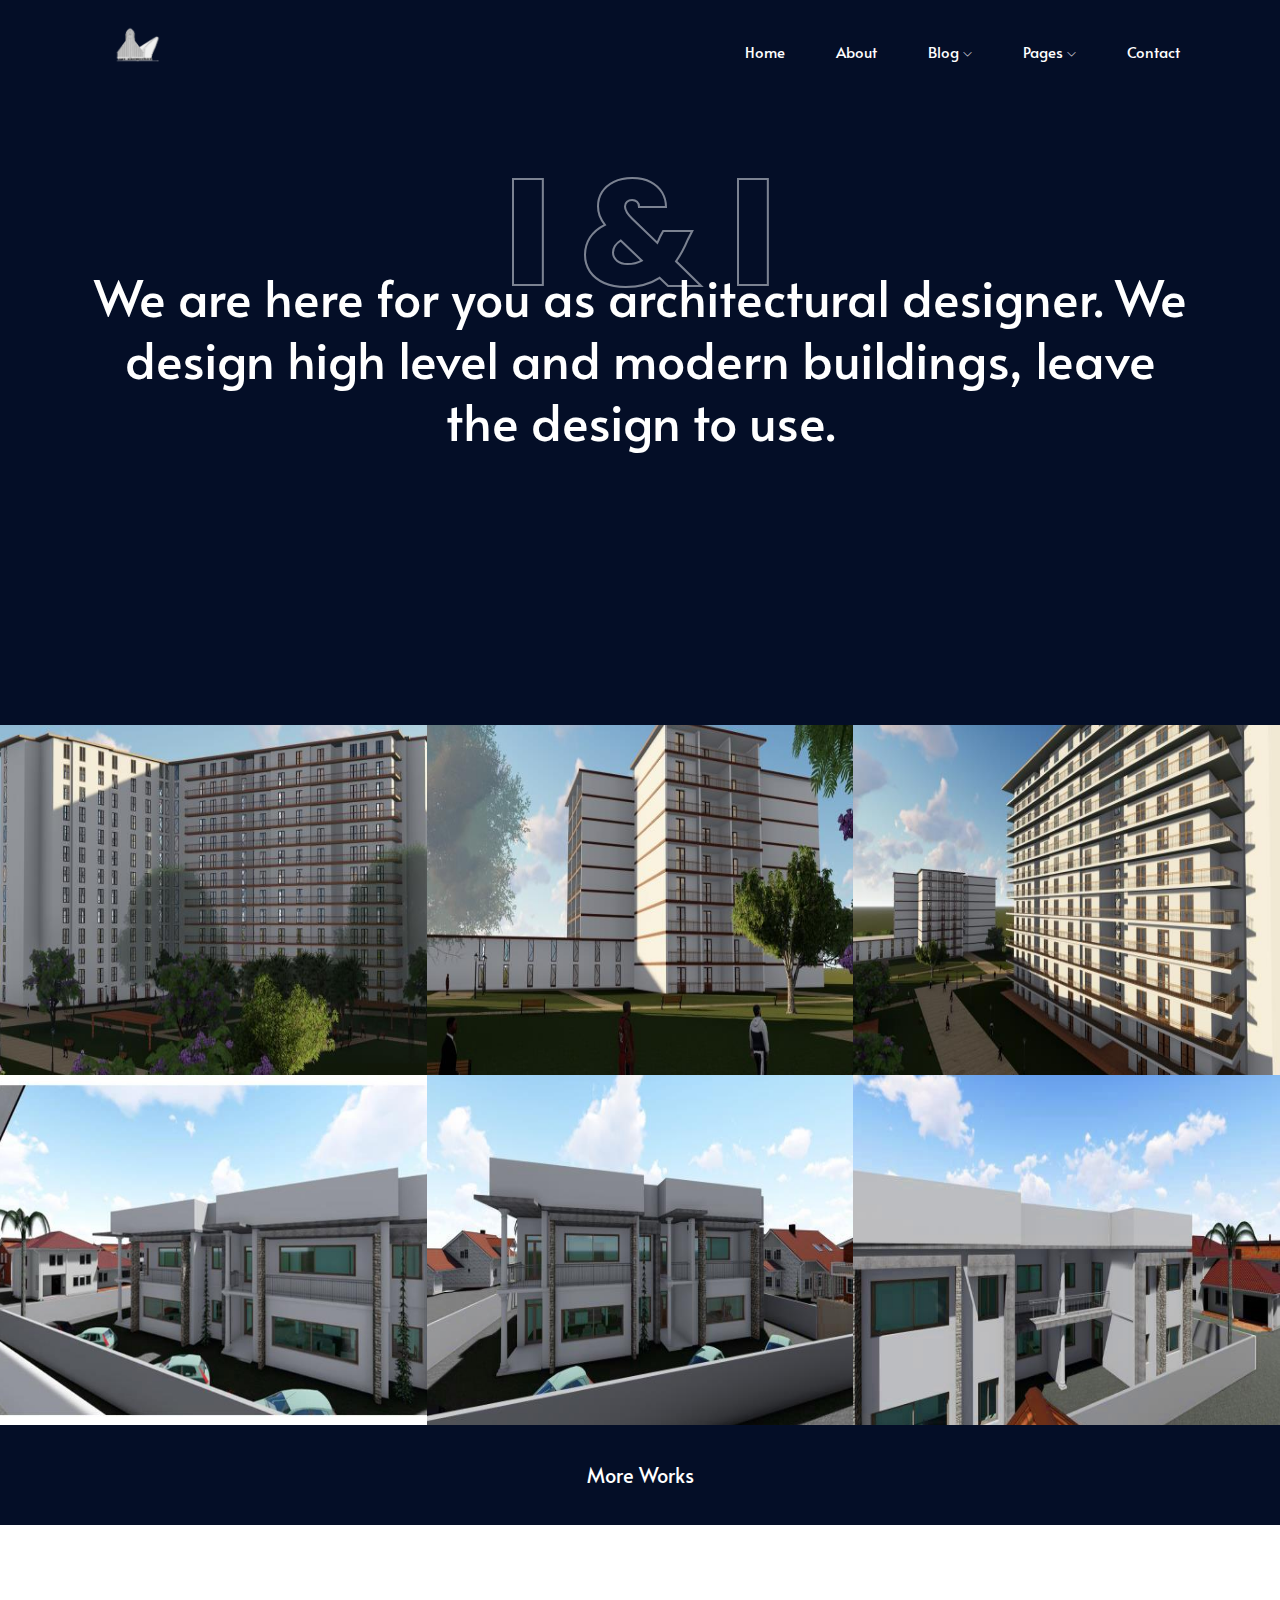
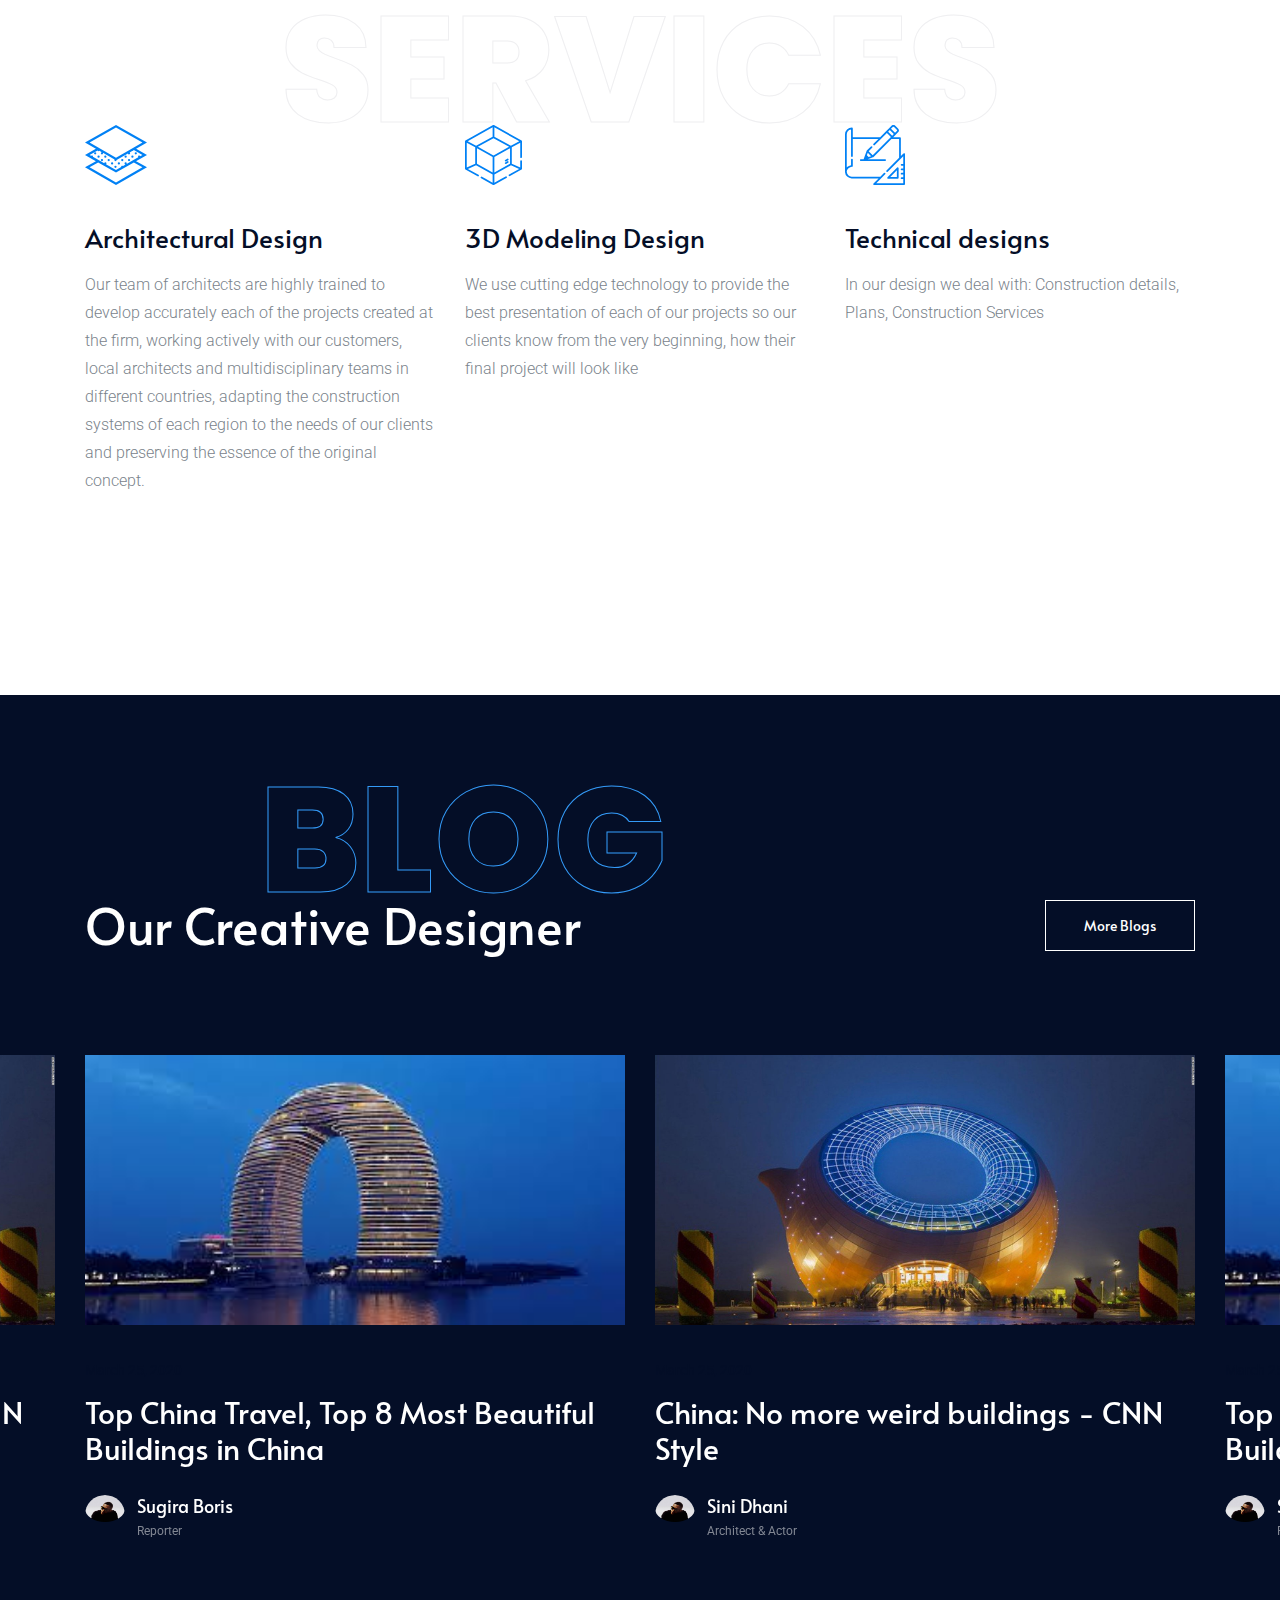
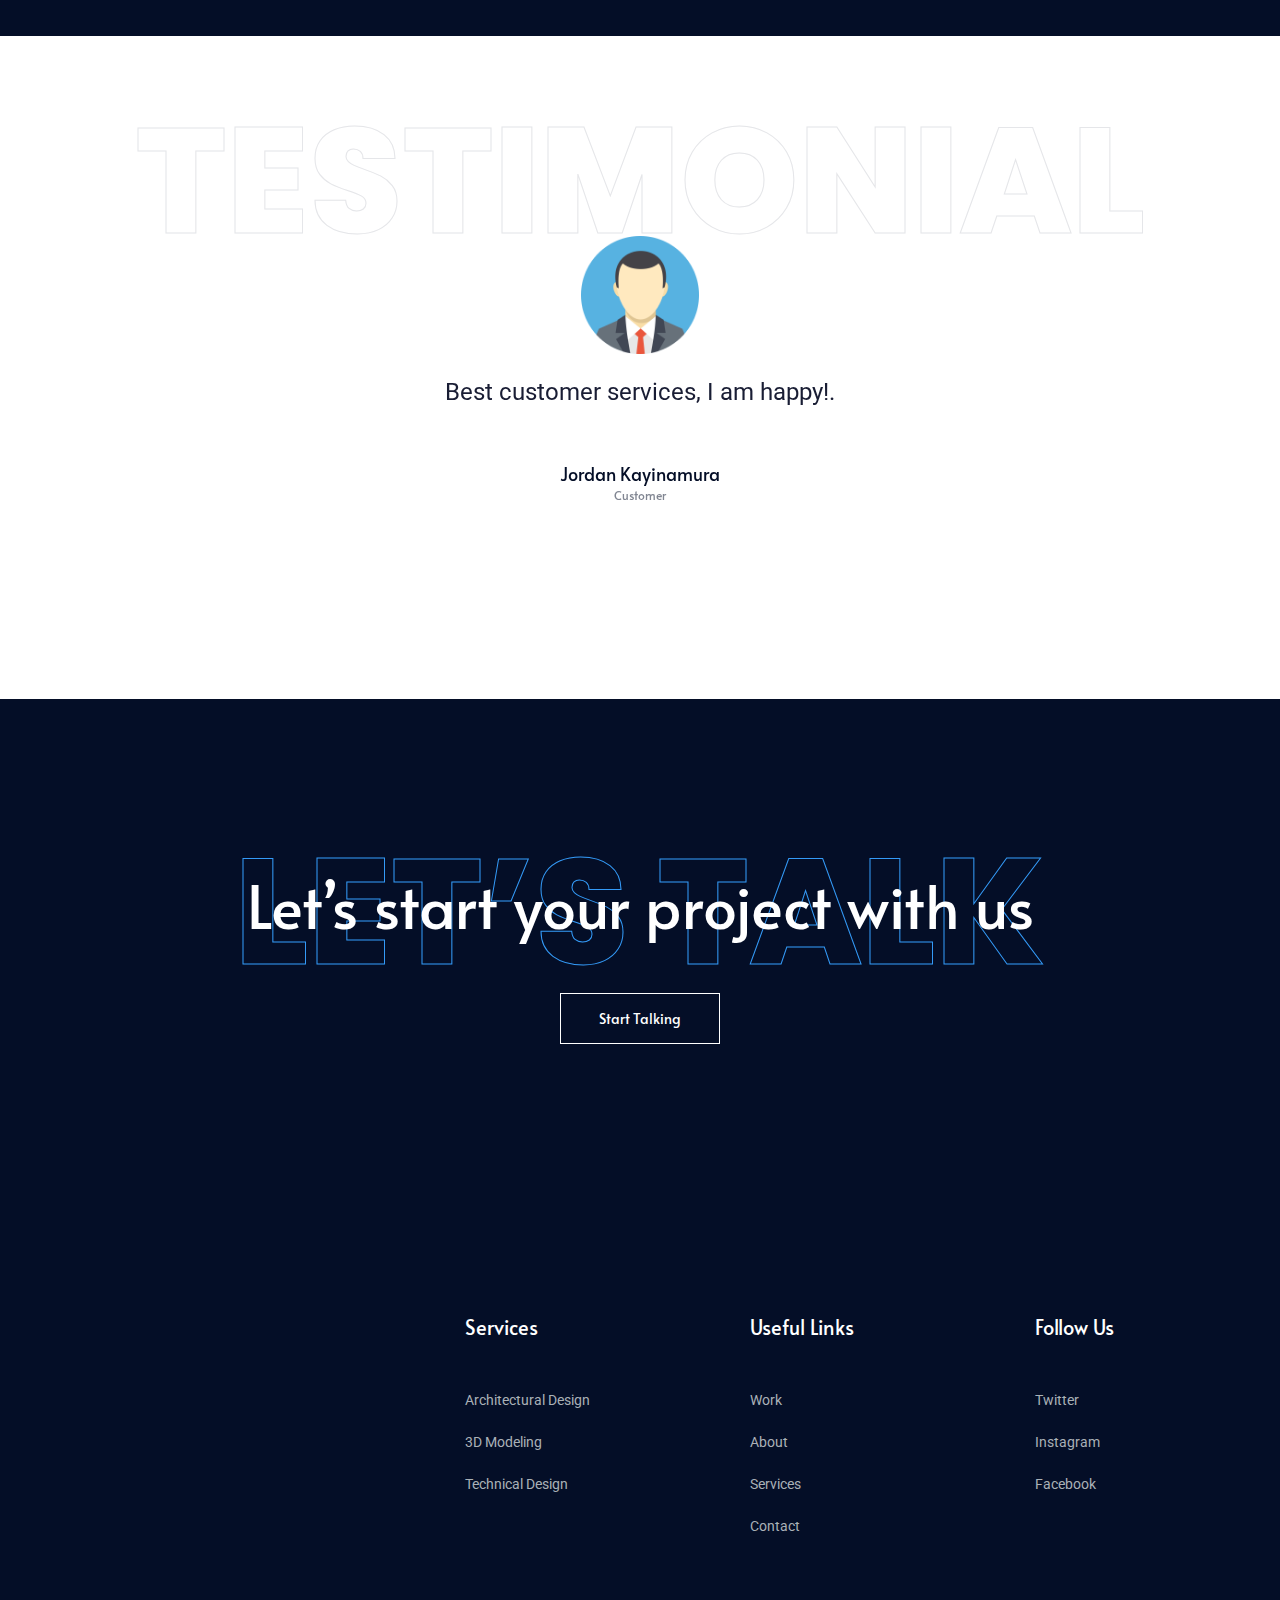
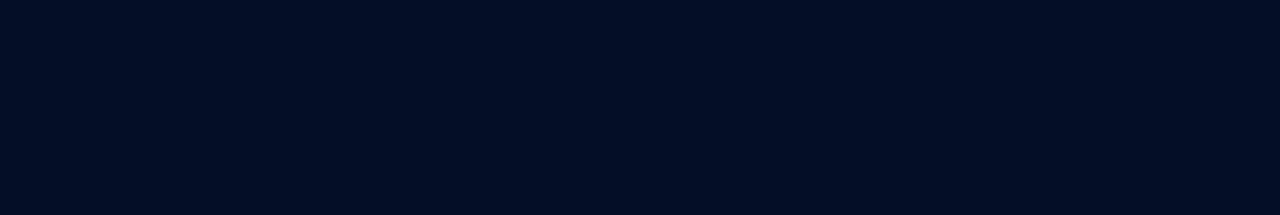
==== commit b11a90d3: "work on portfoliio-work" ====
--- a/index.html
+++ b/index.html
@@ -299,8 +299,8 @@
                       <img src="img/portfolio/12.jpg" alt="" />
                     </div>
                     <div class="info">
-                      <a href="#"><h4>Sini Dhani</h4></a>
-                      <p>Architect & Actor</p>
+                      <a href="#"><h4>Sugira Boris</h4></a>
+                      <p>Reporter</p>
                     </div>
                   </div>
                 </div>
--- a/css/style.css
+++ b/css/style.css
@@ -2281,8 +2281,8 @@
 .portfolio_area .single_gallery .gallery_hover .hover_inner {
   position: relative;
   z-index: 12;
-  padding-bottom: 60px;
-  padding-left: 40px;
+  padding-bottom: 30px;
+  padding-left: 30px;
 }
 
 @media (max-width: 767px) {
@@ -2319,7 +2319,7 @@
 
 /* line 131, ../../Arafath/CL/December/230. Portfolio/HTML/scss/_gallery.scss */
 .portfolio_area .single_gallery .gallery_hover .hover_inner h3 {
-  font-size: 30px;
+  font-size: 20px;
   color: #fff;
   font-weight: 400;
   font-family: "Alata", sans-serif;
@@ -2614,6 +2614,14 @@
   text-transform: capitalize;
   font-family: "Alata", sans-serif;
 }
+.bradcam_area h4 {
+  font-size: 20px;
+  color: rgba(255, 255, 255, 0.61);
+  font-weight: 100;
+  margin-bottom: 0;
+  text-transform: capitalize;
+  font-family: "Alata", sans-serif;
+}
 
 @media (max-width: 767px) {
   /* line 36, ../../Arafath/CL/December/230. Portfolio/HTML/scss/_bradcam.scss */
@@ -2624,9 +2632,8 @@
 
 /* line 47, ../../Arafath/CL/December/230. Portfolio/HTML/scss/_bradcam.scss */
 .bradcam_area p {
-  font-size: 18px;
-  color: #fff;
-  font-weight: 400;
+  font-size: 11px;
+  color: rgba(255, 255, 255, 0.37);
   text-transform: capitalize;
 }
 
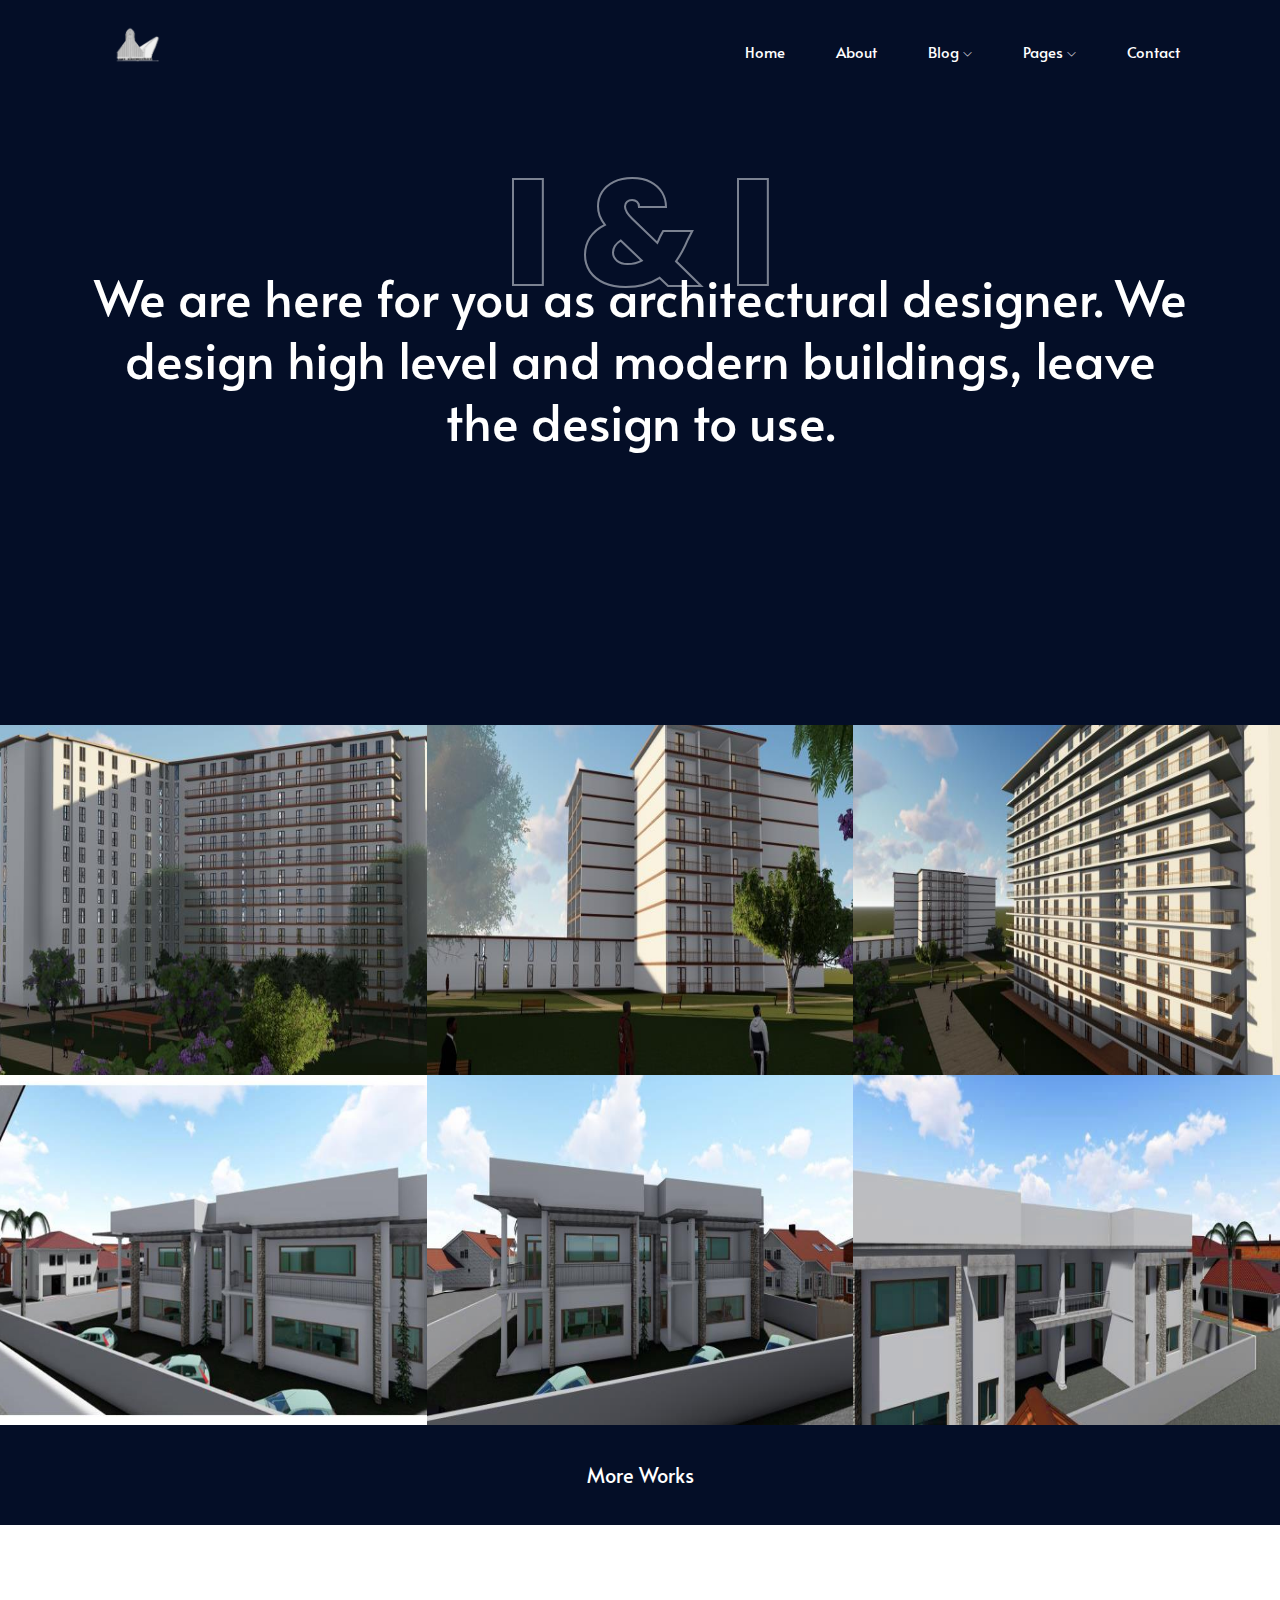
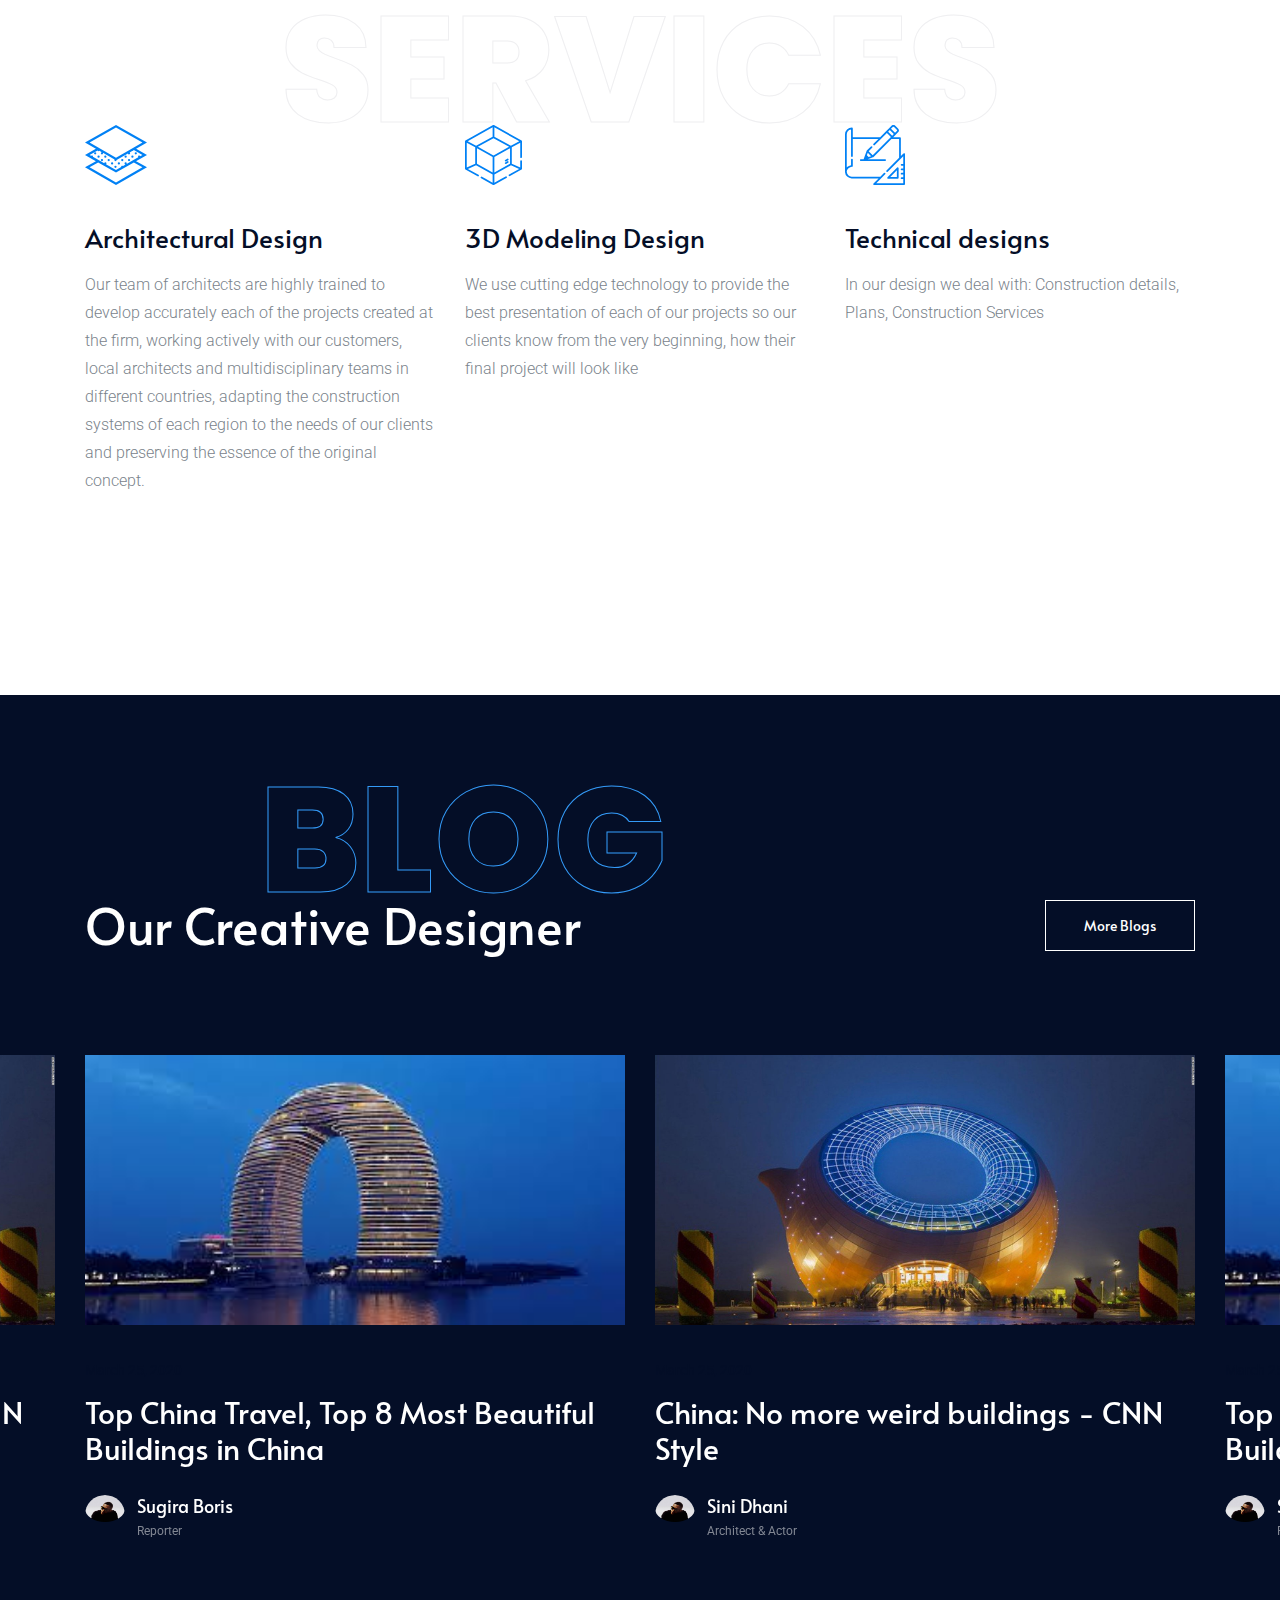
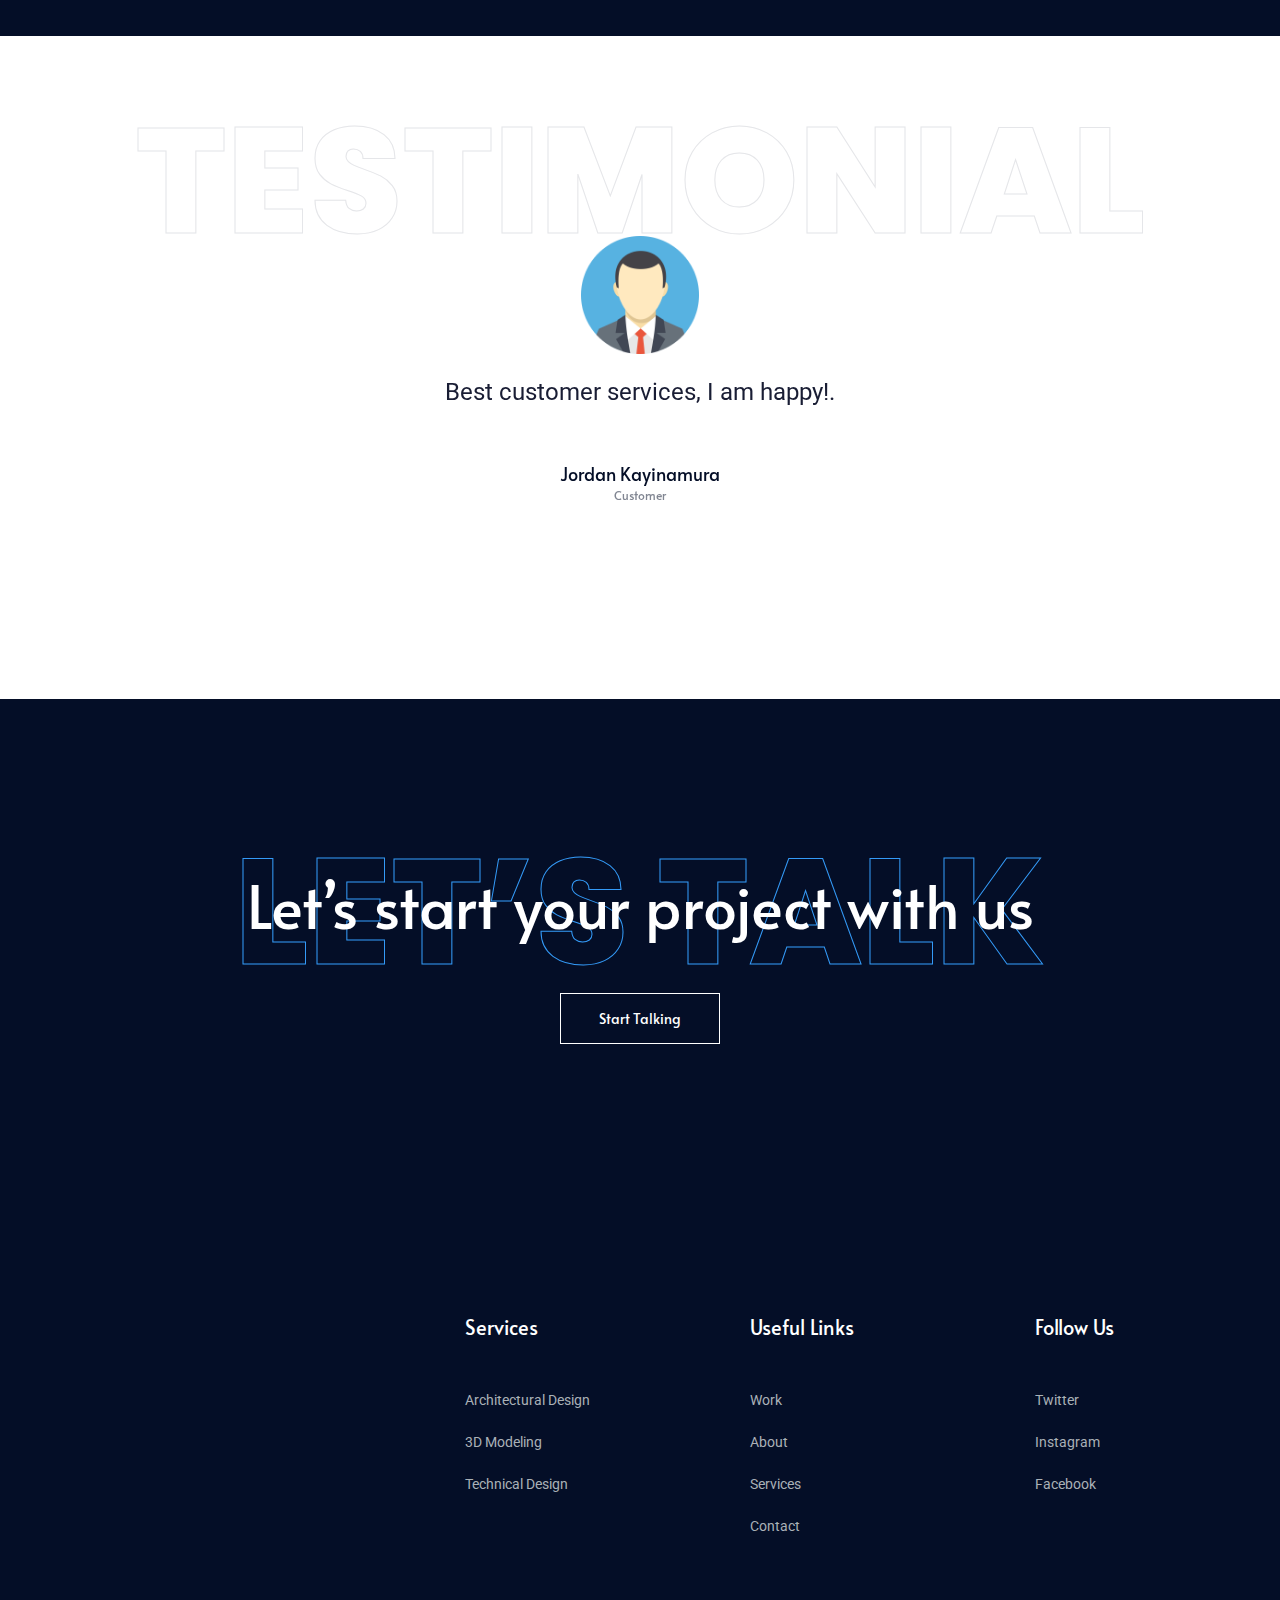
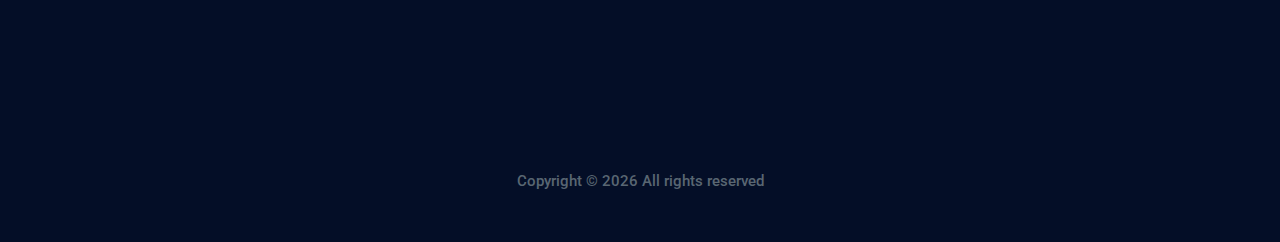
==== commit a7f8a12d: "design work-details page" ====
--- a/index.html
+++ b/index.html
@@ -434,7 +434,7 @@
                 <ul>
                   <li><a href="./portfolio-work.html">Work</a></li>
                   <li><a href="./about.html">About</a></li>
-                  <li><a href="./services.html">Services</a></li>
+                  <li><a href="#">Services</a></li>
                   <li><a href="./contact.html">Contact</a></li>
                 </ul>
               </div>
@@ -465,14 +465,12 @@
           <div class="row">
             <div class="col-xl-12">
               <p class="copy_right text-center">
-                <!-- Link back to Colorlib can't be removed. Template is licensed under CC BY 3.0.
-                Copyright &copy; -->
-                <!-- <script>
-									document.write(new Date().getFullYear());
-								</script> -->
-                <!-- All rights reserved | This template is made with -->
-                <!-- <i class="fa fa-heart-o" aria-hidden="true"></i> by
-								<a href="https://colorlib.com" target="_blank">I&I</a> -->
+                <!-- Link back to Colorlib can't be removed. Template is licensed under CC BY 3.0. -->
+                Copyright &copy;
+                <script>
+                  document.write(new Date().getFullYear());
+                </script>
+                All rights reserved
                 <!-- Link back to Colorlib can't be removed. Template is licensed under CC BY 3.0. -->
               </p>
             </div>
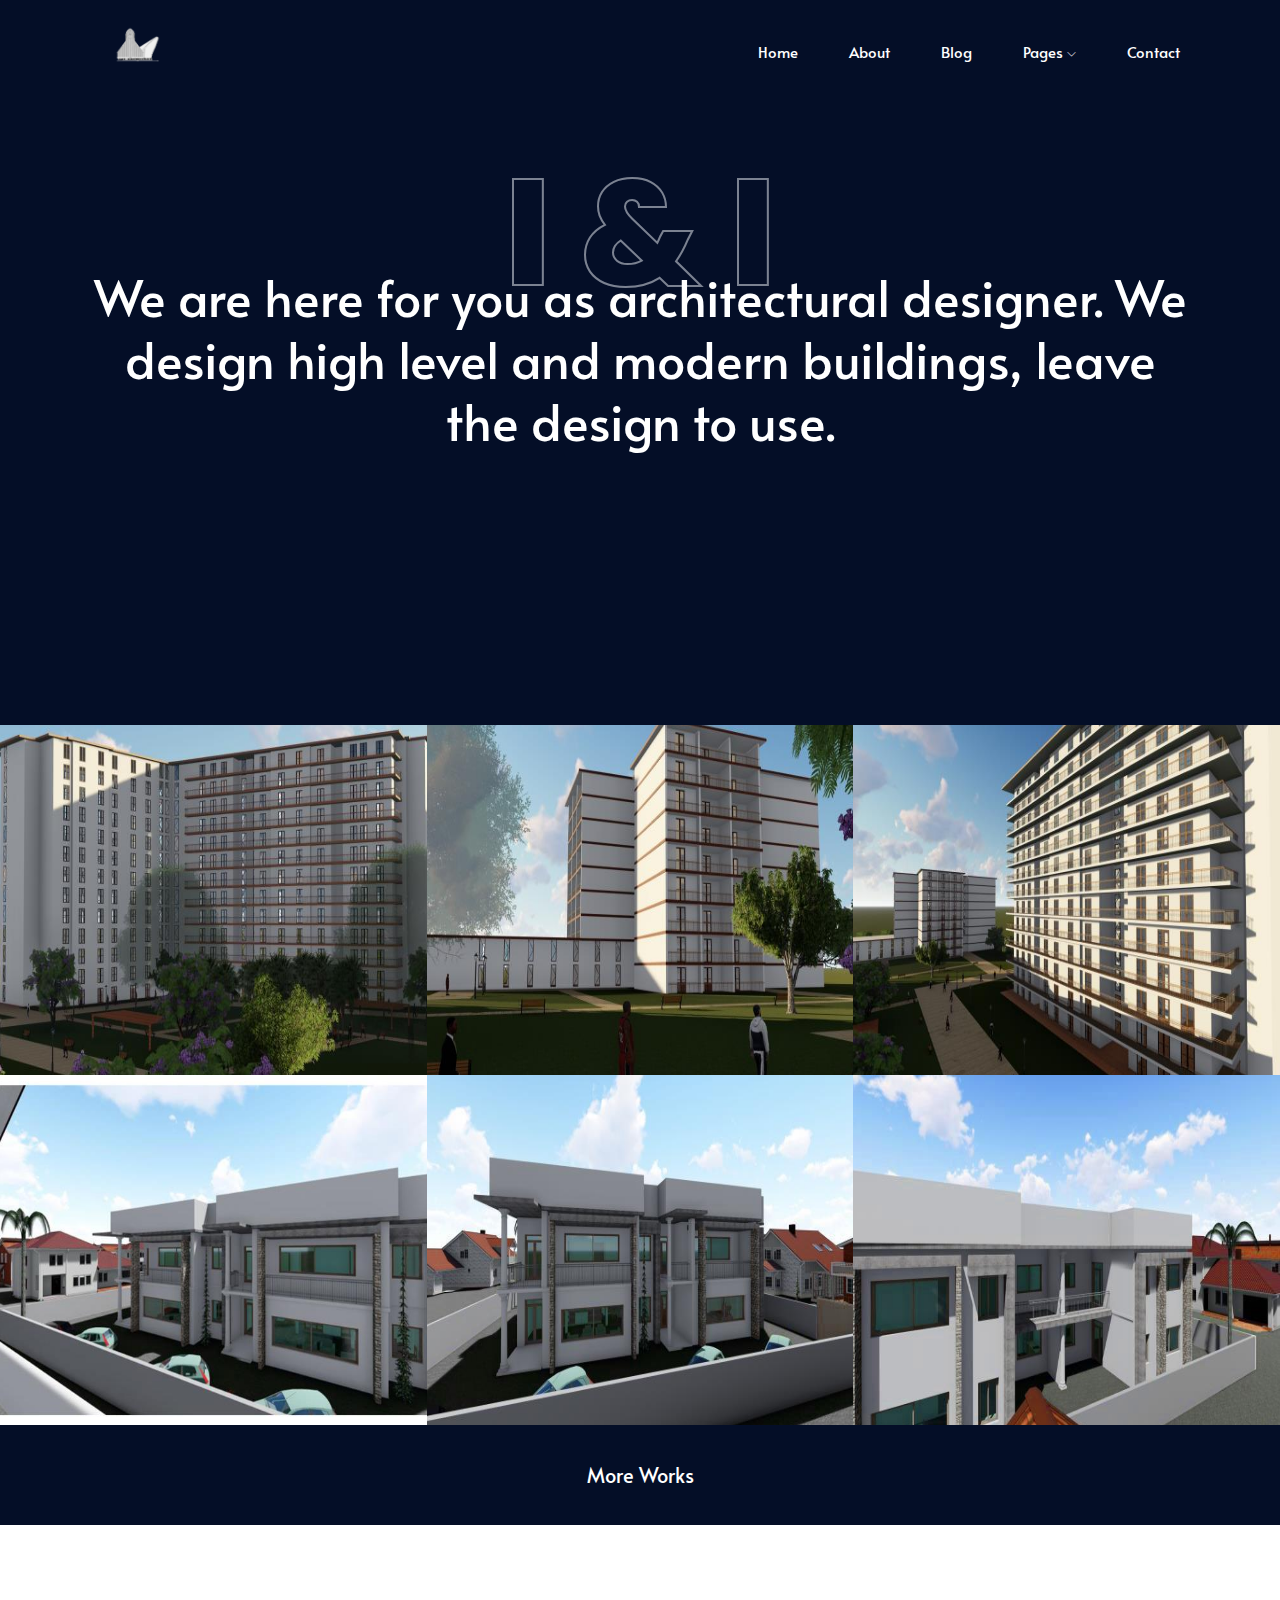
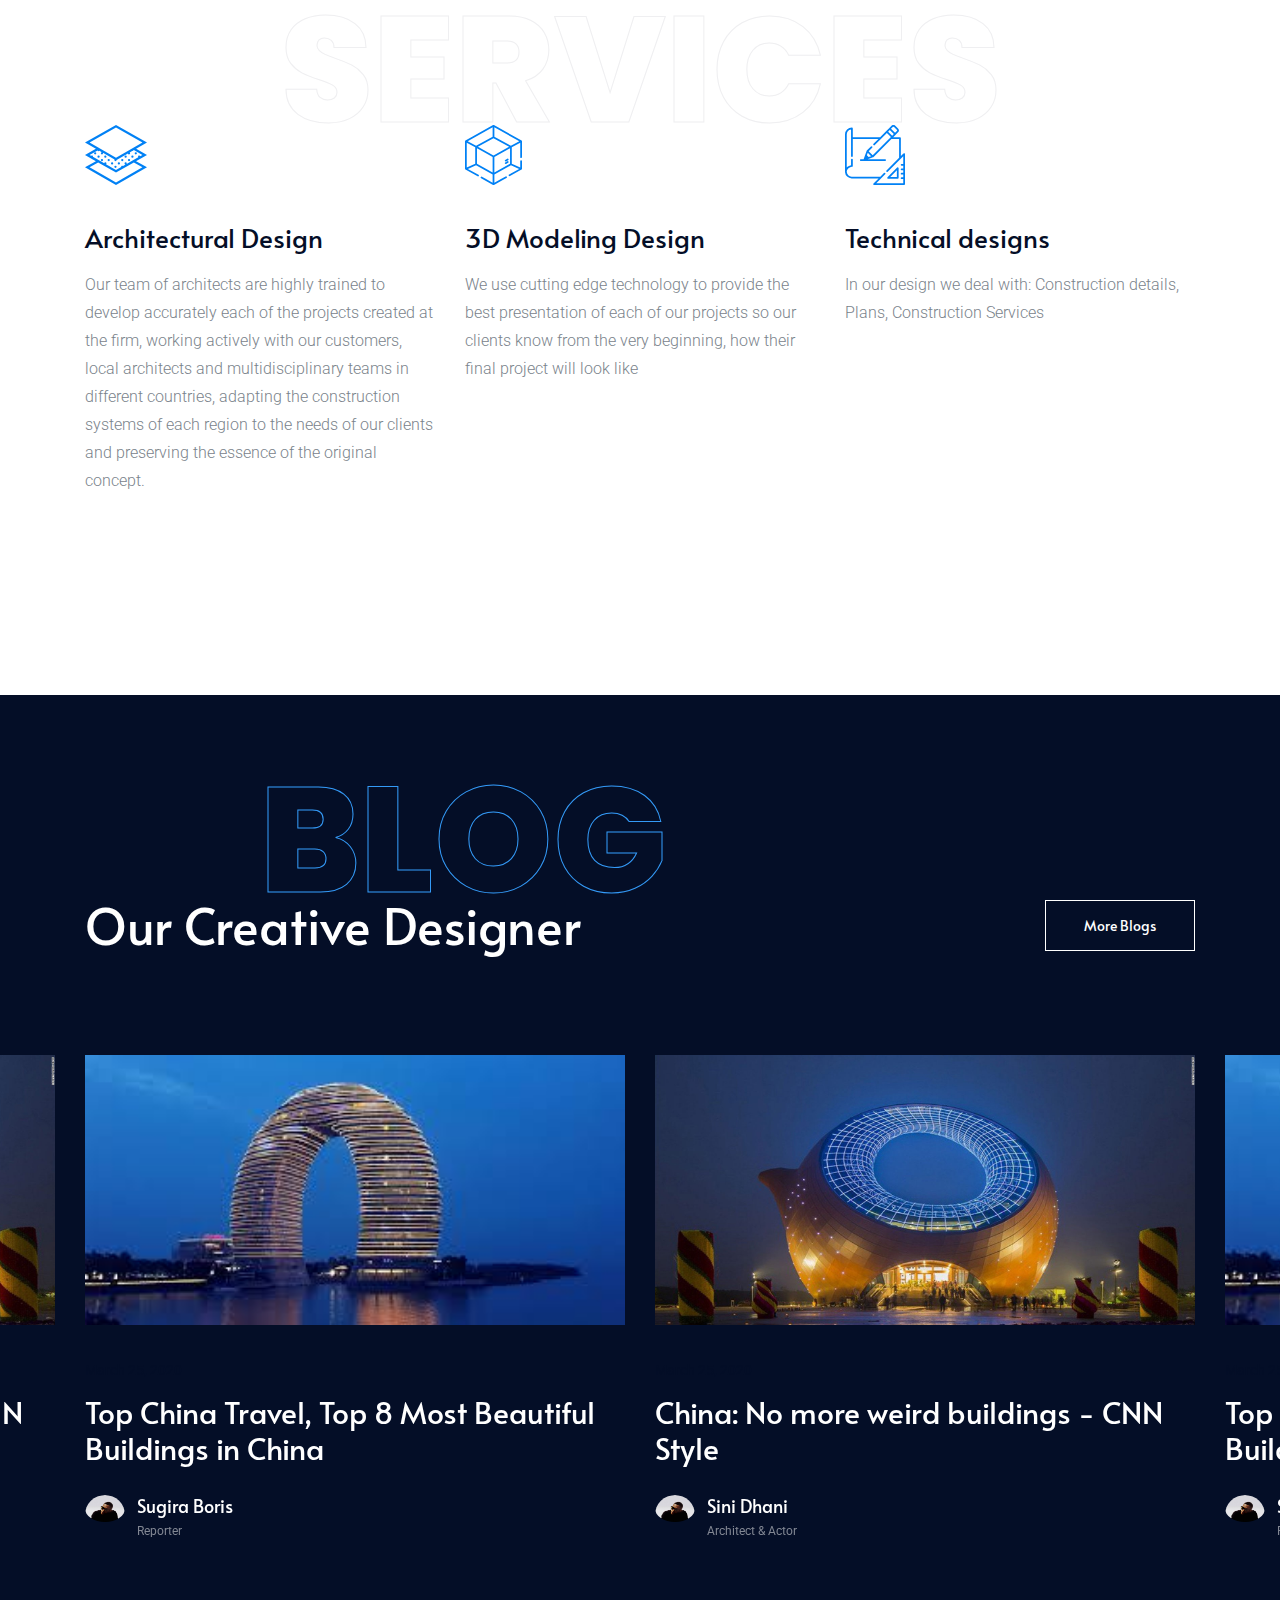
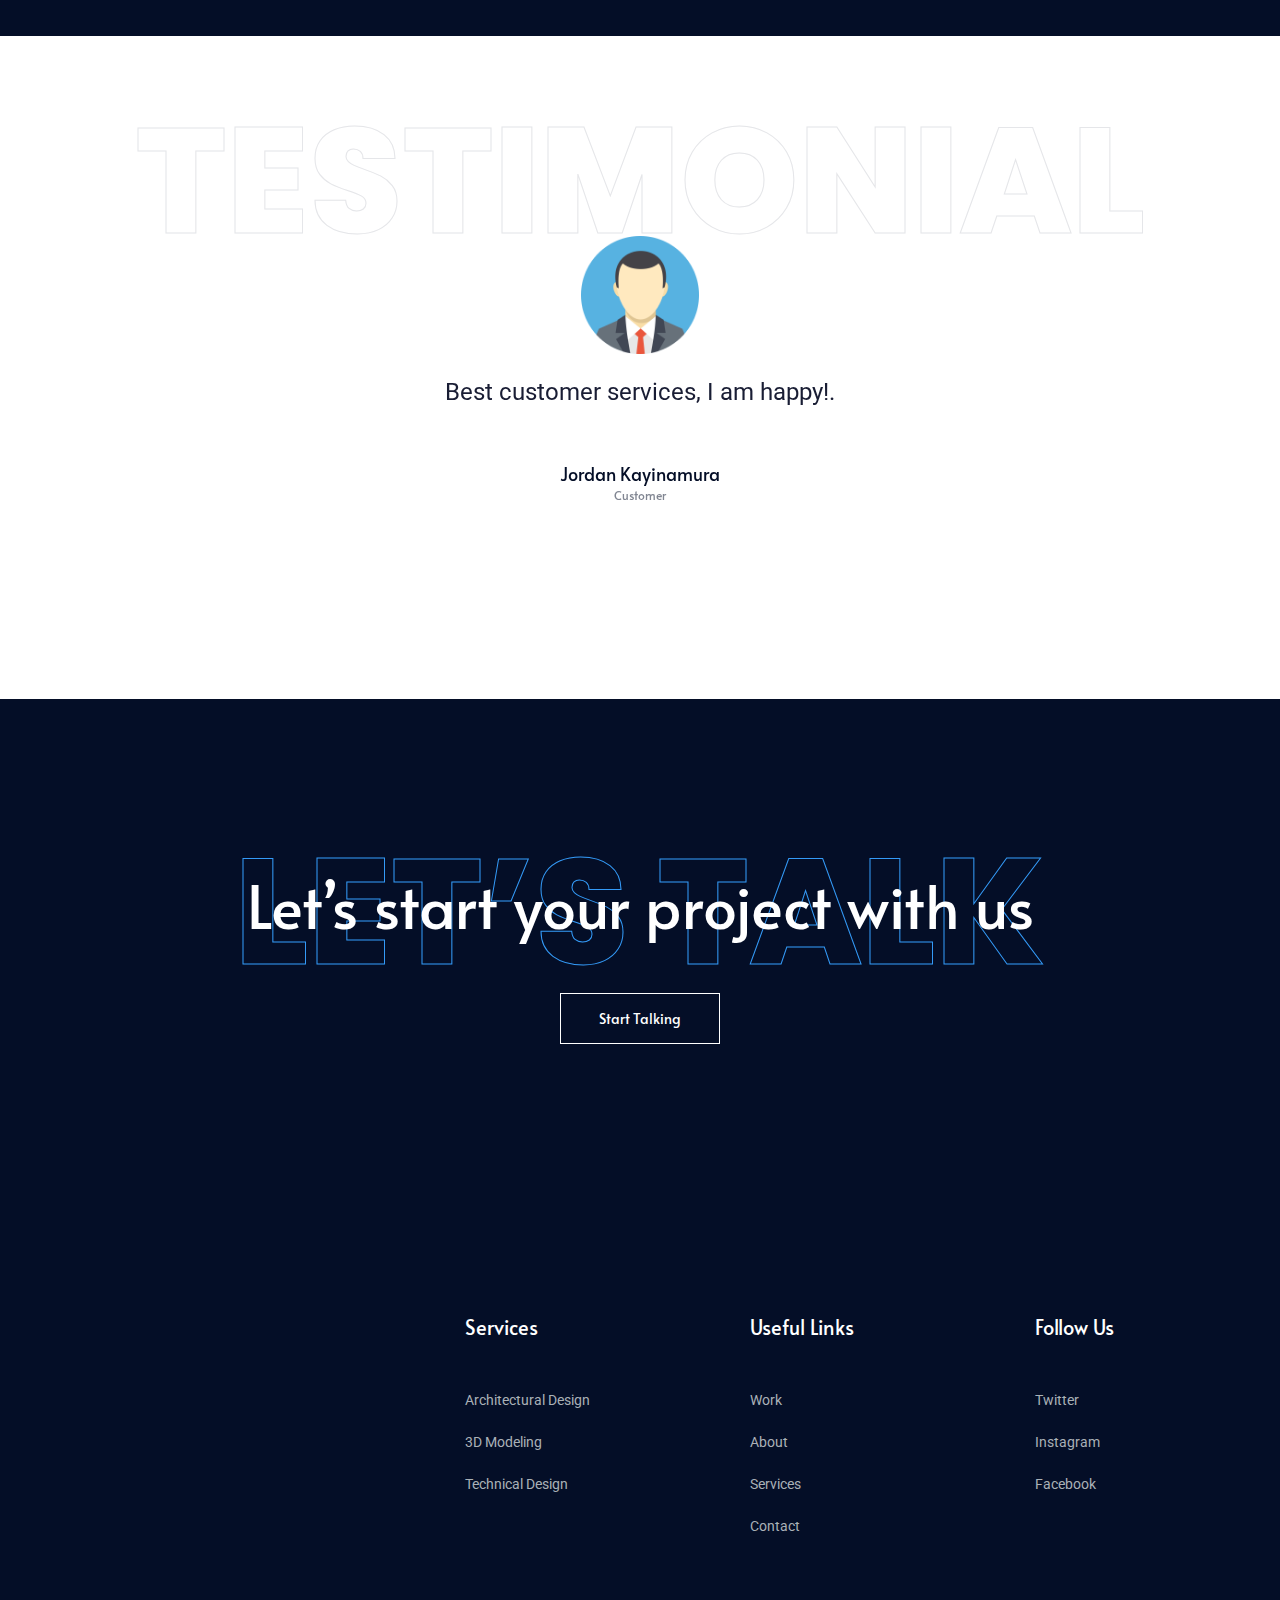
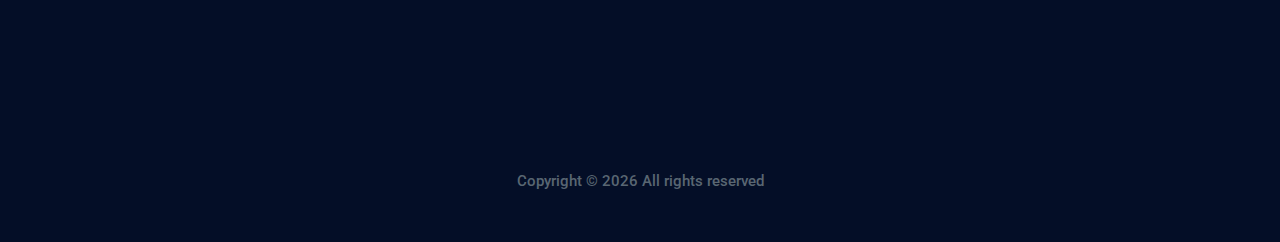
==== commit 8203803d: "change some webpages design" ====
--- a/index.html
+++ b/index.html
@@ -44,7 +44,7 @@
               <div class="col-xl-3 col-lg-2">
                 <div class="logo">
                   <a href="index.html">
-                    <p style="font-size: 35px; font-family: monospace;">
+                    <p style="font-size: 35px; font-family: monospace">
                       <strong><img src="./img/new_logo.png" /></strong>
                     </p>
                   </a>
@@ -58,11 +58,7 @@
                       <li><a href="about.html">About</a></li>
 
                       <li>
-                        <a href="#">blog <i class="ti-angle-down"></i></a>
-                        <ul class="submenu">
-                          <li><a href="blog.html">blog</a></li>
-                          <li><a href="single-blog.html">single-blog</a></li>
-                        </ul>
+                        <a href="#">blog</a>
                       </li>
                       <li>
                         <a href="#">pages <i class="ti-angle-down"></i></a>
@@ -70,9 +66,7 @@
                           <li>
                             <a href="portfolio-work.html">Portfolio work</a>
                           </li>
-                          <li><a href="work_details.html">work details</a></li>
                           <li><a href="services.html">Services</a></li>
-                          <li><a href="elements.html">elements</a></li>
                         </ul>
                       </li>
                       <li><a href="contact.html">Contact</a></li>
@@ -93,9 +87,7 @@
     <!-- slider_area_start -->
     <div class="slider_area">
       <div class="single_slider d-flex align-items-center slider_bg_1">
-        <div class="outline_text d-none d-lg-block">
-          I & I
-        </div>
+        <div class="outline_text d-none d-lg-block">I & I</div>
         <div class="container">
           <div class="row align-items-center justify-content-center">
             <div class="col-xl-12">
@@ -125,8 +117,8 @@
           </div>
           <div class="gallery_hover">
             <div class="hover_inner">
-              <span>Building 1</span>
-              <a href="work_details.html"> <h3>Project Name</h3></a>
+              <span>Hotels</span>
+              <a href="work_details.html"> <h3>Vision Hotels</h3></a>
             </div>
           </div>
         </div>
@@ -139,8 +131,8 @@
           </div>
           <div class="gallery_hover">
             <div class="hover_inner">
-              <span>Building 1</span>
-              <a href="work_details.html"> <h3>Project Name</h3></a>
+              <span>Hotels</span>
+              <a href="work_details.html"> <h3>Vision Hotels</h3></a>
             </div>
           </div>
         </div>
@@ -150,8 +142,8 @@
           </div>
           <div class="gallery_hover">
             <div class="hover_inner">
-              <span>Building 1</span>
-              <a href="work_details.html"> <h3>Project Name</h3></a>
+              <span>Hotels</span>
+              <a href="work_details.html"> <h3>Vision Hotels</h3></a>
             </div>
           </div>
         </div>
@@ -165,7 +157,7 @@
           <div class="gallery_hover">
             <div class="hover_inner">
               <span>Building 1</span>
-              <a href="work_details.html"> <h3>Project Name</h3></a>
+              <a href="work_details.html"> <h3>Pretty Hood</h3></a>
             </div>
           </div>
         </div>
@@ -179,7 +171,7 @@
           <div class="gallery_hover">
             <div class="hover_inner">
               <span>Building 1</span>
-              <a href="work_details.html"> <h3>Project Name</h3></a>
+              <a href="work_details.html"> <h3>Pretty Hood</h3></a>
             </div>
           </div>
         </div>
@@ -193,7 +185,7 @@
           <div class="gallery_hover">
             <div class="hover_inner">
               <span>Building 1</span>
-              <a href="work_details.html"> <h3>Project Name</h3></a>
+              <a href="work_details.html"> <h3>Pretty Hood</h3></a>
             </div>
           </div>
         </div>
@@ -206,9 +198,7 @@
 
     <!-- service_area  -->
     <div class="service_area">
-      <div class="outline_text white d-none d-lg-block">
-        Services
-      </div>
+      <div class="outline_text white d-none d-lg-block">Services</div>
       <div class="container">
         <div class="row">
           <div class="col-xl-4 col-lg-4 col-md-6">
@@ -258,9 +248,7 @@
     <!--/ service_area  -->
 
     <div class="creative_blog_area">
-      <div class="outline_text blog d-none d-lg-block">
-        Blog
-      </div>
+      <div class="outline_text blog d-none d-lg-block">Blog</div>
       <div class="container">
         <div class="row align-items-center">
           <div class="col-lg-9 col-md-6">
@@ -320,9 +308,7 @@
                     <span class="date">March 25, 2020</span>
                   </a>
                   <a href="#">
-                    <h3>
-                      China: No more weird buildings - CNN Style
-                    </h3>
+                    <h3>China: No more weird buildings - CNN Style</h3>
                   </a>
                   <div class="owner_info">
                     <div class="author_thumb">
@@ -362,9 +348,7 @@
                           height="118px"
                         />
                       </div>
-                      <p>
-                        Best customer services, I am happy!.
-                      </p>
+                      <p>Best customer services, I am happy!.</p>
                       <div class="testmonial_author">
                         <h3>Jordan Kayinamura</h3>
                         <span>Customer</span>
@@ -382,9 +366,7 @@
 
     <!-- discuss_projects_start  -->
     <div class="discuss_projects">
-      <div class="outline_text white project d-none d-lg-block">
-        Let’s talk
-      </div>
+      <div class="outline_text white project d-none d-lg-block">Let’s talk</div>
       <div class="container">
         <div class="row">
           <div class="col-xl-12">
@@ -416,9 +398,7 @@
             </div>
             <div class="col-xl-3 col-md-6 col-lg-3">
               <div class="footer_widget">
-                <h3 class="footer_title">
-                  Services
-                </h3>
+                <h3 class="footer_title">Services</h3>
                 <ul>
                   <li><a href="#">Architectural Design</a></li>
                   <li><a href="#">3D Modeling</a></li>
@@ -428,9 +408,7 @@
             </div>
             <div class="col-xl-3 col-md-6 col-lg-3">
               <div class="footer_widget">
-                <h3 class="footer_title">
-                  Useful Links
-                </h3>
+                <h3 class="footer_title">Useful Links</h3>
                 <ul>
                   <li><a href="./portfolio-work.html">Work</a></li>
                   <li><a href="./about.html">About</a></li>
@@ -441,9 +419,7 @@
             </div>
             <div class="col-xl-2 col-md-6 col-lg-2">
               <div class="footer_widget">
-                <h3 class="footer_title">
-                  Follow Us
-                </h3>
+                <h3 class="footer_title">Follow Us</h3>
                 <ul>
                   <li><a href="#">Twitter</a></li>
                   <li>
